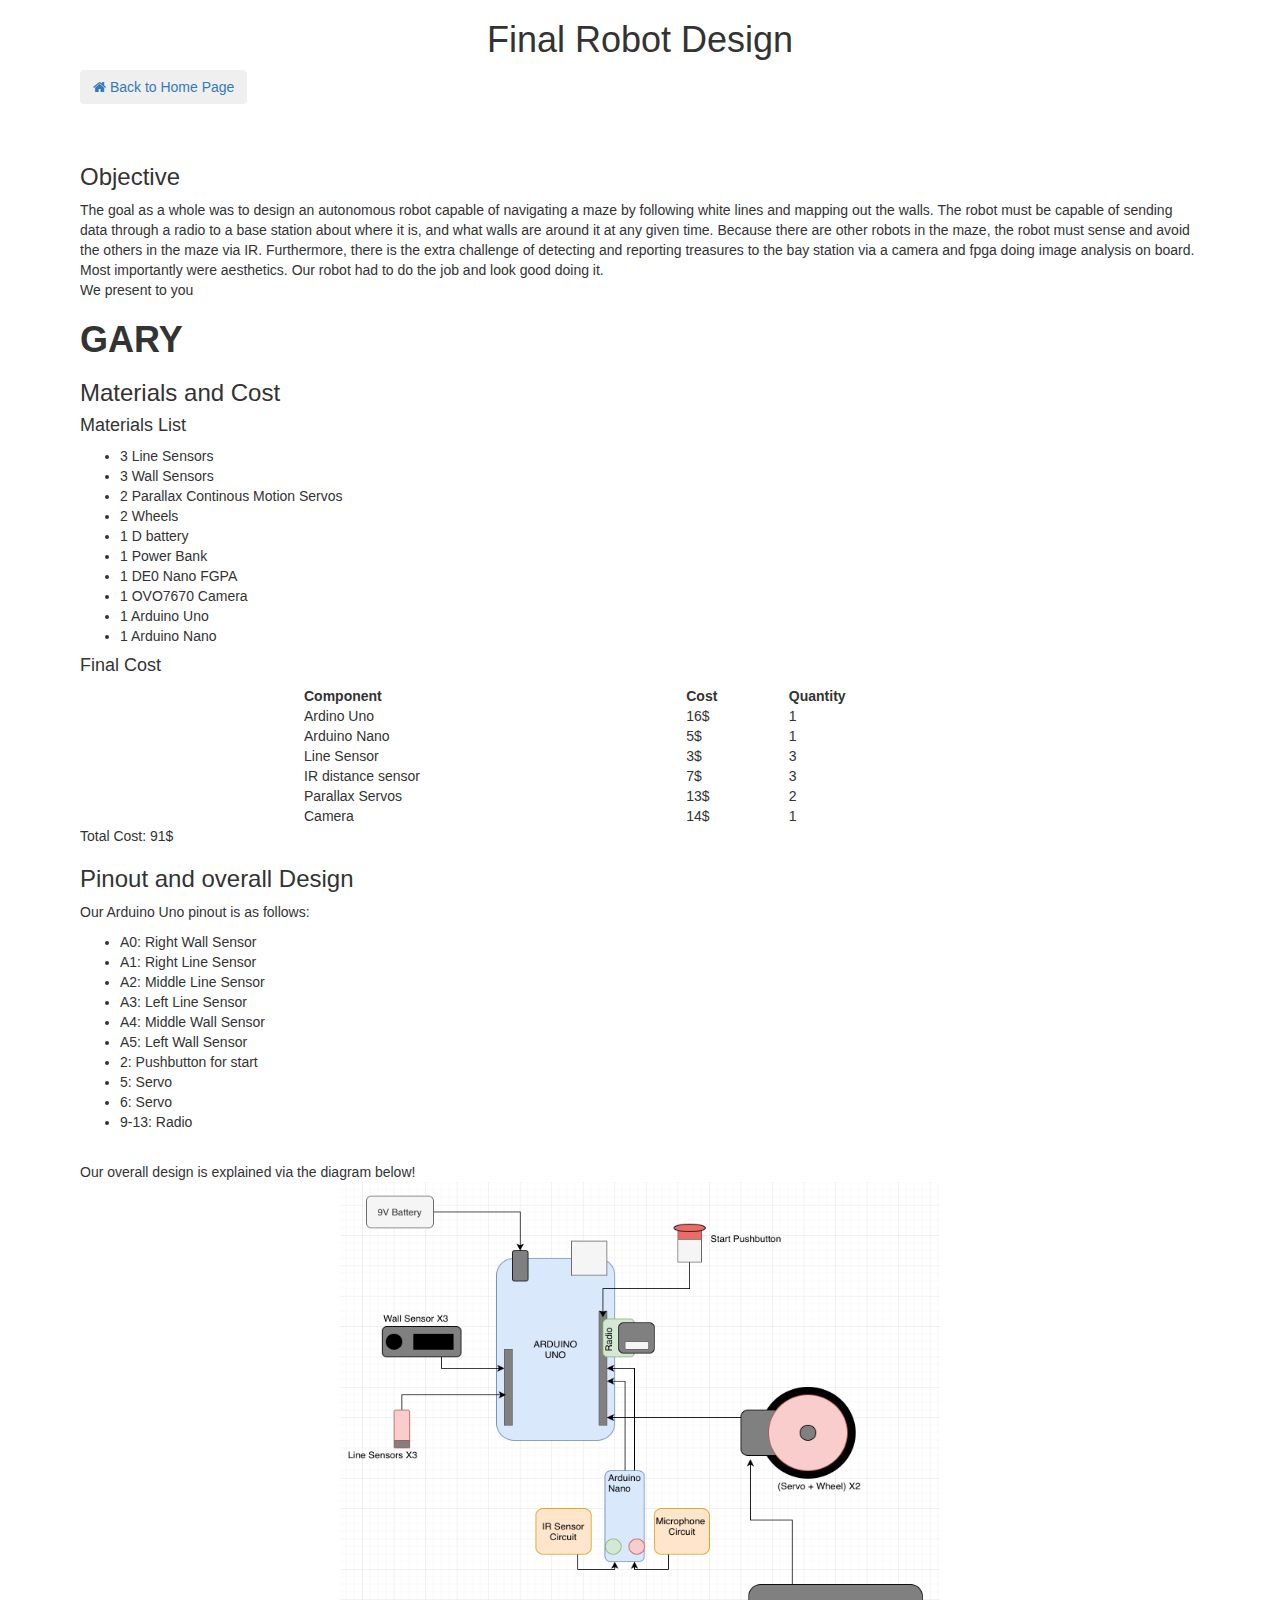
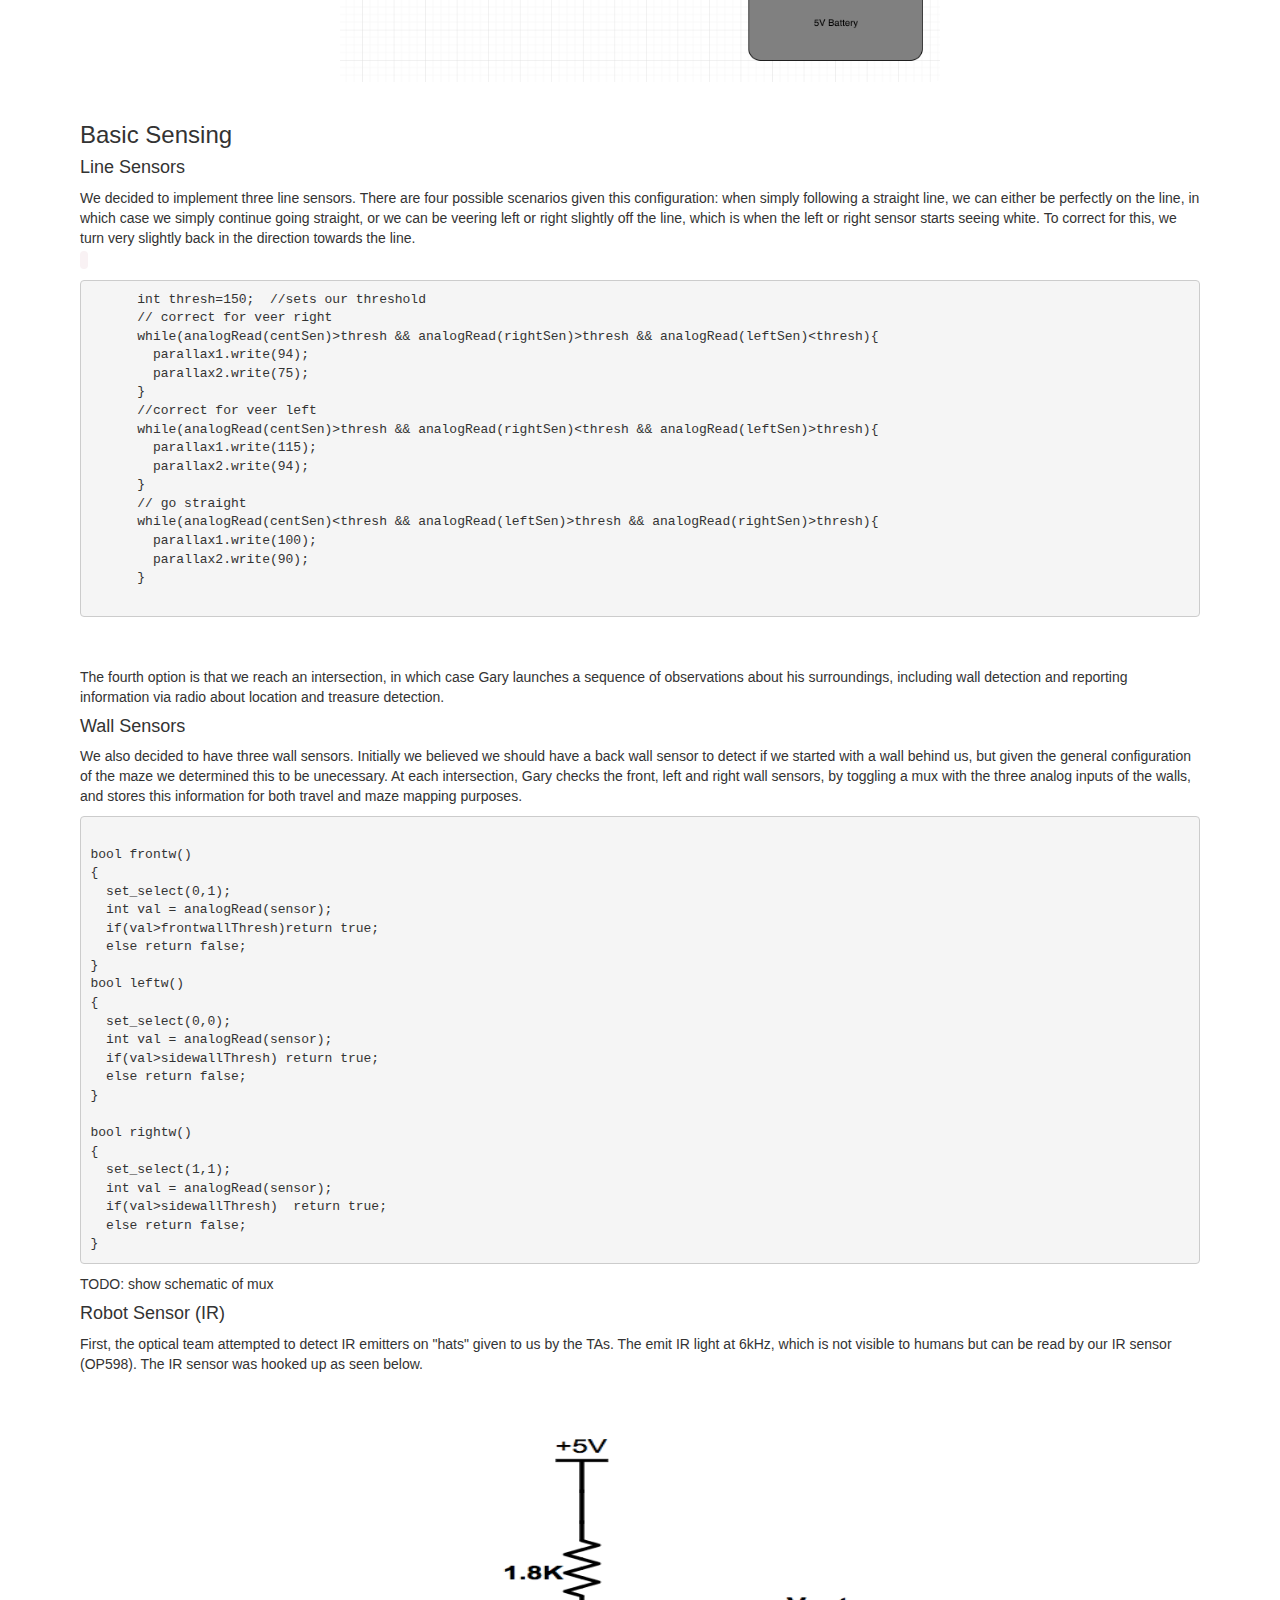
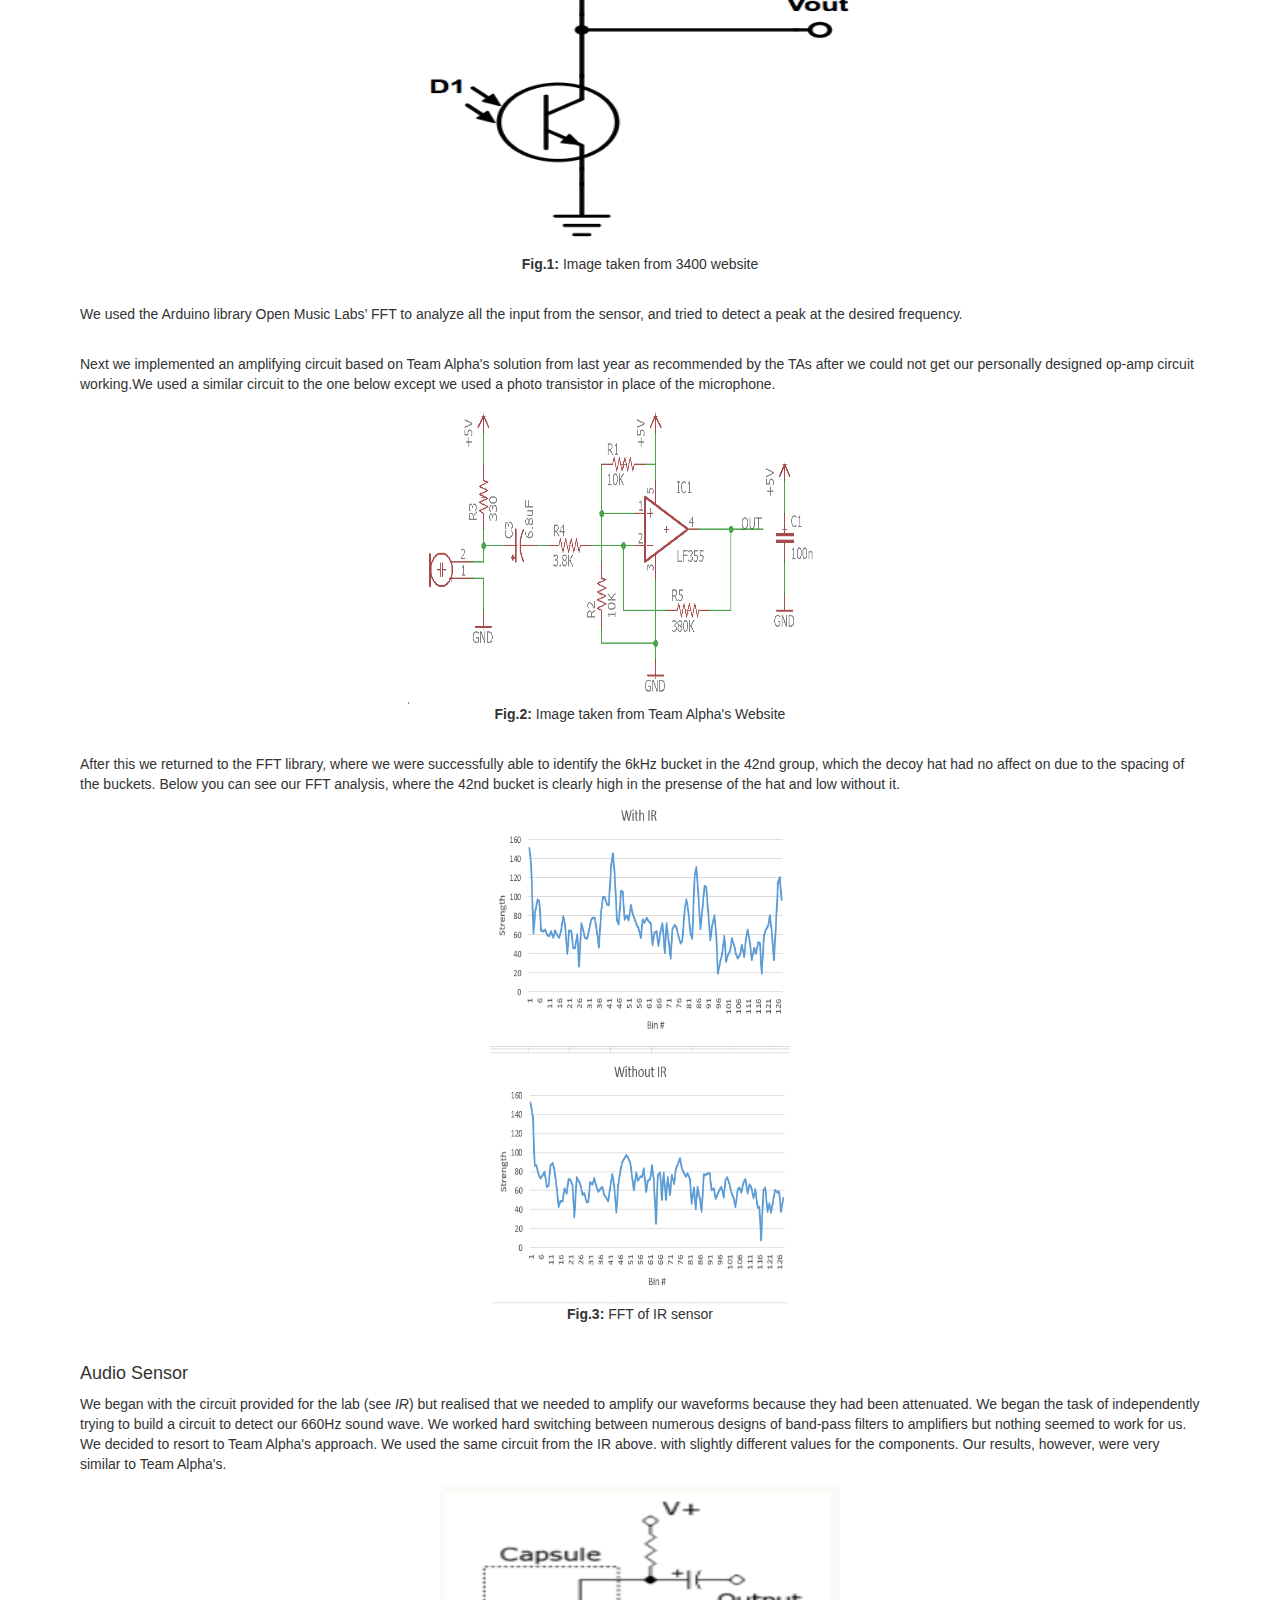
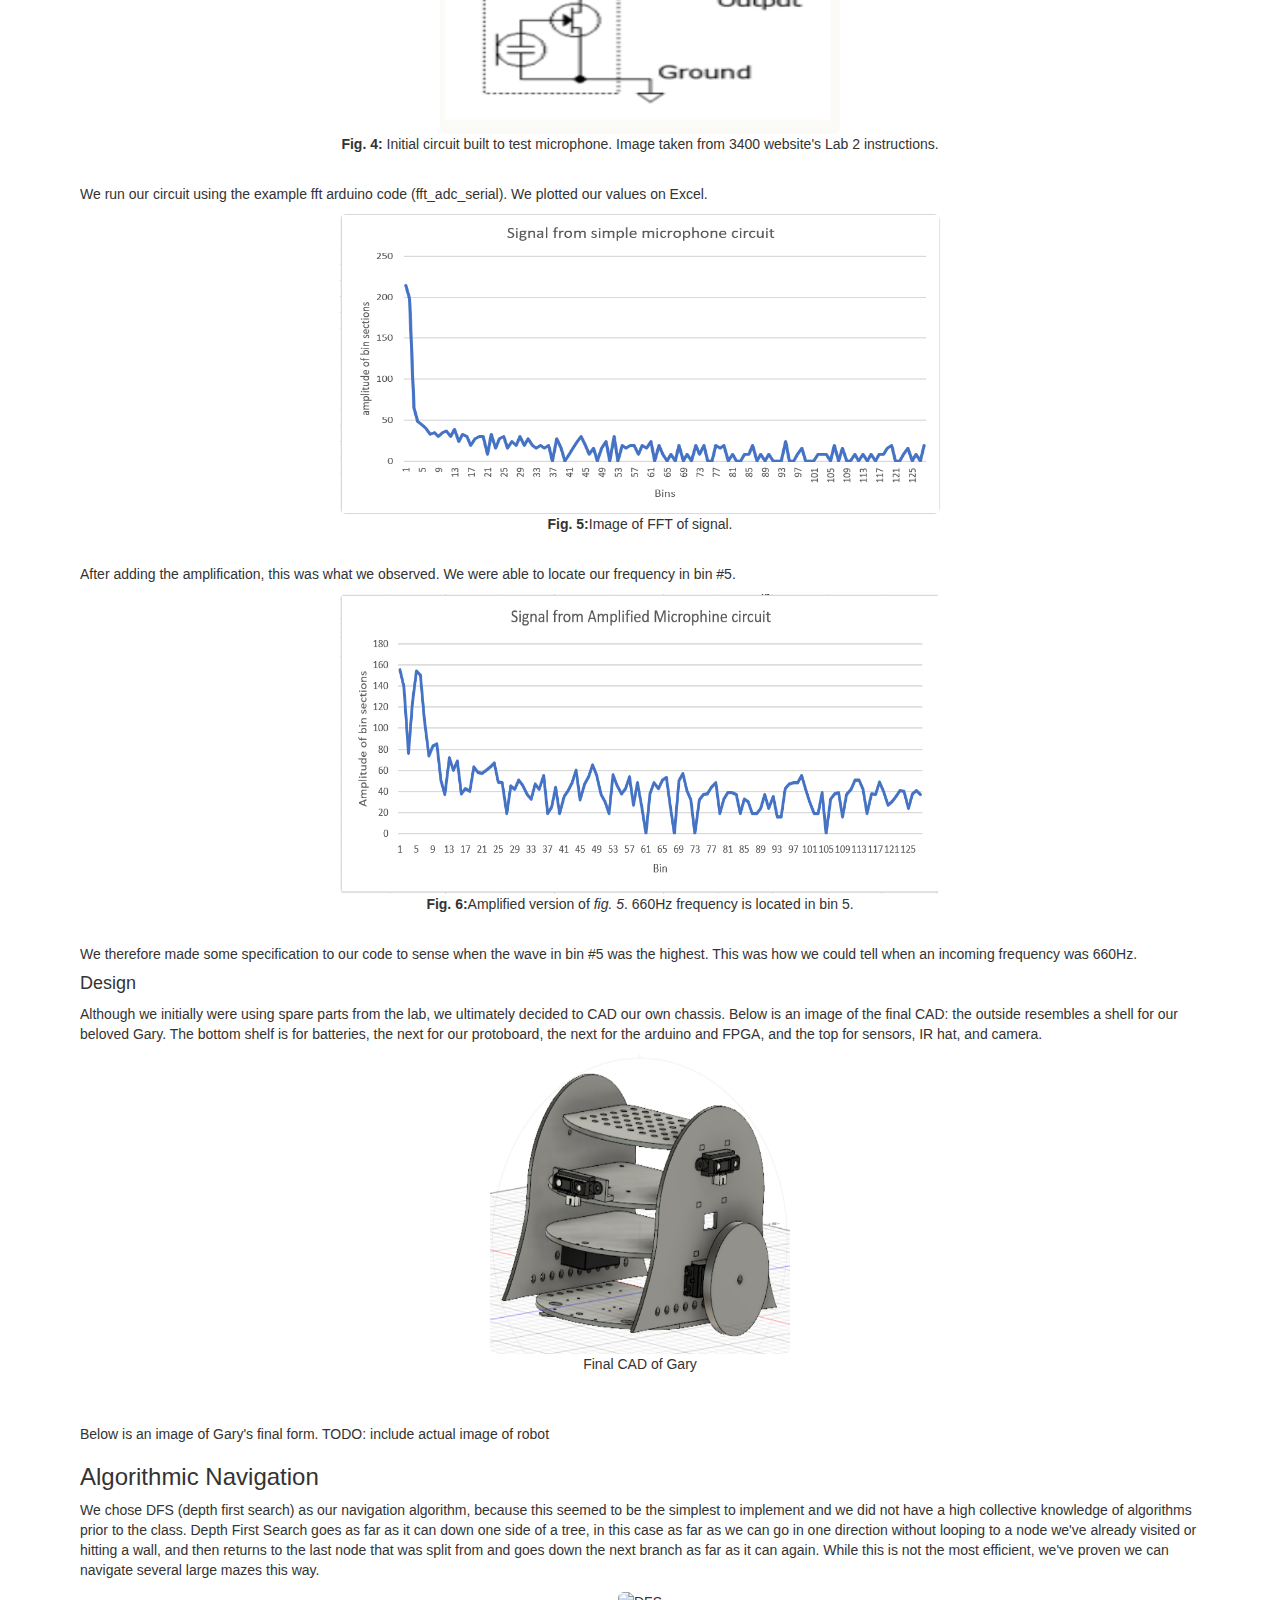
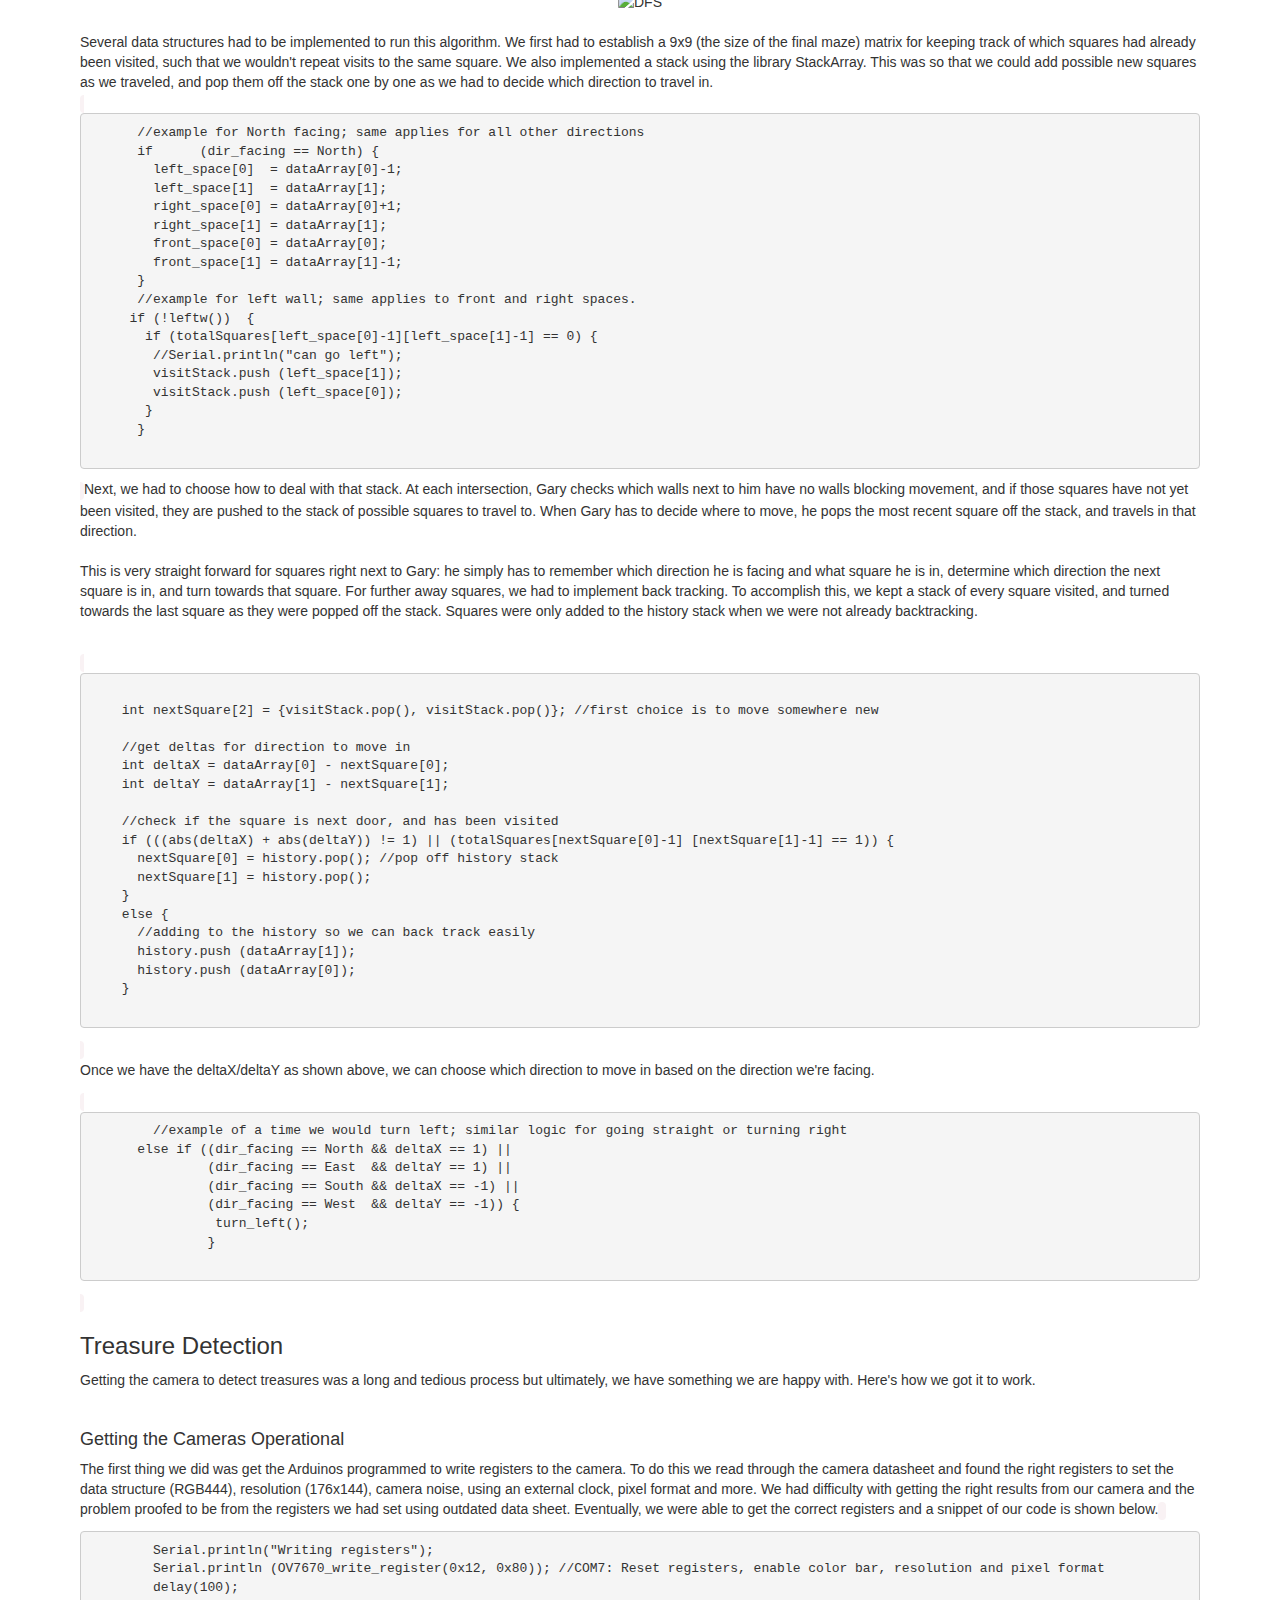
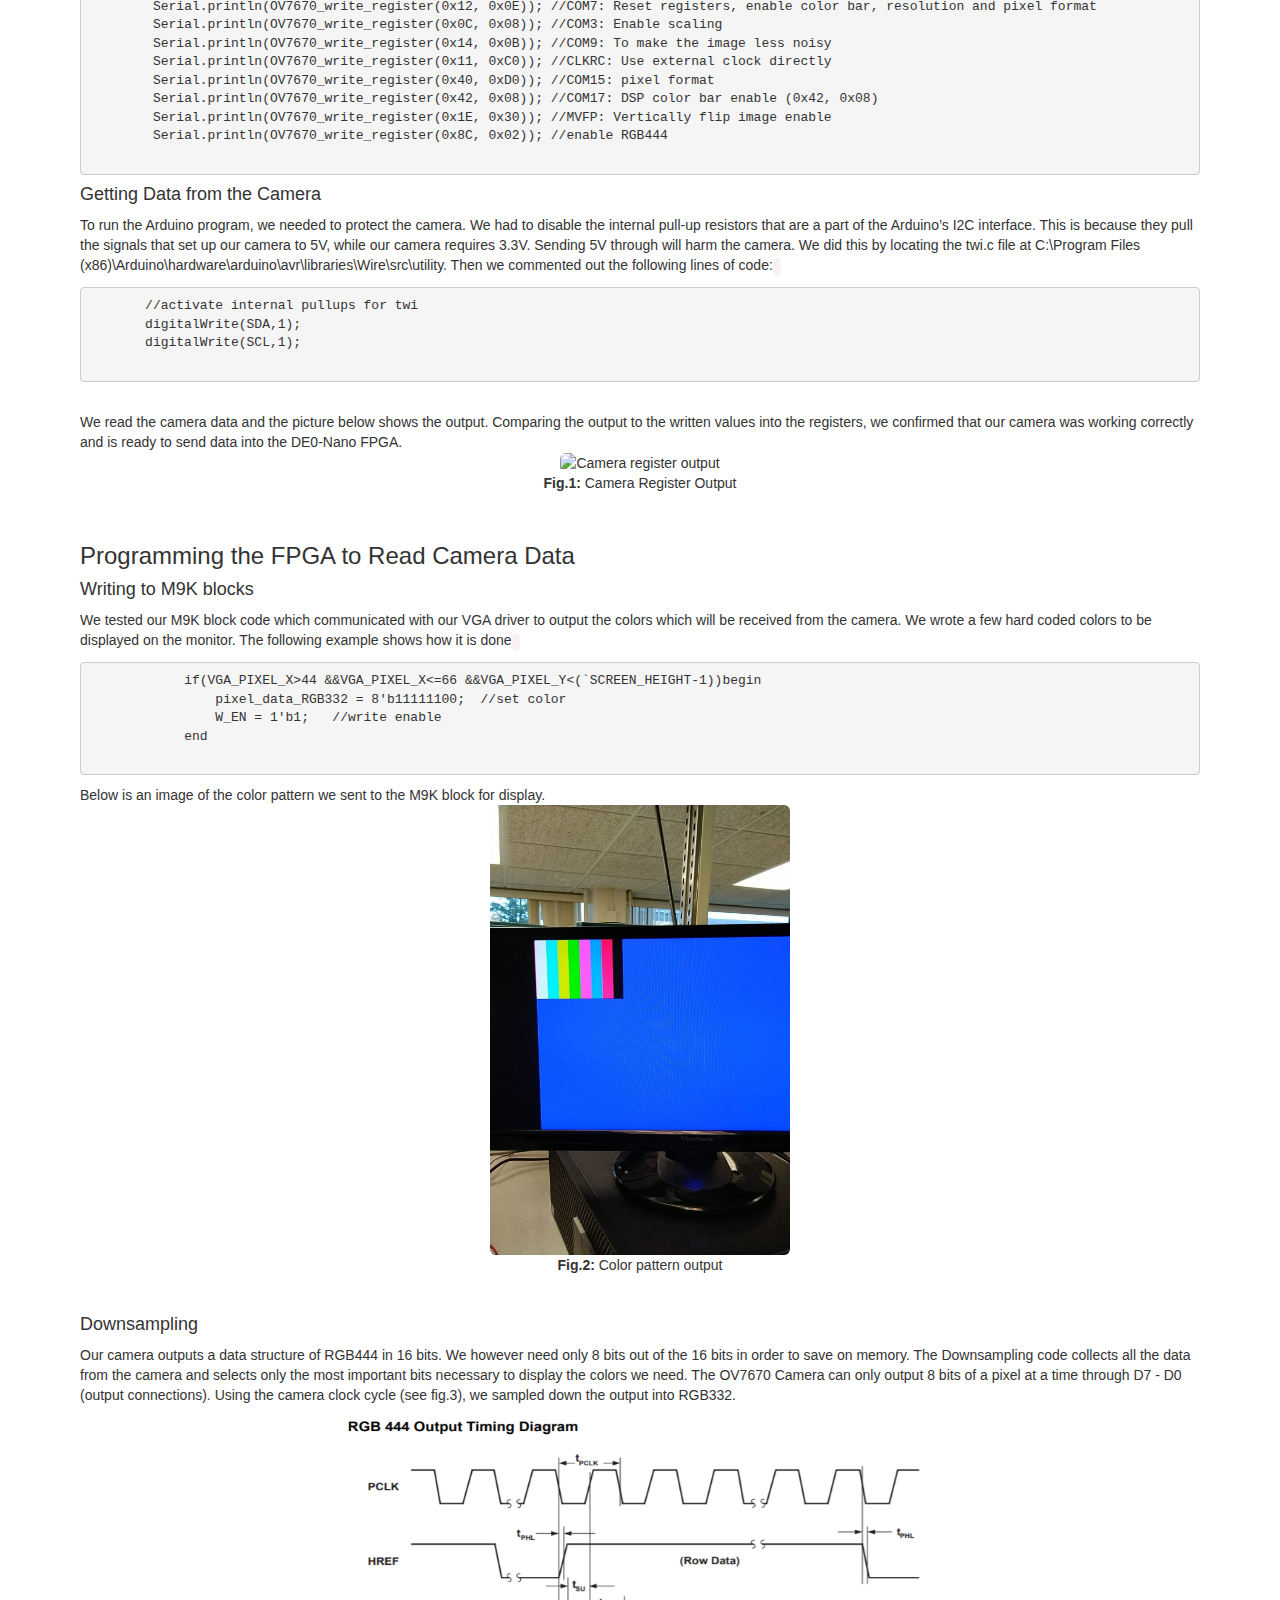
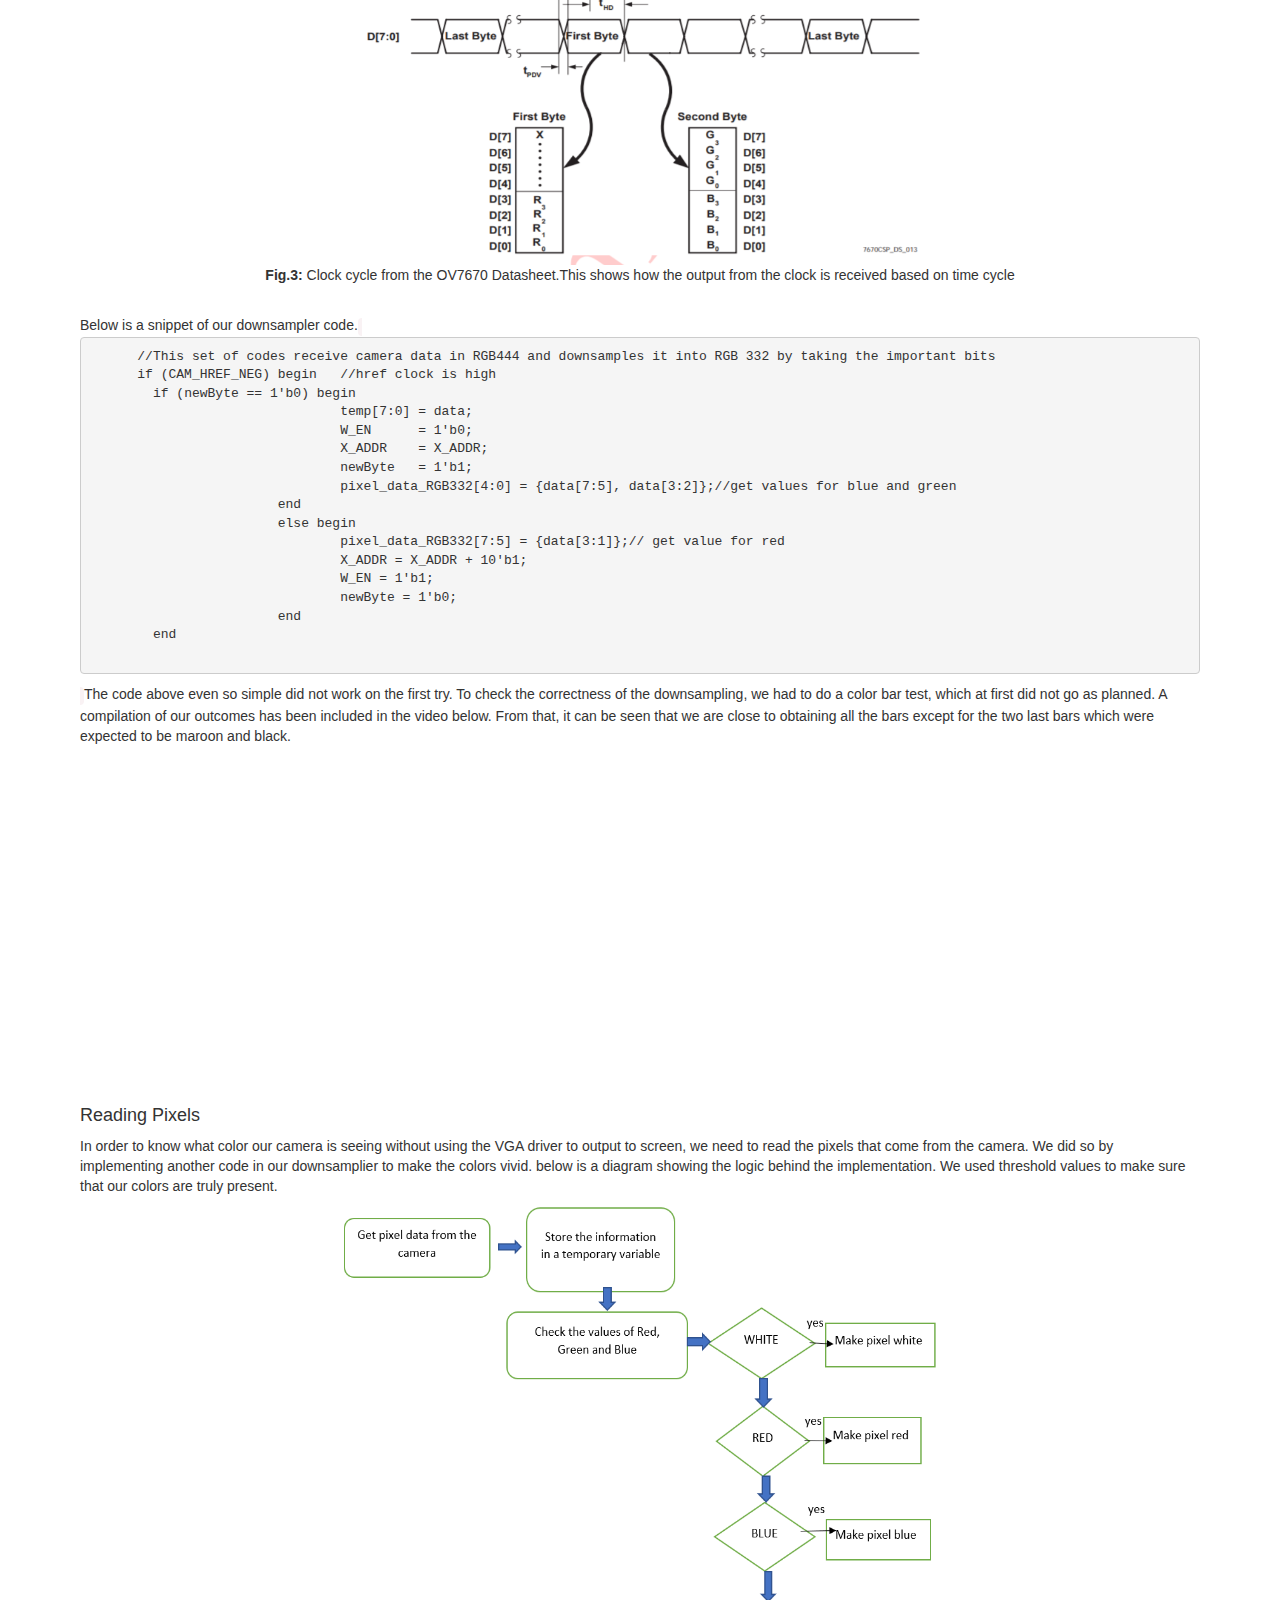
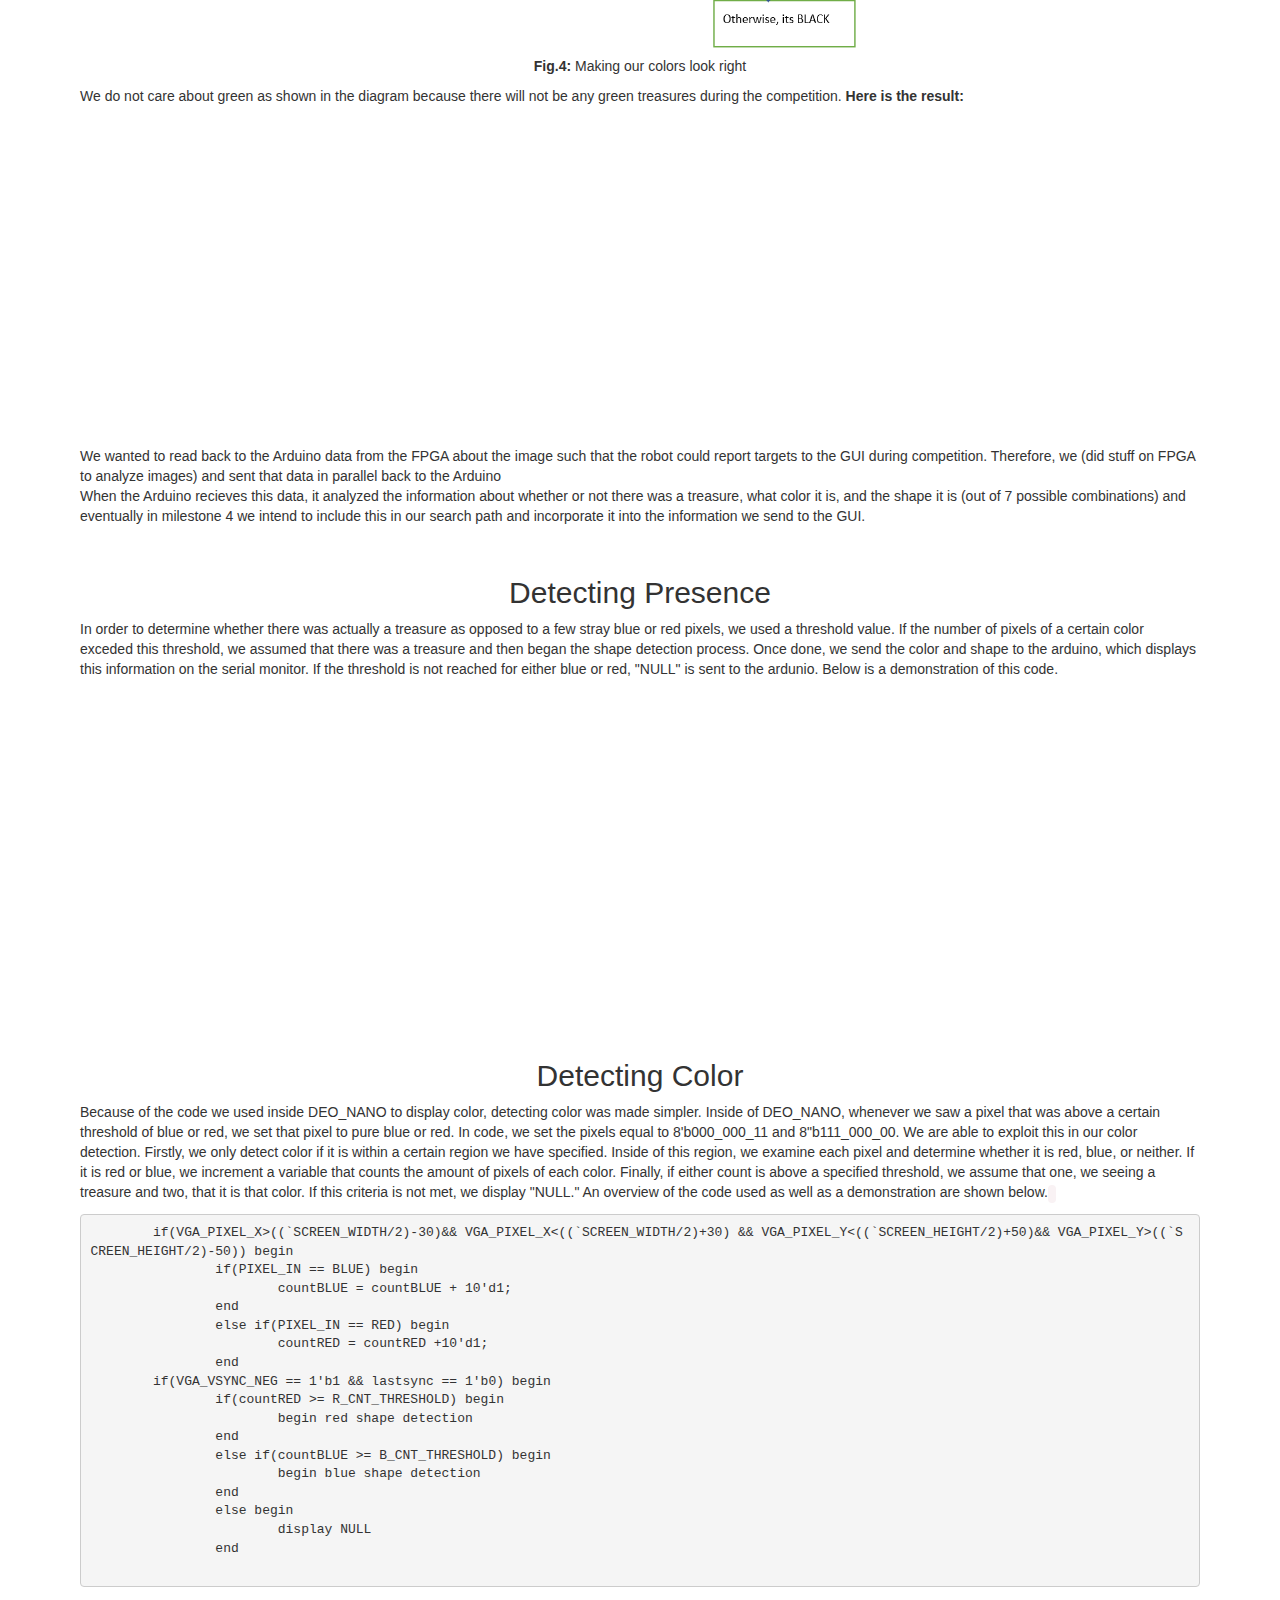
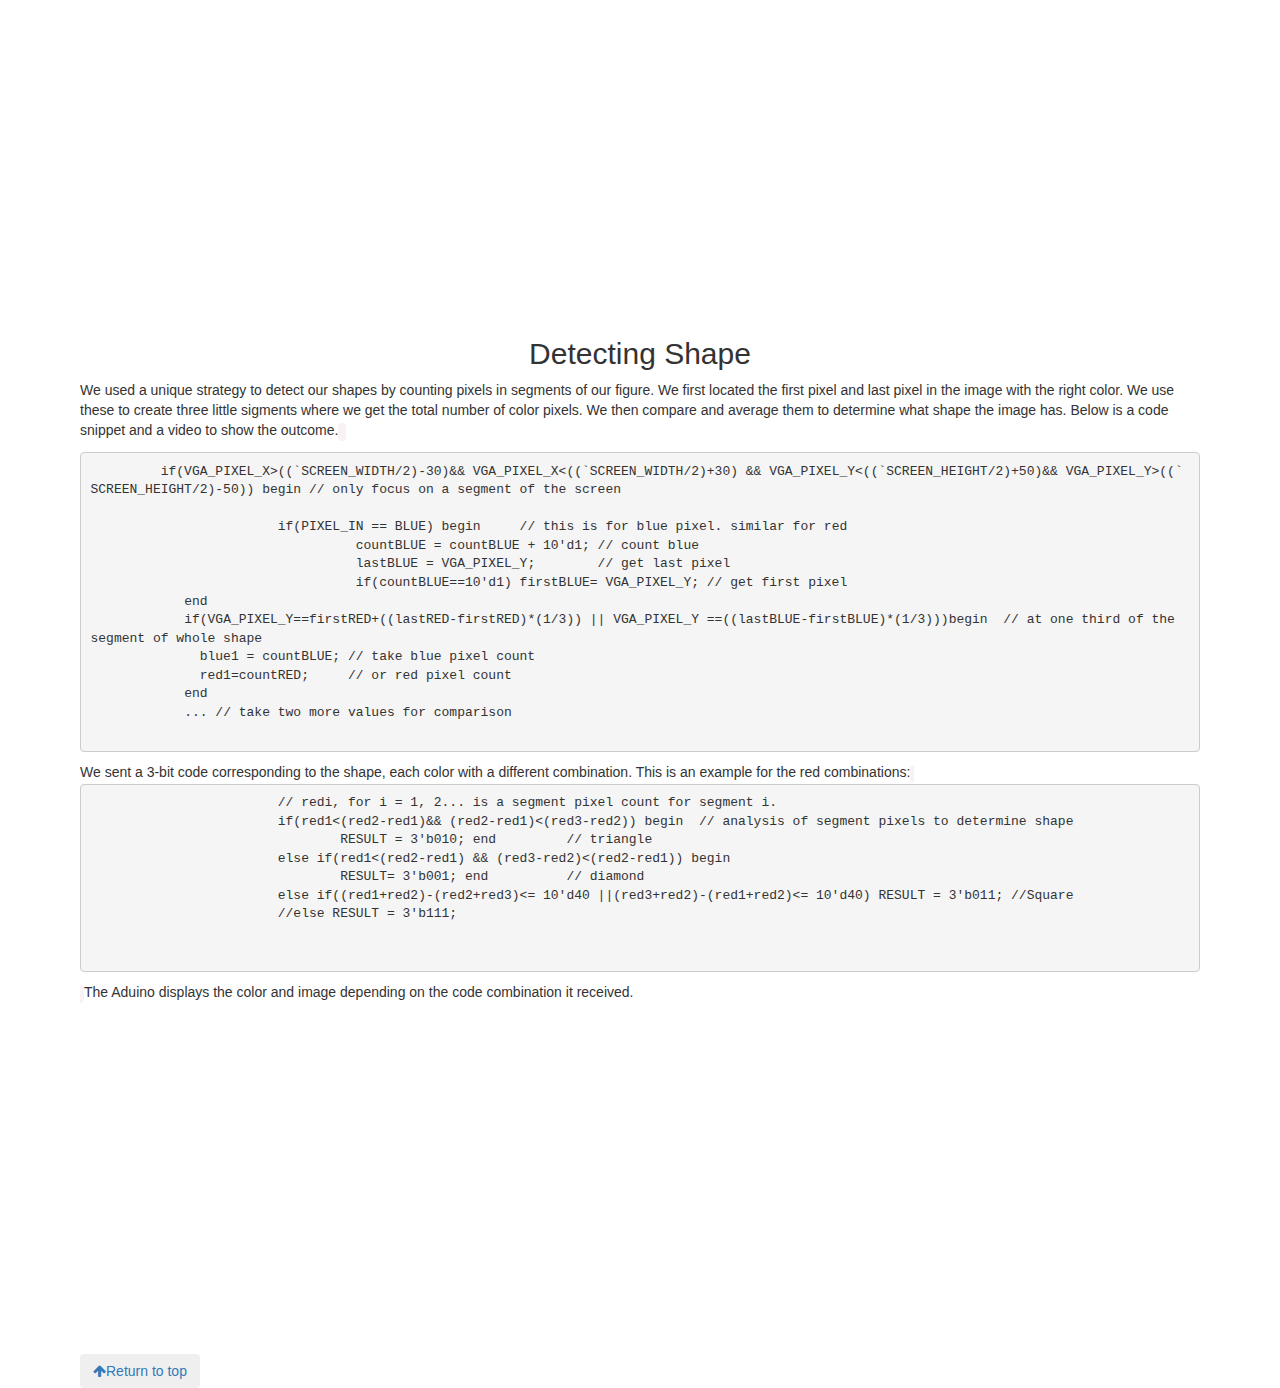
==== design.html @ 7c09dcc0 "Update design.html" ====
<!DOCTYPE html>
  <html lang="en">
  <head>
    <meta charset="utf-8">
    <meta name="viewport" content="width=device-width, initial-scale=1">
    <link rel="stylesheet" href="https://maxcdn.bootstrapcdn.com/bootstrap/3.3.7/css/bootstrap.min.css">
    <script src="https://ajax.googleapis.com/ajax/libs/jquery/3.3.1/jquery.min.js"></script>
    <script src="https://maxcdn.bootstrapcdn.com/bootstrap/3.3.7/js/bootstrap.min.js"></script>
    <link rel="stylesheet" href="https://cdnjs.cloudflare.com/ajax/libs/font-awesome/4.7.0/css/font-awesome.min.css">
    <title>Final Robot Design</title>
    <style>
      body{
        padding: 0 80px;}
    </style>
</head>
  <body>
    <div id= "header">
      <center><h1> Final Robot Design</h1></center>
    </div>
    <div id = "navbar">
      <a href="https://pdr64.github.io/six_squids/"><button class="btn"><i class="fa fa-home"></i> Back to Home Page</button></a>
    </div>
    <br>
    <br>
    <h3>Objective</h3>
	  The goal as a whole was to design an autonomous robot capable of navigating a maze by following 
	  white lines and mapping out the walls. The robot must be capable of sending data through a radio to 
	  a base station about where it is, and what walls are around it at any given time. Because there are other 
	  robots in the maze, the robot must sense and avoid the others in the maze via IR. Furthermore, there is 
	  the extra challenge of detecting and reporting treasures to the bay station via a camera and fpga doing image 
	  analysis on board. 
	  <br>
	  Most importantly were aesthetics. Our robot had to do the job and look good doing it. 
	  <br>
	  We present to you
	  <br>
	  <h1><b>GARY</b></h1>
    <h3>Materials and Cost</h3>
    <h4>Materials List</h4>
    <ul>
      <li>3 Line Sensors</li>
      <li>3 Wall Sensors</li>
      <li>2 Parallax Continous Motion Servos</li>
      <li>2 Wheels</li>
      <li>1 D battery</li>
      <li>1 Power Bank</li>
      <li>1 DE0 Nano FGPA</li>
      <li>1 OVO7670 Camera</li>
      <li>1 Arduino Uno</li>
      <li>1 Arduino Nano</li>
    </ul>
    <h4>Final Cost</h4>
       <center>
      <table style="width:60%">
        <tr>
          <th>Component</th>
          <th>Cost</th> 
          <th>Quantity</th>
        </tr>
        <tr>
          <td>Ardino Uno</td>
          <td>16$</td> 
          <td>1</td>
        </tr>
        <tr>
          <td>Arduino Nano</td>
          <td>5$</td> 
          <td>1</td>
        </tr>
        <tr>
          <td>Line Sensor</td>
          <td>3$</td> 
          <td>3</td>
        </tr>
        <tr>
          <td>IR distance sensor</td>
          <td>7$</td> 
          <td>3</td>
        </tr>
        <tr>
          <td>Parallax Servos</td>
          <td>13$</td> 
          <td>2</td>
        </tr>
        <tr>
          <td>Camera</td>
          <td>14$</td> 
          <td>1</td>
        </tr>
      </table>
         </center>
	Total Cost: 91$
	  <br>
	  
     <h3>Pinout and overall Design</h3>
	  <p>
	 Our Arduino Uno pinout is as follows:
		  <ul>
    		  <li> A0: Right Wall Sensor
	          <li> A1: Right Line Sensor
	          <li> A2: Middle Line Sensor
		  <li> A3: Left Line Sensor
		  <li> A4: Middle Wall Sensor
	          <li> A5: Left Wall Sensor
		  <li> 2: Pushbutton for start
		   
		  <li> 5: Servo
		  <li> 6: Servo
		
		  <li> 9-13: Radio
	  </ul>
	  
	  <br>
	  Our overall design is explained via the diagram below!
	  <br>
	  <center><img src="Schematic.png" class="img-rounded" alt="schematic" width="600" height="500"></center><br>
	  
		  
		  
    <h3>Basic Sensing</h3>
    <h4>Line Sensors</h4>
    <p>
      We decided to implement three line sensors. There are four possible scenarios given this configuration: when simply following a 
      straight line, we can either be perfectly on the line, in which case we simply continue going straight, or we can be veering left 
      or right slightly off the line, which is when the left or right sensor starts seeing white. To correct for this, we turn very slightly
      back in the direction towards the line. 
	<br>
    <code><pre>
      int thresh=150;  //sets our threshold
      // correct for veer right
      while(analogRead(centSen)&gt;thresh && analogRead(rightSen)&gt;thresh && analogRead(leftSen)&lt;thresh){
        parallax1.write(94);
        parallax2.write(75);     
      }
      //correct for veer left
      while(analogRead(centSen)&gt;thresh && analogRead(rightSen)&lt;thresh && analogRead(leftSen)&gt;thresh){
        parallax1.write(115);
        parallax2.write(94);
      }
      // go straight
      while(analogRead(centSen)&lt;thresh && analogRead(leftSen)&gt;thresh && analogRead(rightSen)&gt;thresh){
        parallax1.write(100);
        parallax2.write(90);
      }  
    </code></pre>
    <br>
      <br>
      The fourth option is that we reach an intersection, in which case Gary launches a sequence of observations about his surroundings, 
      including wall detection and reporting information via radio about location and treasure detection. 
    </p>  
    <h4>Wall Sensors</h4>
    <p>
    We also decided to have three wall sensors. Initially we believed we should have a back wall sensor to detect if we started with a wall 
    behind us, but given the general configuration of the maze we determined this to be unecessary. At each intersection, Gary checks the front, 
    left and right wall sensors, by toggling a mux with the three analog inputs of the walls, and stores this information for both travel and 
    maze mapping purposes. 
	   <pre> <code>
bool frontw()
{
  set_select(0,1);
  int val = analogRead(sensor);
  if(val>frontwallThresh)return true;
  else return false;
}
bool leftw()
{
  set_select(0,0);
  int val = analogRead(sensor);
  if(val>sidewallThresh) return true;
  else return false;
}

bool rightw()
{
  set_select(1,1);
  int val = analogRead(sensor);
  if(val>sidewallThresh)  return true;
  else return false;
}
</code></pre>
    TODO: show schematic of mux
    </p>
    <h4>Robot Sensor (IR)</h4>
	  
<p>
    First, the optical team attempted to detect IR emitters on "hats" given to us by the TAs. The emit IR light at 6kHz, which is not 
    visible to humans but can be read by our IR sensor (OP598). The IR sensor was hooked up as seen below.</p>
  <br>
  <center><img src="IRsensor.png" class="img-rounded" alt="Circuit Diagram" width="500" height="450"><br><p><b>Fig.1:</b> Image taken from 3400 website</p></center><br>
  <p>We used the Arduino library Open Music Labs’ FFT to analyze all the input 
    from the sensor, and tried to detect a peak at the desired frequency.</p>
  <br>
<p>
    Next we implemented an amplifying circuit based on Team Alpha's solution from last year as recommended by the TAs after we could 
    not get our personally designed op-amp circuit working.We used a similar circuit to the one below except we used a photo transistor in place of the microphone.
  </p>   
  <center><img src="team_alpha_amp.png" class="img-rounded" alt="Amplifier Circuit" width="600" height="300"><p><b>Fig.2:</b> Image taken from Team Alpha's Website</p></center>
  <br>
<p>
   After this we returned to the FFT library, where we were successfully able to identify the 6kHz bucket in the 42nd group, 
   which the decoy hat had no affect on due to the spacing of the buckets. Below you can see our FFT analysis, where the 42nd bucket is clearly high in the presense of the hat and low without it. 
  </p>
  <center><img src="IR_Sensing.PNG" class="img-rounded" alt="IR sensing FFT" width="300" height="500"><p><b>Fig.3:</b> FFT of IR sensor</p></center><br>
   
    <h4>Audio Sensor</h4>
      <p>We began with the circuit provided for the lab (see <i>IR</i>) but realised that we needed to amplify our waveforms because they had been attenuated.
    We began the task of independently trying to build a circuit to detect our 660Hz sound wave. We worked hard switching between numerous designs of
    band-pass filters to amplifiers but nothing seemed to work for us. We decided to resort to Team Alpha's approach. We used the same circuit from the IR above. 
    with slightly different values for the components. Our results, however, were very similar to Team Alpha's. 
  </p>
  <center><img src="microphone_simple.PNG" class="img-rounded" alt="simple microphone circuit" width="400" height="250"><br><p><b>Fig. 4:</b> Initial circuit built to test microphone. Image taken from 3400 website's Lab 2 instructions.</p></center>
  <br>
  <p>We run our circuit using the example fft arduino code (fft_adc_serial). We plotted our values on Excel.</p>
  <center><img src="lab2_simple.PNG" class="img-rounded" alt="graph 1" width="600" height="300"><br><p><b>Fig. 5:</b>Image of FFT of signal.</p></center>
  <br>
  <p>After adding the amplification, this was what we observed. We were able to locate our frequency in bin #5.</p>
  <center><img src="lab2_amplified.PNG" class="img-rounded" alt="Amplified graph" width="600" height="300"><br><p><b>Fig. 6:</b>Amplified version of <i>fig. 5</i>. 660Hz frequency is located in bin 5.</p></center>
  <br>

    We therefore made some specification to our code to sense when the wave in bin #5 was the highest.
    This was how we could tell when an incoming frequency was 660Hz. 
  </p>
    <h4>Design</h4>
    <p>
      Although we initially were using spare parts from the lab, we ultimately decided to CAD our own 
	chassis. Below is an image of the final CAD: the outside resembles a shell for our beloved Gary. 
	    The bottom shelf is for batteries, the next for our protoboard, the next for the arduino and FPGA, 
	    and the top for sensors, IR hat, and camera. 
	    
    </p>
 <center><img src="CAD.PNG" class="img-rounded" alt="IR sensing FFT" width="300" height="300"><p>Final CAD of Gary</p></center><br>

    <br>
	<p>
	Below is an image of Gary's final form. TODO: include actual image of robot
	</p>
    
    <h3>Algorithmic Navigation</h3>
<p>
      We chose DFS (depth first search) as our navigation algorithm, because this seemed to be the simplest to implement 
      and we did not have a high collective knowledge of algorithms prior to the class. 
      Depth First Search goes as far as it can down one side of a tree, in this case as far as we can go in one direction without looping
      to a node we've already visited or hitting a wall, and then returns to the last node that was split from and goes down the next branch 
      as far as it can again. While this is not the most efficient, we've proven we can navigate several large mazes this way.
      <center><img src="https://he-s3.s3.amazonaws.com/media/uploads/9fa1119.jpg" class="img-rounded" alt="DFS" width="400" height="300"></center>
      
      <br>
      Several data structures had to be implemented to run this algorithm. We first had to establish a 9x9 (the size of the final maze)
      matrix for keeping track of which squares had already been visited, such that we wouldn't repeat visits to the same square. We also 
      implemented a stack using the library StackArray. This was so that we could add possible new squares as we traveled, and pop them 
      off the stack one by one as we had to decide which direction to travel in. 
      <br>
      <code><pre>
      //example for North facing; same applies for all other directions
      if      (dir_facing == North) {
        left_space[0]  = dataArray[0]-1;
        left_space[1]  = dataArray[1];
        right_space[0] = dataArray[0]+1;
        right_space[1] = dataArray[1]; 
        front_space[0] = dataArray[0];
        front_space[1] = dataArray[1]-1;
      }
      //example for left wall; same applies to front and right spaces.
     if (!leftw())  {
       if (totalSquares[left_space[0]-1][left_space[1]-1] == 0) {
        //Serial.println("can go left");
        visitStack.push (left_space[1]);
        visitStack.push (left_space[0]);
       }
      }  
      </pre></code>
      Next, we had to choose how to deal with that stack. At each intersection, Gary checks which walls next to him have no walls blocking 
      movement, and if those squares have not yet been visited, they are pushed to the stack of possible squares to travel to. When Gary 
      has to decide where to move, he pops the most recent square off the stack, and travels in that direction. 
      <br>
      <br>
      This is very straight forward for squares right next to Gary: he simply has to remember which direction he is facing and 
      what square he is in, determine which direction the next square is in, and turn towards that square. For further away squares, we had 
      to implement back tracking. To accomplish this, we kept a stack of every square visited, and turned towards the last square as 
      they were popped off the stack. Squares were only added to the history stack when we were not already backtracking. 
      </p>
    <br>
    <code><pre>
    
    int nextSquare[2] = {visitStack.pop(), visitStack.pop()}; //first choice is to move somewhere new
    
    //get deltas for direction to move in
    int deltaX = dataArray[0] - nextSquare[0];
    int deltaY = dataArray[1] - nextSquare[1];
      
    //check if the square is next door, and has been visited 
    if (((abs(deltaX) + abs(deltaY)) != 1) || (totalSquares[nextSquare[0]-1] [nextSquare[1]-1] == 1)) {
      nextSquare[0] = history.pop(); //pop off history stack 
      nextSquare[1] = history.pop();
    }
    else {
      //adding to the history so we can back track easily 
      history.push (dataArray[1]);
      history.push (dataArray[0]);
    }
      </pre></code>
      <br>
    <p>
      Once we have the deltaX/deltaY as shown above, we can choose which direction to move in based on the direction we're facing.
    </p>
        <code><pre>
        //example of a time we would turn left; similar logic for going straight or turning right
      else if ((dir_facing == North && deltaX == 1) || 
               (dir_facing == East  && deltaY == 1) || 
               (dir_facing == South && deltaX == -1) ||
               (dir_facing == West  && deltaY == -1)) {
                turn_left();
               }
      </pre></code>
      <br>
    <h3>Treasure Detection</h3>
    <p>Getting the camera to detect treasures was a long and tedious process but ultimately, we have something we are happy with. 
      Here's how we got it to work.
    </p>
    <br>
    <h4>Getting the Cameras Operational</h4>
    <p>
      The first thing we did was get the Arduinos programmed to write registers to the camera. To do this we read through the 
      camera datasheet and found the right registers to set the data structure (RGB444), resolution (176x144), camera noise, using an 
      external clock, pixel format and more. We had difficulty with getting the right results from our camera and the problem proofed to be 
      from the registers we had set using outdated data sheet. Eventually, we were able to get the correct registers and a snippet of our
      code is shown below.
      <code><pre>
      	Serial.println("Writing registers");
    	Serial.println (OV7670_write_register(0x12, 0x80)); //COM7: Reset registers, enable color bar, resolution and pixel format 
    	delay(100);
    	Serial.println(OV7670_write_register(0x12, 0x0E)); //COM7: Reset registers, enable color bar, resolution and pixel format 
    	Serial.println(OV7670_write_register(0x0C, 0x08)); //COM3: Enable scaling
    	Serial.println(OV7670_write_register(0x14, 0x0B)); //COM9: To make the image less noisy
    	Serial.println(OV7670_write_register(0x11, 0xC0)); //CLKRC: Use external clock directly 
    	Serial.println(OV7670_write_register(0x40, 0xD0)); //COM15: pixel format
    	Serial.println(OV7670_write_register(0x42, 0x08)); //COM17: DSP color bar enable (0x42, 0x08)
   	Serial.println(OV7670_write_register(0x1E, 0x30)); //MVFP: Vertically flip image enable
    	Serial.println(OV7670_write_register(0x8C, 0x02)); //enable RGB444
      </pre></code>
    </p>

    <h4>Getting Data from the Camera</h4>
    <p> To run the Arduino program, we needed to protect the camera. We had  to disable the internal pull-up resistors that are a part of
      the Arduino’s I2C interface. This is because they pull the signals that set up our camera to 5V, while our camera requires 3.3V.
      Sending 5V through will harm the camera. We did this by locating the twi.c file at C:\Program Files (x86)\Arduino\hardware\arduino\avr\libraries\Wire\src\utility.
      Then we commented out the following lines of code:
      <code><pre>
       //activate internal pullups for twi
       digitalWrite(SDA,1);
       digitalWrite(SCL,1);
      </pre></code>
      <br>
      We read the camera data and the picture below shows the output. Comparing the output to the written values into the registers, we confirmed that our camera was working 
      correctly and is ready to send data into the DE0-Nano FPGA.
      <center><img src="registers.png" class="img-rounded" alt="Camera register output" width="600" height="450">
      <p><b>Fig.1:</b> Camera Register Output</p></center>
    </p>
    <br>
    <h3>Programming the FPGA to Read Camera Data</h3>
    <h4>Writing to M9K blocks</h4>
    <p>
	We tested our M9K block code which communicated with our VGA driver to output the colors which will be received from the camera. We wrote a few hard coded colors to be displayed on the monitor.
	The following example shows how it is done
	    <code><pre>
	    if(VGA_PIXEL_X>44 &&VGA_PIXEL_X<=66 &&VGA_PIXEL_Y<(`SCREEN_HEIGHT-1))begin
		pixel_data_RGB332 = 8'b11111100;  //set color
		W_EN = 1'b1;   //write enable
	    end
	    </pre></code>
	Below is an image of the color pattern we sent to the M9K block for display.
	<center><img src="color_patt.jpeg" class="img-rounded" alt="color pattern" width="300" height="450">
        <p><b>Fig.2:</b> Color pattern output</p></center>
	
    </p>
    <br>
    <h4>Downsampling</h4>
    <p>Our camera outputs a data structure of RGB444 in 16 bits. We however need only 8 bits out of the 16 bits in order to save on 
      memory. The Downsampling code collects all the data from the camera and selects only the most important bits necessary to display the colors we need.
      The OV7670 Camera can only output 8 bits of a pixel at a time through D7 - D0 (output connections). Using the camera clock cycle (see fig.3), we sampled down the output into RGB332.
      <center><img src="camera_clock.png" class="img-rounded" alt="Camera clock cycle" width="600" height="450">
      <p><b>Fig.3:</b> Clock cycle from the OV7670 Datasheet.This shows how the output from the clock is received based on time cycle</p></center>
      <br>Below is a snippet of our downsampler code. 
      <code><pre>
      //This set of codes receive camera data in RGB444 and downsamples it into RGB 332 by taking the important bits
      if (CAM_HREF_NEG) begin   //href clock is high
      	if (newByte == 1'b0) begin
				temp[7:0] = data;
				W_EN      = 1'b0;
				X_ADDR    = X_ADDR;
				newByte   = 1'b1;
				pixel_data_RGB332[4:0] = {data[7:5], data[3:2]};//get values for blue and green
			end
			else begin
				pixel_data_RGB332[7:5] = {data[3:1]};// get value for red
				X_ADDR = X_ADDR + 10'b1;
				W_EN = 1'b1;
				newByte = 1'b0;
			end
	end
      </pre></code>
	    The code above even so simple did not work on the first try. To check the correctness of the downsampling, we had to do a color bar test, which at first did not go as planned.
	    A compilation of our outcomes has been included in the video below. From that, it can be seen that we are close to obtaining all the bars except for the two last bars which were expected to be maroon and black. 
	    <center><iframe width="560" height="315" src="https://www.youtube.com/embed/cyY-qdVEeRE" frameborder="0" allow="accelerometer; autoplay; encrypted-media; gyroscope; picture-in-picture" allowfullscreen></iframe></center>
    </p>
    <br>
    <h4>Reading Pixels</h4>
    <p>
	    In order to know what color our camera is seeing without using the VGA driver to output to screen, we need to read the pixels that come from the camera. We did so by implementing another code in our downsamplier to make the colors vivid. 
	    below is a diagram showing the logic behind the implementation. We used threshold values to make sure that our colors are truly present.
	    <center><img src="colorVivid.PNG" class="img-rounded" alt="Color vivid" width="600" height="450">
      	    <p><b>Fig.4:</b> Making our colors look right</p></center>
	    We do not care about green as shown in the diagram because there will not be any green treasures during the competition.
	    <b>Here is the result:</b>
	    <center><iframe width="560" height="315" src="https://www.youtube.com/embed/mjlxl8KlYC8" frameborder="0" allow="accelerometer; autoplay; encrypted-media; gyroscope; picture-in-picture" allowfullscreen></iframe></center>
   	<br>
   	We wanted to read back to the Arduino data from the FPGA about the image such that the robot could report targets to the GUI 
        during competition. Therefore, we (did stuff on FPGA to analyze images) and sent that data in parallel back to the Arduino
        <br>
    	When the Arduino recieves this data, it analyzed the information about whether or not there was a treasure, what color 
        it is, and the shape it is (out of 7 possible combinations) and eventually in milestone 4 we intend to include this in our search 
        path and incorporate it into the information we send to the GUI. 
    </p>
    <br>
	<center><h2>Detecting Presence</h2></center>
	<p>In order to determine whether there was actually a treasure as opposed to a few stray blue or red pixels, we used a threshold value. If the number of pixels of a certain 
	   color exceded this threshold, we assumed that there was a treasure and then began the shape detection process. Once done, we send the color and shape to the 
           arduino, which displays this information on the serial monitor. If the threshold is not reached for either blue or red, "NULL" is sent to the ardunio.
           Below is a demonstration of this code.
		
        <center><iframe width="560" height="315" src="https://www.youtube.com/embed/S9DbVtllleg" frameborder="0" allow="accelerometer; autoplay; encrypted-media; gyroscope; picture-in-picture" allowfullscreen></iframe></center>
	  </p><br> 
	  
    <center><h2>Detecting Color</h2></center>
    <p>Because of the code we used inside DEO_NANO to display color, detecting color was made simpler. Inside of DEO_NANO, whenever we saw a pixel that was above a certain threshold 
       of blue or red, we set that pixel to pure blue or red. In code, we set the pixels equal to 8'b000_000_11 and 8"b111_000_00. We are able to exploit this in our color detection.
       Firstly, we only detect color if it is within a certain region we have specified. Inside of this region, we examine each pixel and determine whether it is red, blue, or neither.
       If it is red or blue, we increment a variable that counts the amount of pixels of each color. Finally, if either count is above a specified threshold, we assume that one, we
       seeing a treasure and two, that it is that color. If this criteria is not met, we display "NULL." An overview of the code used as well as a demonstration are shown below.
	   
    <code><pre>
    	if(VGA_PIXEL_X>((`SCREEN_WIDTH/2)-30)&& VGA_PIXEL_X<((`SCREEN_WIDTH/2)+30) && VGA_PIXEL_Y<((`SCREEN_HEIGHT/2)+50)&& VGA_PIXEL_Y>((`SCREEN_HEIGHT/2)-50)) begin
		if(PIXEL_IN == BLUE) begin
			countBLUE = countBLUE + 10'd1;
		end
		else if(PIXEL_IN == RED) begin
			countRED = countRED +10'd1;
		end		
	if(VGA_VSYNC_NEG == 1'b1 && lastsync == 1'b0) begin
		if(countRED >= R_CNT_THRESHOLD) begin
			begin red shape detection                                           
		end
		else if(countBLUE >= B_CNT_THRESHOLD) begin 
			begin blue shape detection
		end
		else begin
			display NULL																				
		end
      </pre></code> 
      <center><iframe width="560" height="315" src="https://www.youtube.com/embed/mjlxl8KlYC8" frameborder="0" allow="accelerometer; autoplay; encrypted-media; gyroscope; picture-in-picture" allowfullscreen></iframe></center>
    </p>
      <center><h2>Detecting Shape</h2></center>
    <p>We used a unique strategy to detect our shapes by counting pixels in segments of our figure. We first located the first pixel and last pixel in the image with the right color.
      We use these to create three little sigments where we get the total number of  color pixels. We then compare and average them to determine what shape the image has. 
      Below is a code snippet and a video to show the outcome. 
      <code><pre>
         if(VGA_PIXEL_X>((`SCREEN_WIDTH/2)-30)&& VGA_PIXEL_X<((`SCREEN_WIDTH/2)+30) && VGA_PIXEL_Y<((`SCREEN_HEIGHT/2)+50)&& VGA_PIXEL_Y>((`SCREEN_HEIGHT/2)-50)) begin // only focus on a segment of the screen
		
		        if(PIXEL_IN == BLUE) begin     // this is for blue pixel. similar for red
			          countBLUE = countBLUE + 10'd1; // count blue
			          lastBLUE = VGA_PIXEL_Y;        // get last pixel
			          if(countBLUE==10'd1) firstBLUE= VGA_PIXEL_Y; // get first pixel
            end
            if(VGA_PIXEL_Y==firstRED+((lastRED-firstRED)*(1/3)) || VGA_PIXEL_Y ==((lastBLUE-firstBLUE)*(1/3)))begin  // at one third of the segment of whole shape
              blue1 = countBLUE; // take blue pixel count
              red1=countRED;     // or red pixel count
            end
            ... // take two more values for comparison
     	 </pre></code>
	 We sent a 3-bit code corresponding to the shape, each color with a different combination. This is an example for the red combinations:
		<code><pre>
			// redi, for i = 1, 2... is a segment pixel count for segment i.
			if(red1<(red2-red1)&& (red2-red1)<(red3-red2)) begin  // analysis of segment pixels to determine shape
				RESULT = 3'b010; end         // triangle
			else if(red1<(red2-red1) && (red3-red2)<(red2-red1)) begin
				RESULT= 3'b001; end          // diamond
			else if((red1+red2)-(red2+red3)<= 10'd40 ||(red3+red2)-(red1+red2)<= 10'd40) RESULT = 3'b011; //Square
			//else RESULT = 3'b111; 
			
		</pre></code>
	The Aduino displays the color and image depending on the code combination it received.
      <center><iframe width="560" height="315" src="https://www.youtube.com/embed/BznrdFBTr_I" frameborder="0" allow="accelerometer; autoplay; encrypted-media; gyroscope; picture-in-picture" allowfullscreen></iframe></center>
    </p><br>
       
   <a href="#header"><button class="btn"><i class="fa fa-arrow-up"></i>Return to top</button></a>
       
 </body>
</html>
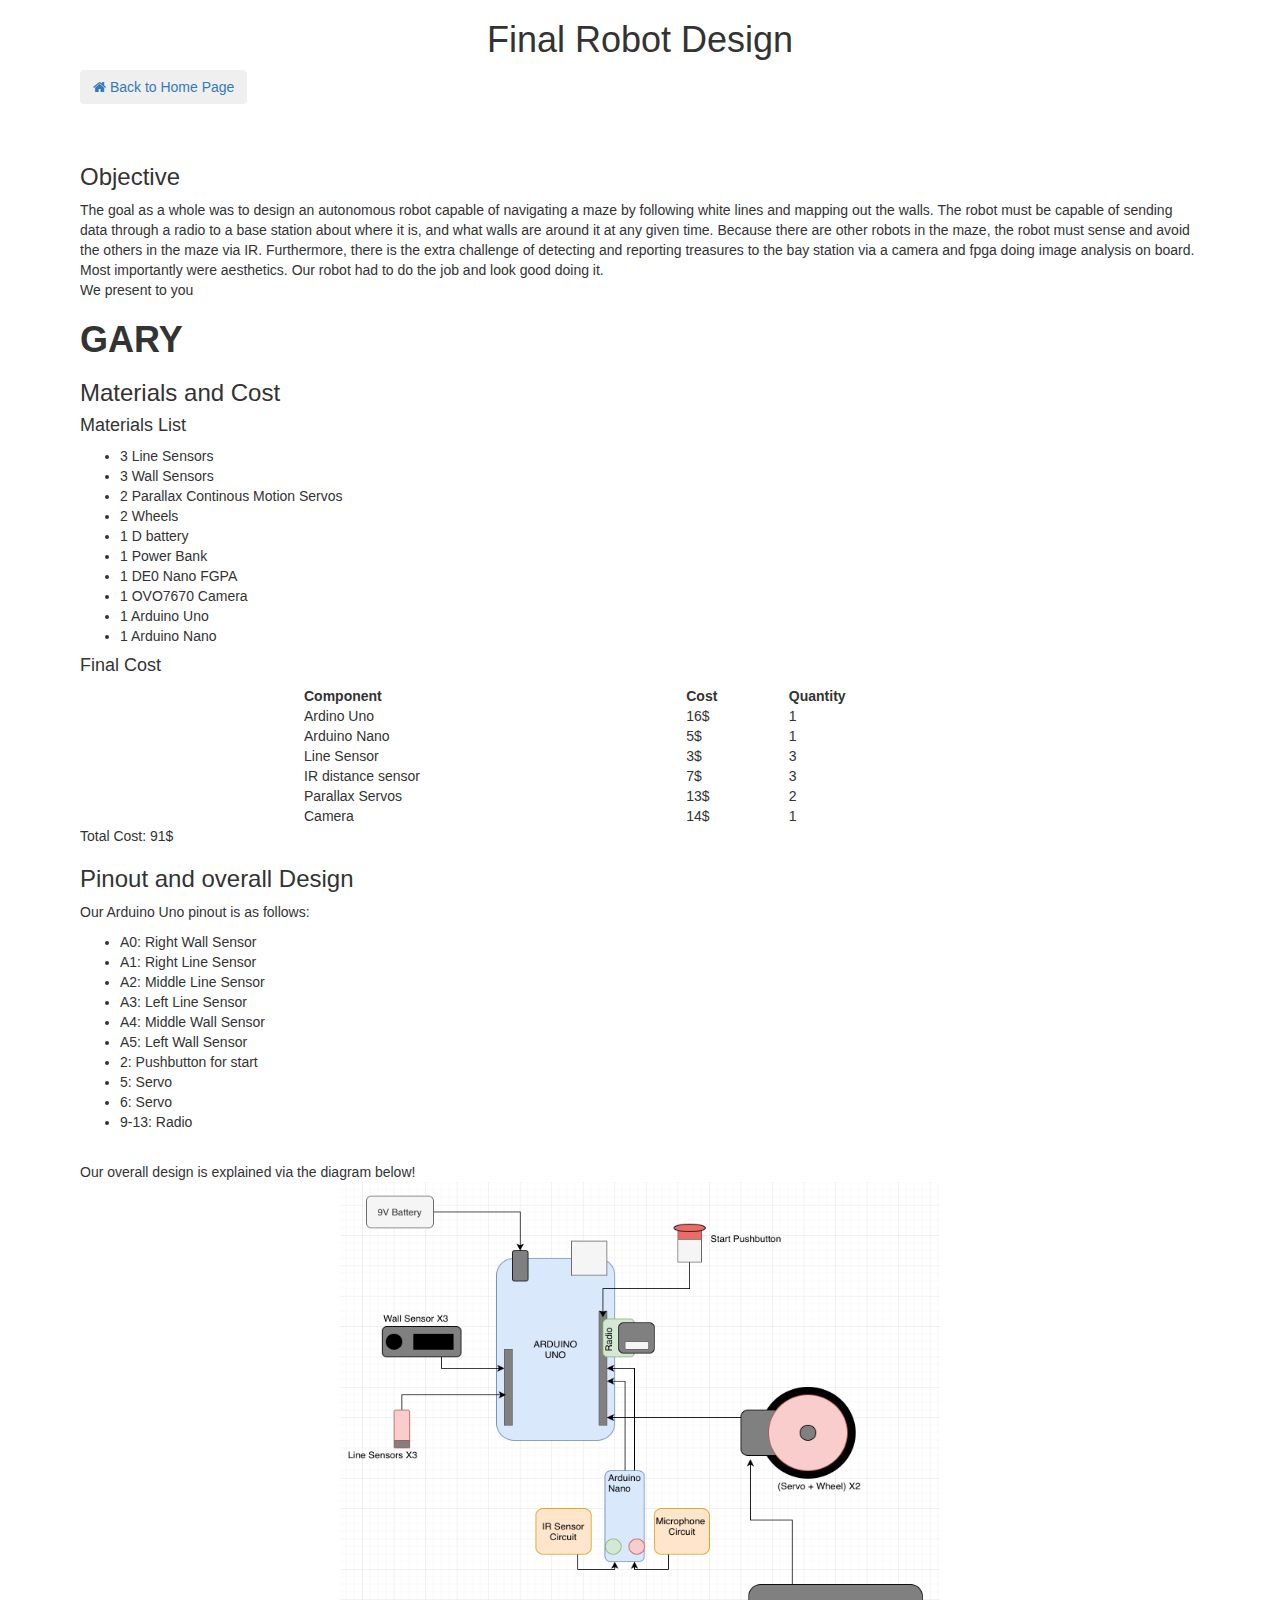
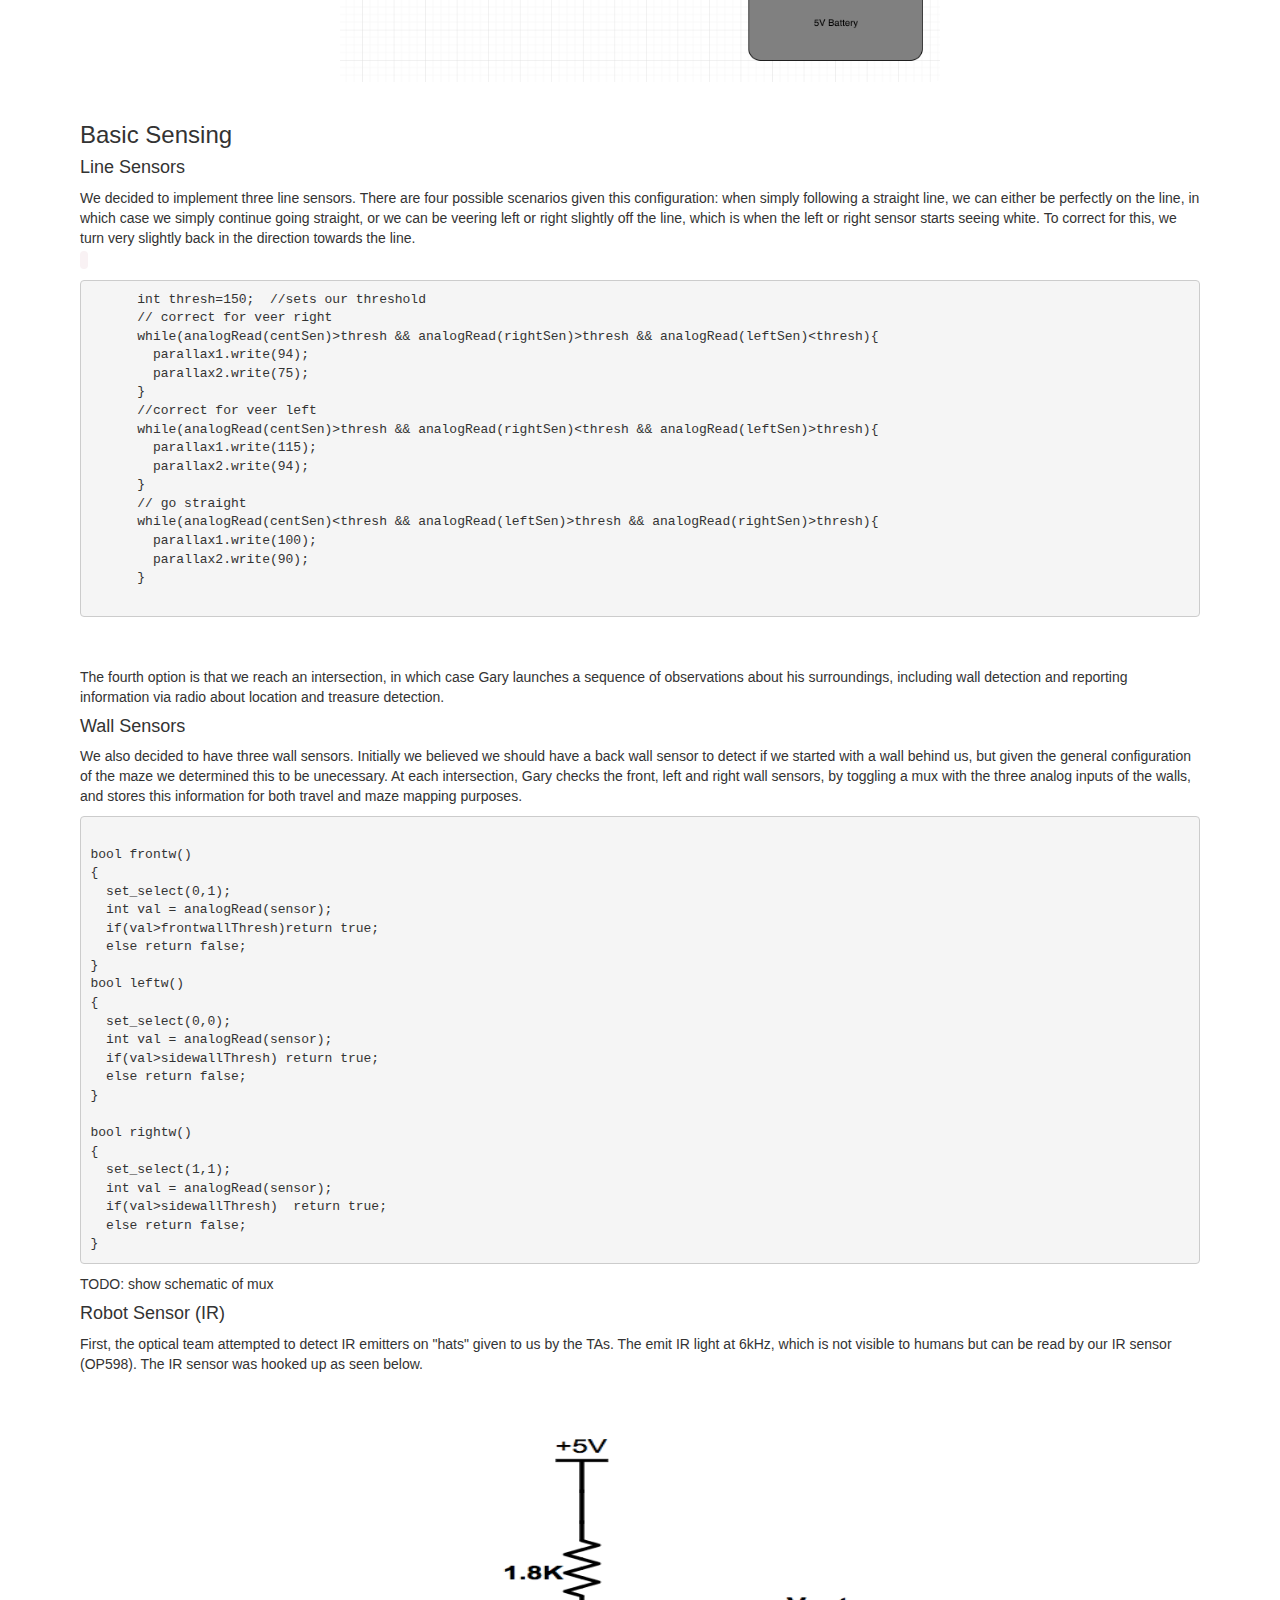
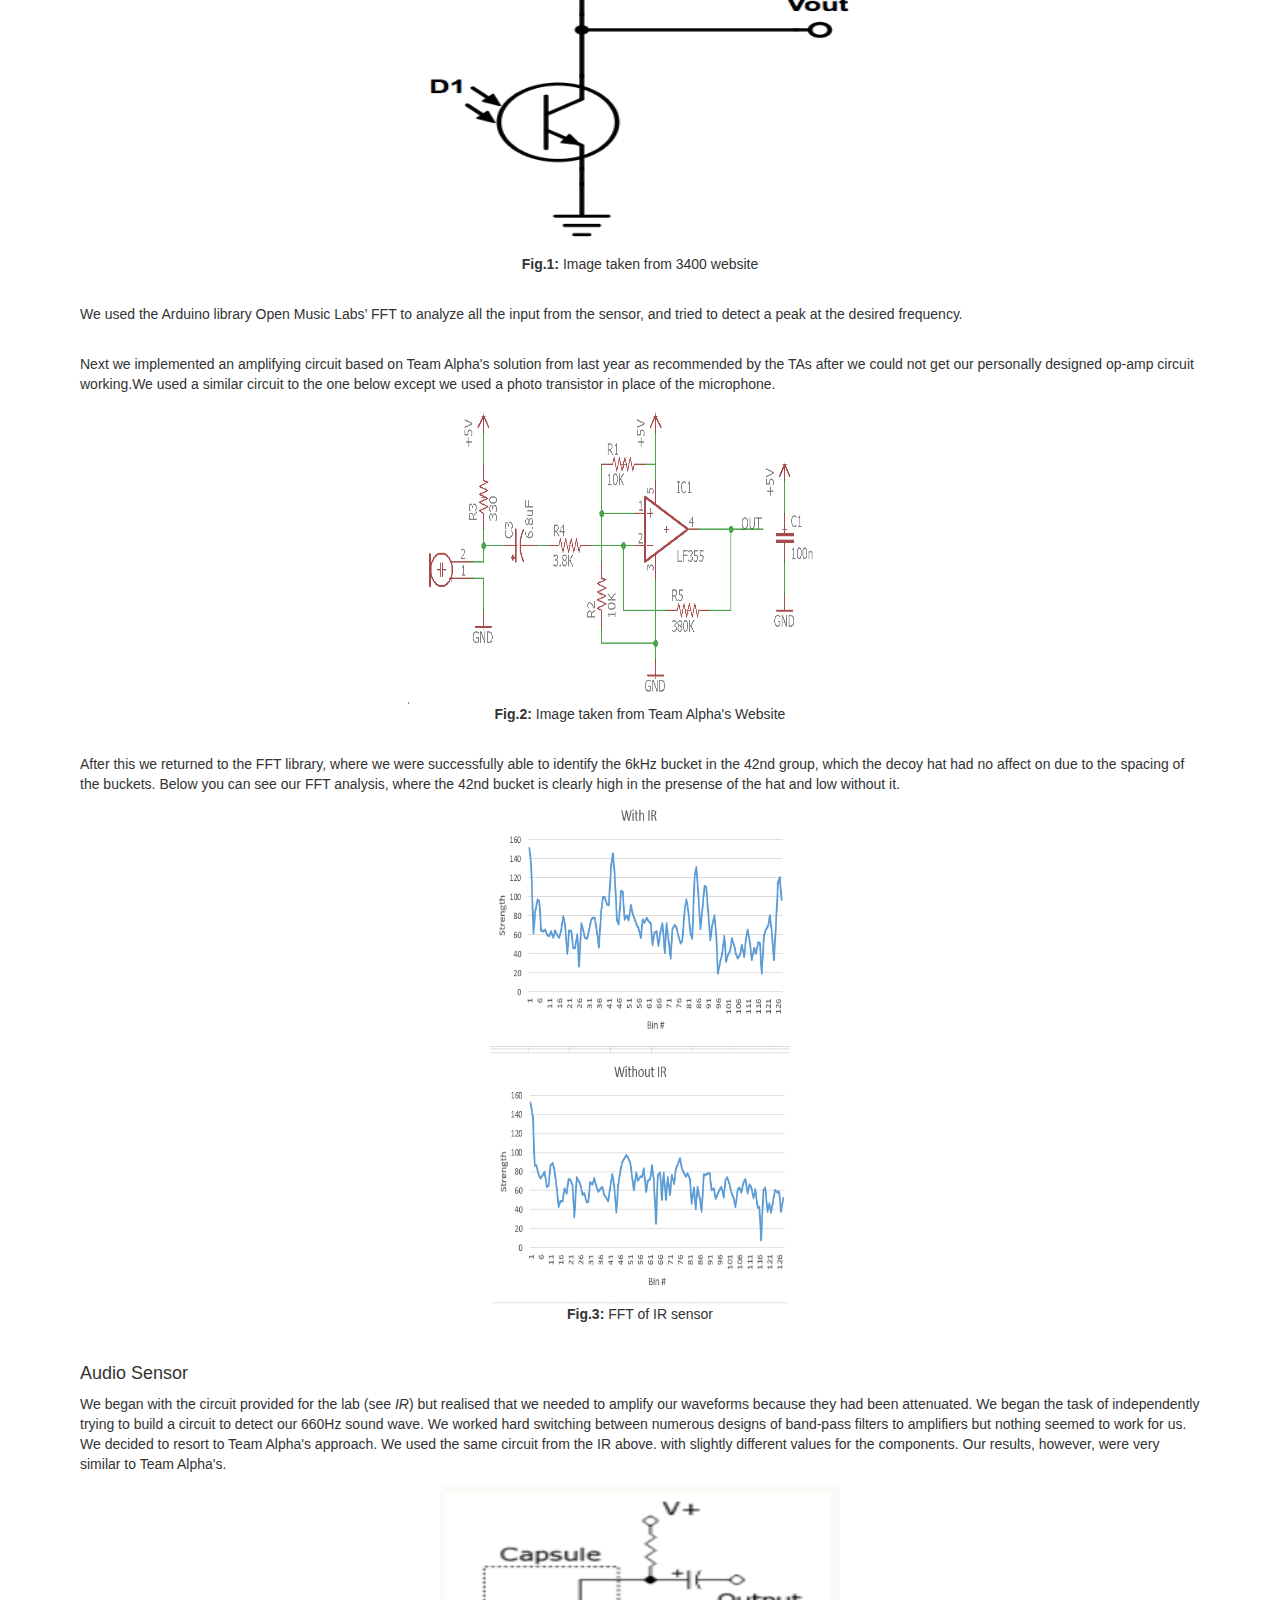
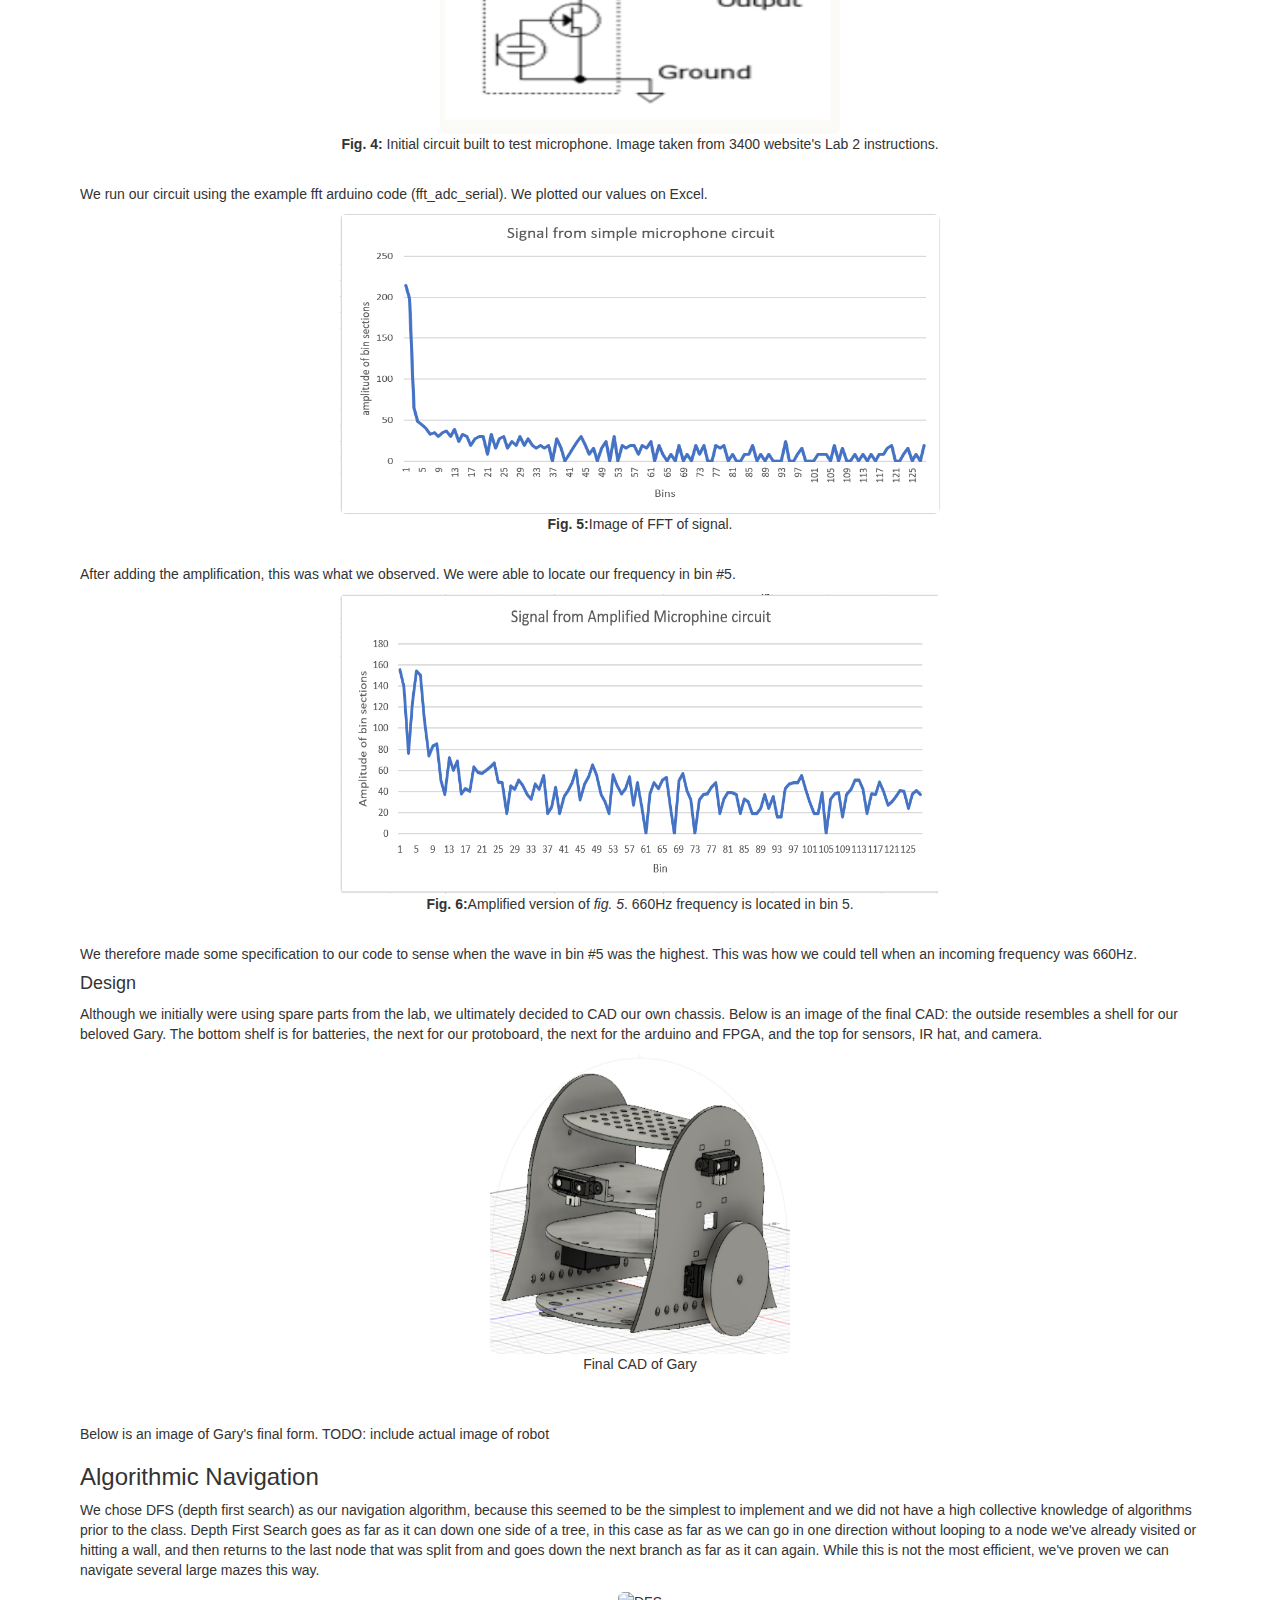
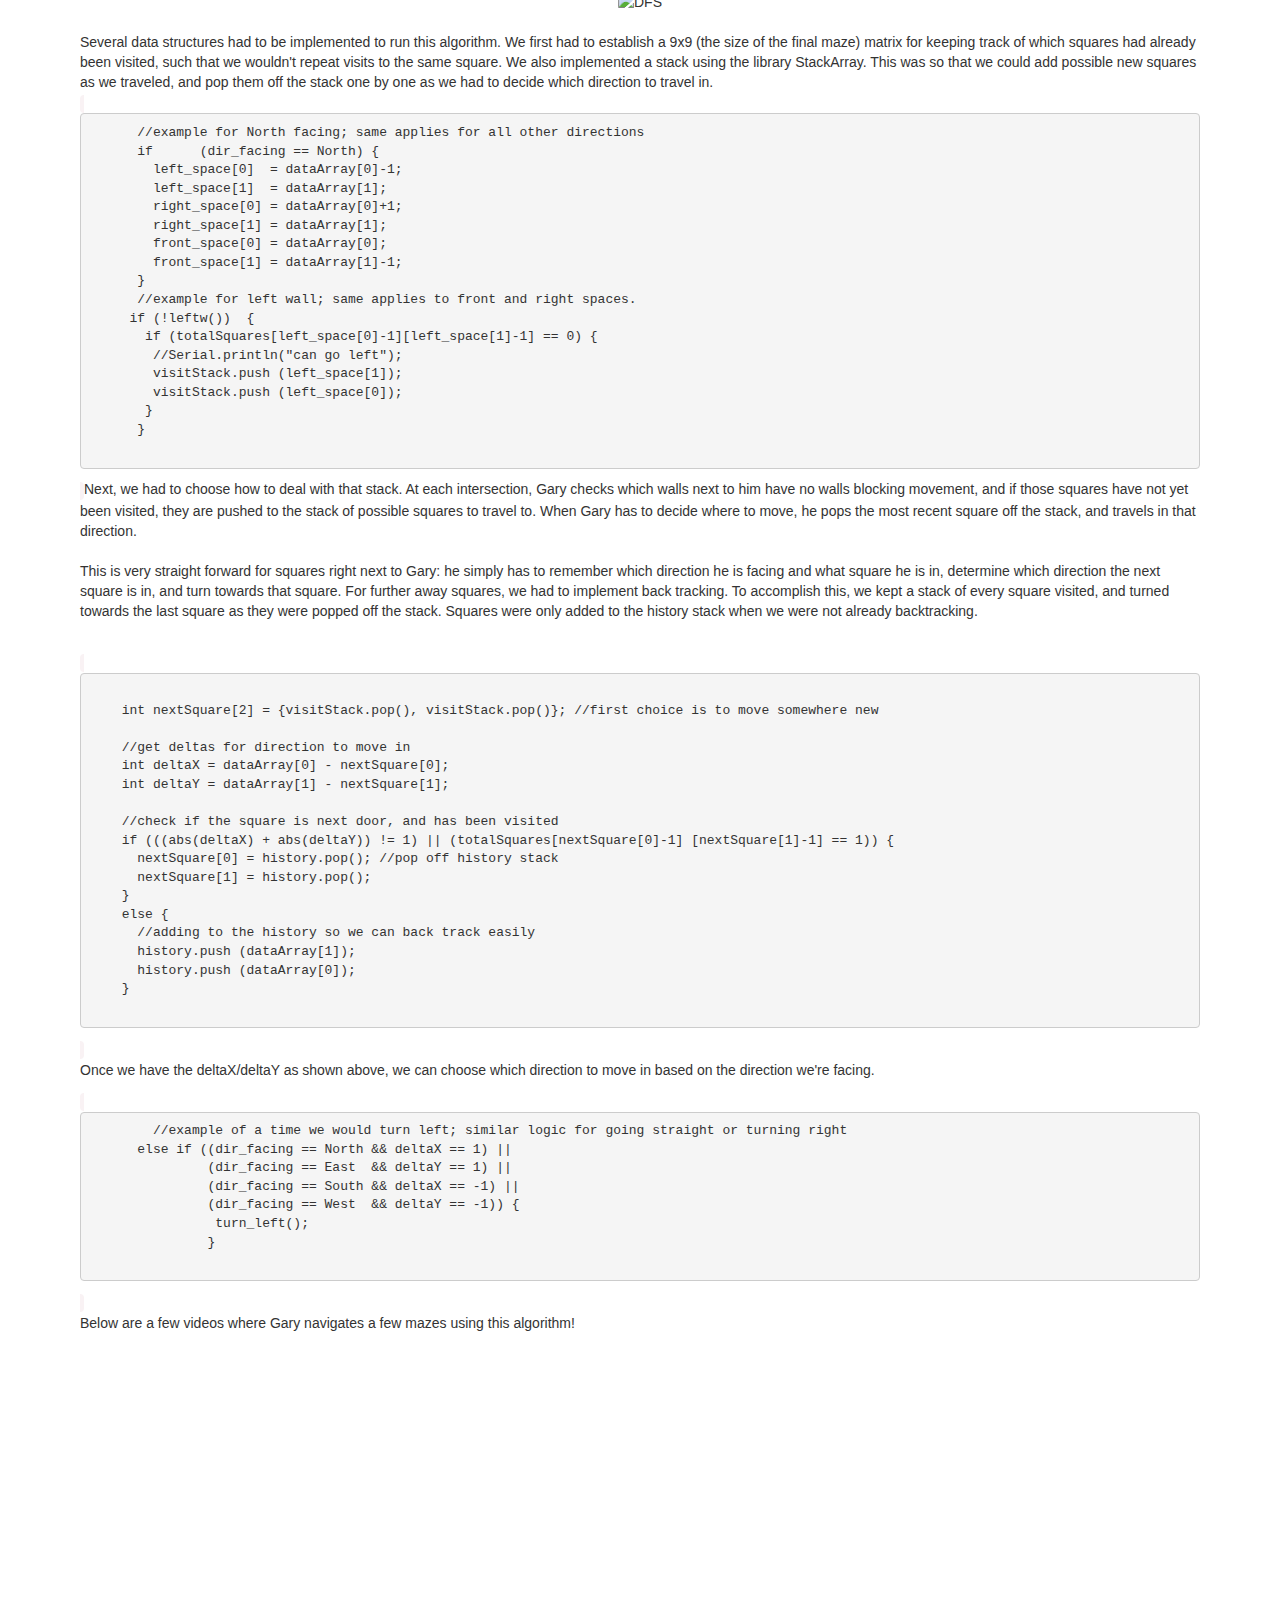
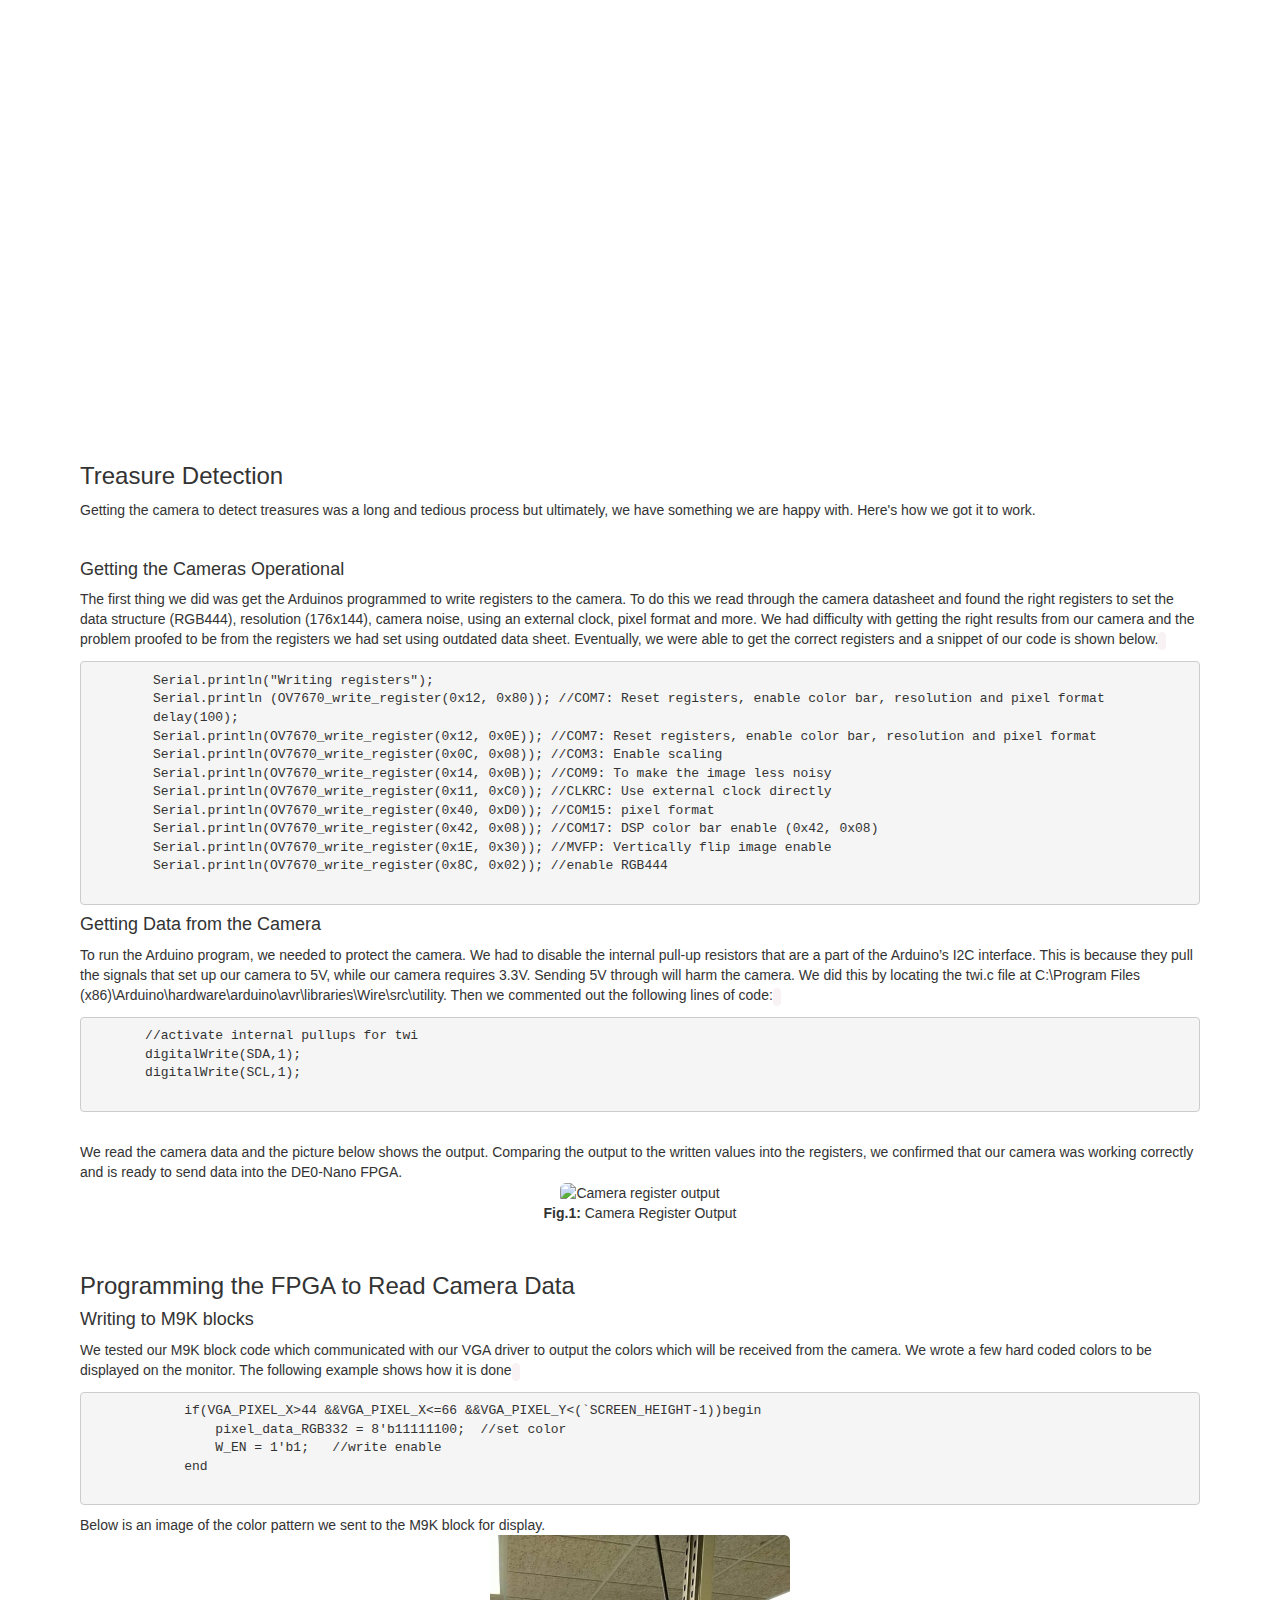
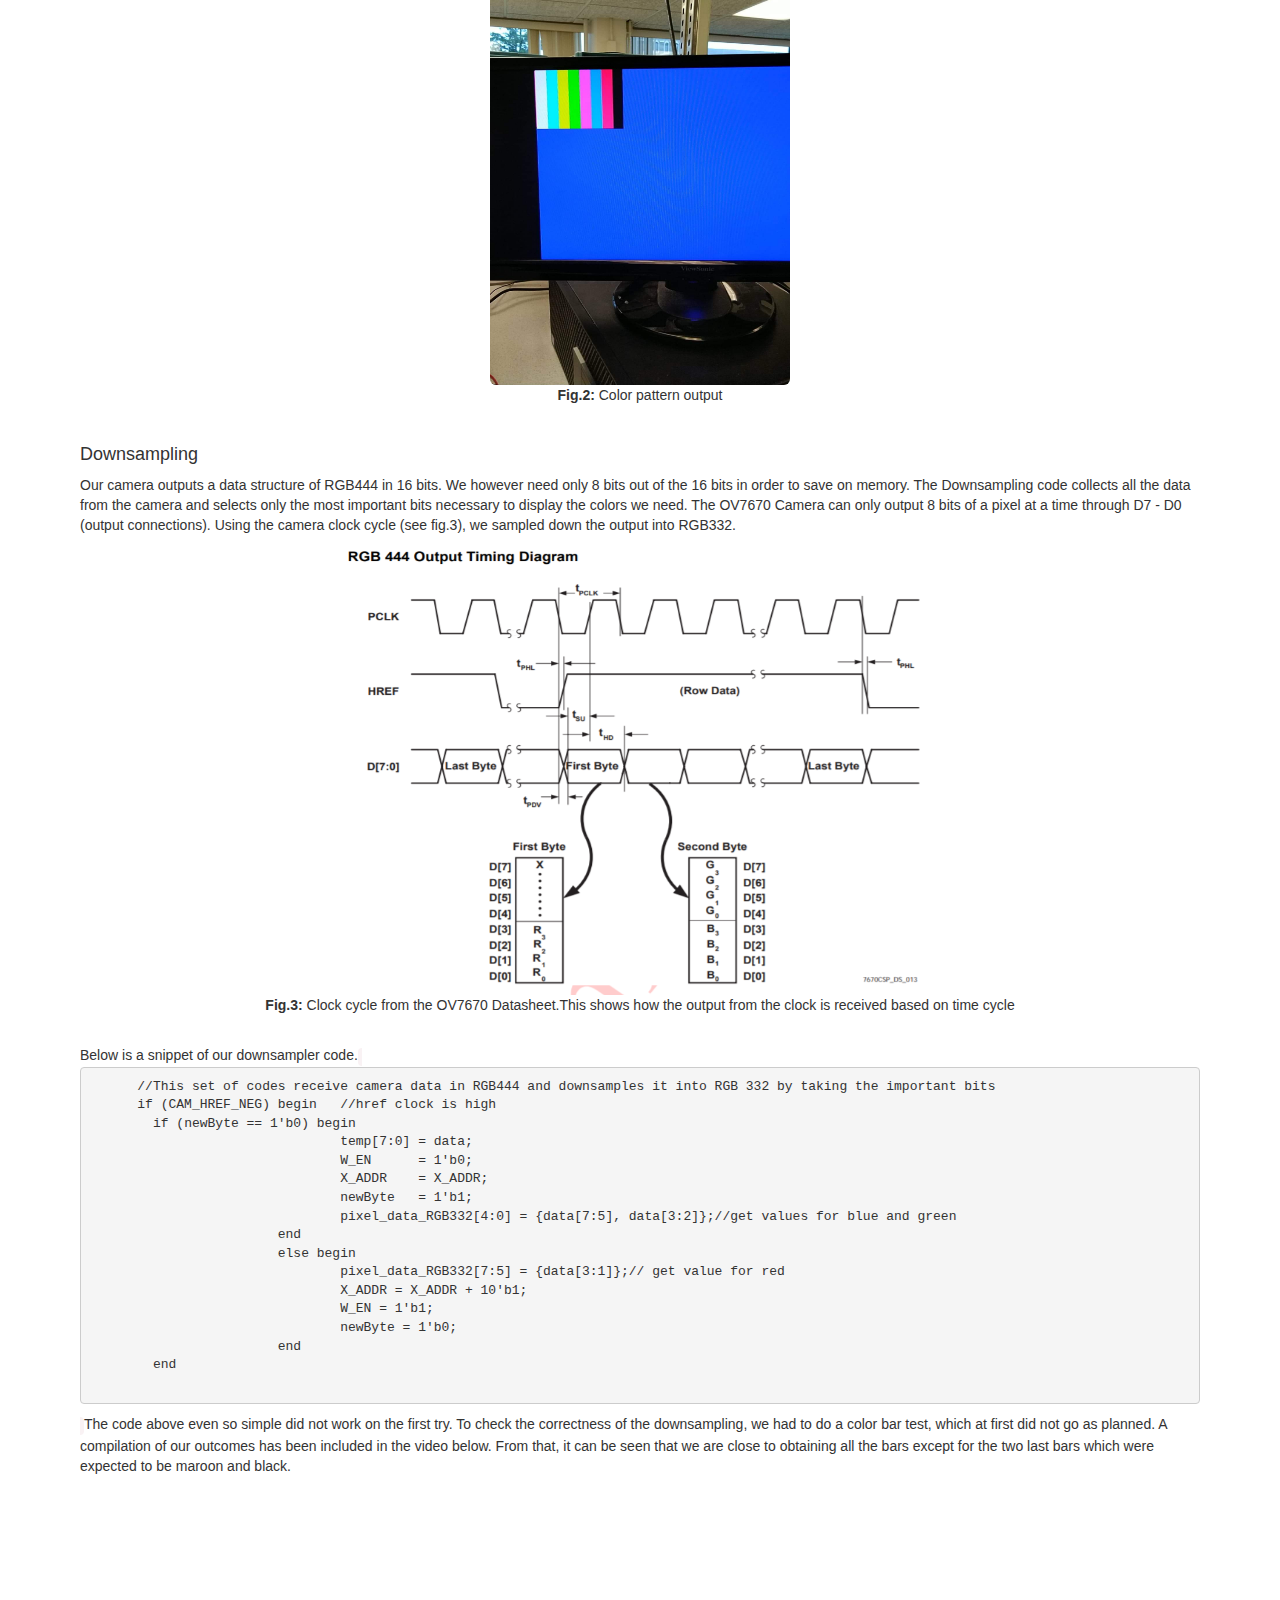
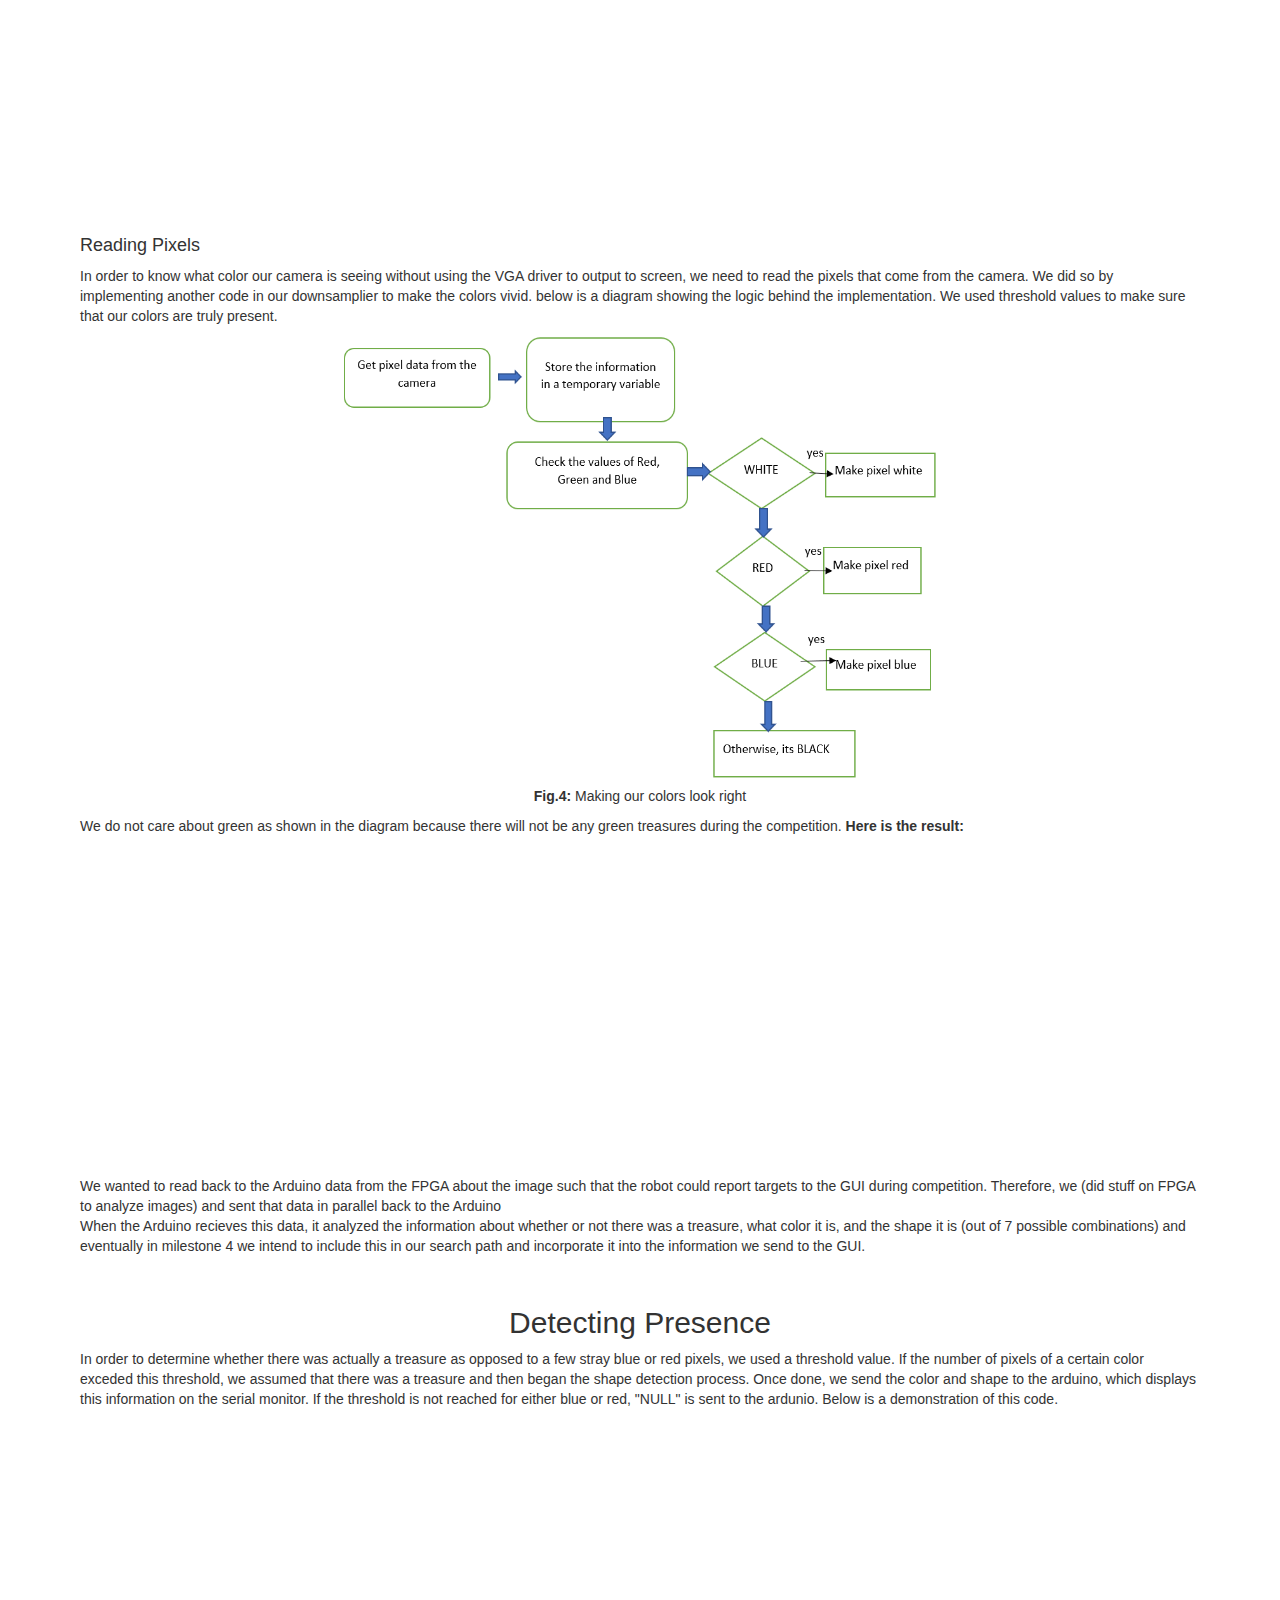
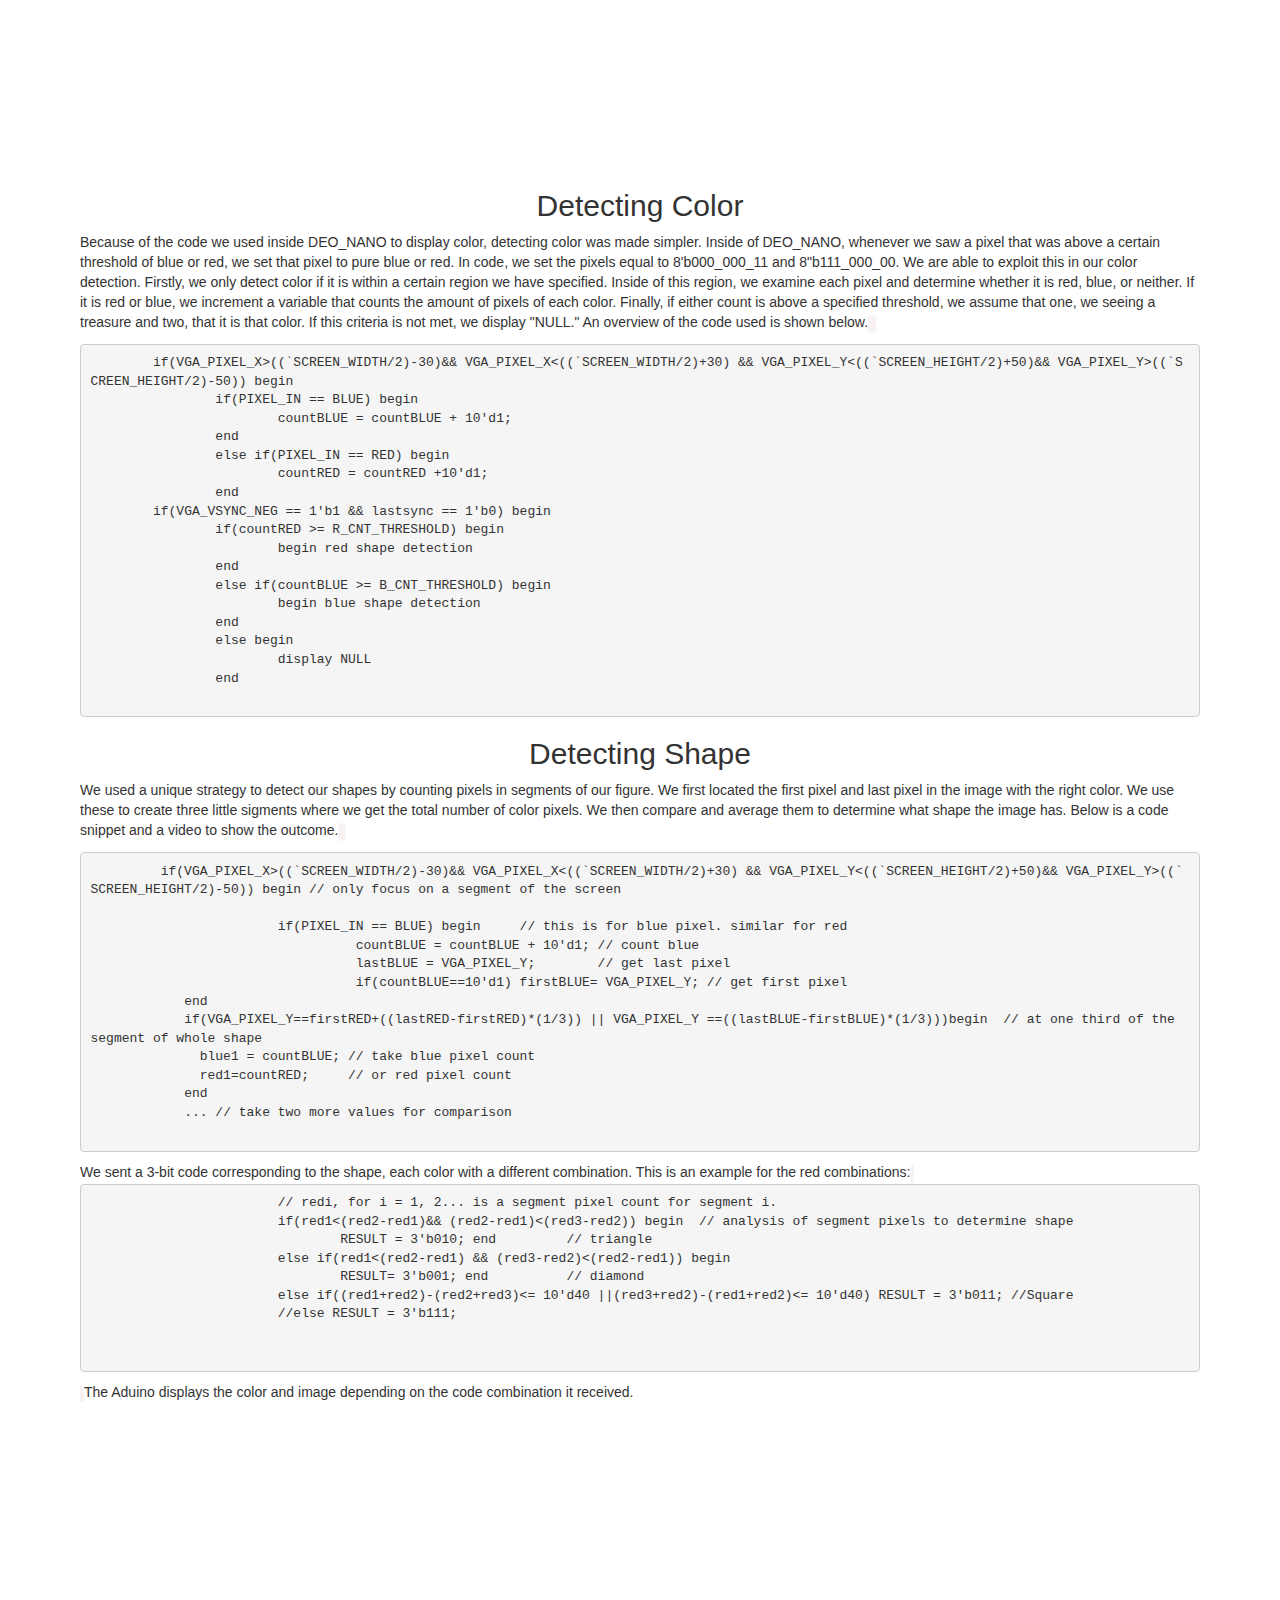
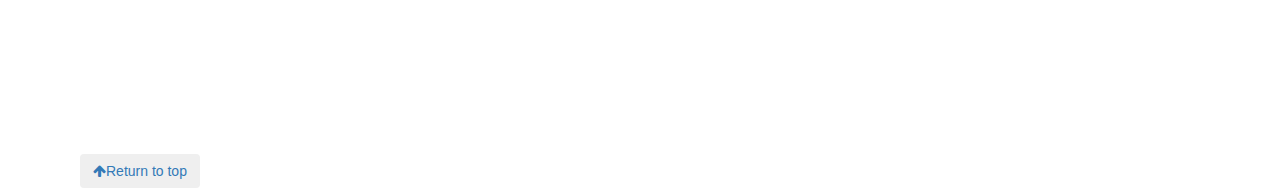
==== commit e316a043: "Update design.html" ====
--- a/design.html
+++ b/design.html
@@ -313,6 +313,13 @@
                }
       </pre></code>
       <br>
+<p> Below are a few videos where Gary navigates a few mazes using this algorithm! </p>
+<br>
+<center><iframe width="560" height="315" src="https://www.youtube.com/embed/br6i-jtCzio" frameborder="0" allow="accelerometer; autoplay; encrypted-media; gyroscope; picture-in-picture" allowfullscreen></iframe></center>
+<br>
+<center><iframe width="560" height="315" src="https://www.youtube.com/embed/hjXwjLVKnc4" frameborder="0" allow="accelerometer; autoplay; encrypted-media; gyroscope; picture-in-picture" allowfullscreen></iframe></center>
+<br>
+
     <h3>Treasure Detection</h3>
     <p>Getting the camera to detect treasures was a long and tedious process but ultimately, we have something we are happy with. 
       Here's how we got it to work.
@@ -436,7 +443,7 @@
        of blue or red, we set that pixel to pure blue or red. In code, we set the pixels equal to 8'b000_000_11 and 8"b111_000_00. We are able to exploit this in our color detection.
        Firstly, we only detect color if it is within a certain region we have specified. Inside of this region, we examine each pixel and determine whether it is red, blue, or neither.
        If it is red or blue, we increment a variable that counts the amount of pixels of each color. Finally, if either count is above a specified threshold, we assume that one, we
-       seeing a treasure and two, that it is that color. If this criteria is not met, we display "NULL." An overview of the code used as well as a demonstration are shown below.
+       seeing a treasure and two, that it is that color. If this criteria is not met, we display "NULL." An overview of the code used is shown below.
 	   
     <code><pre>
     	if(VGA_PIXEL_X>((`SCREEN_WIDTH/2)-30)&& VGA_PIXEL_X<((`SCREEN_WIDTH/2)+30) && VGA_PIXEL_Y<((`SCREEN_HEIGHT/2)+50)&& VGA_PIXEL_Y>((`SCREEN_HEIGHT/2)-50)) begin
@@ -457,7 +464,7 @@
 			display NULL																				
 		end
       </pre></code> 
-      <center><iframe width="560" height="315" src="https://www.youtube.com/embed/mjlxl8KlYC8" frameborder="0" allow="accelerometer; autoplay; encrypted-media; gyroscope; picture-in-picture" allowfullscreen></iframe></center>
+      
     </p>
       <center><h2>Detecting Shape</h2></center>
     <p>We used a unique strategy to detect our shapes by counting pixels in segments of our figure. We first located the first pixel and last pixel in the image with the right color.
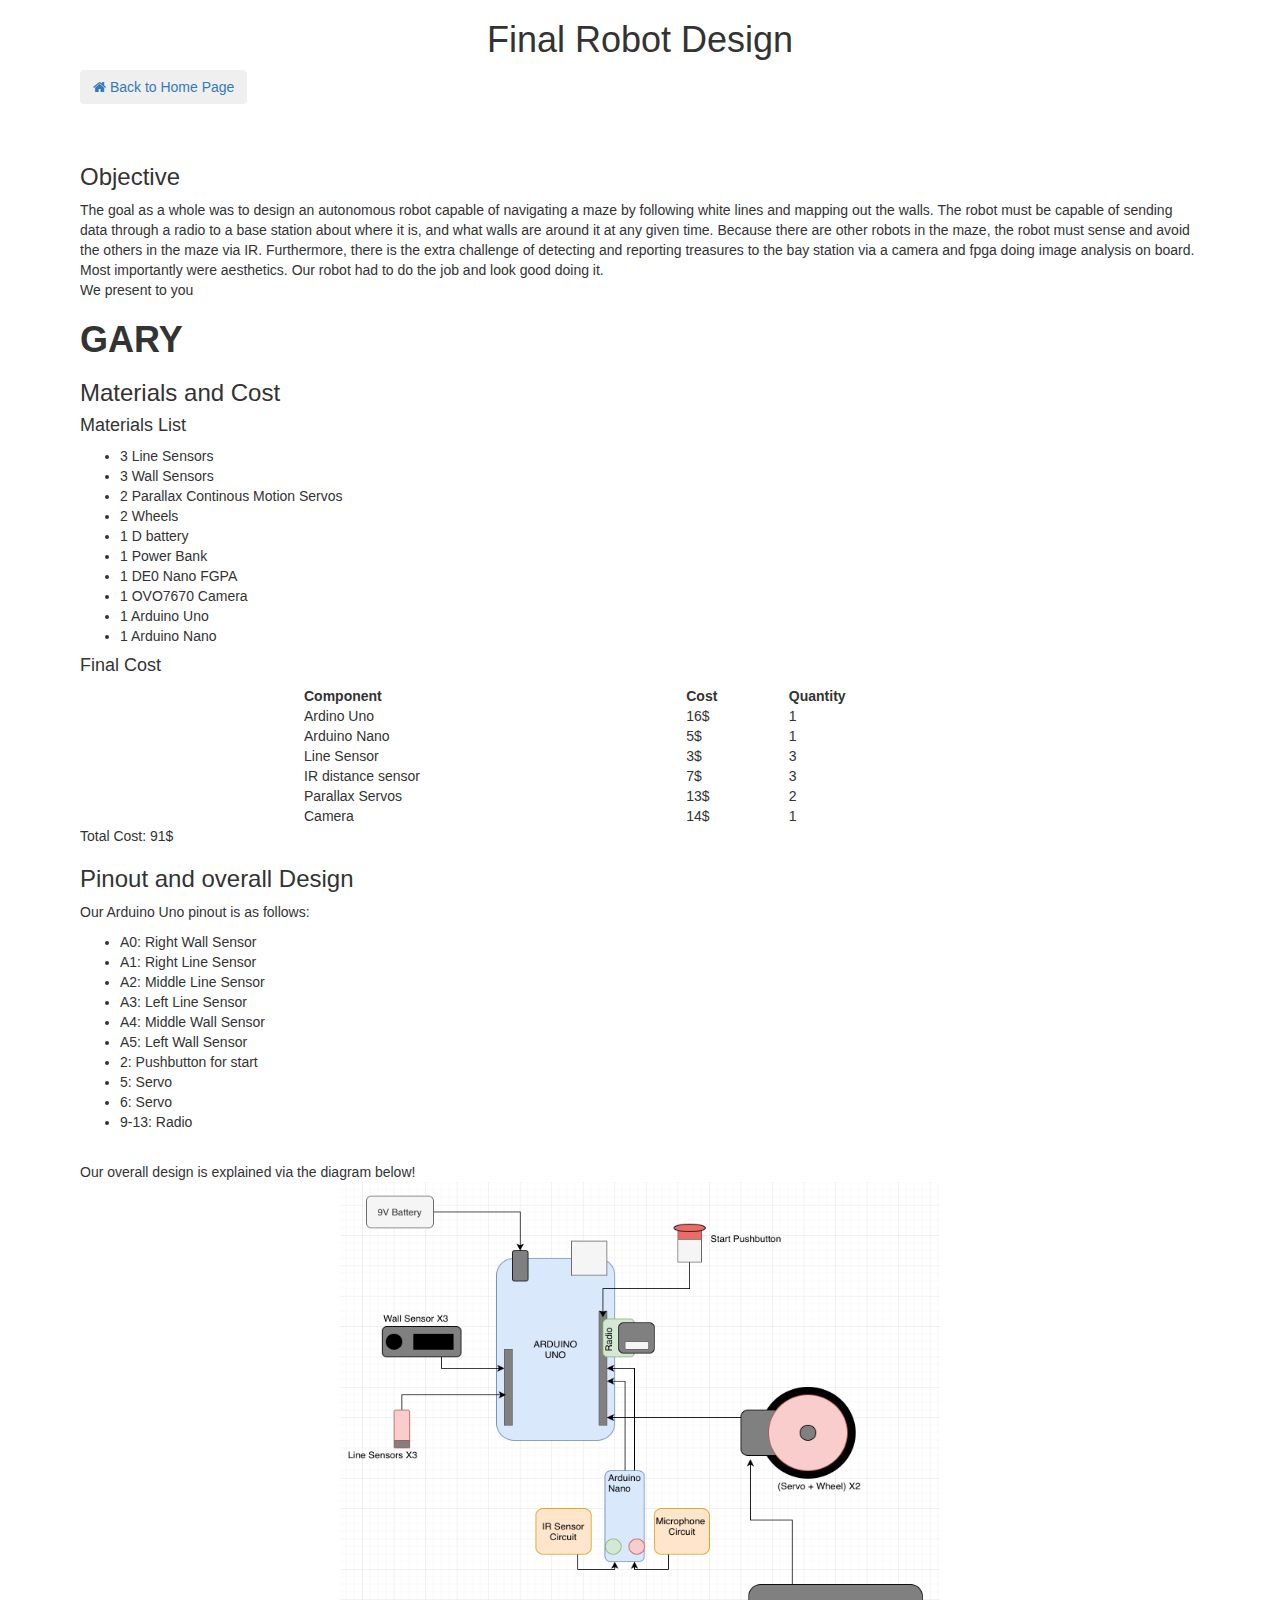
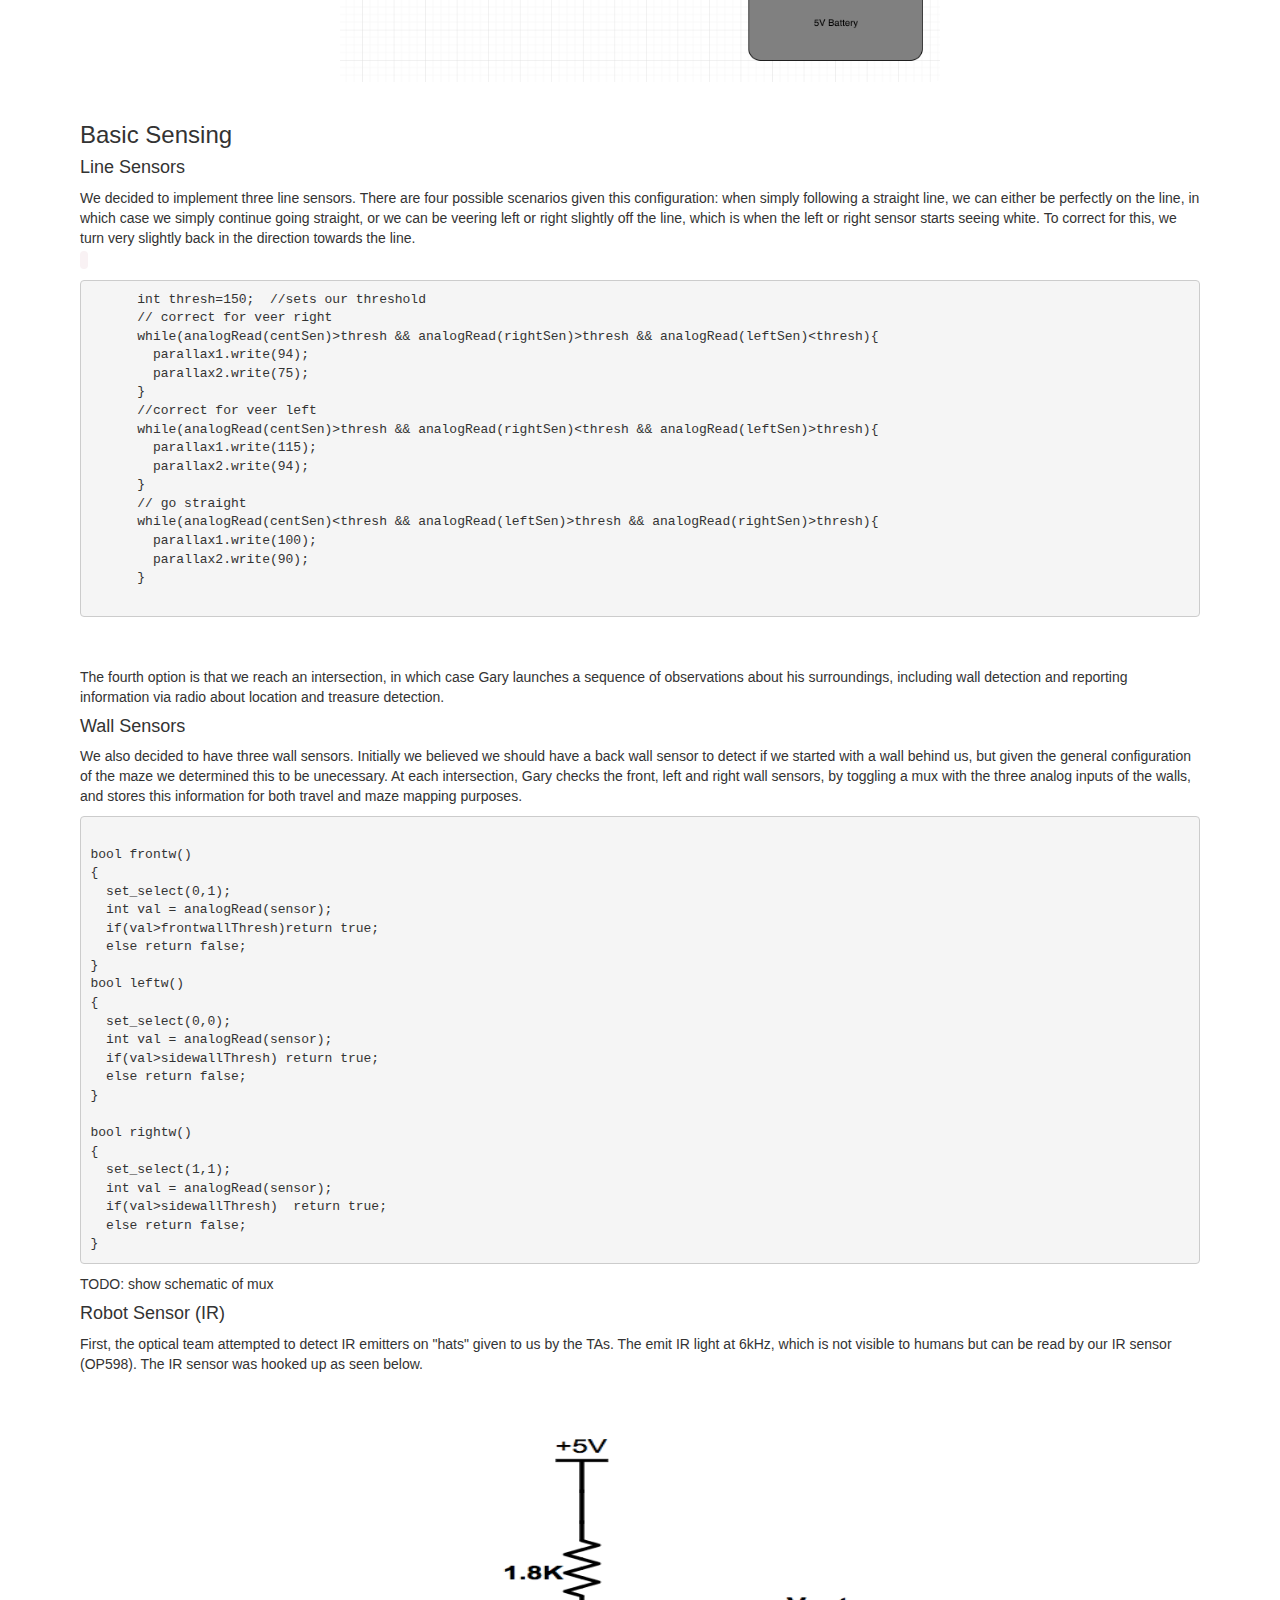
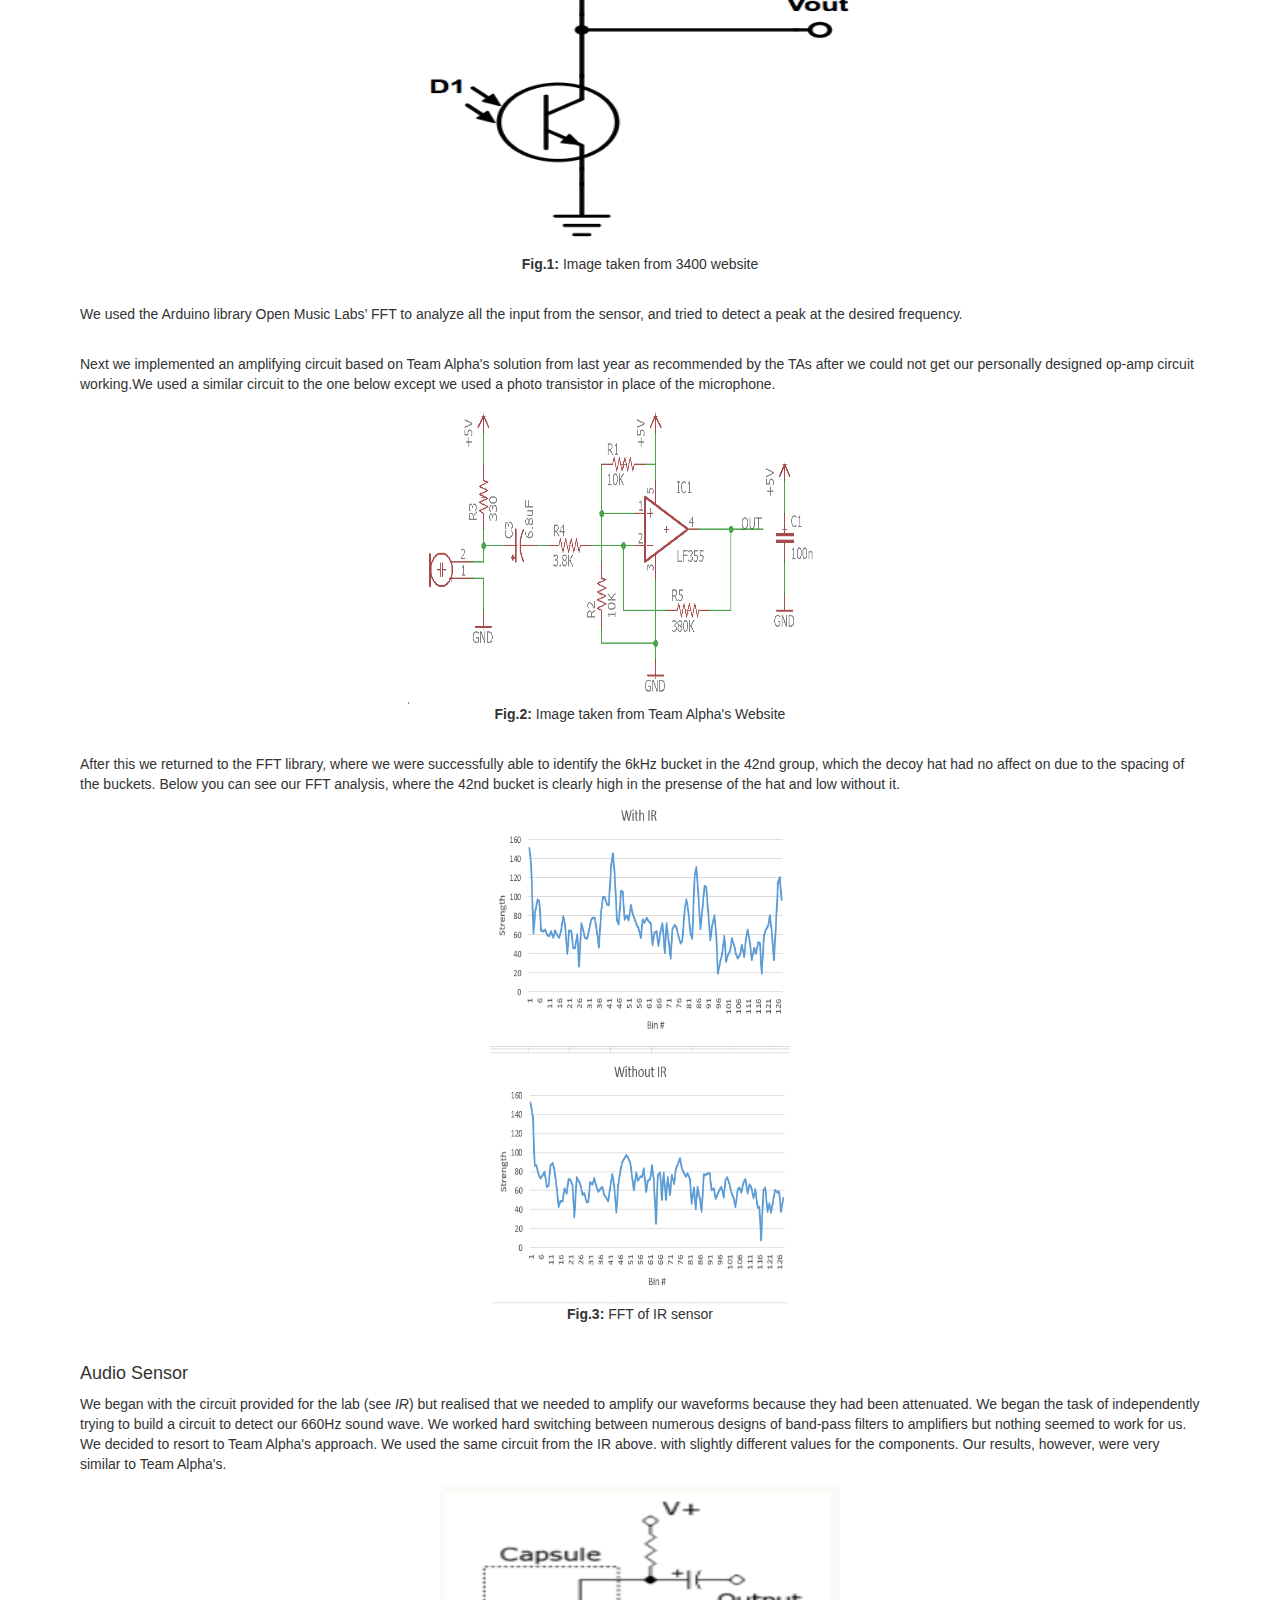
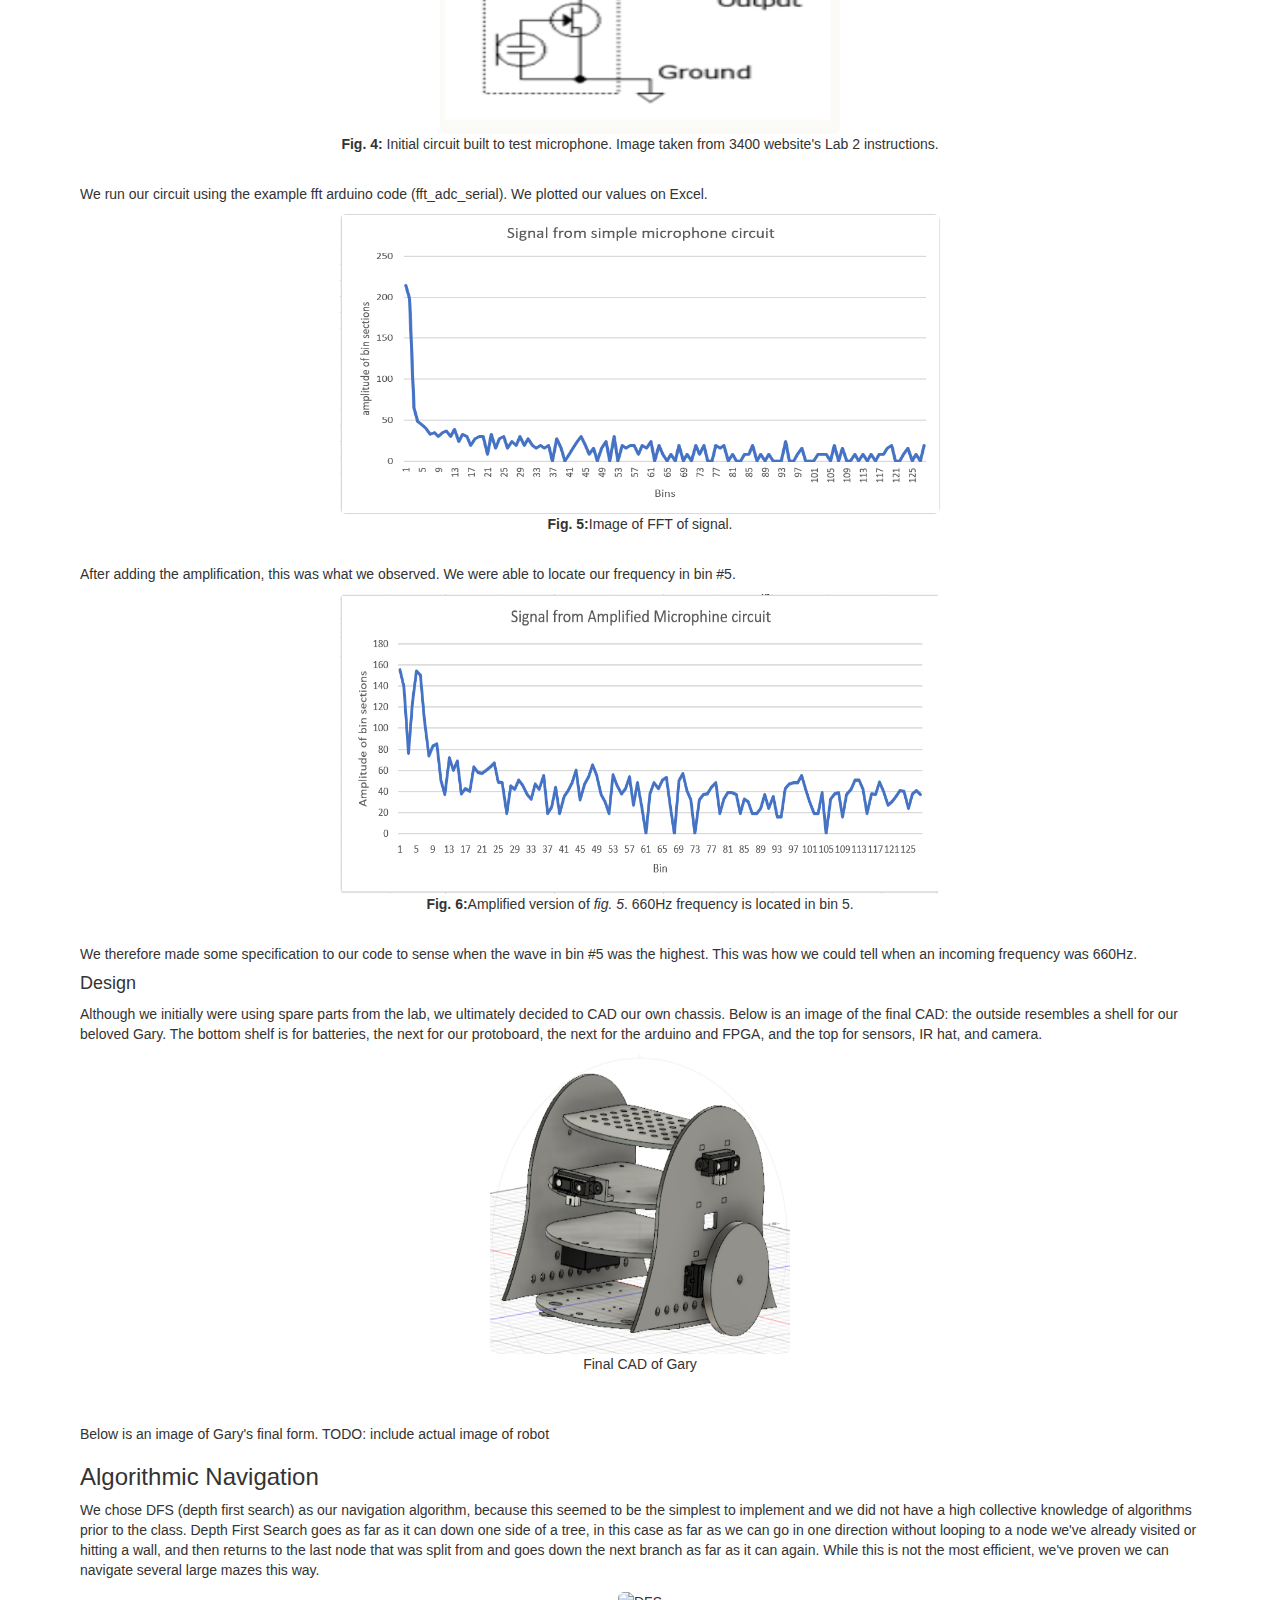
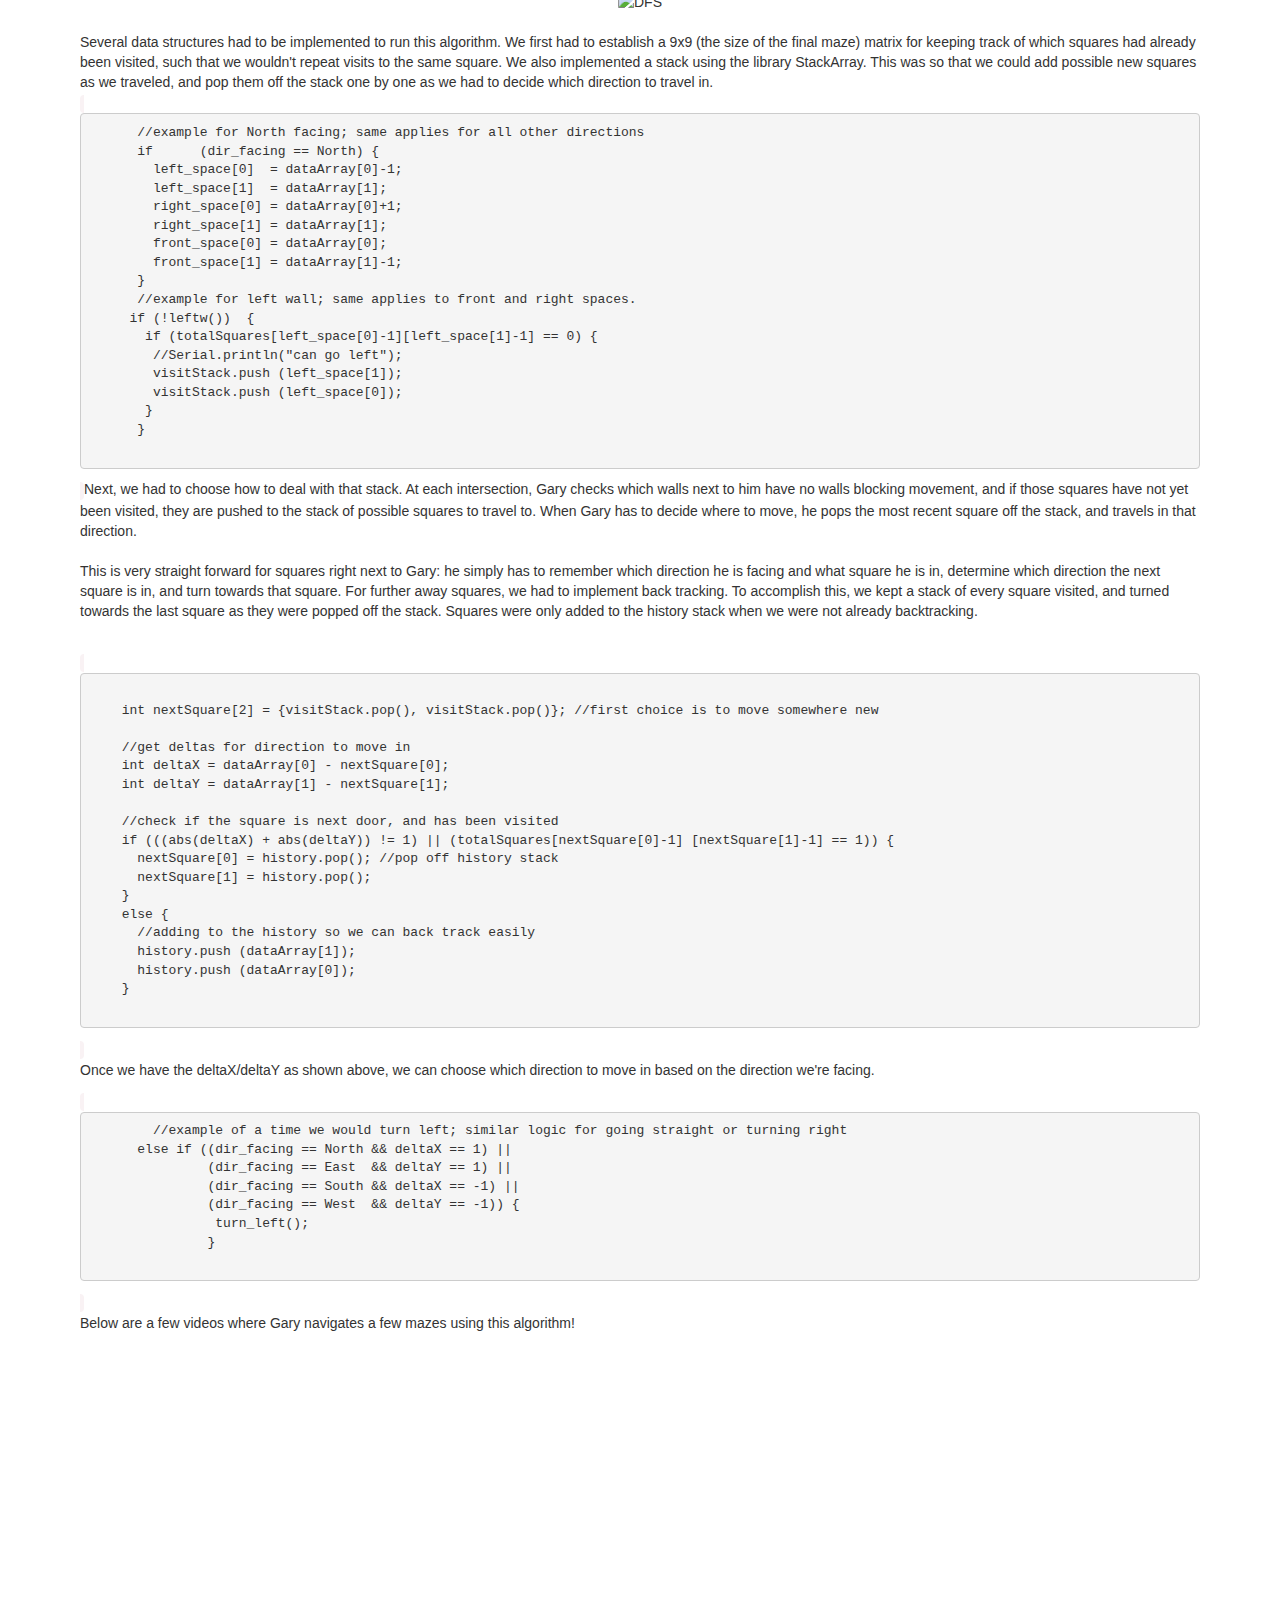
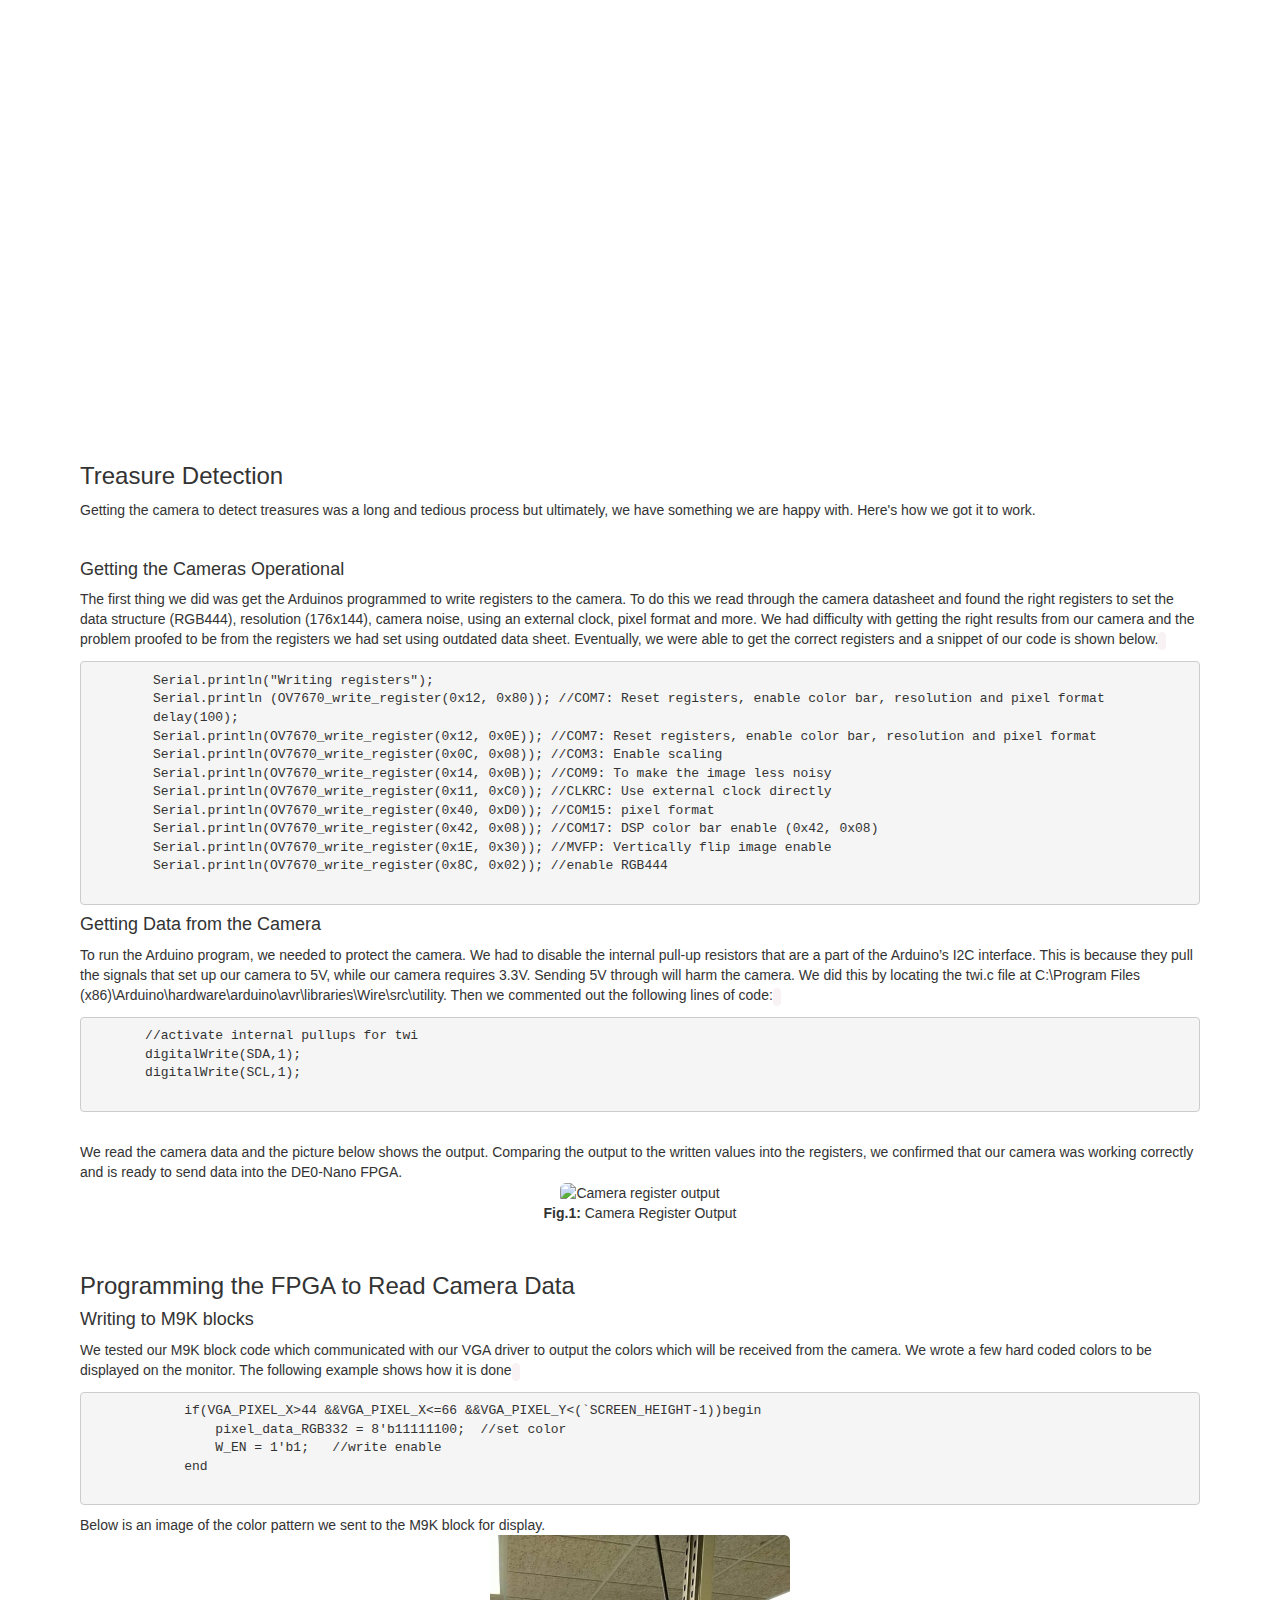
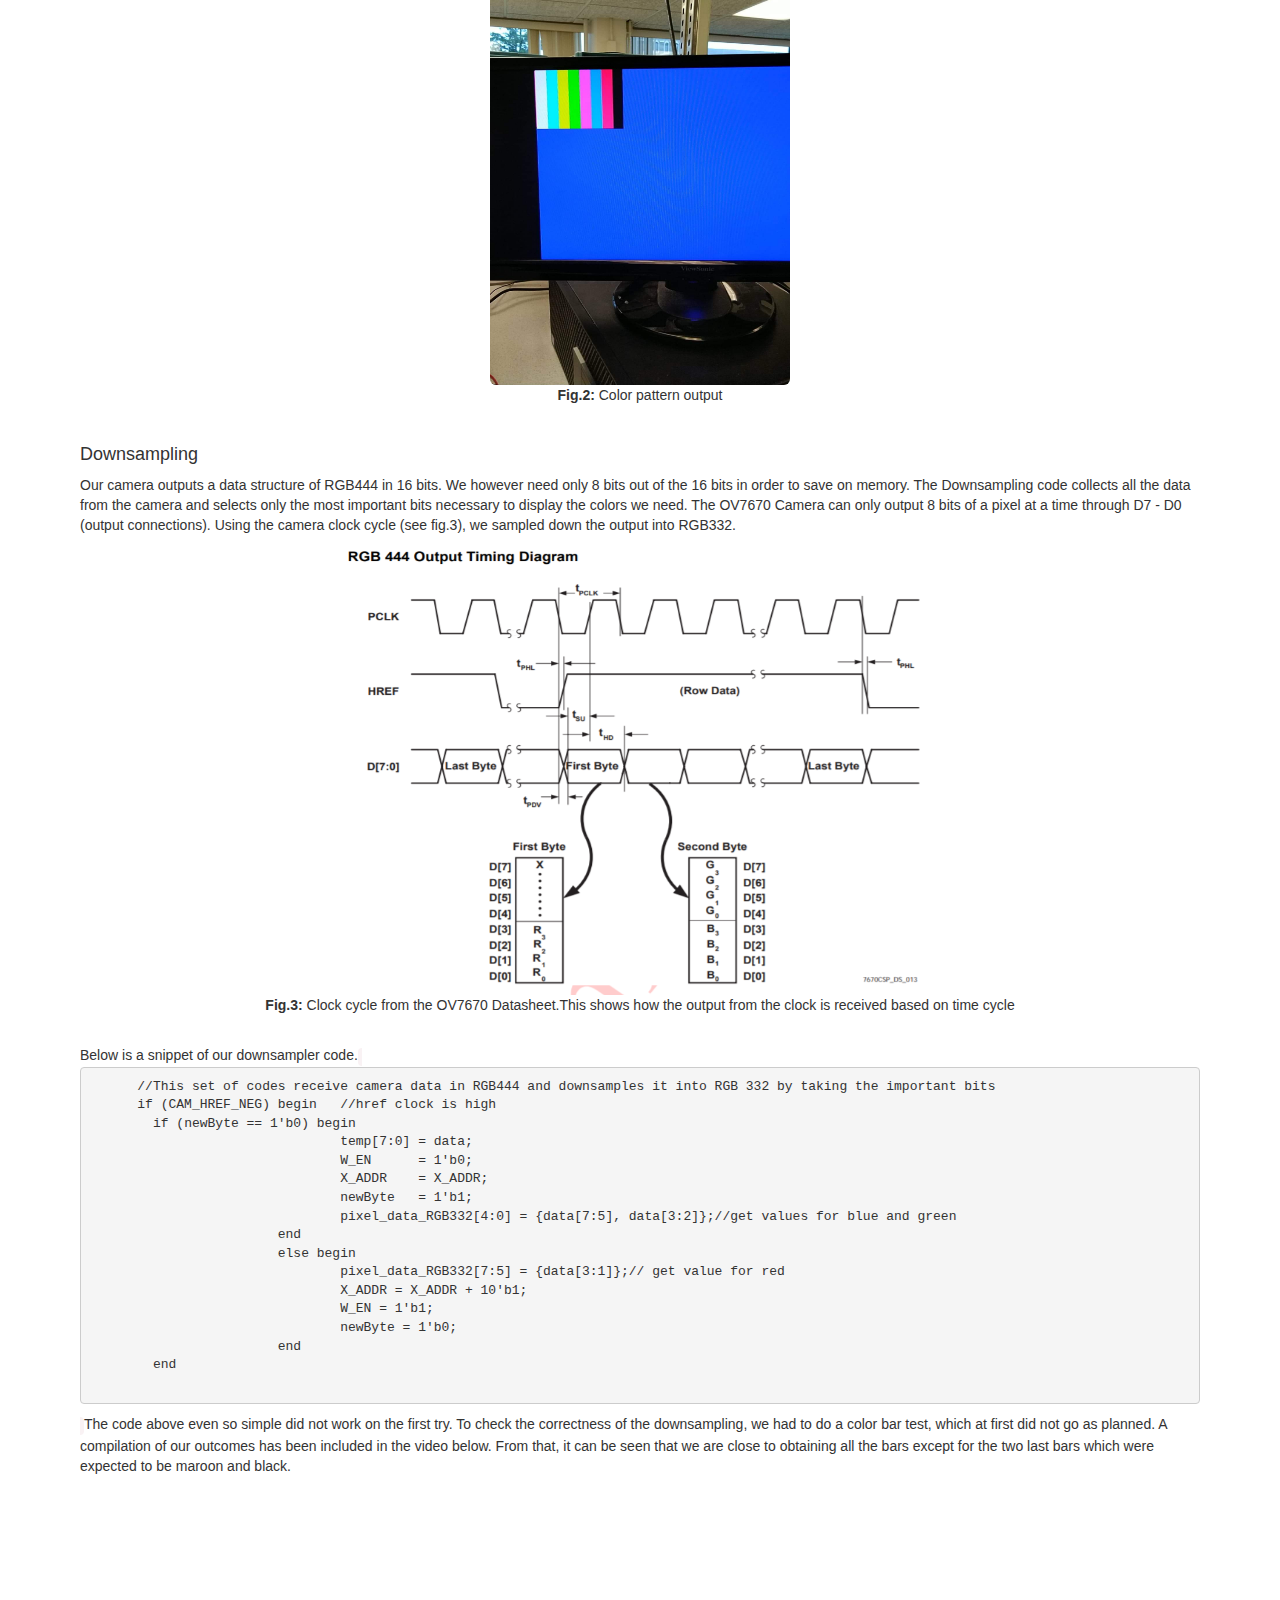
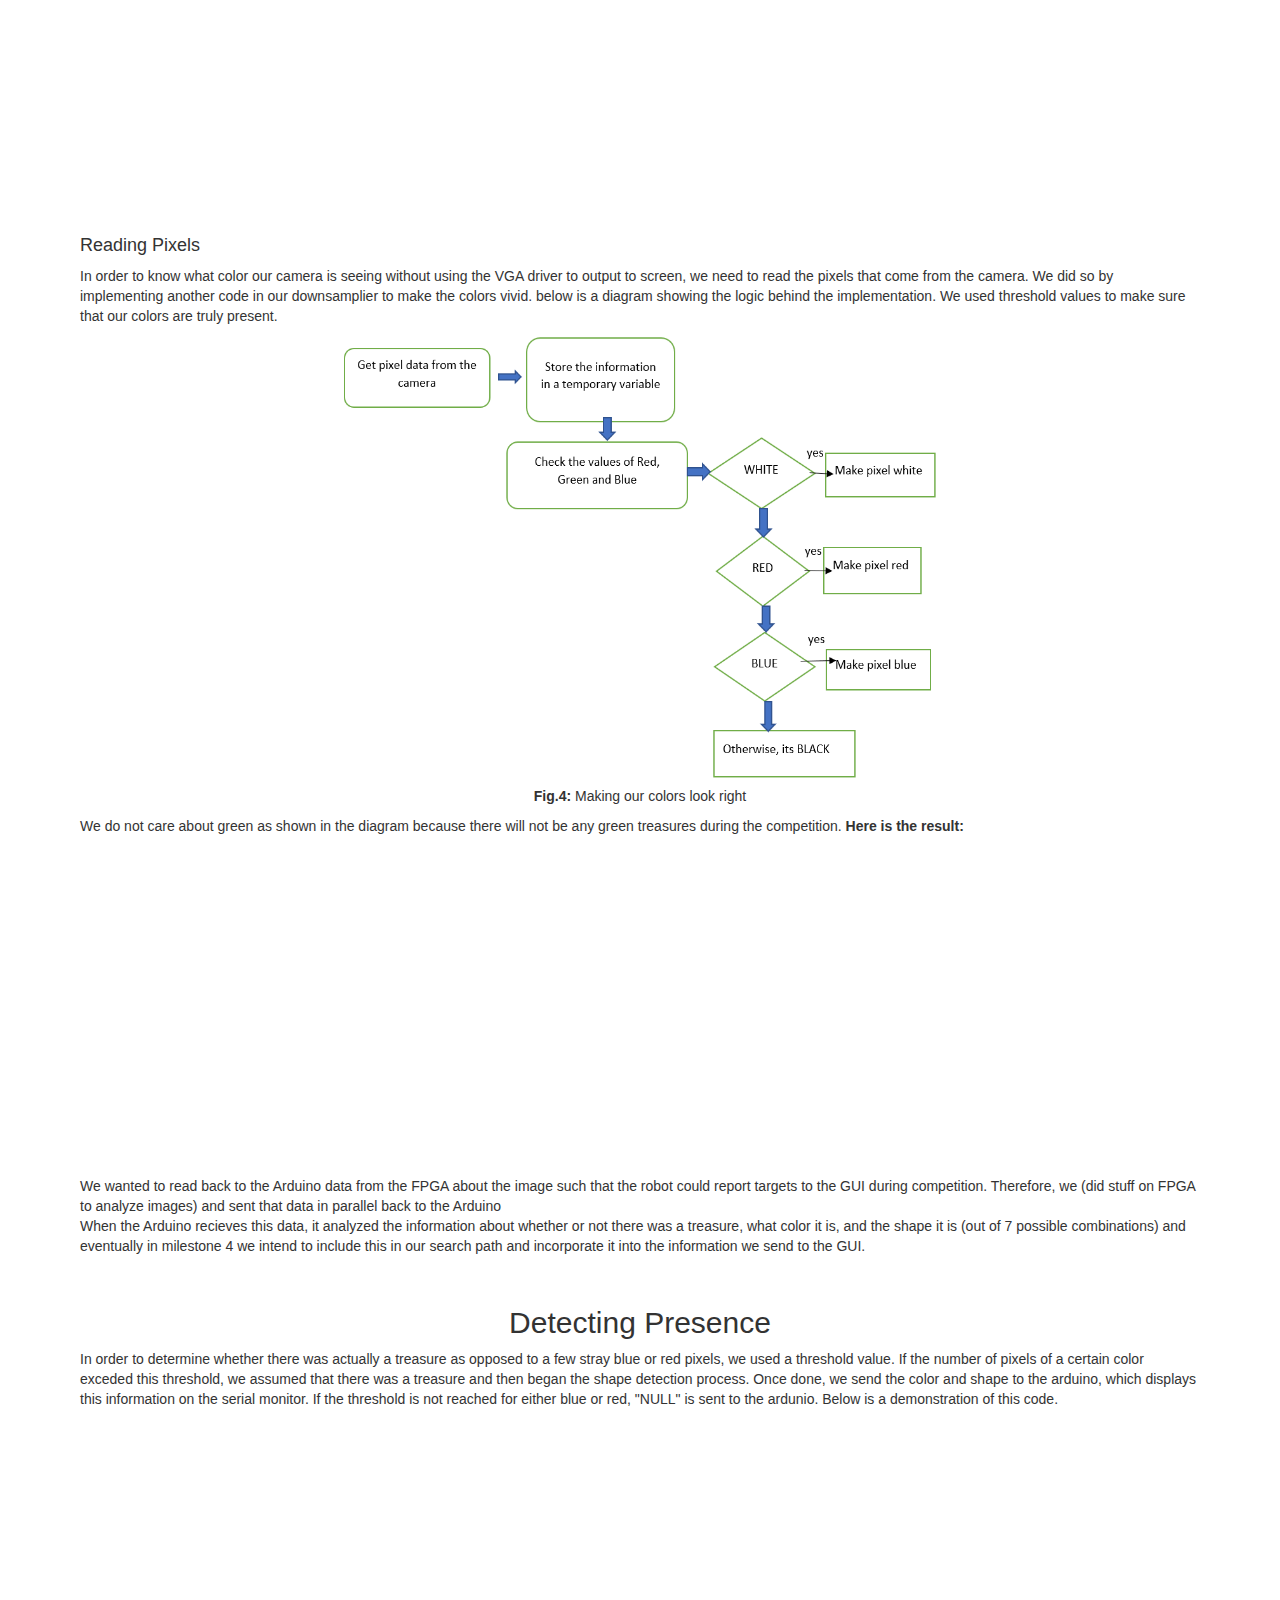
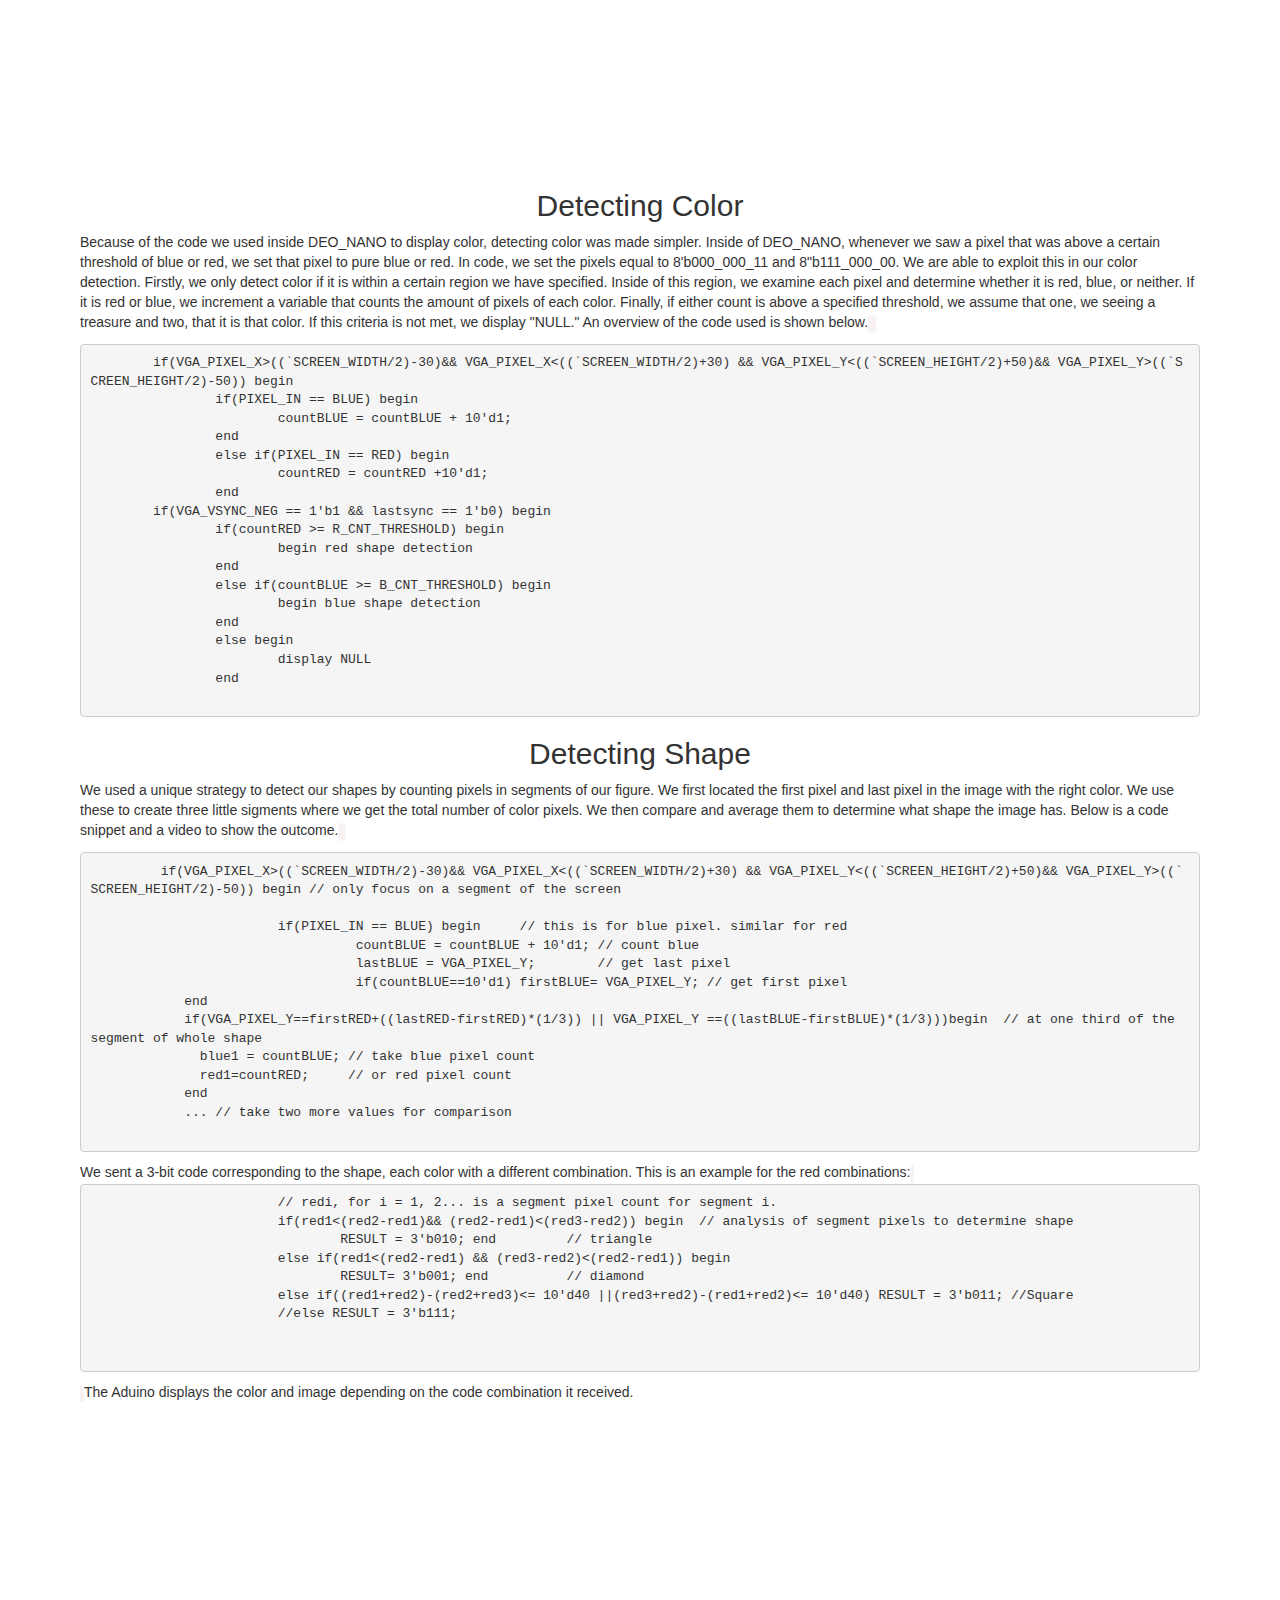
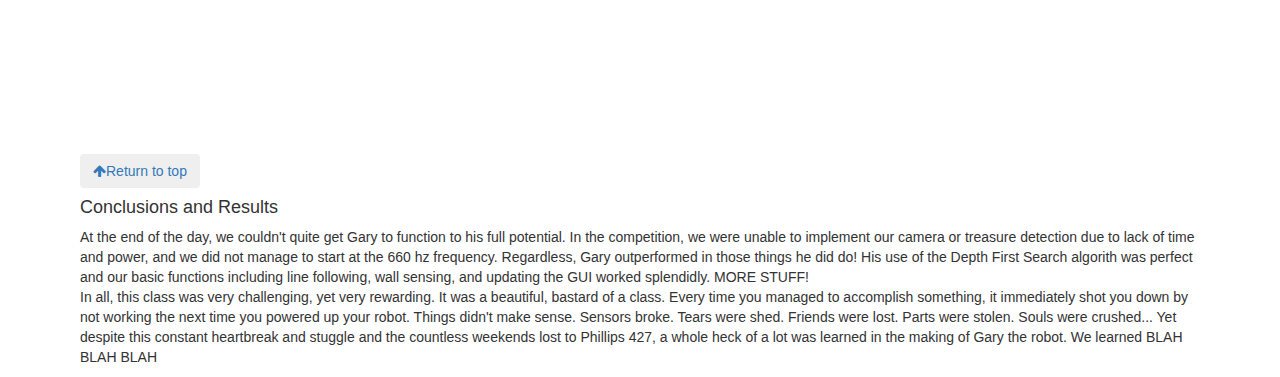
==== commit e749cb95: "Update design.html" ====
--- a/design.html
+++ b/design.html
@@ -501,5 +501,16 @@
        
    <a href="#header"><button class="btn"><i class="fa fa-arrow-up"></i>Return to top</button></a>
        
+<h4>Conclusions and Results</h4>
+<p>
+	At the end of the day, we couldn't quite get Gary to function to his full potential. In the competition, we were unable to implement our camera
+	or treasure detection due to lack of time and power, and we did not manage to start at the 660 hz frequency. Regardless, Gary outperformed in those things he did do!
+	His use of the Depth First Search algorith was perfect and our basic functions including line following, wall sensing, and updating the GUI worked splendidly.
+	MORE STUFF!
+	<br>
+	In all, this class was very challenging, yet very rewarding. It was a beautiful, bastard of a class. Every time you managed to accomplish something, it immediately shot you down by not working the next time you powered up 
+	your robot. Things didn't make sense. Sensors broke. Tears were shed. Friends were lost. Parts were stolen. Souls were crushed... Yet despite this constant heartbreak and stuggle and the countless weekends lost to Phillips 427, a whole
+	heck of a lot was learned in the making of Gary the robot. We learned BLAH BLAH BLAH
+</p>
  </body>
 </html>
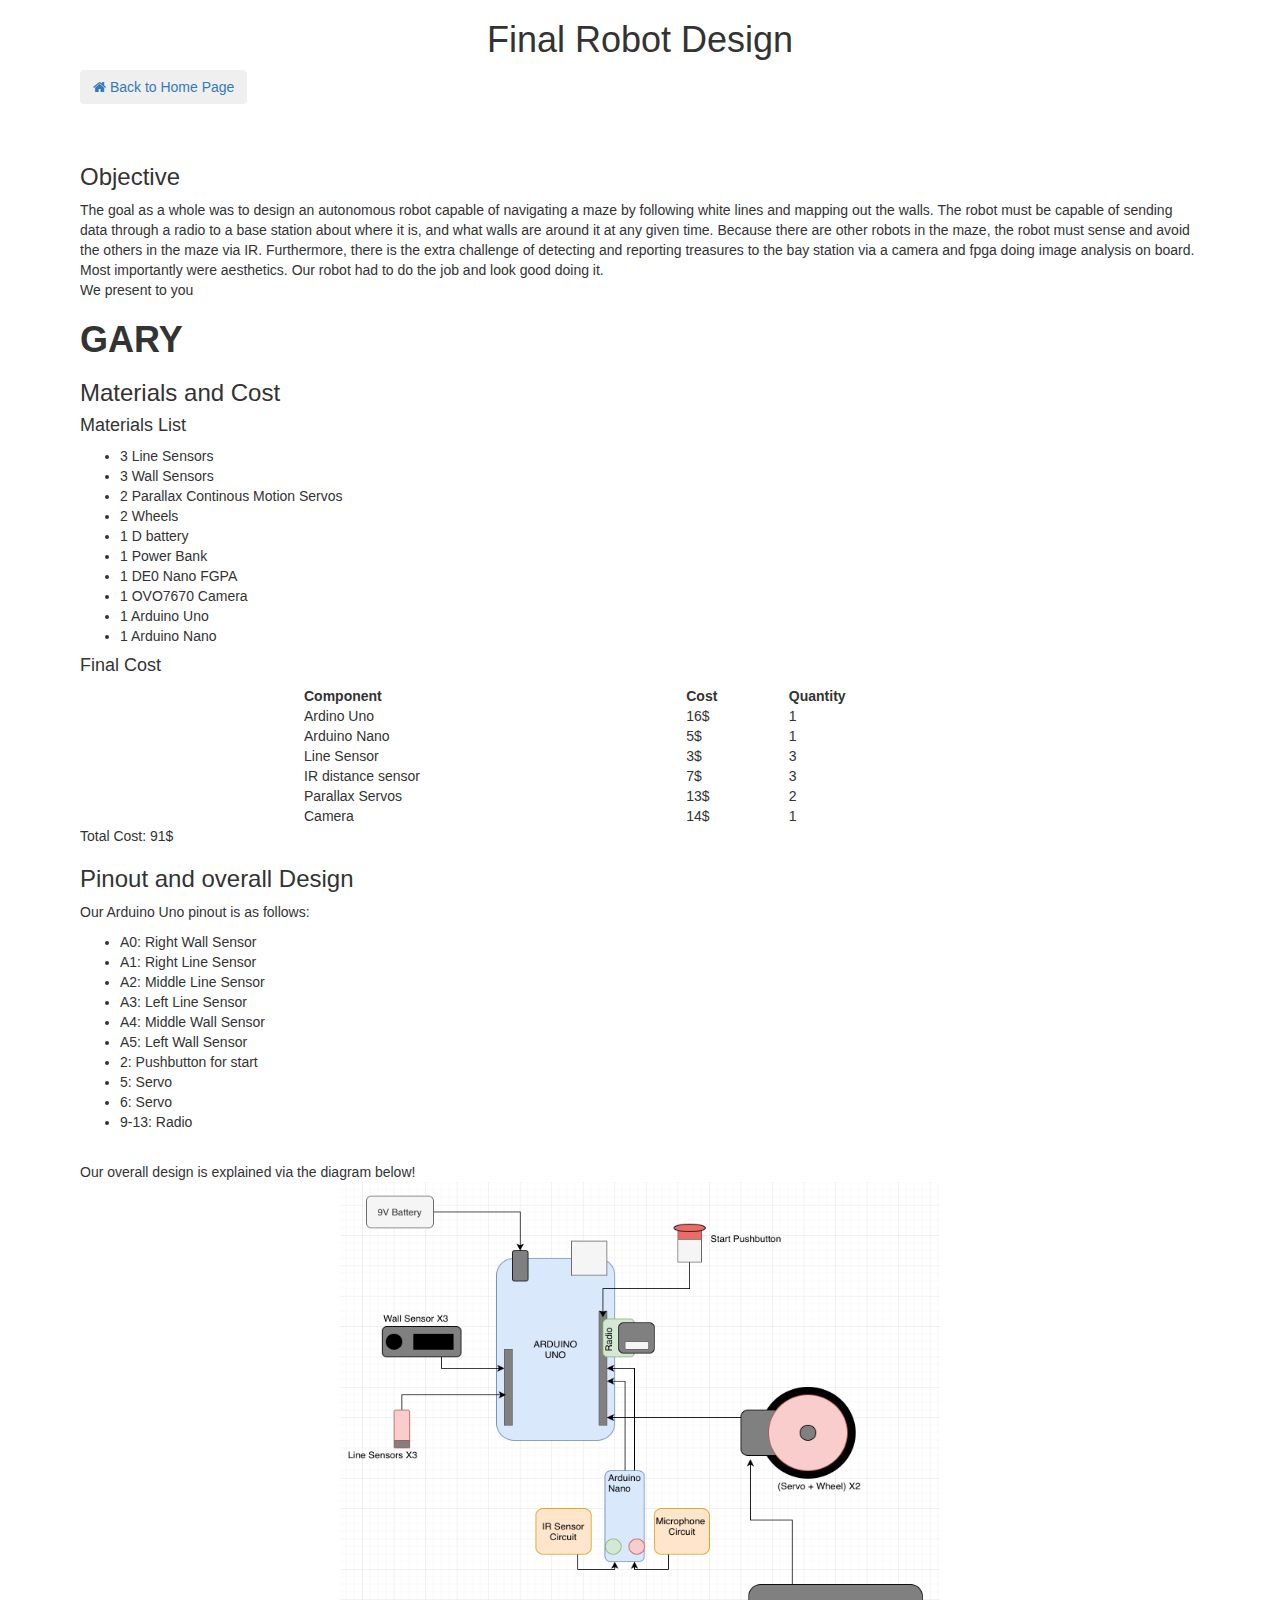
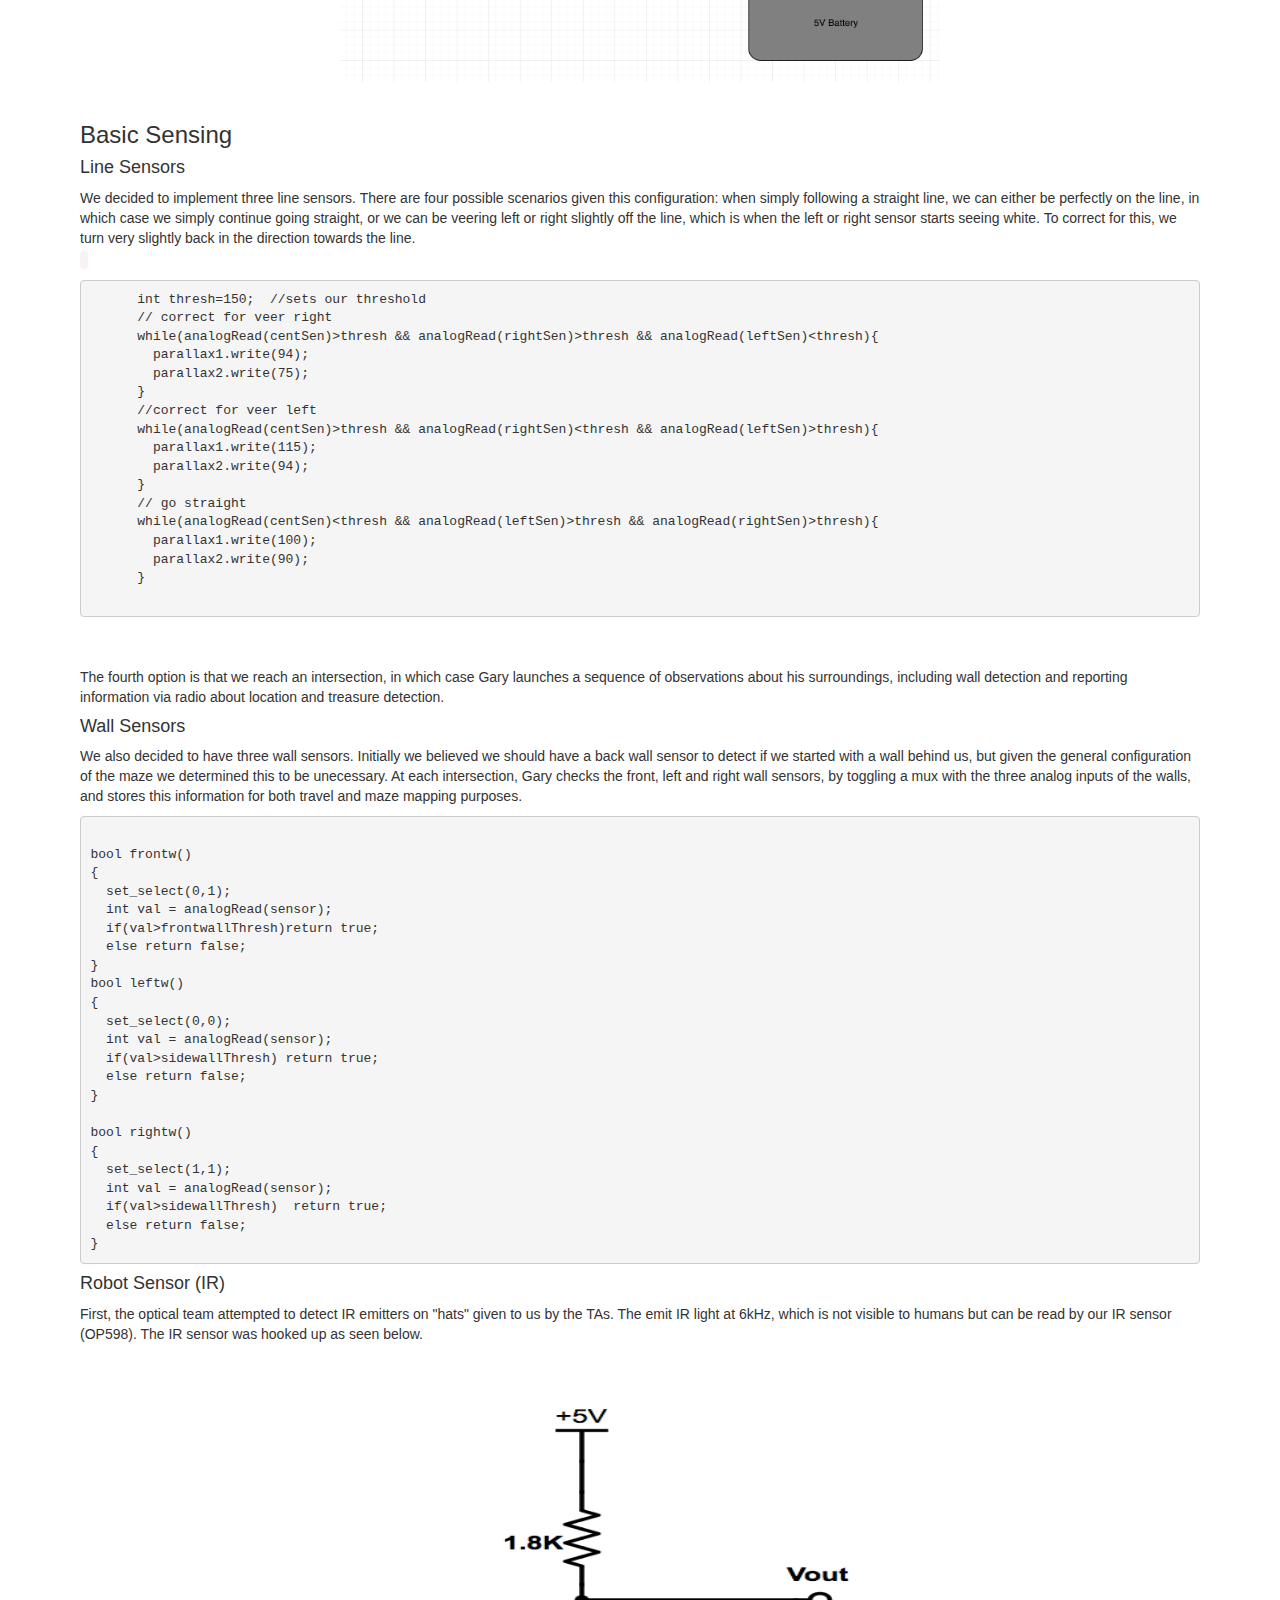
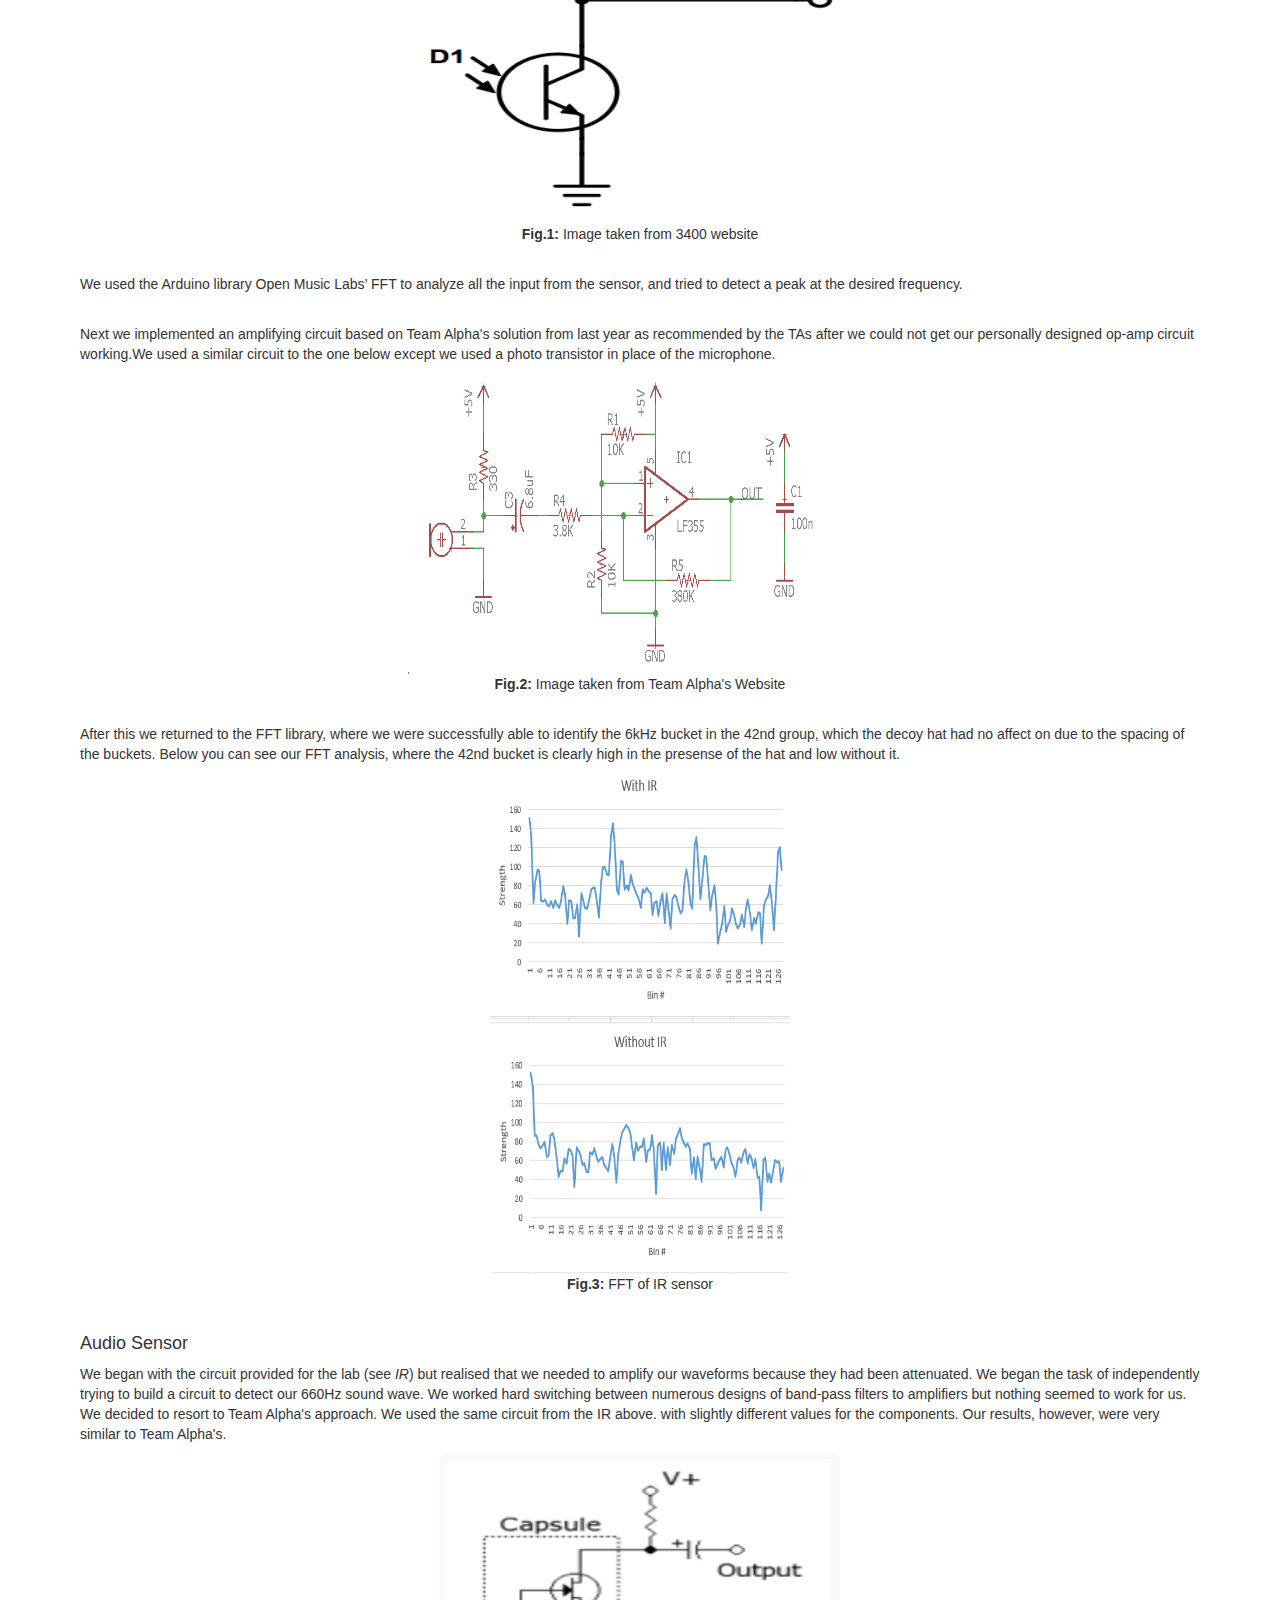
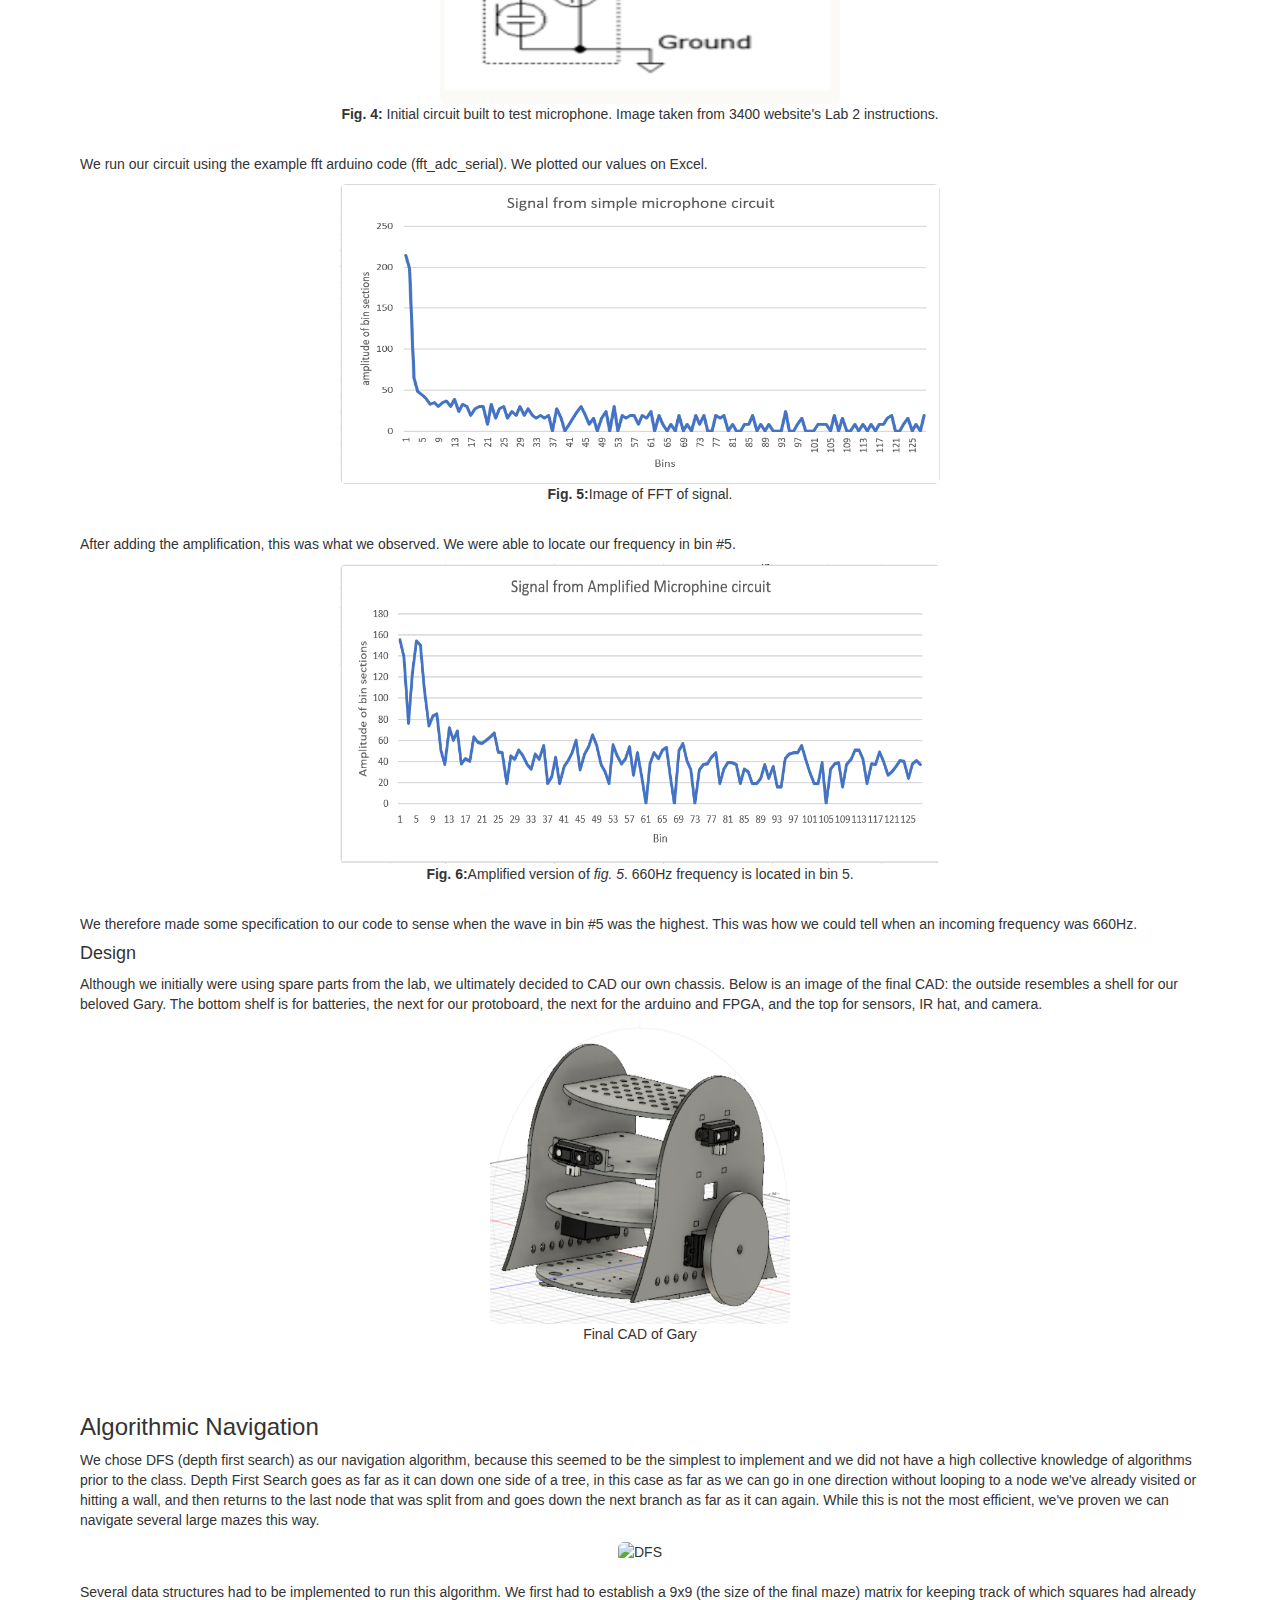
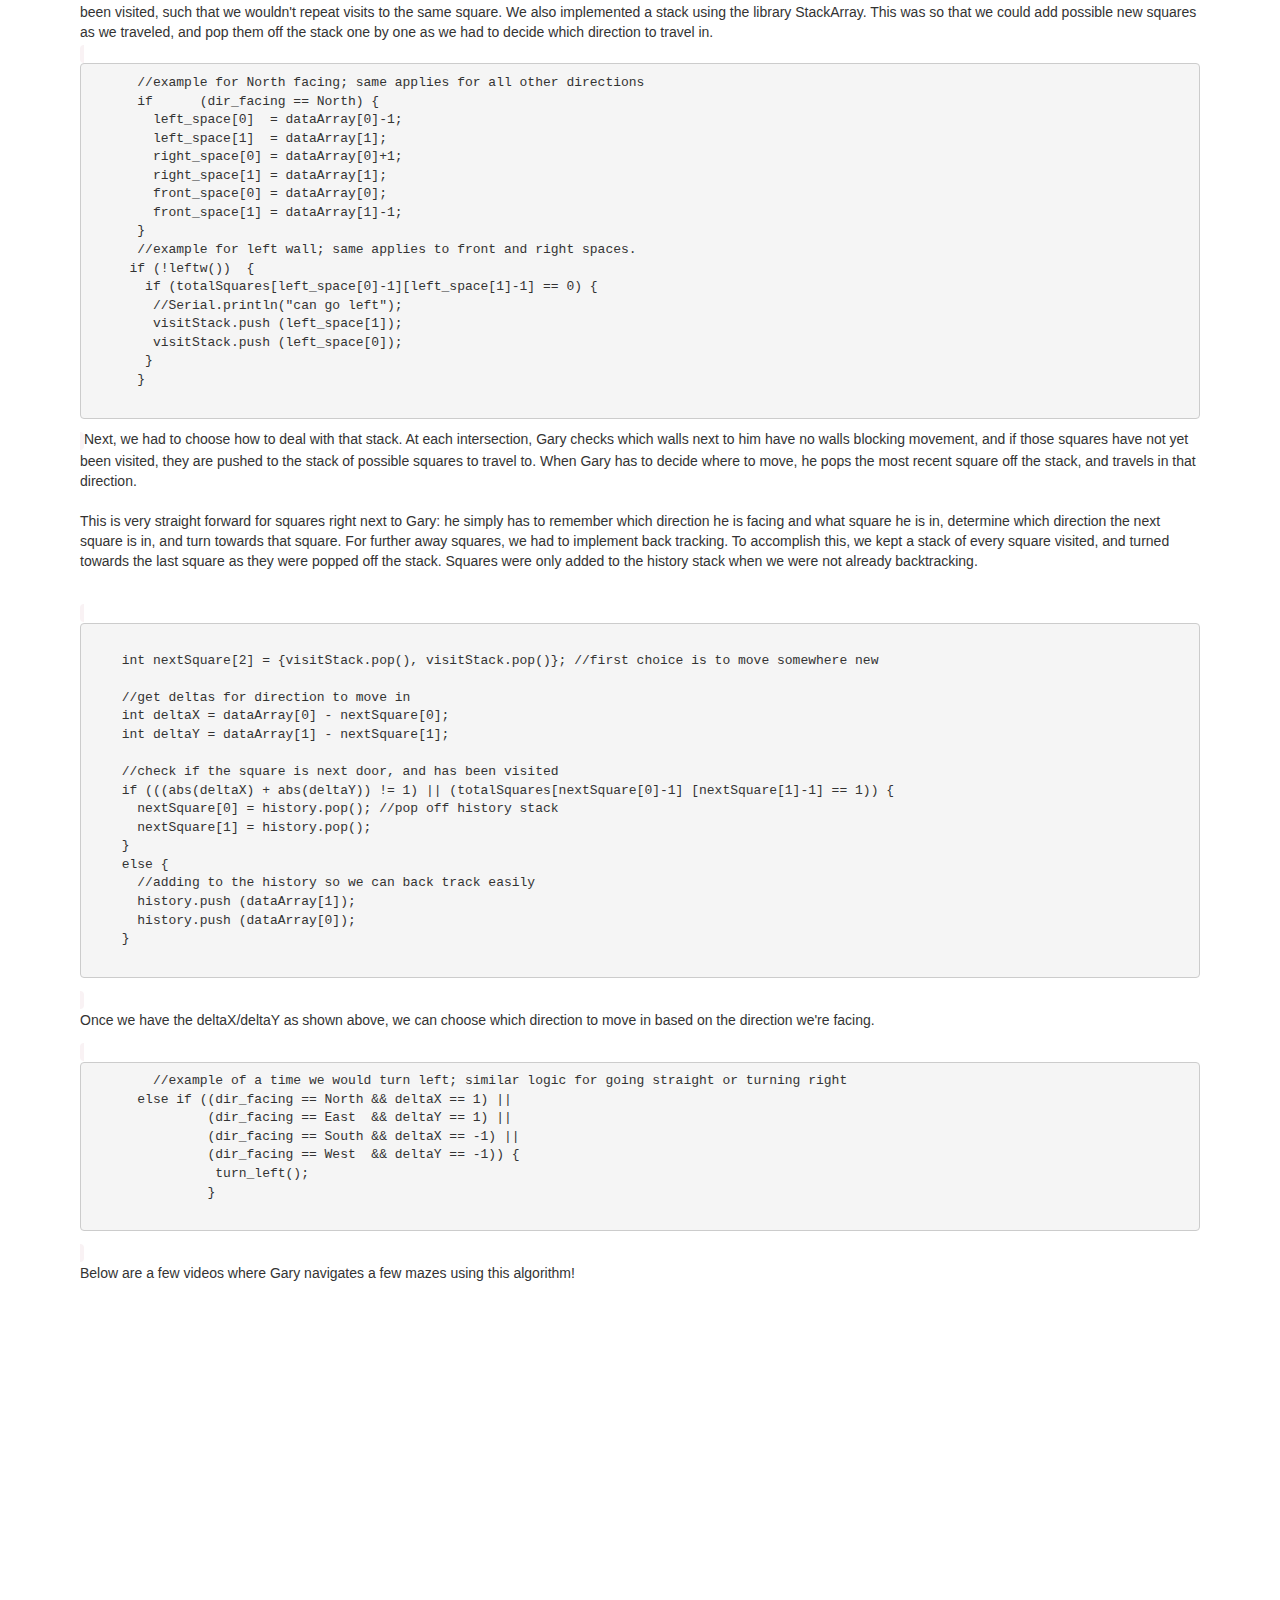
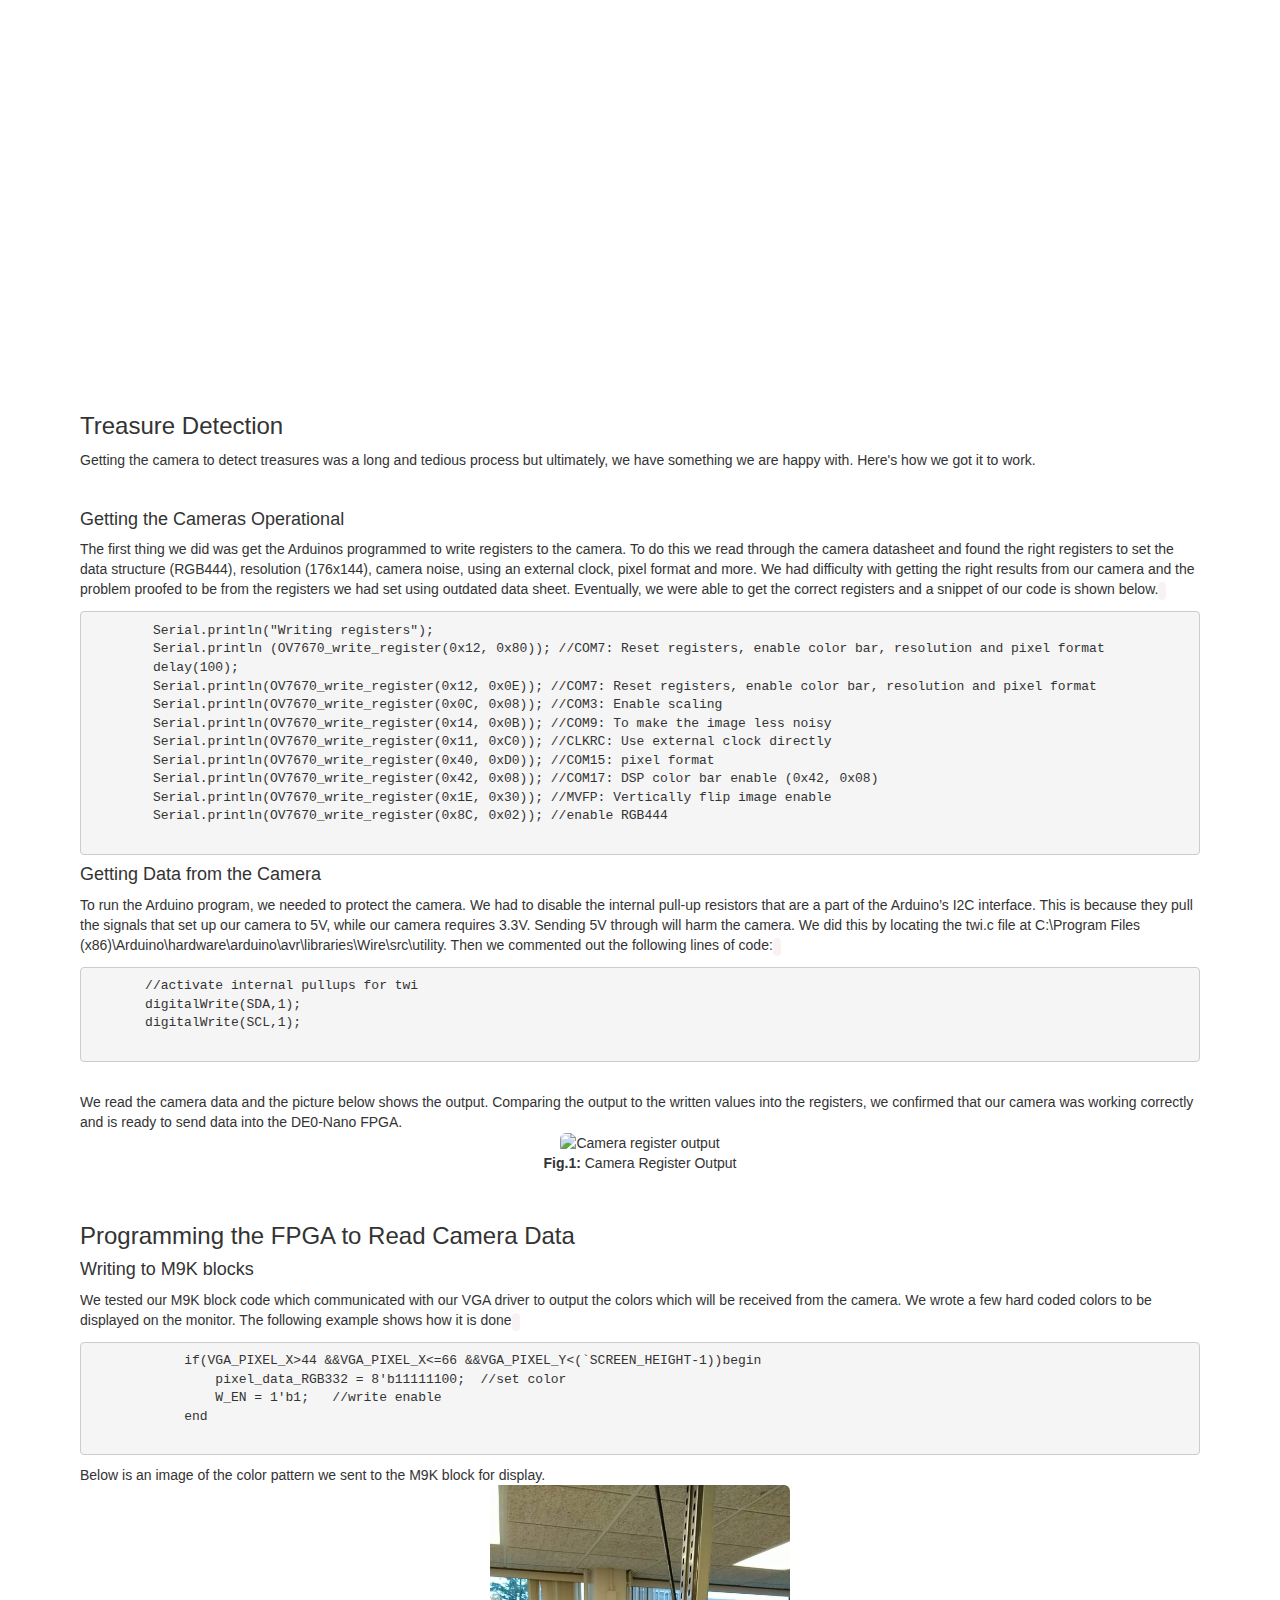
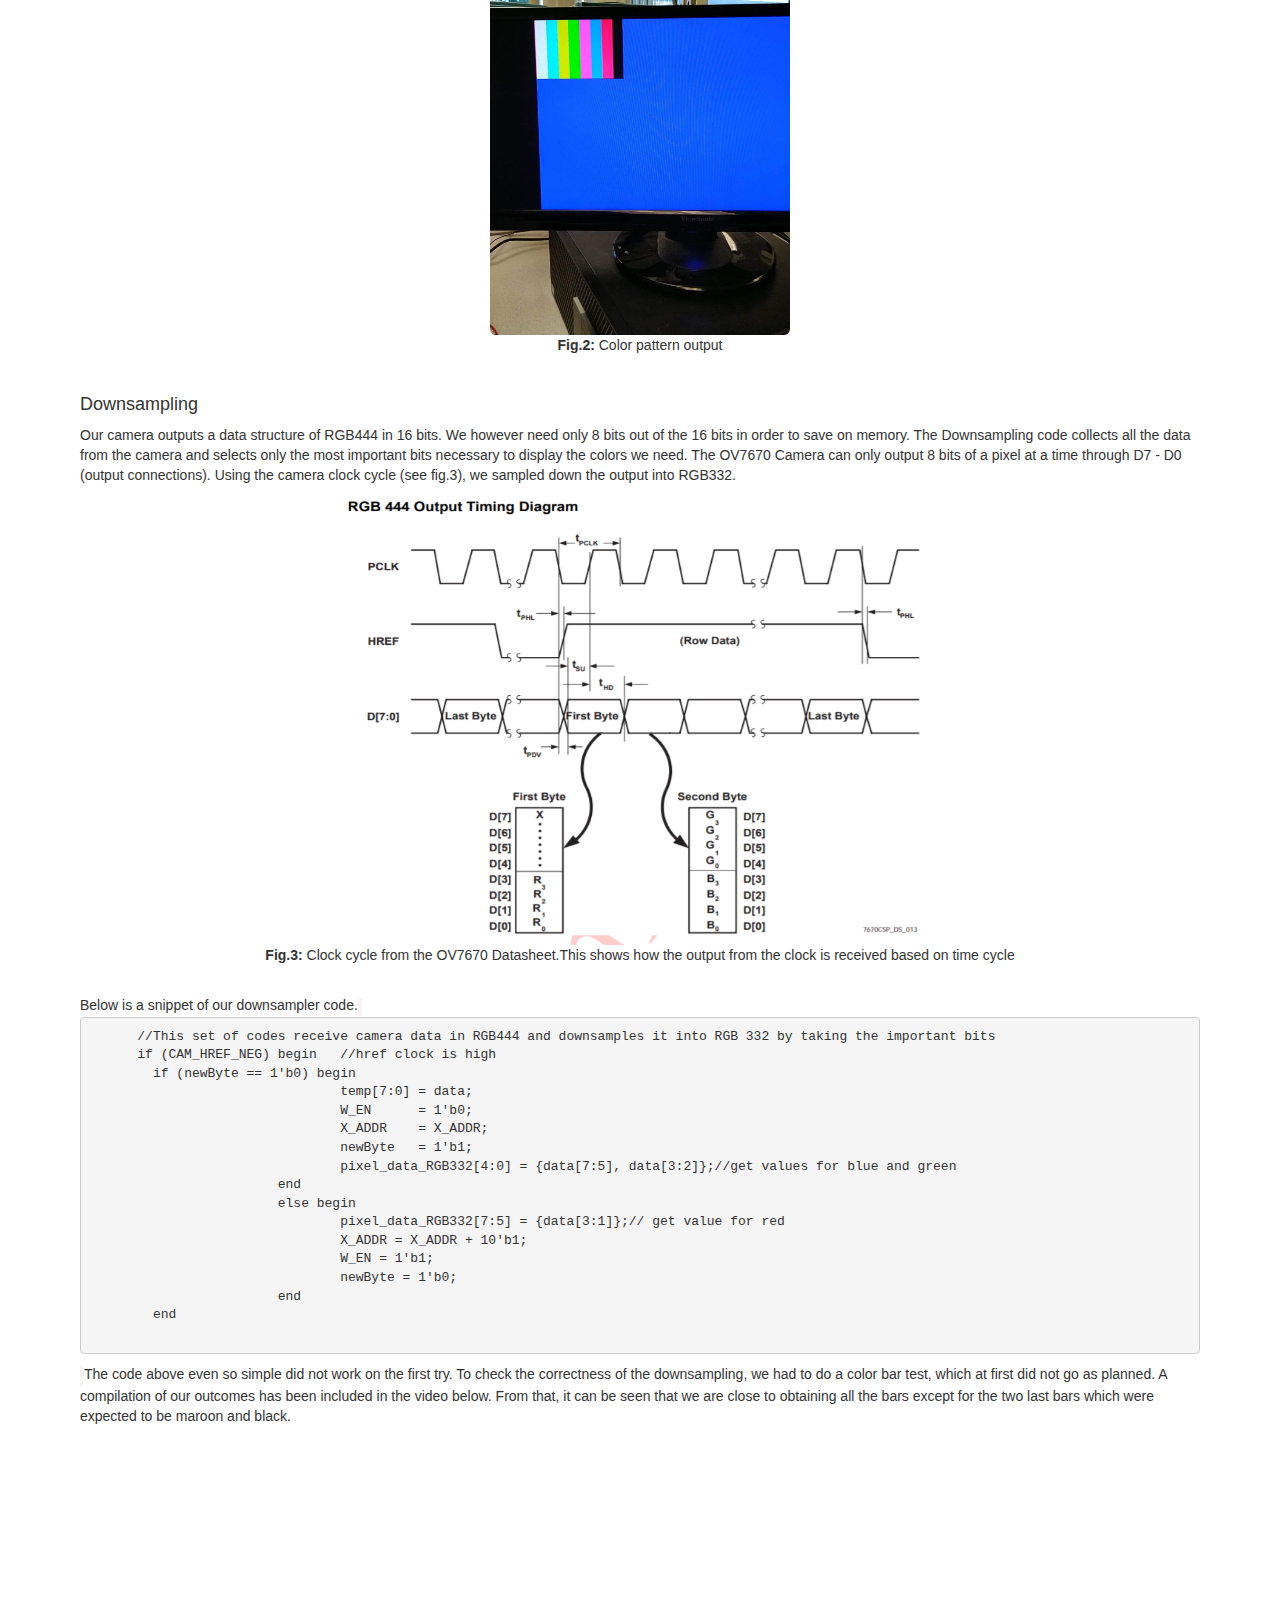
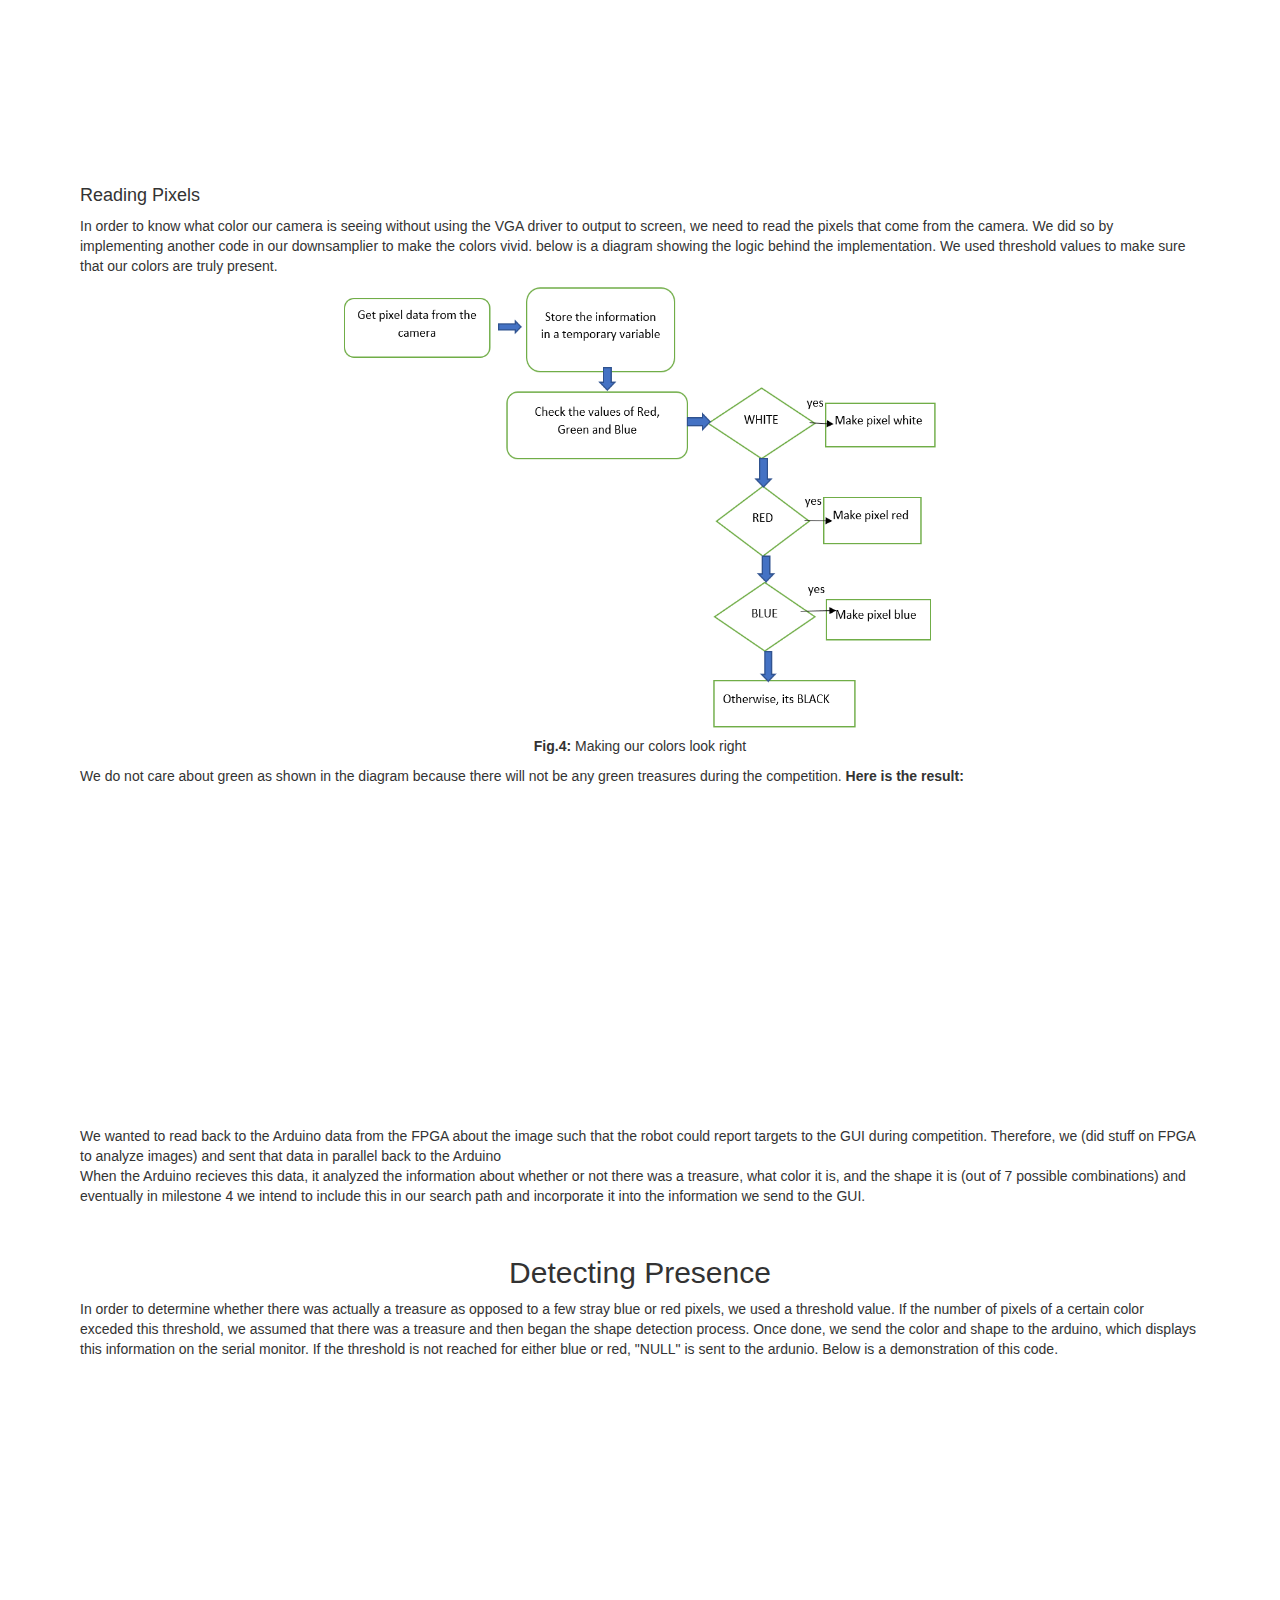
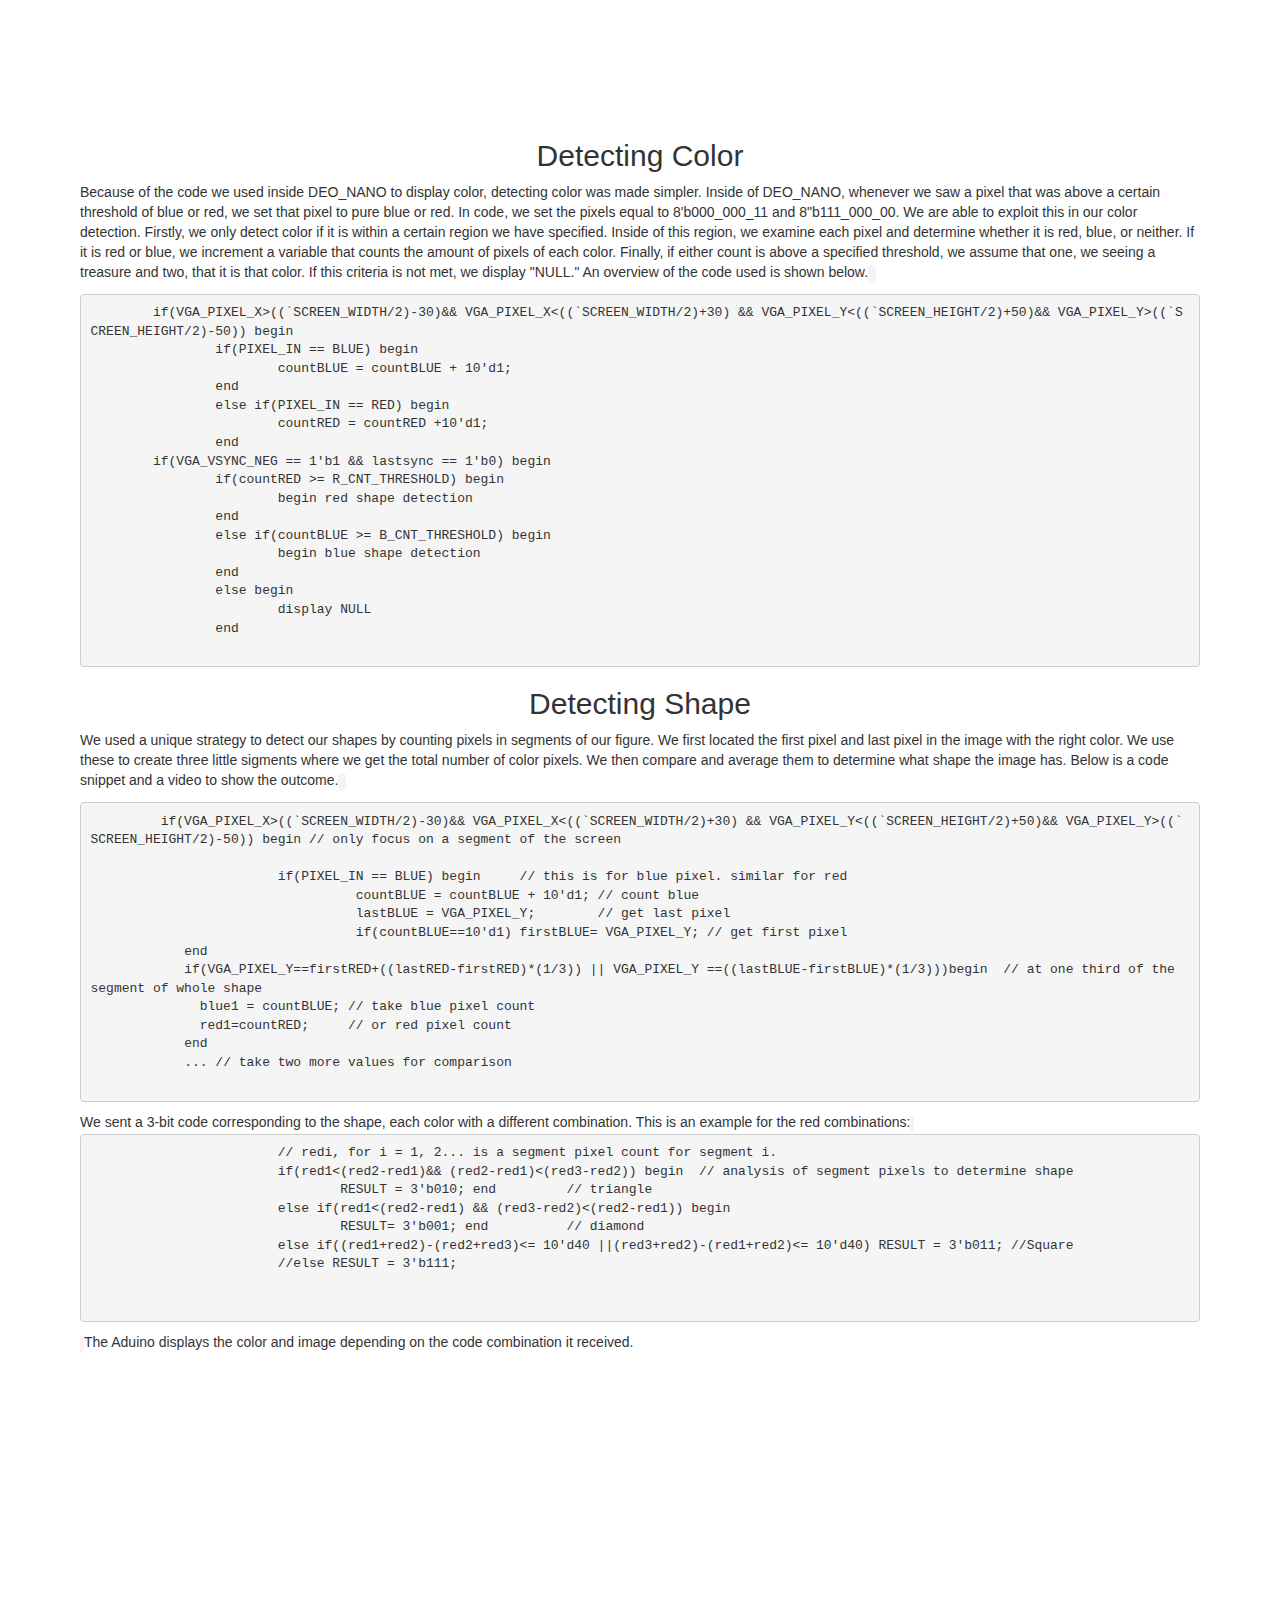
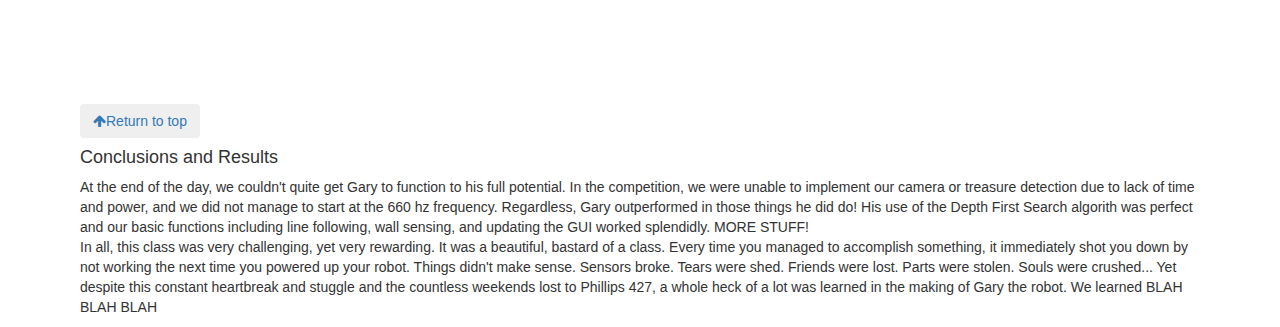
==== commit c31e4988: "Update design.html" ====
--- a/design.html
+++ b/design.html
@@ -178,7 +178,7 @@
   else return false;
 }
 </code></pre>
-    TODO: show schematic of mux
+	
     </p>
     <h4>Robot Sensor (IR)</h4>
 	  
@@ -231,9 +231,7 @@
  <center><img src="CAD.PNG" class="img-rounded" alt="IR sensing FFT" width="300" height="300"><p>Final CAD of Gary</p></center><br>
 
     <br>
-	<p>
-	Below is an image of Gary's final form. TODO: include actual image of robot
-	</p>
+
     
     <h3>Algorithmic Navigation</h3>
 <p>
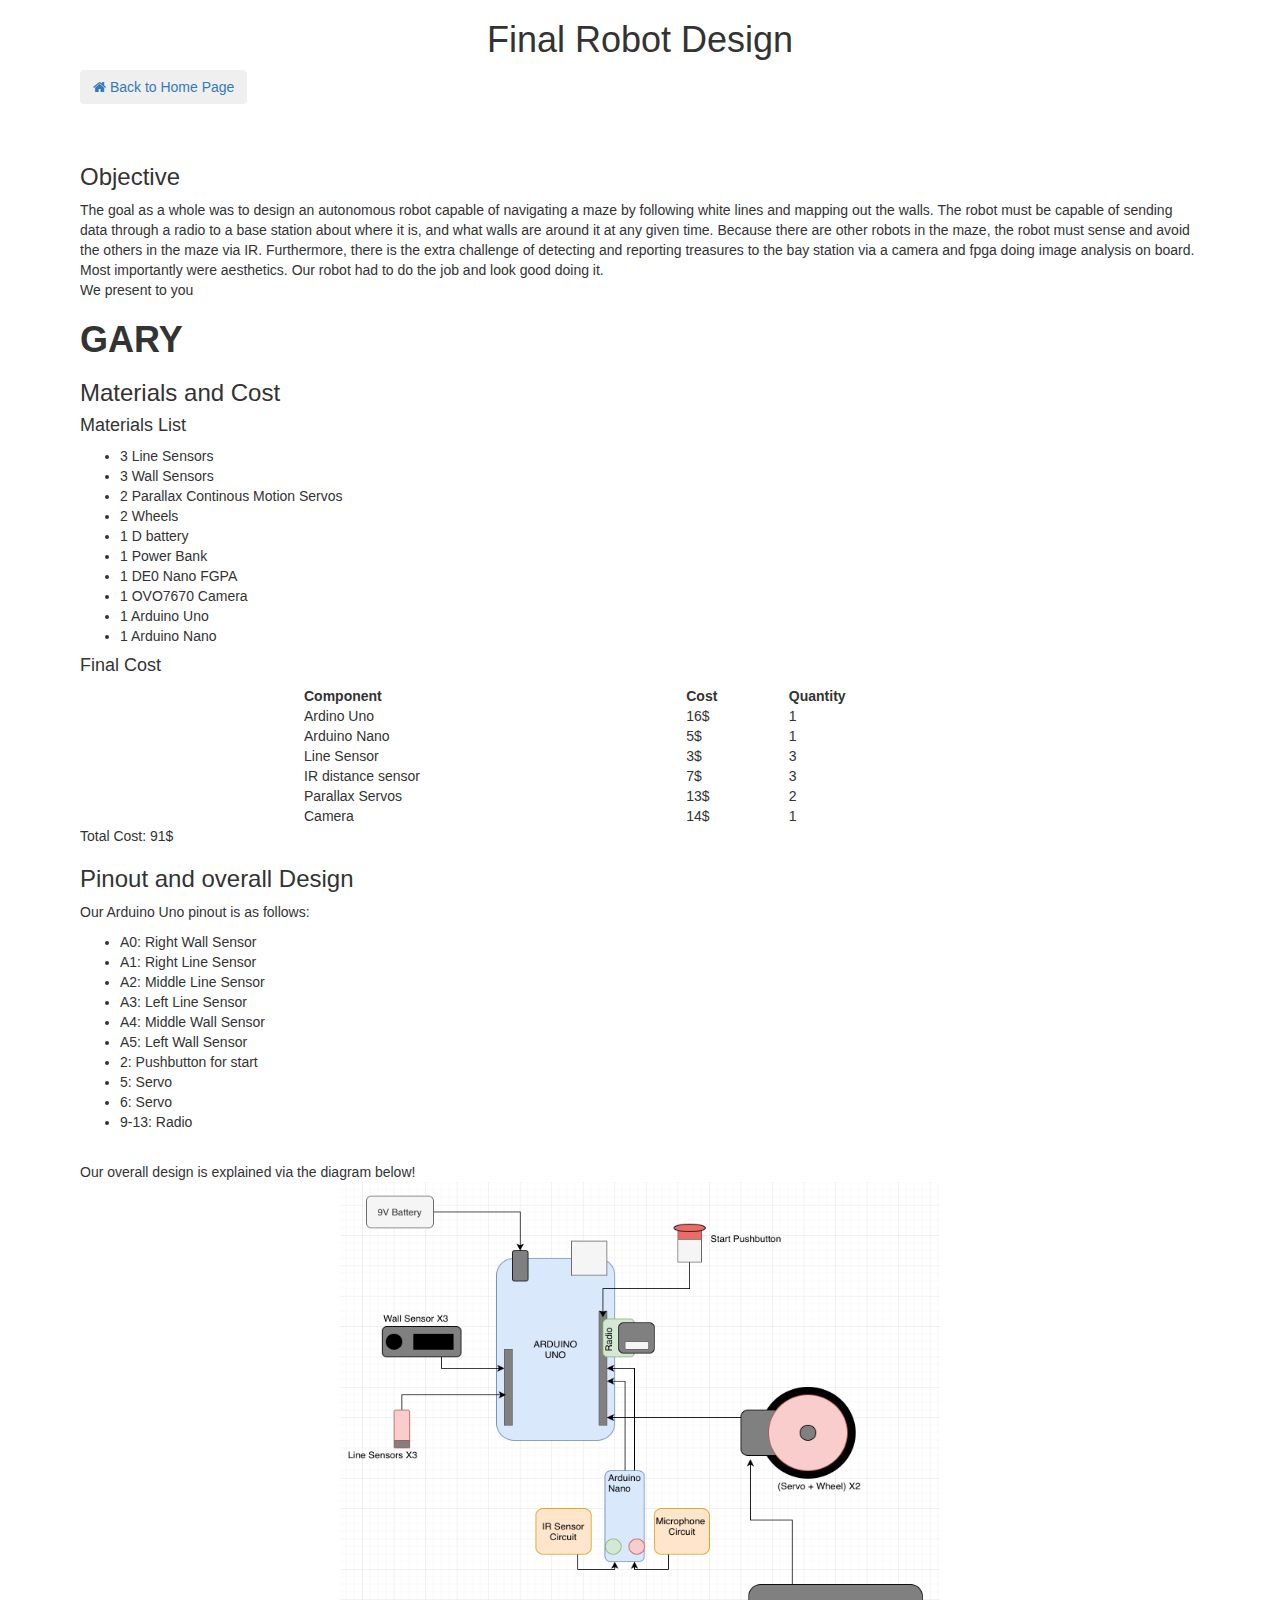
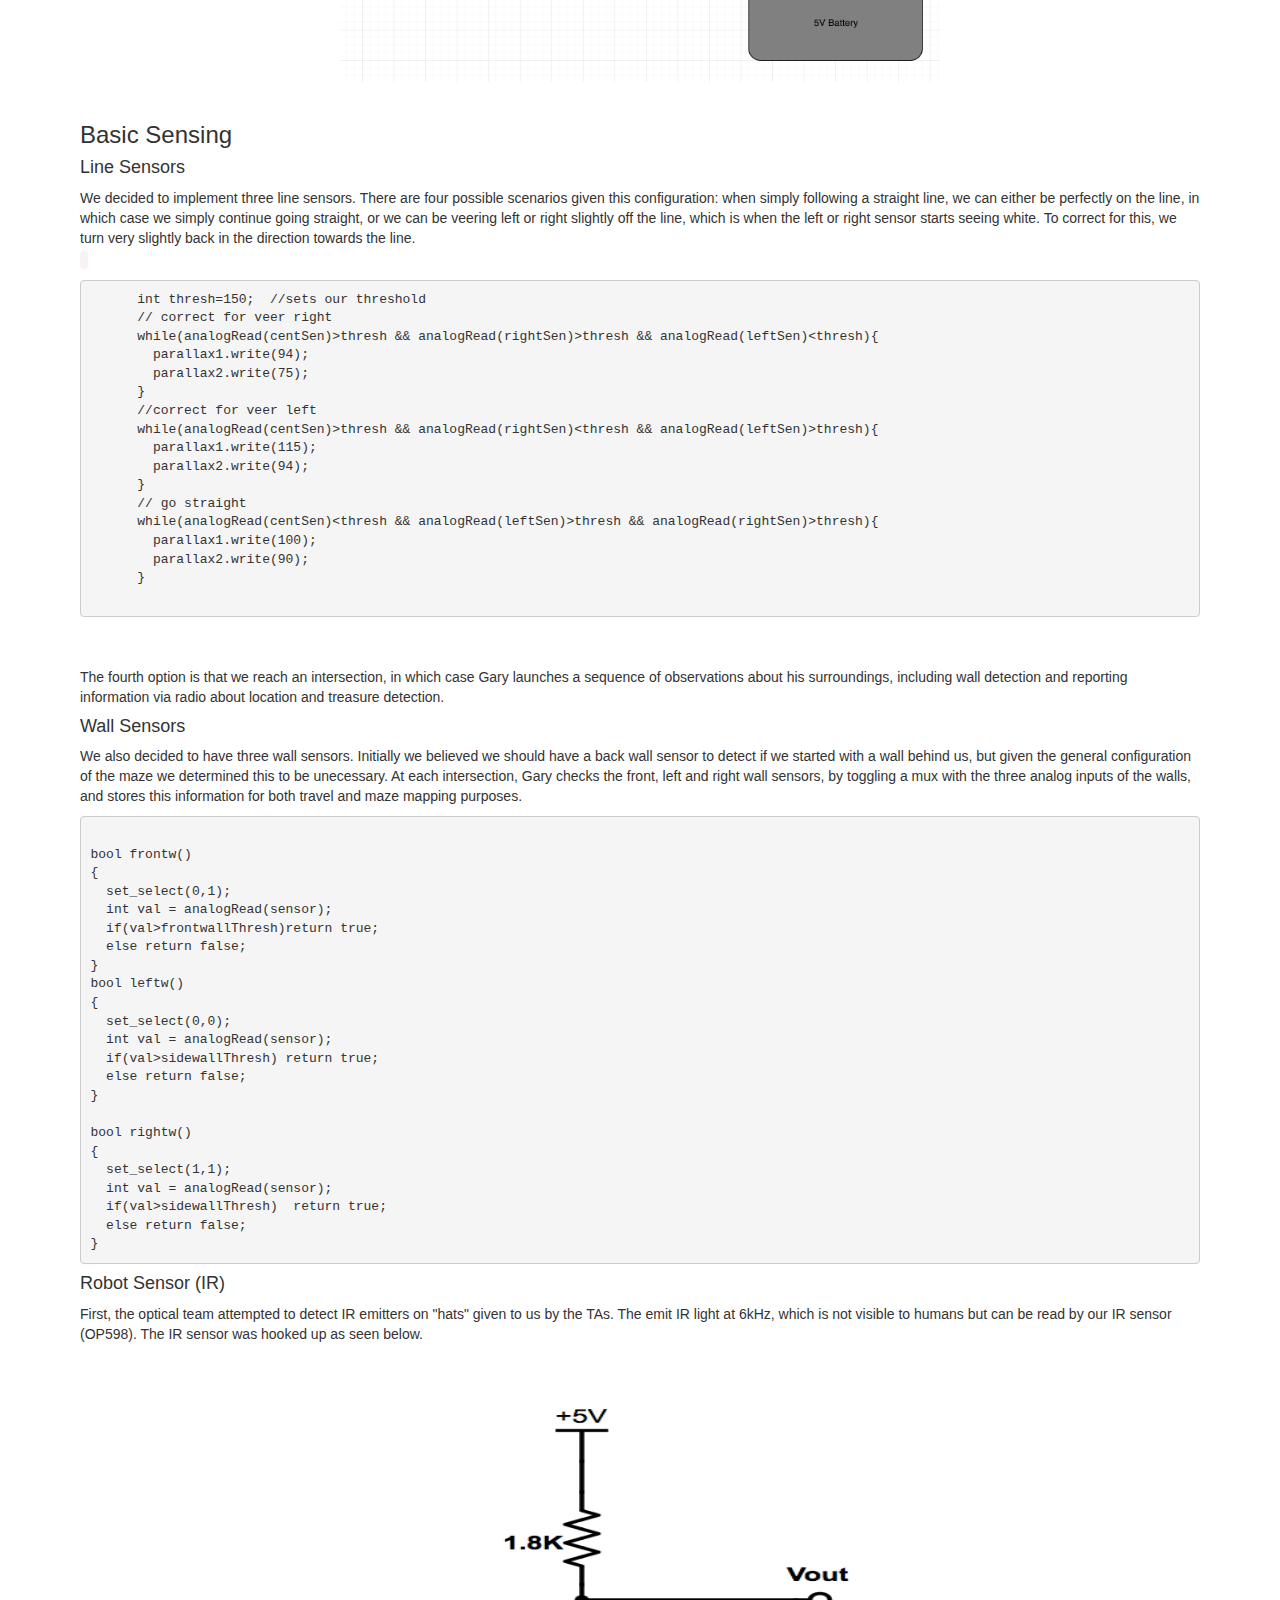
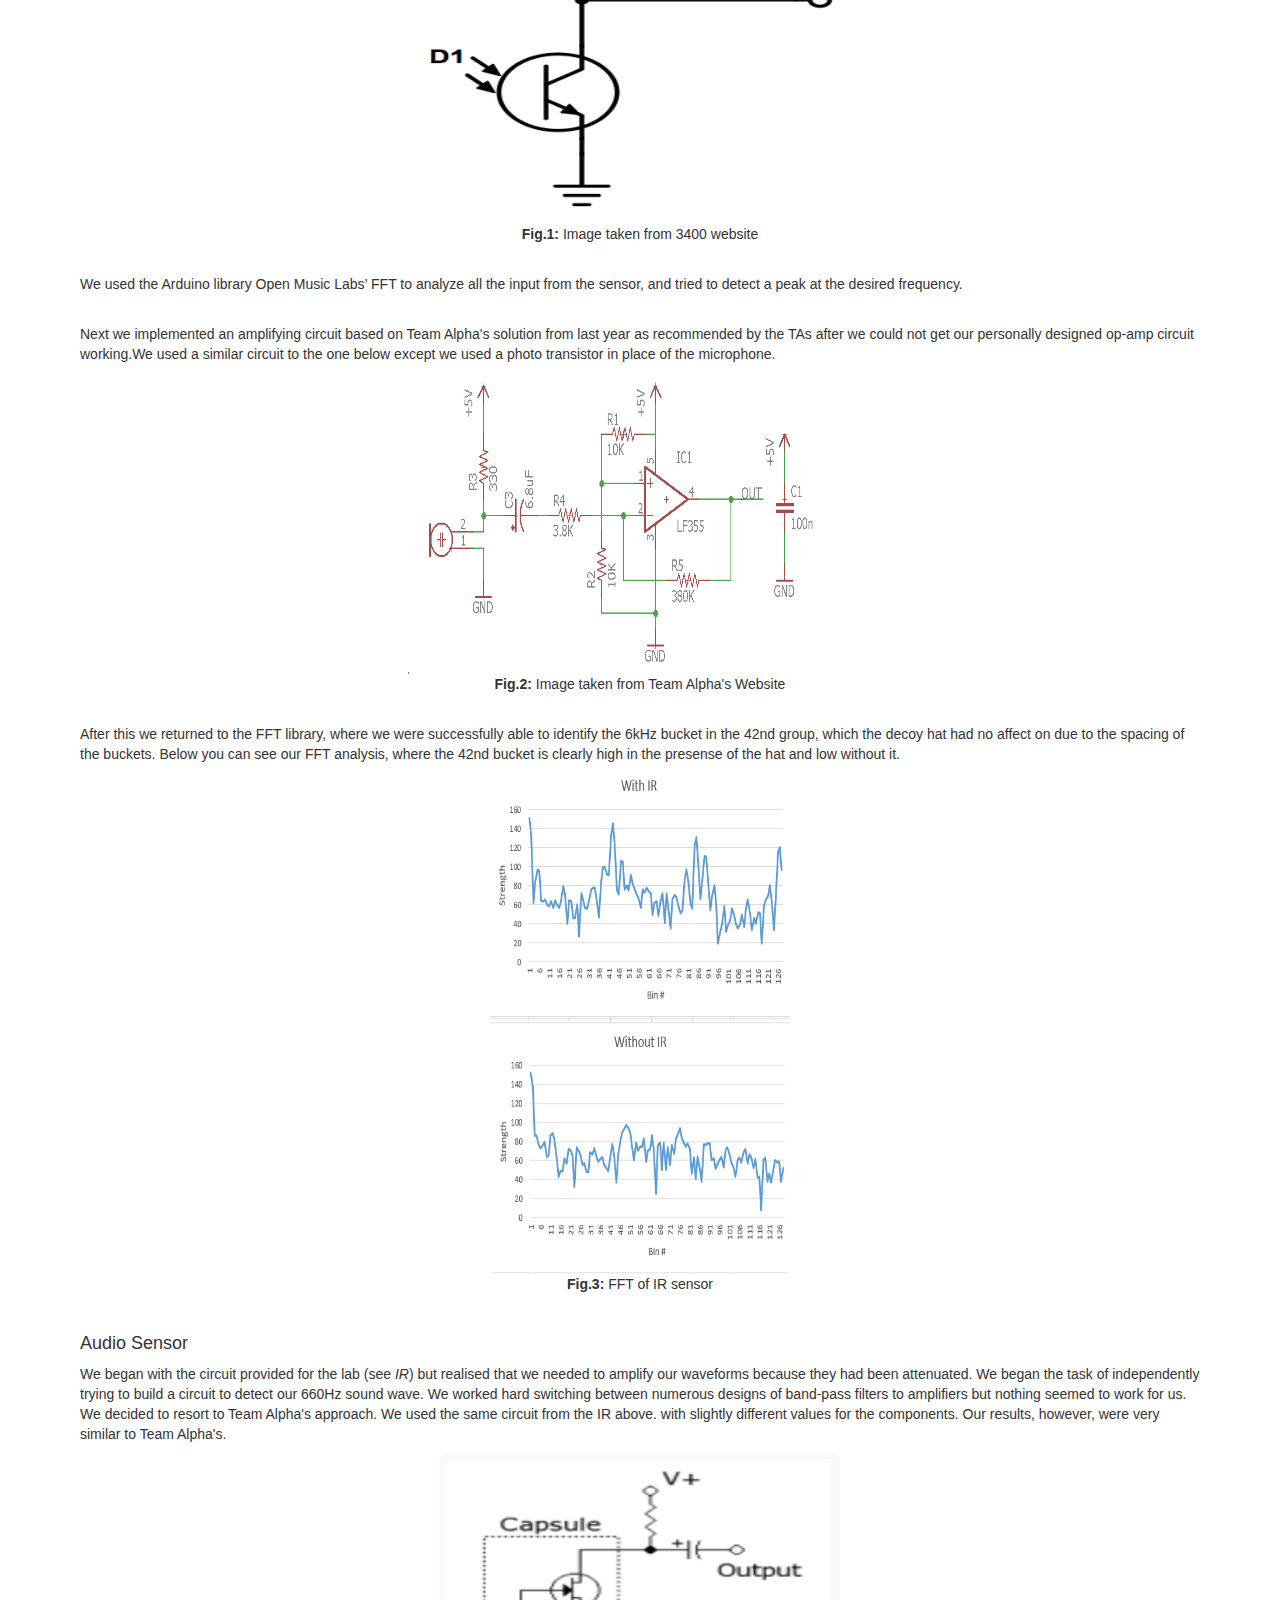
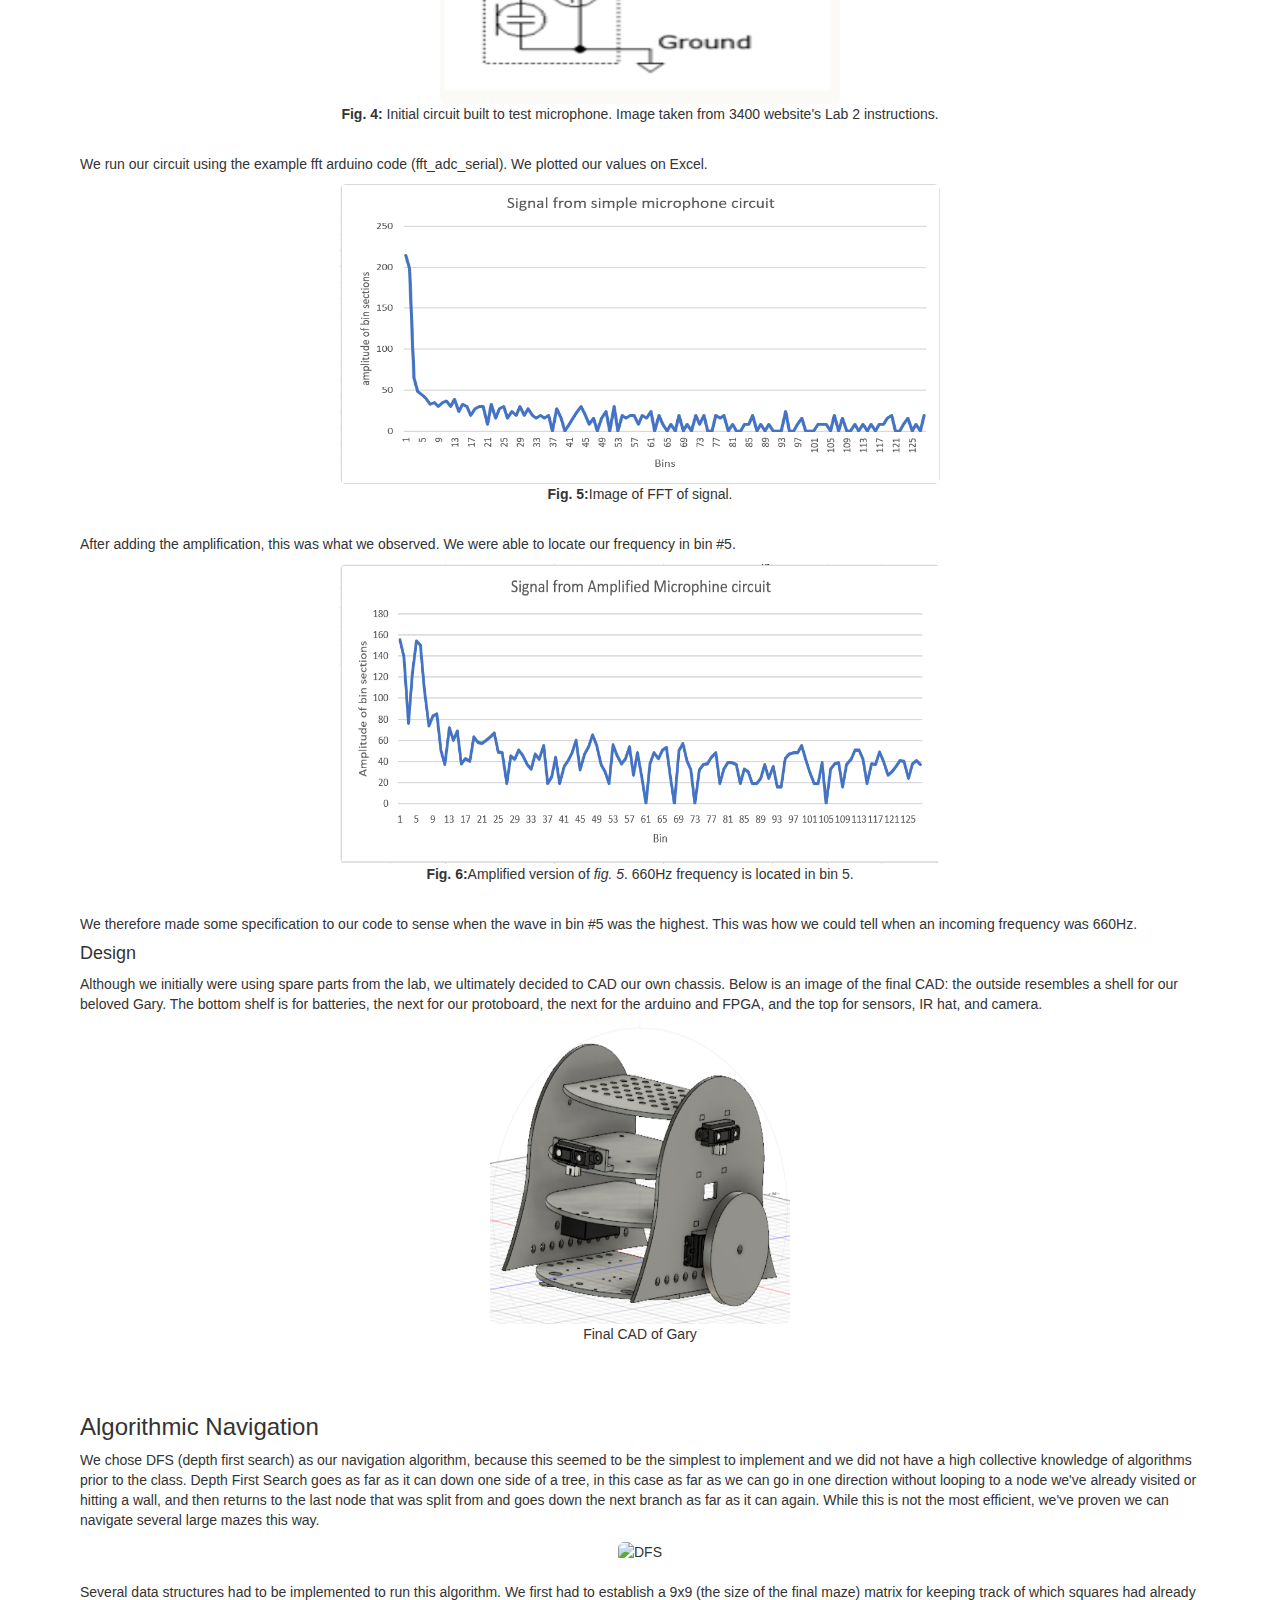
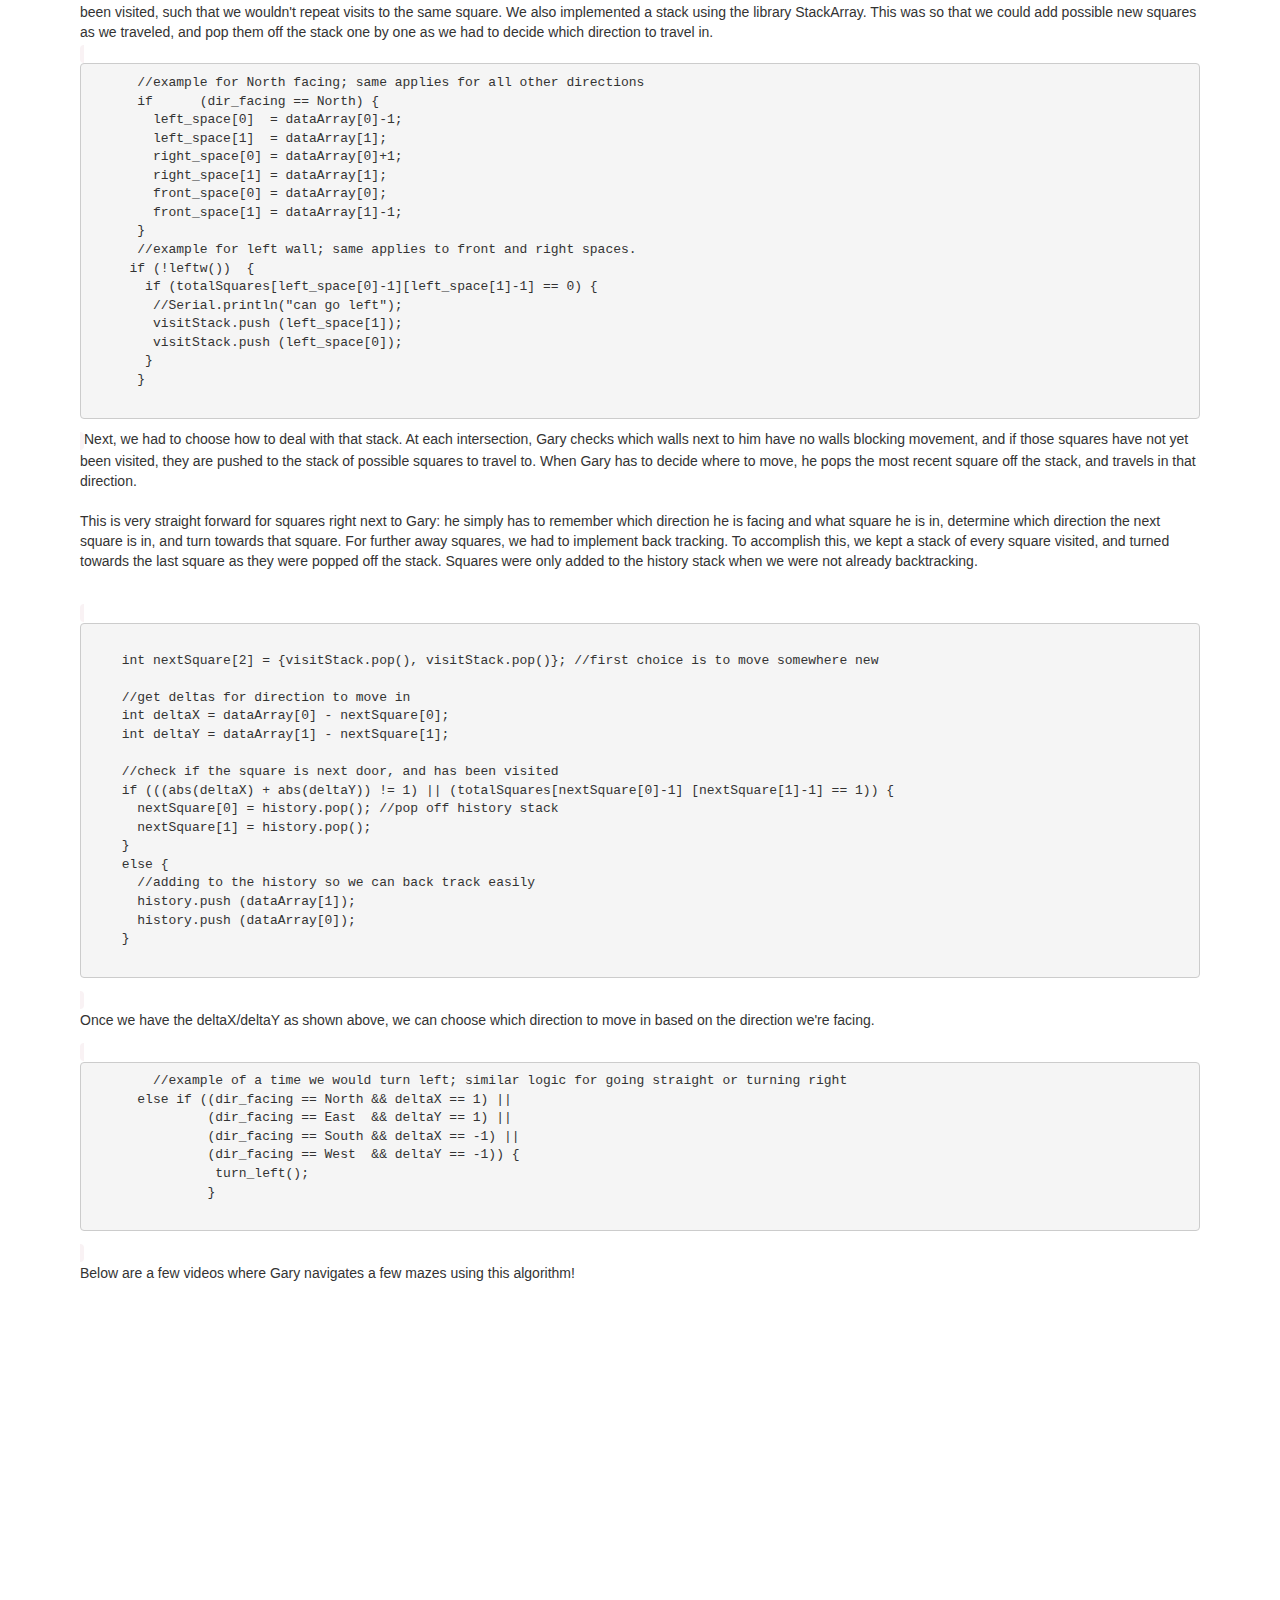
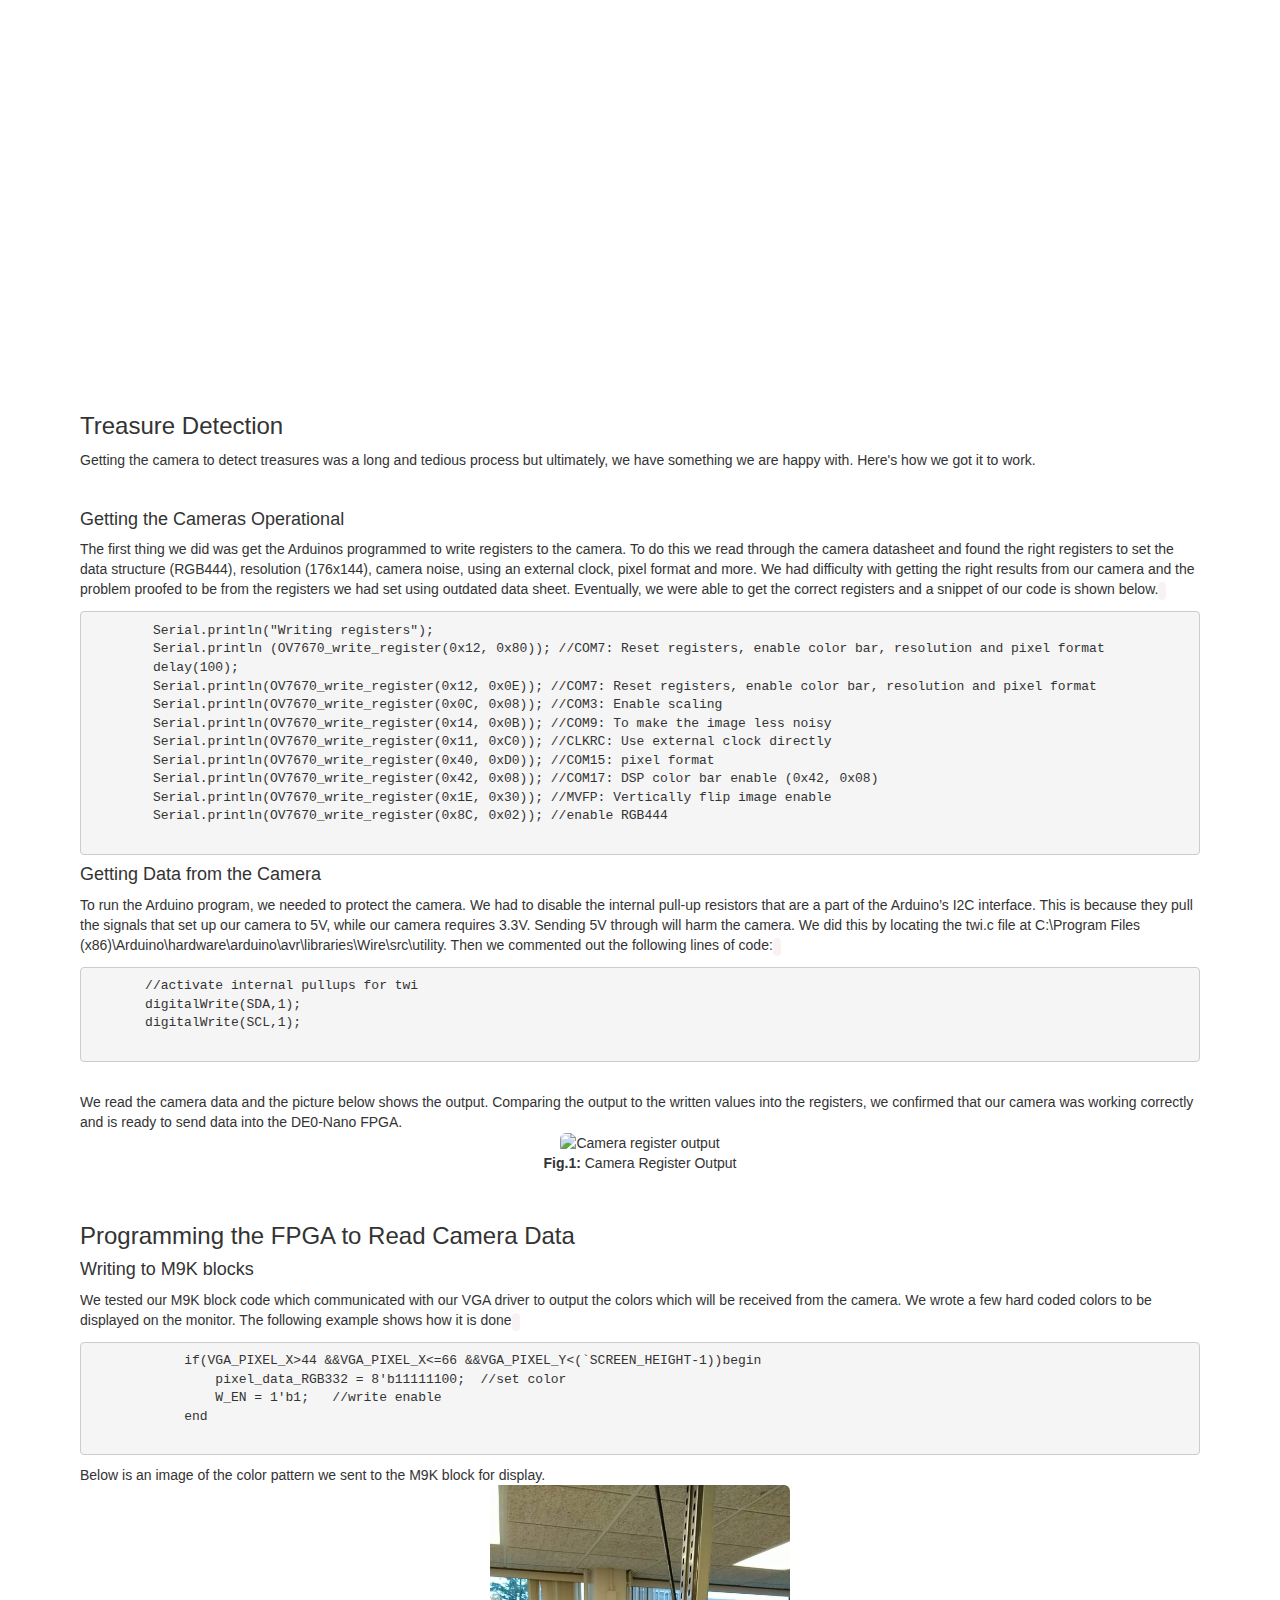
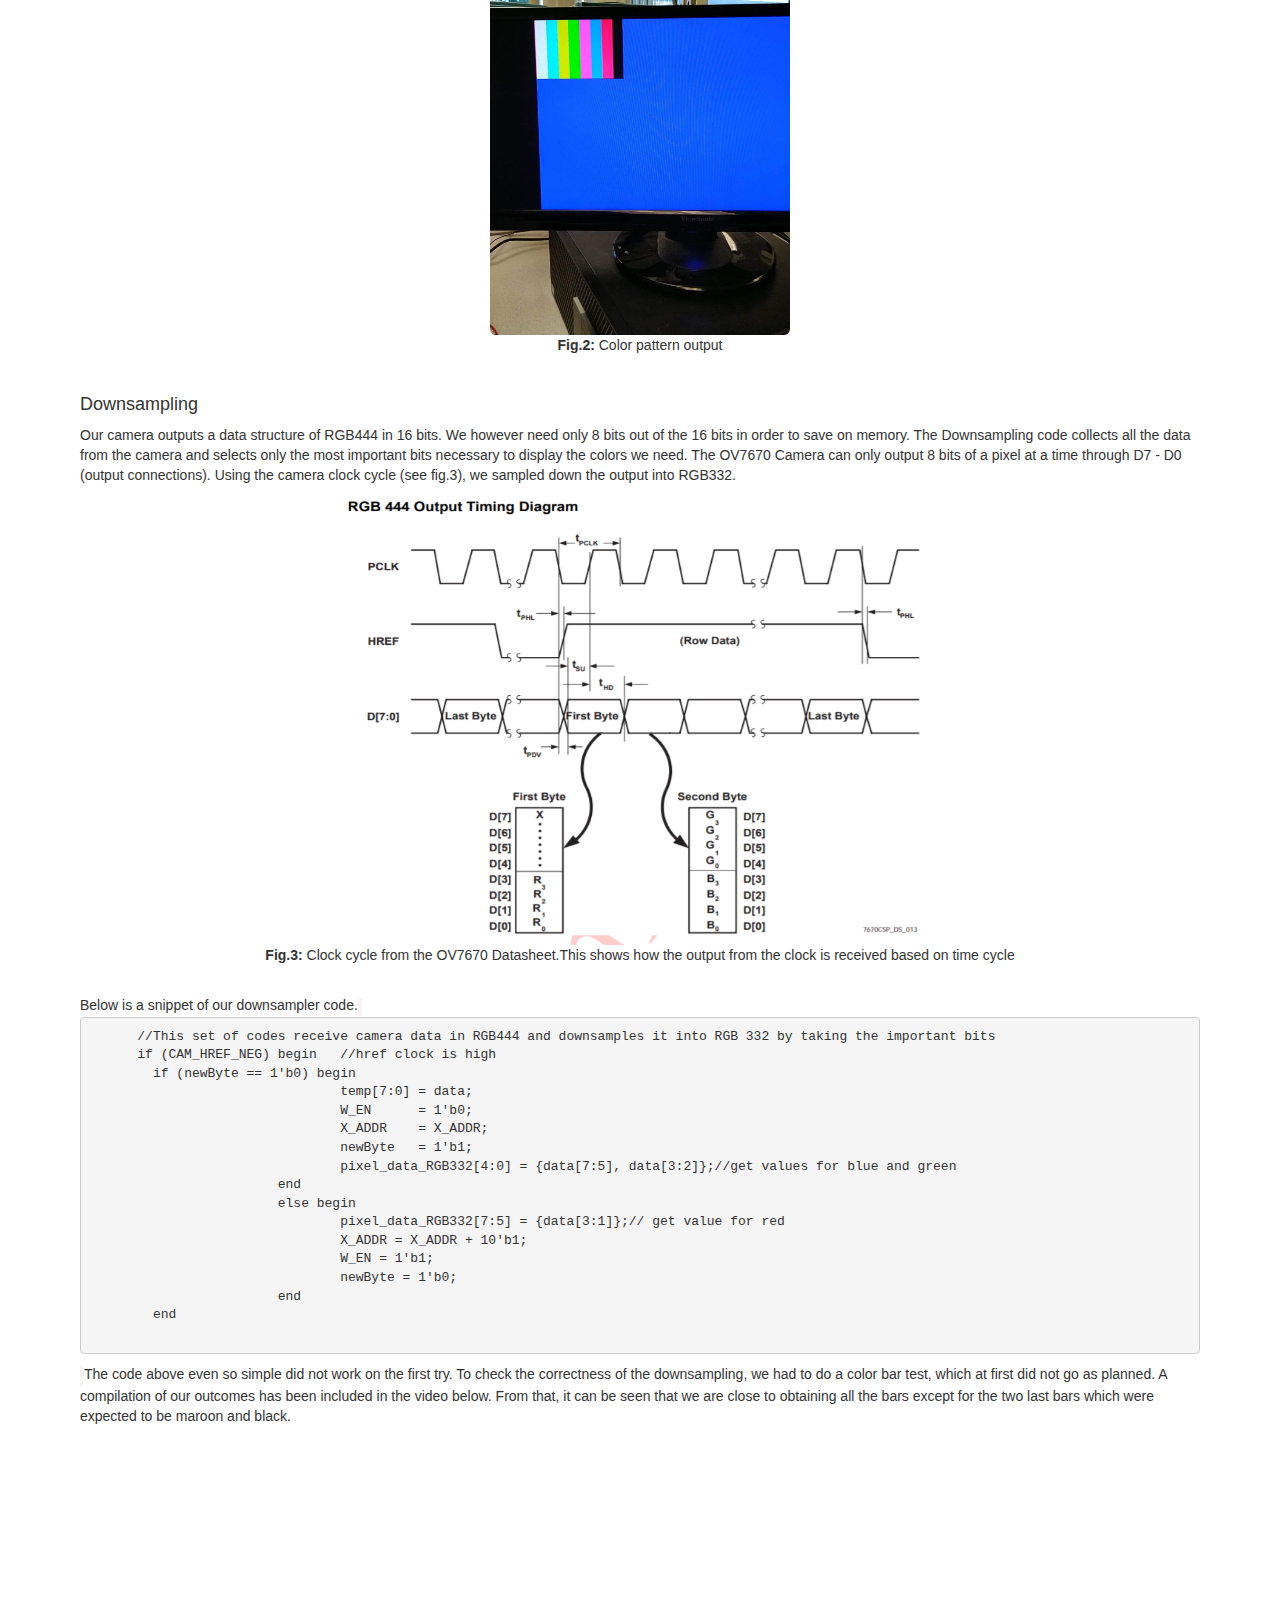
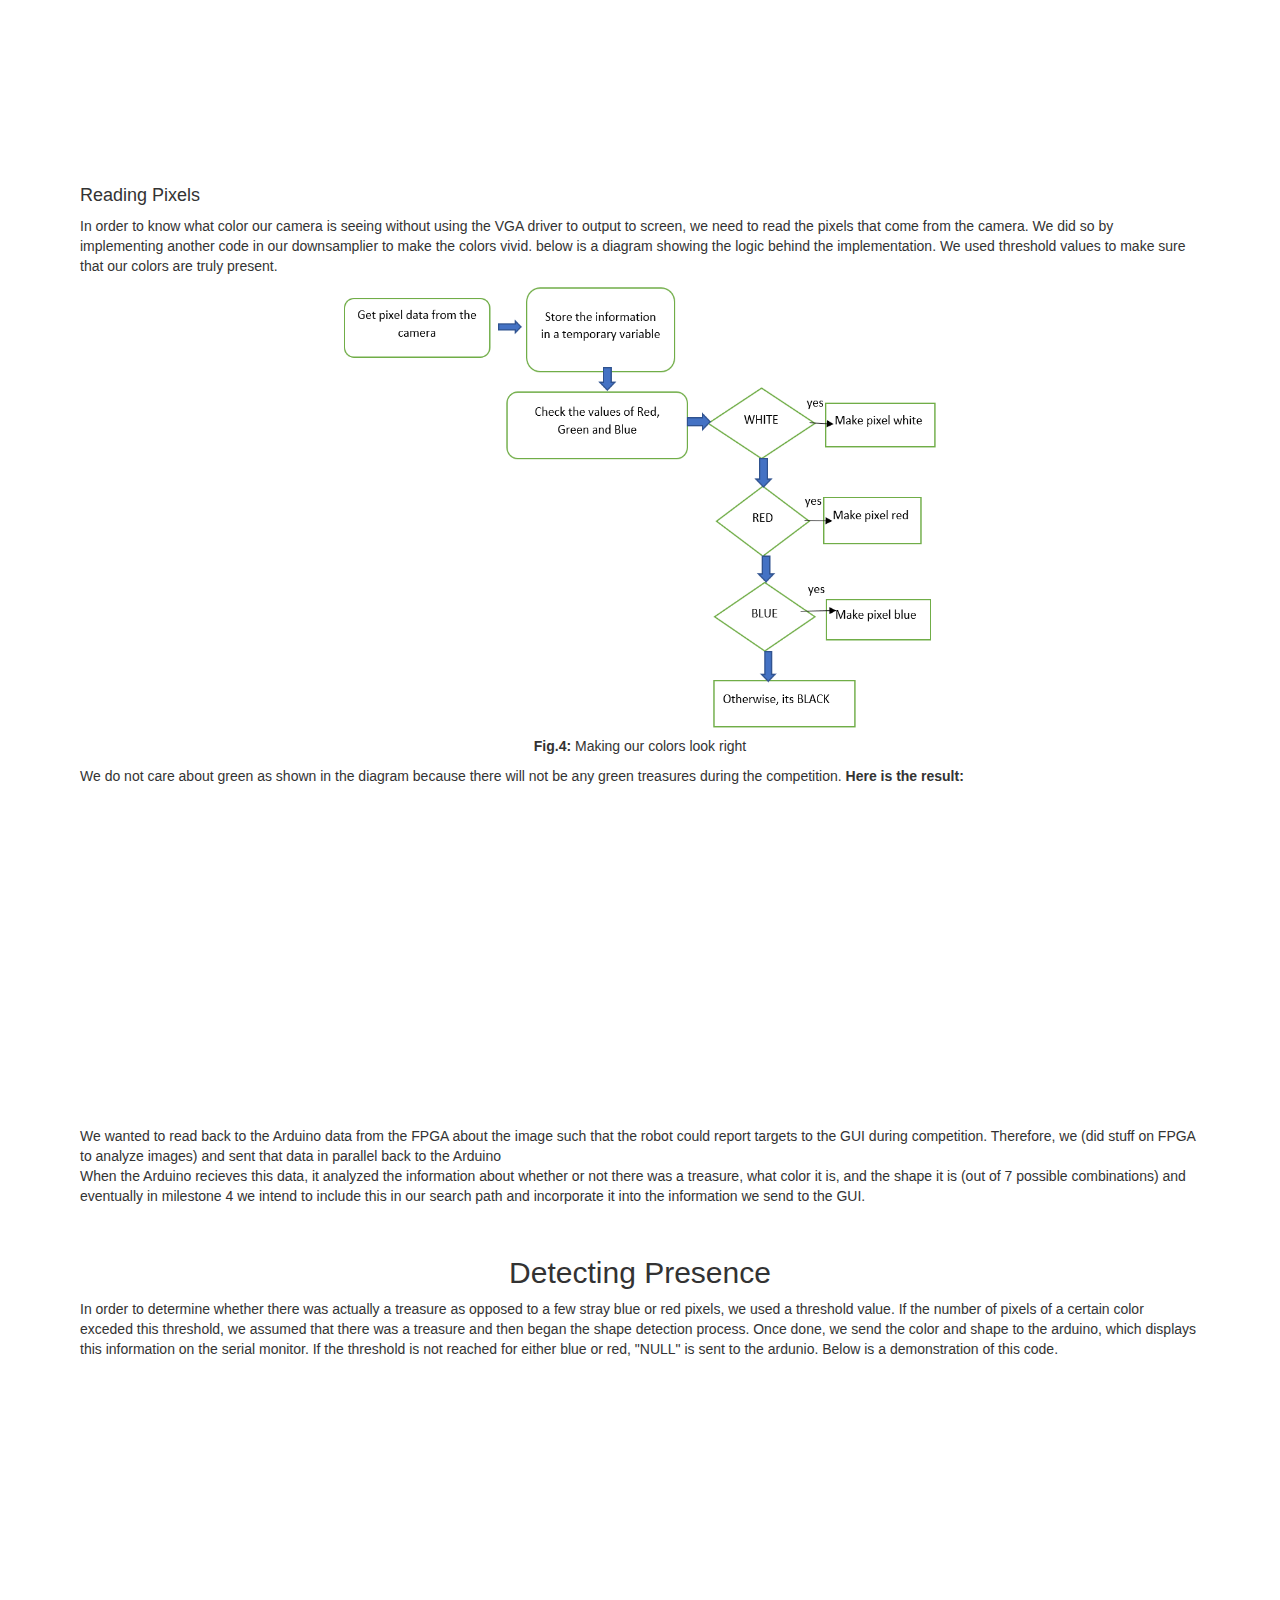
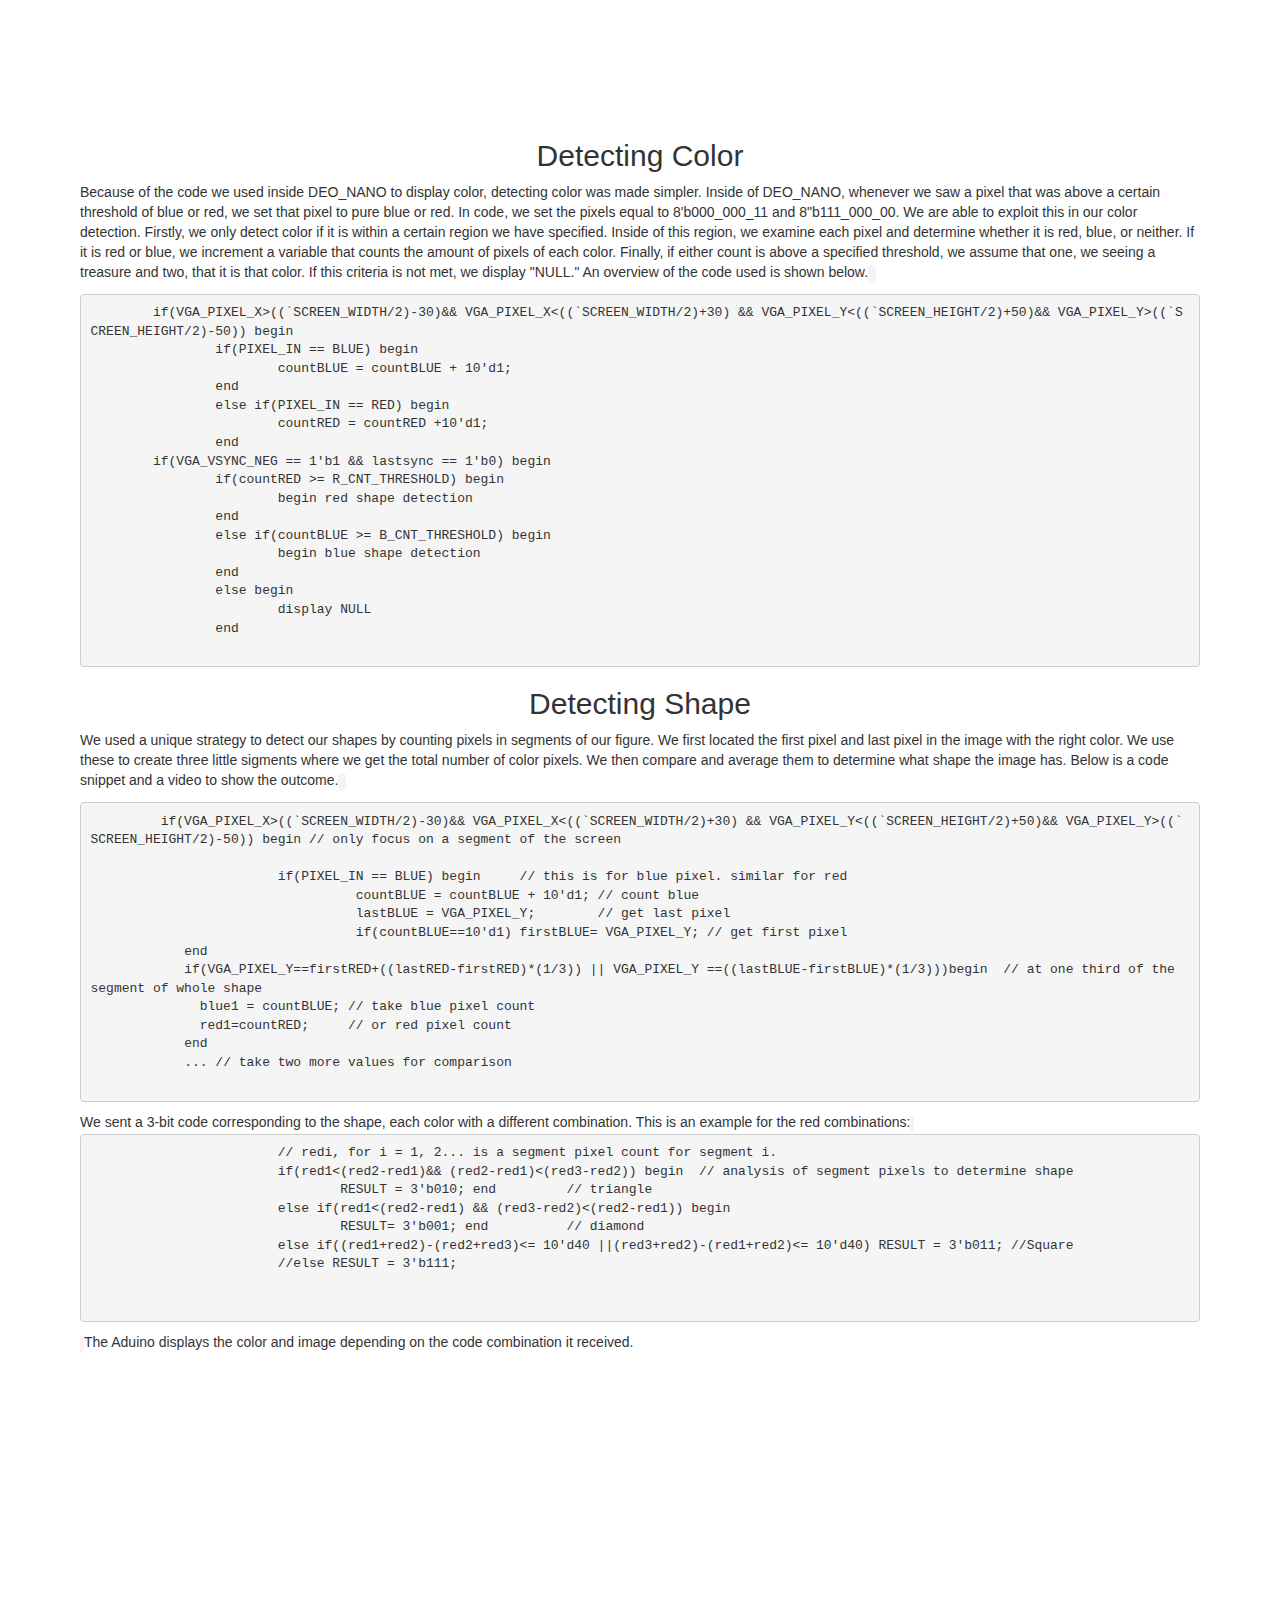
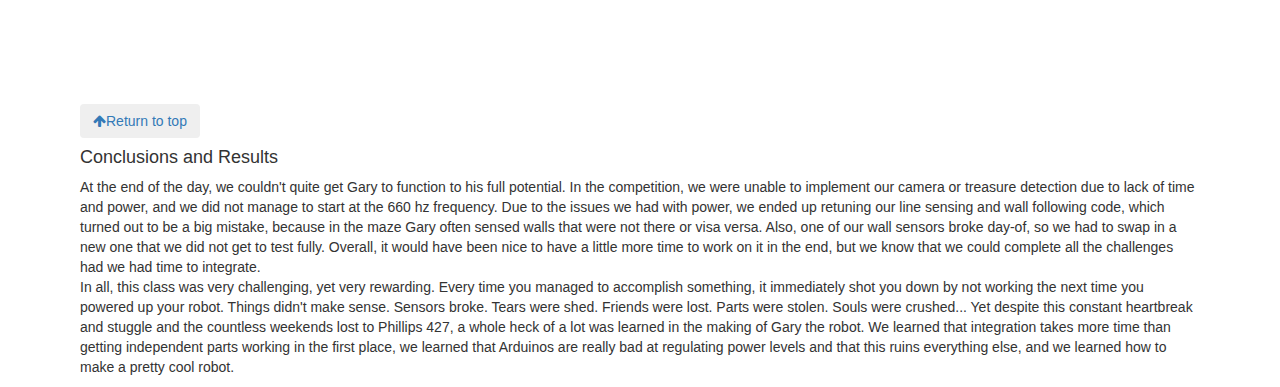
==== commit 4ca182d9: "Update design.html" ====
--- a/design.html
+++ b/design.html
@@ -502,13 +502,17 @@
 <h4>Conclusions and Results</h4>
 <p>
 	At the end of the day, we couldn't quite get Gary to function to his full potential. In the competition, we were unable to implement our camera
-	or treasure detection due to lack of time and power, and we did not manage to start at the 660 hz frequency. Regardless, Gary outperformed in those things he did do!
-	His use of the Depth First Search algorith was perfect and our basic functions including line following, wall sensing, and updating the GUI worked splendidly.
-	MORE STUFF!
+	or treasure detection due to lack of time and power, and we did not manage to start at the 660 hz frequency. Due to the issues we 
+	had with power, we ended up retuning our line sensing and wall following code, which turned out to be a big mistake, because in the maze 
+	Gary often sensed walls that were not there or visa versa. Also, one of our wall sensors broke day-of, so we had to swap in a new one that 
+	we did not get to test fully. Overall, it would have been nice to have a little more time to work on it in the end, but we know that we could 
+	complete all the challenges had we had time to integrate. 
 	<br>
-	In all, this class was very challenging, yet very rewarding. It was a beautiful, bastard of a class. Every time you managed to accomplish something, it immediately shot you down by not working the next time you powered up 
+	In all, this class was very challenging, yet very rewarding. Every time you managed to accomplish something, it immediately shot you down by not working the next time you powered up 
 	your robot. Things didn't make sense. Sensors broke. Tears were shed. Friends were lost. Parts were stolen. Souls were crushed... Yet despite this constant heartbreak and stuggle and the countless weekends lost to Phillips 427, a whole
-	heck of a lot was learned in the making of Gary the robot. We learned BLAH BLAH BLAH
+	heck of a lot was learned in the making of Gary the robot. We learned that integration takes more time than getting independent parts working 
+	in the first place, we learned that Arduinos are really bad at regulating power levels and that this ruins everything else, 
+	and we learned how to make a pretty cool robot. 
 </p>
  </body>
 </html>
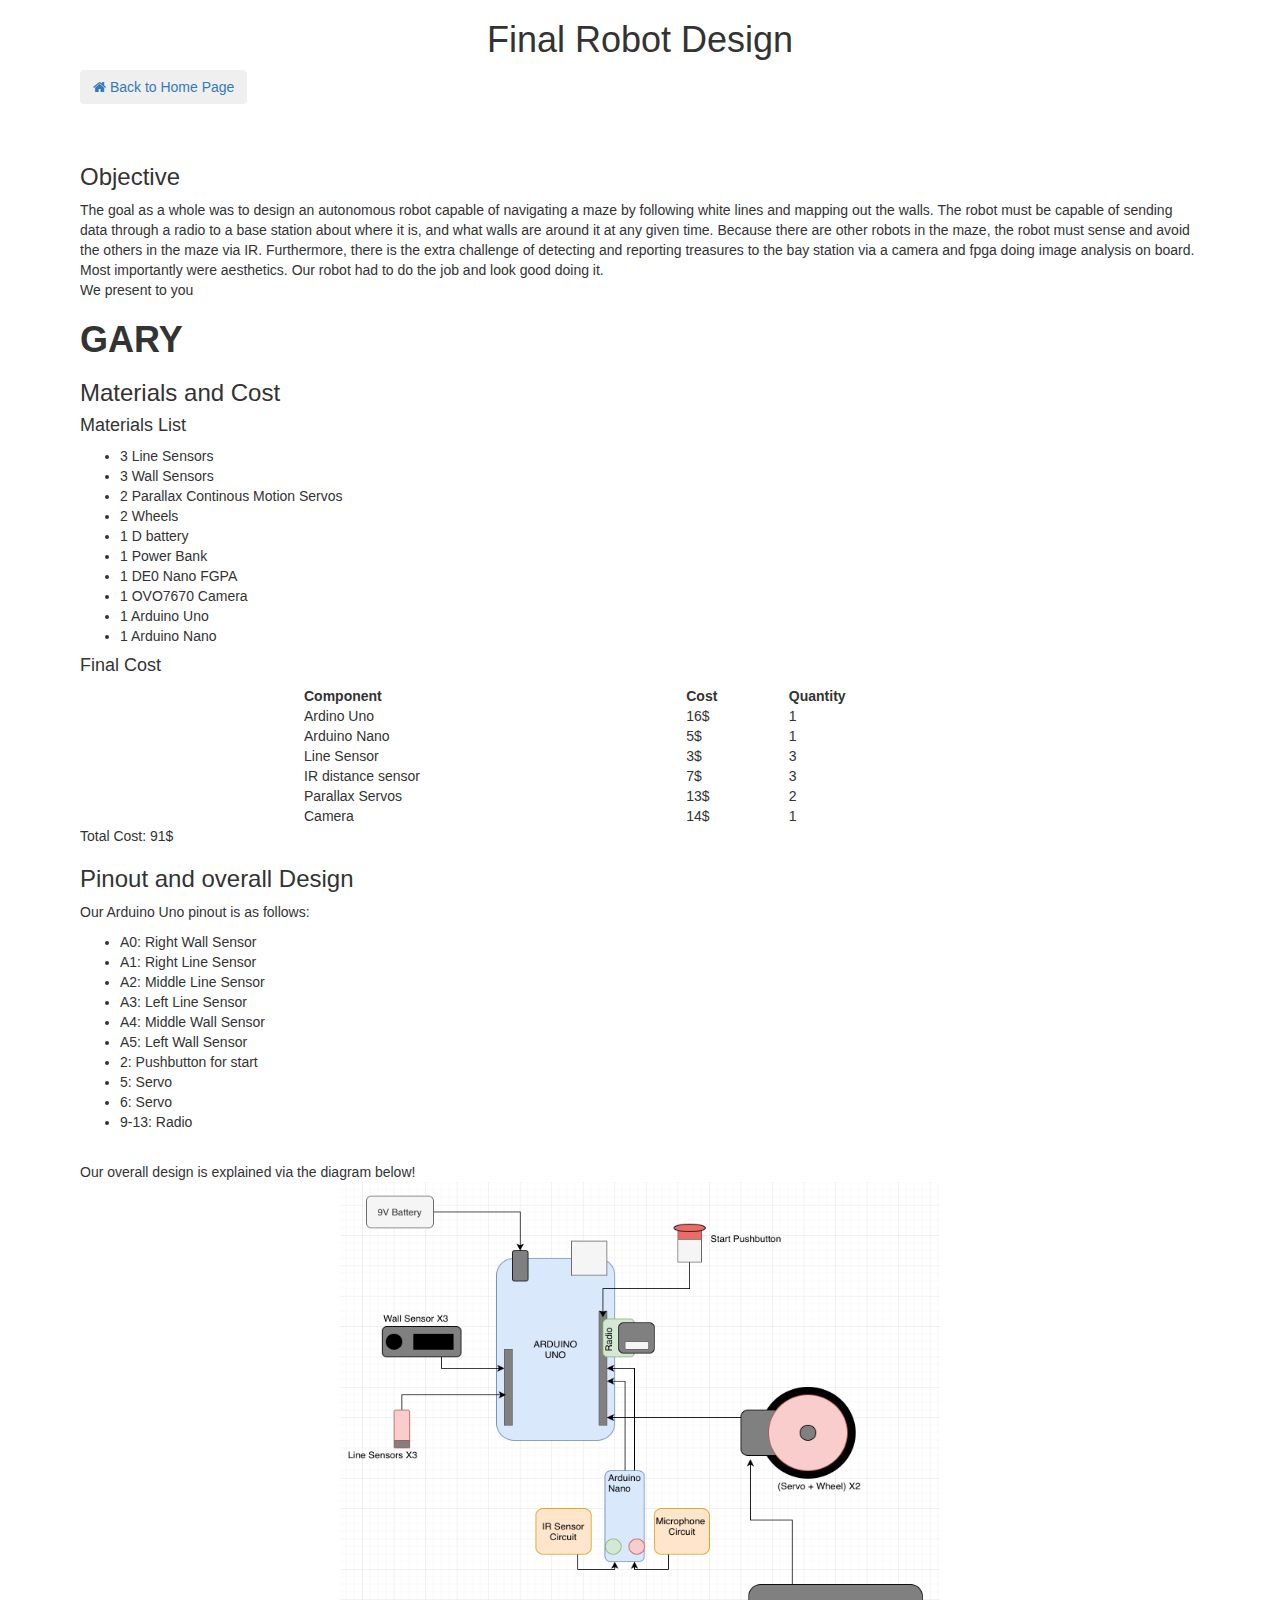
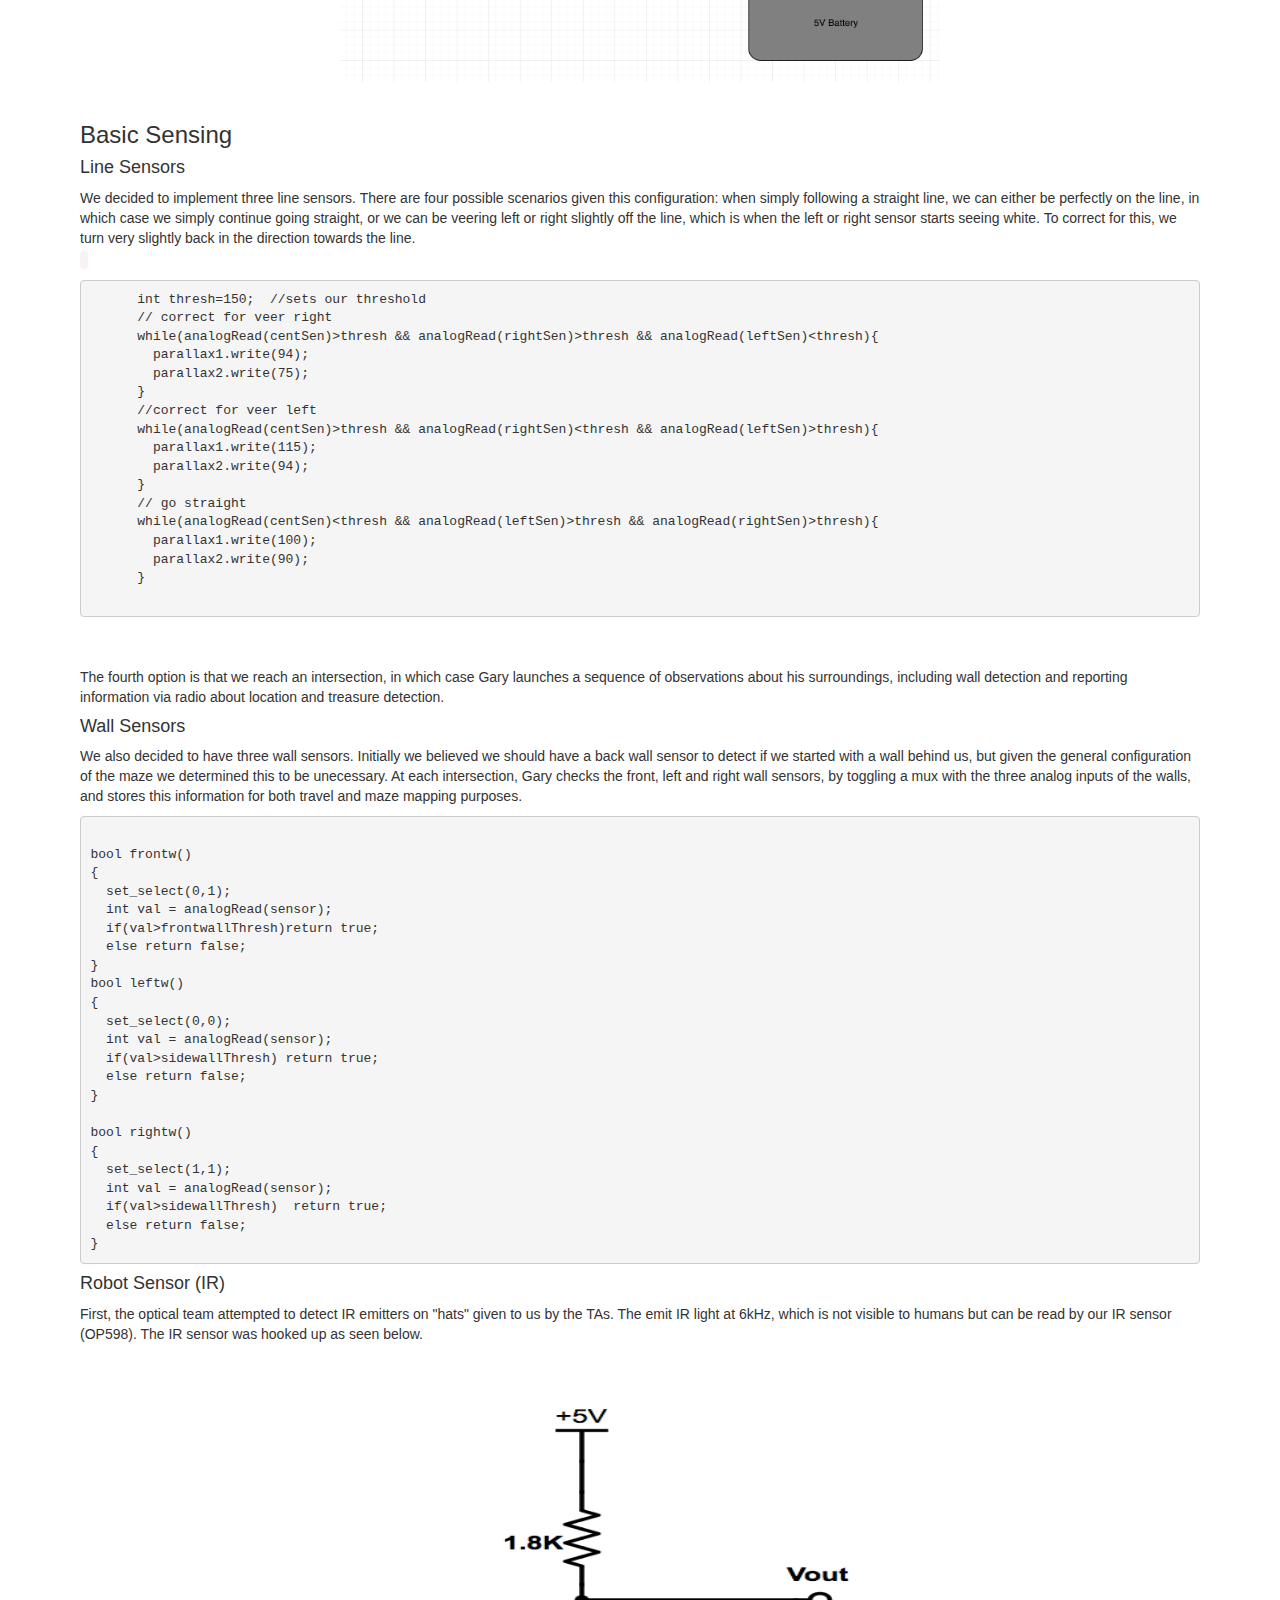
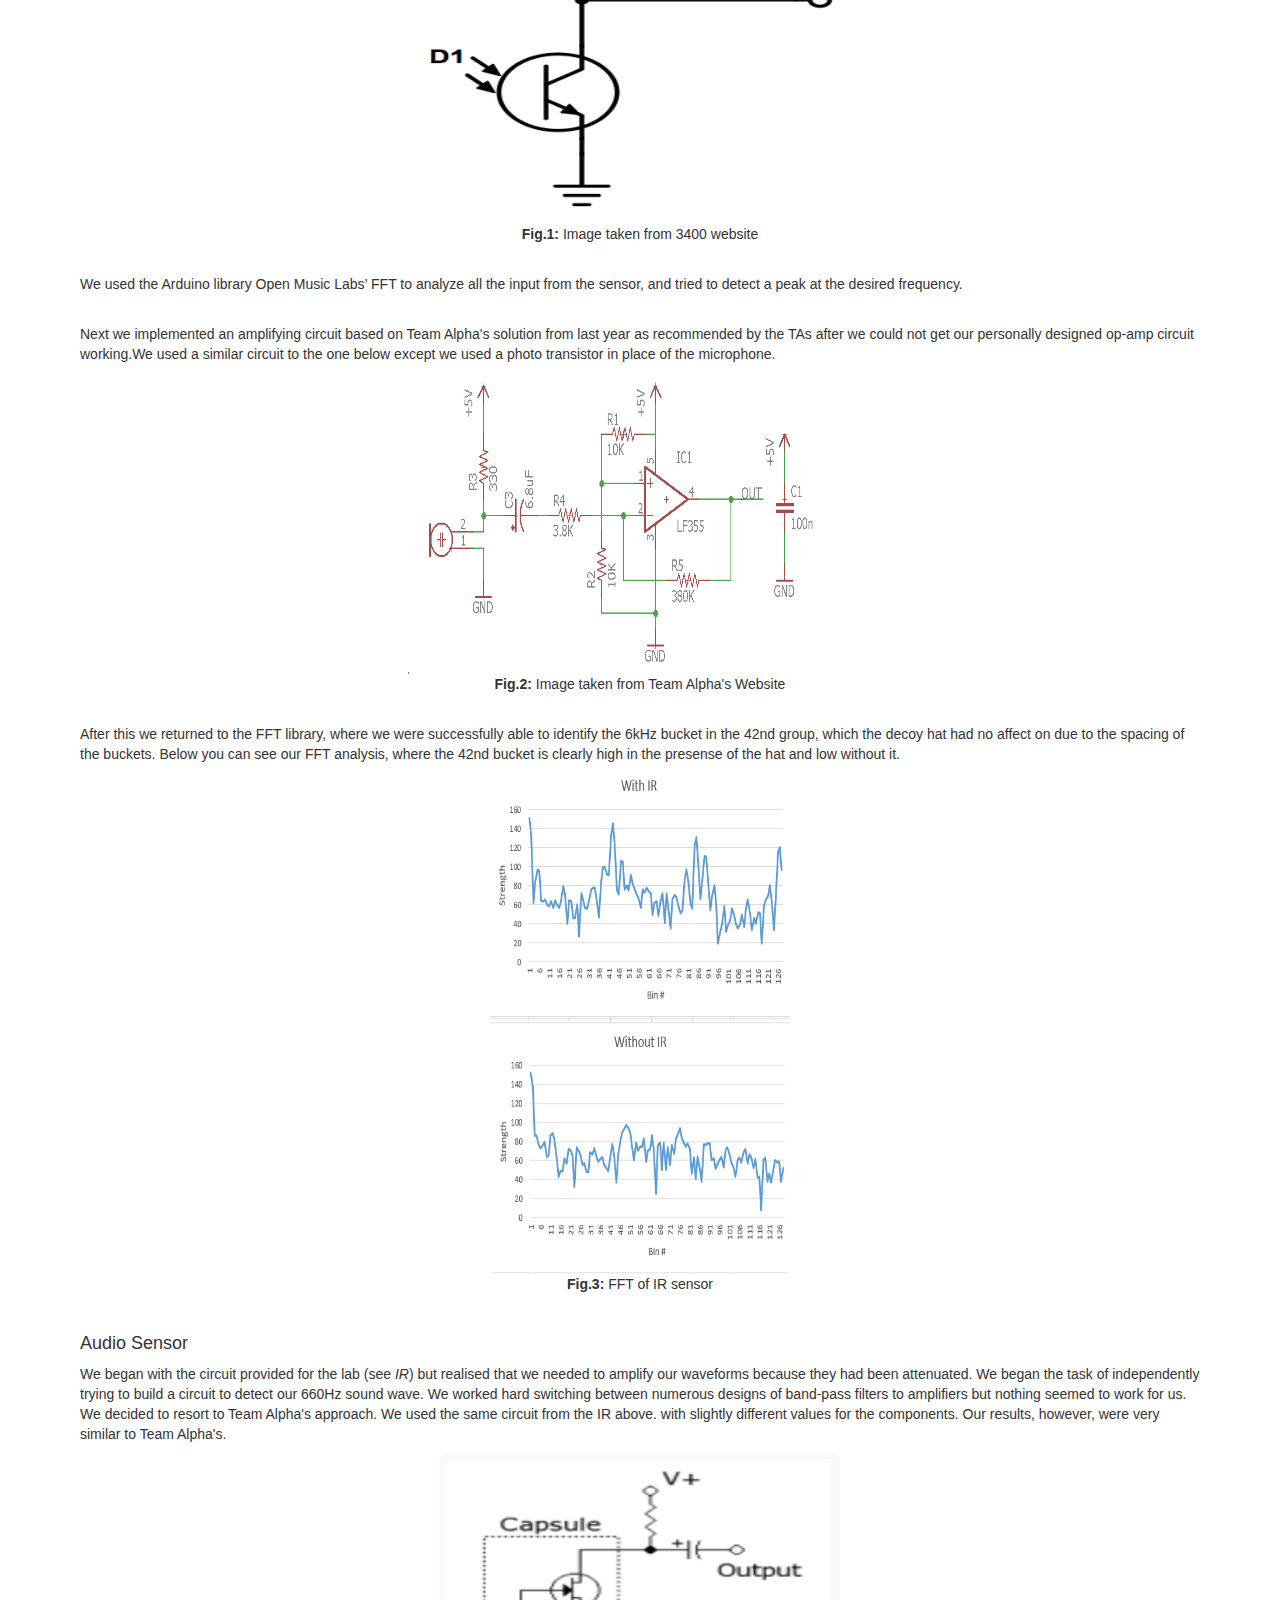
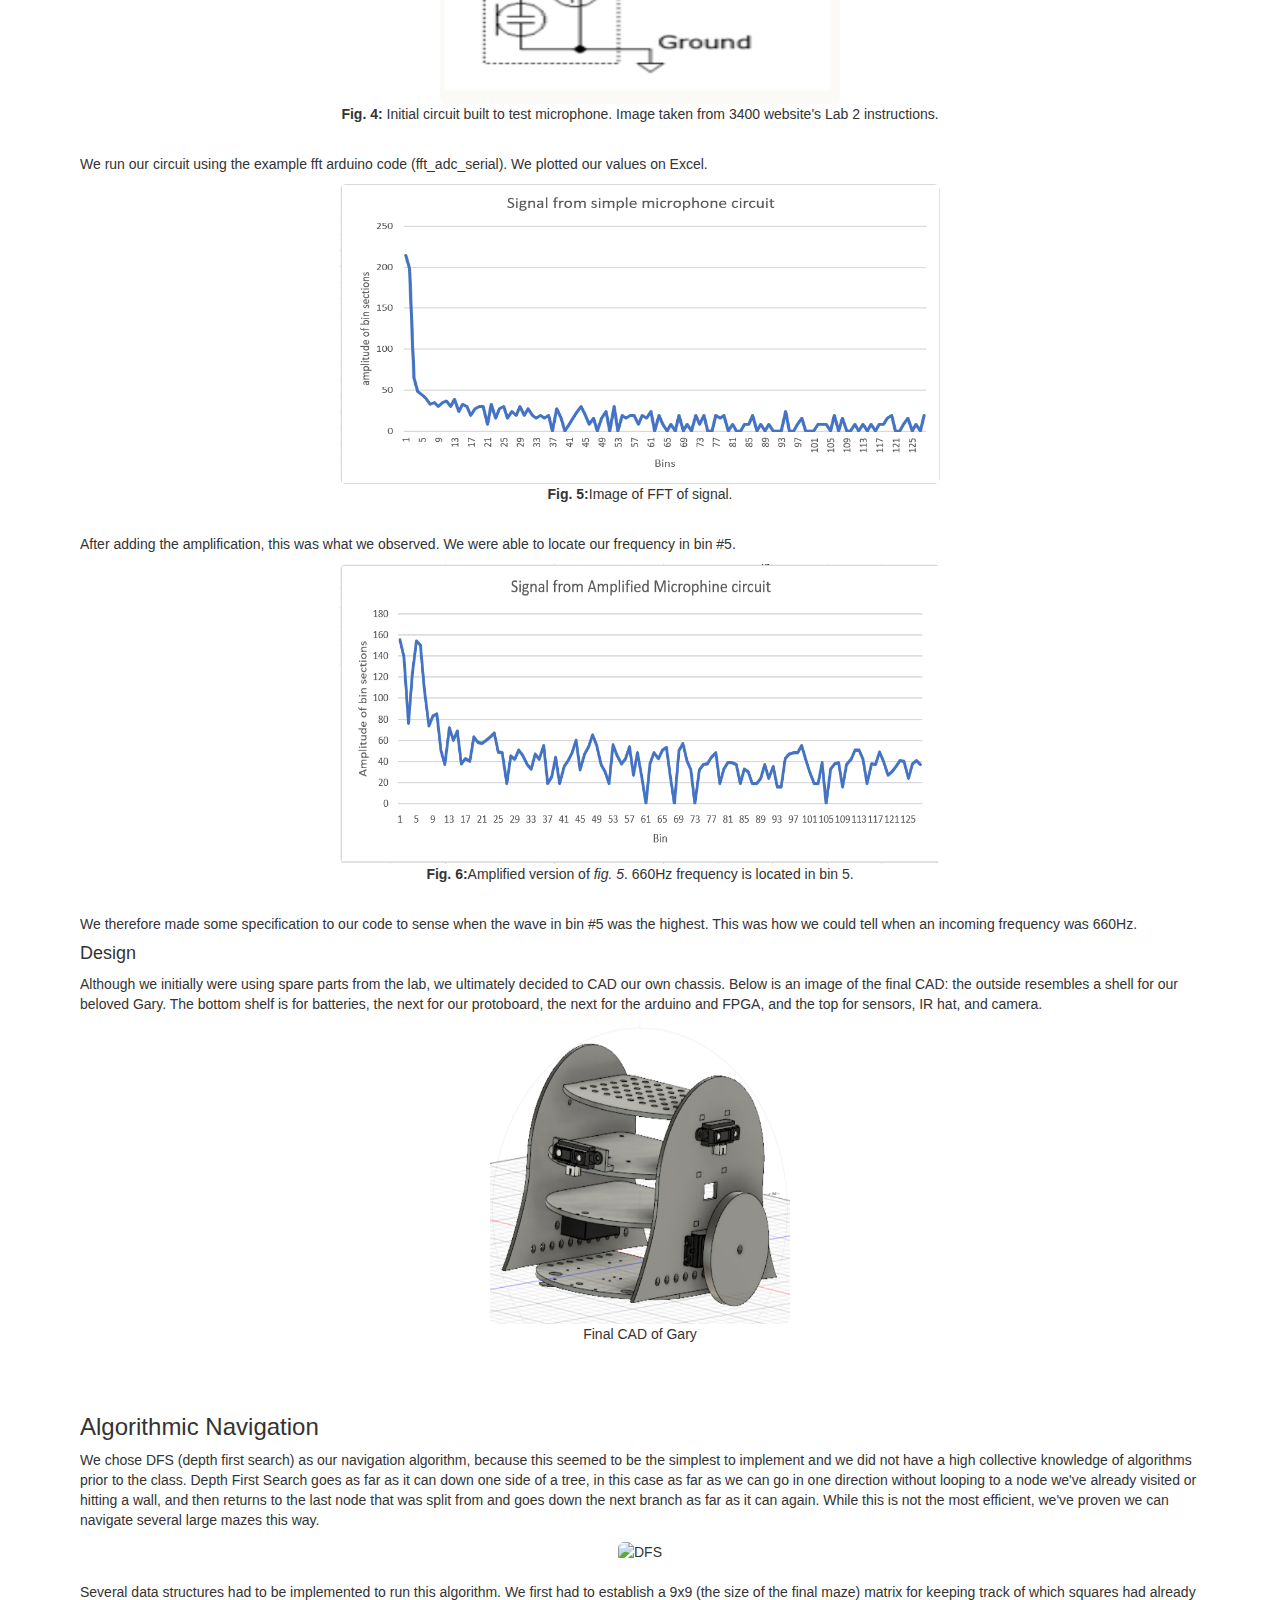
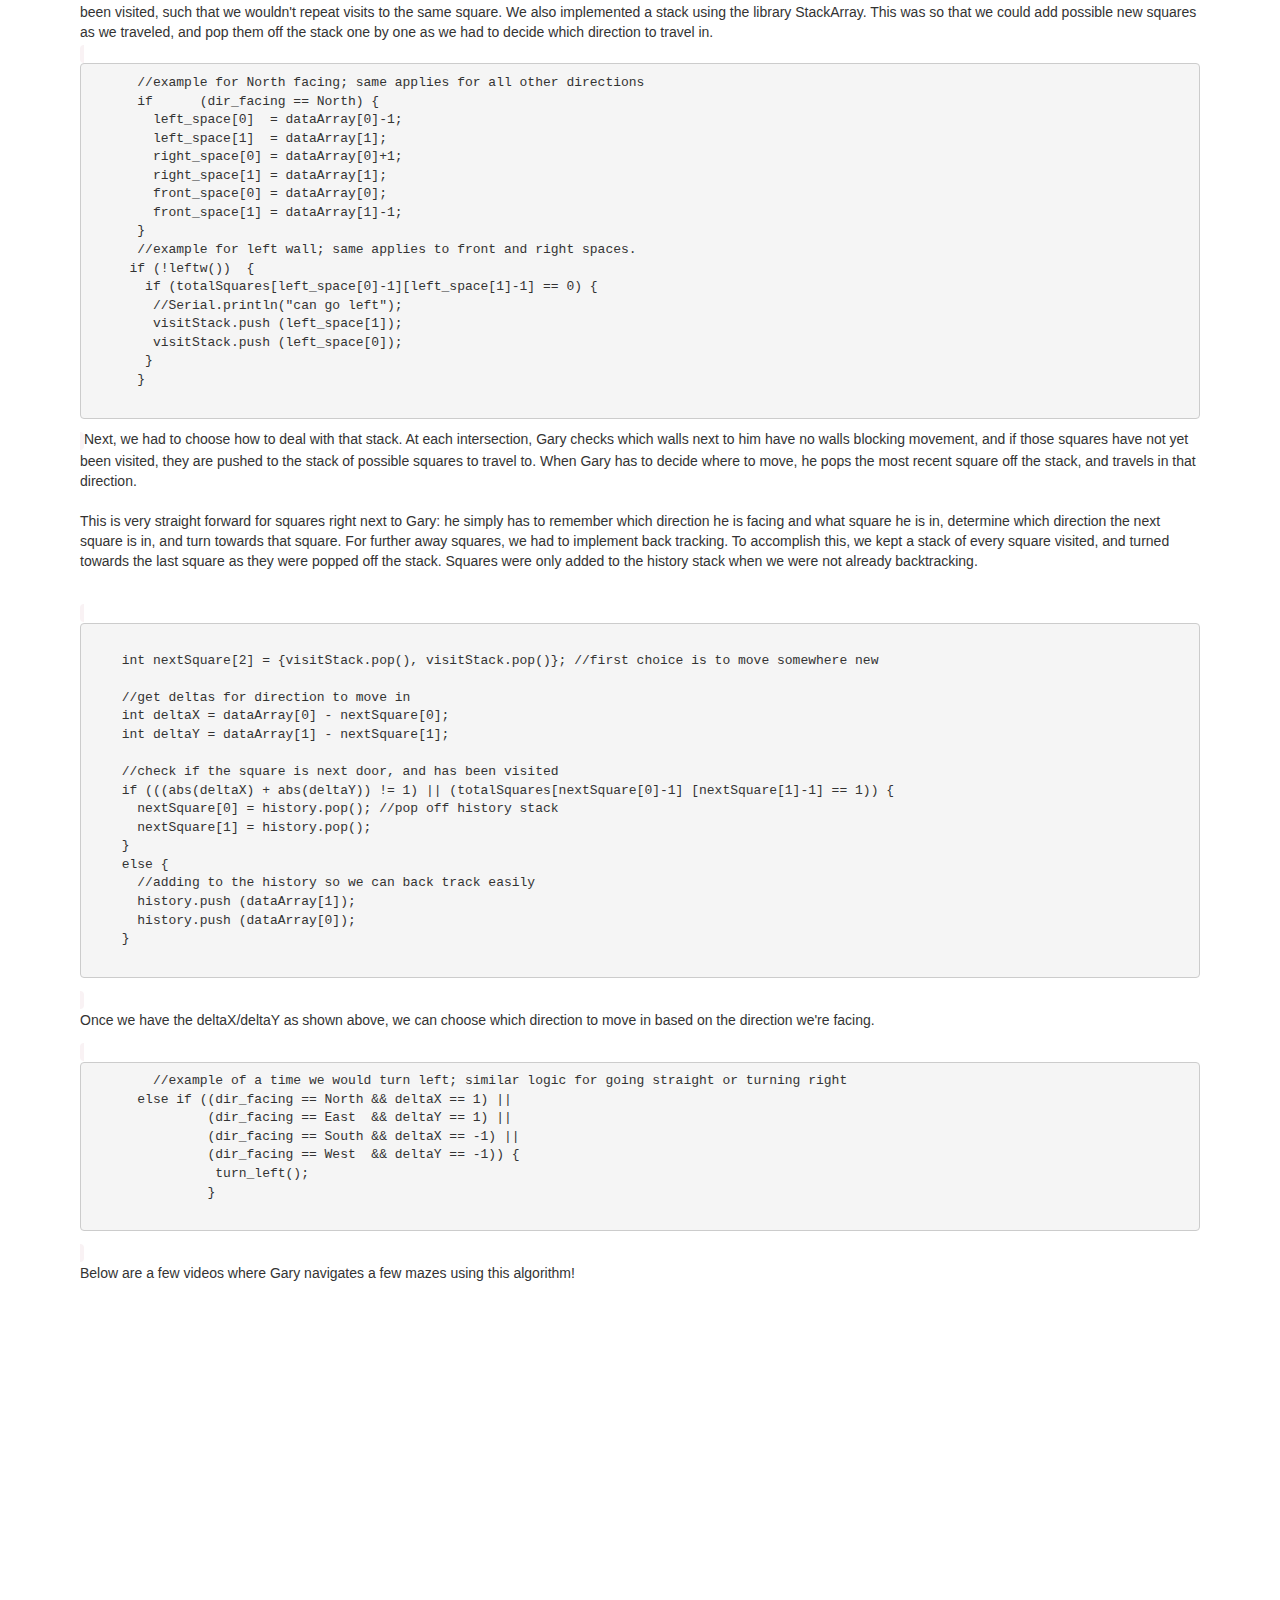
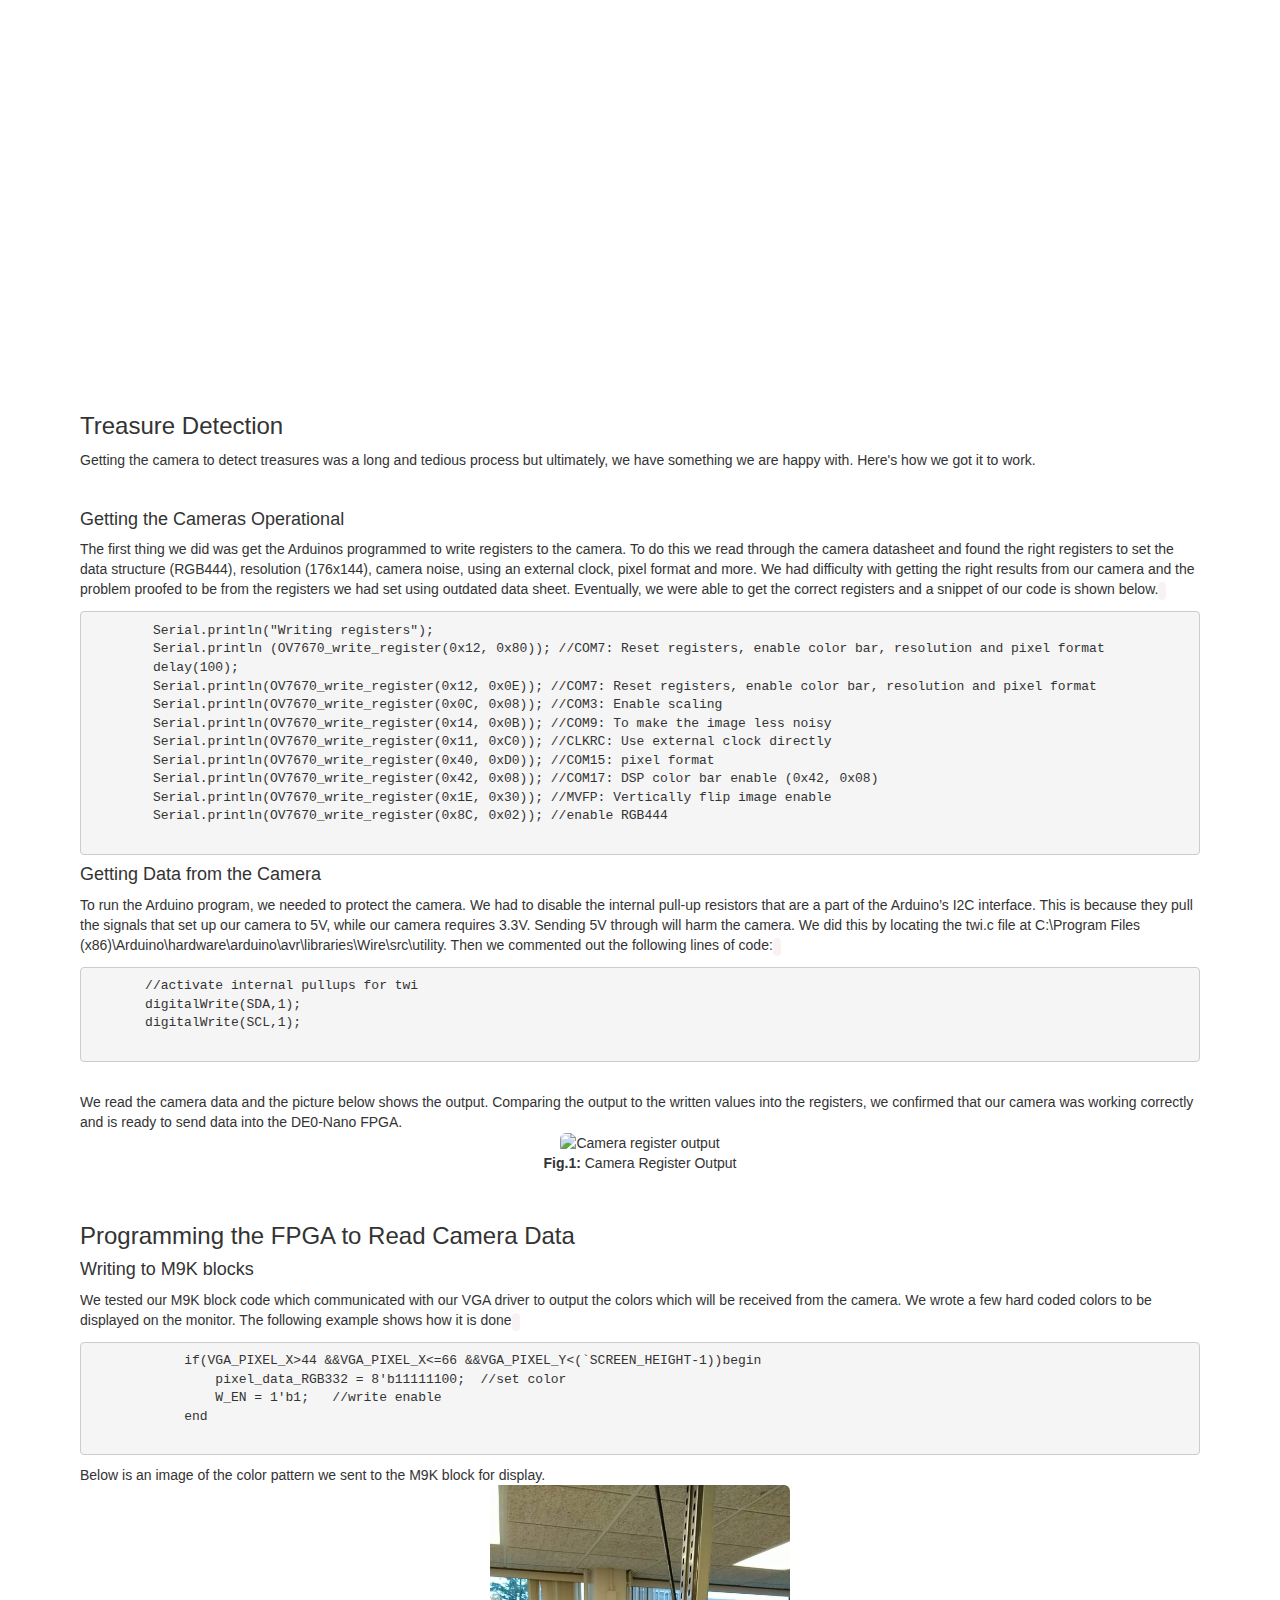
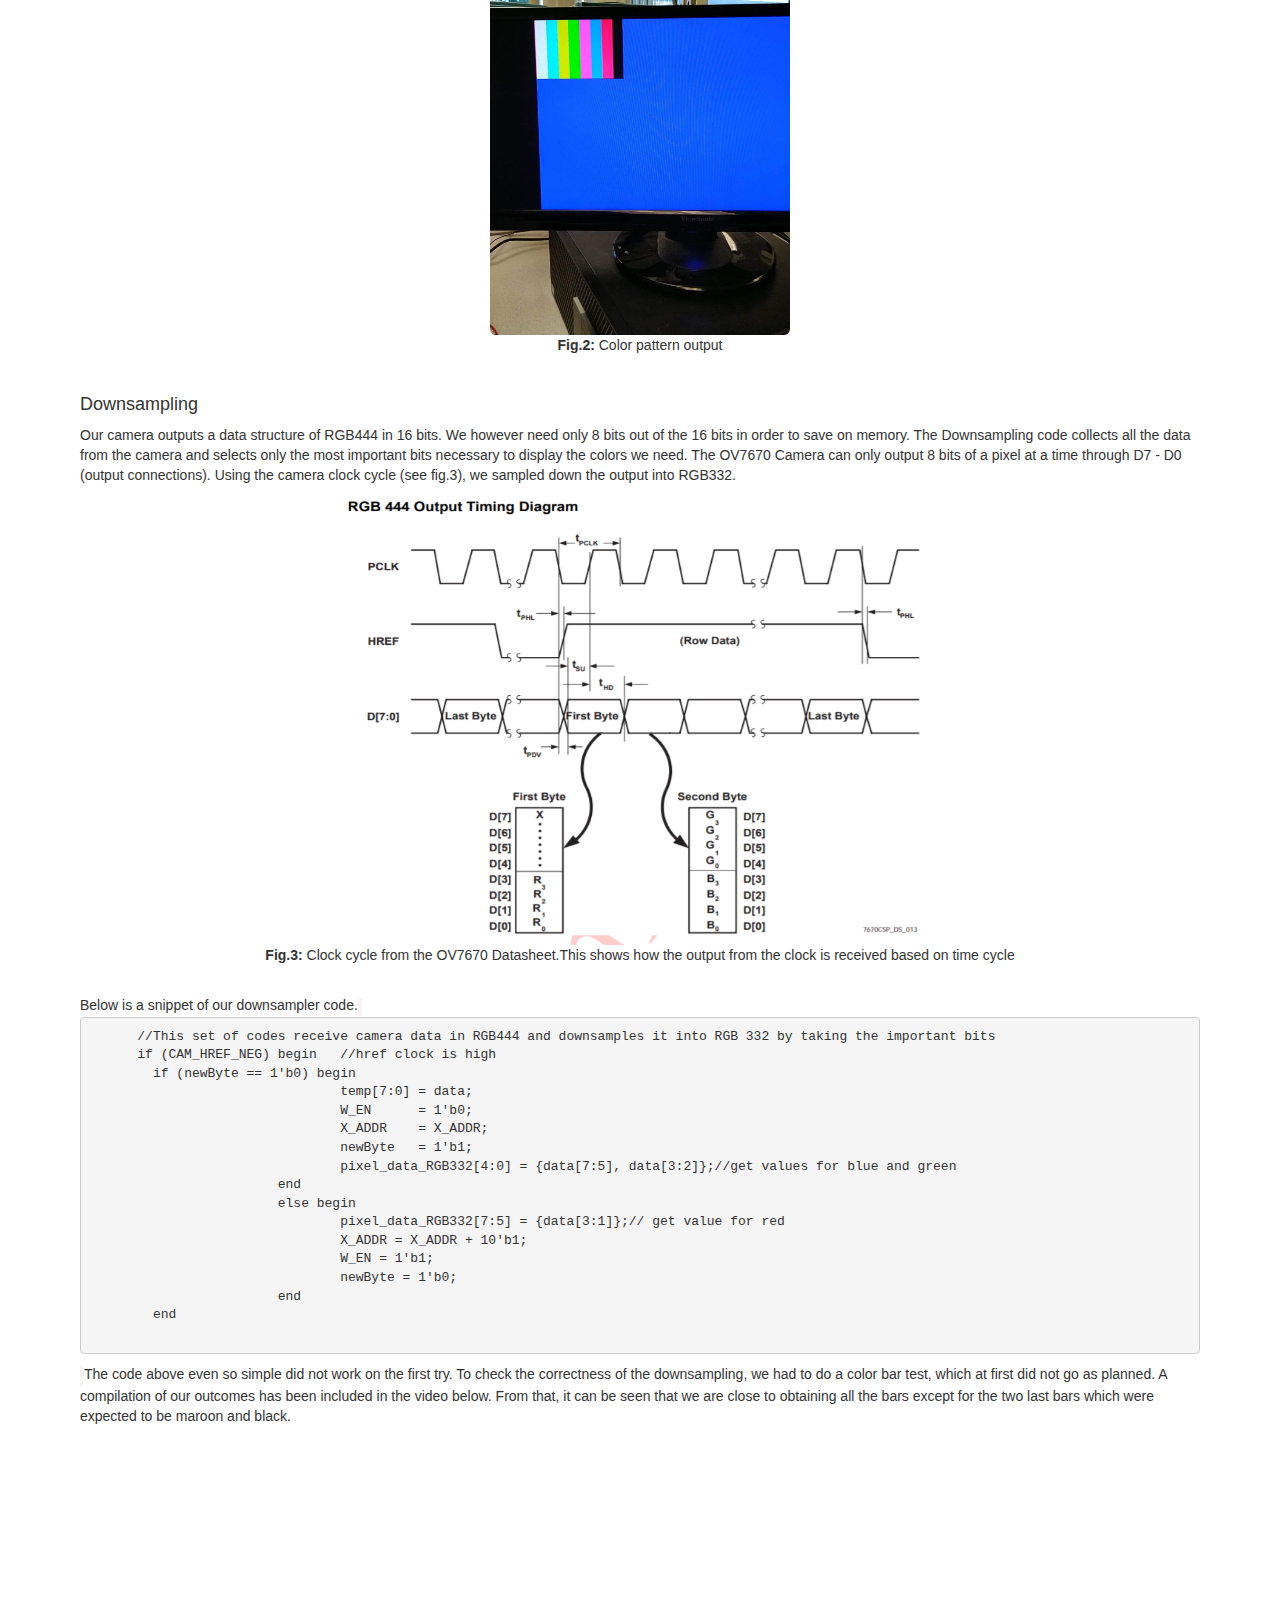
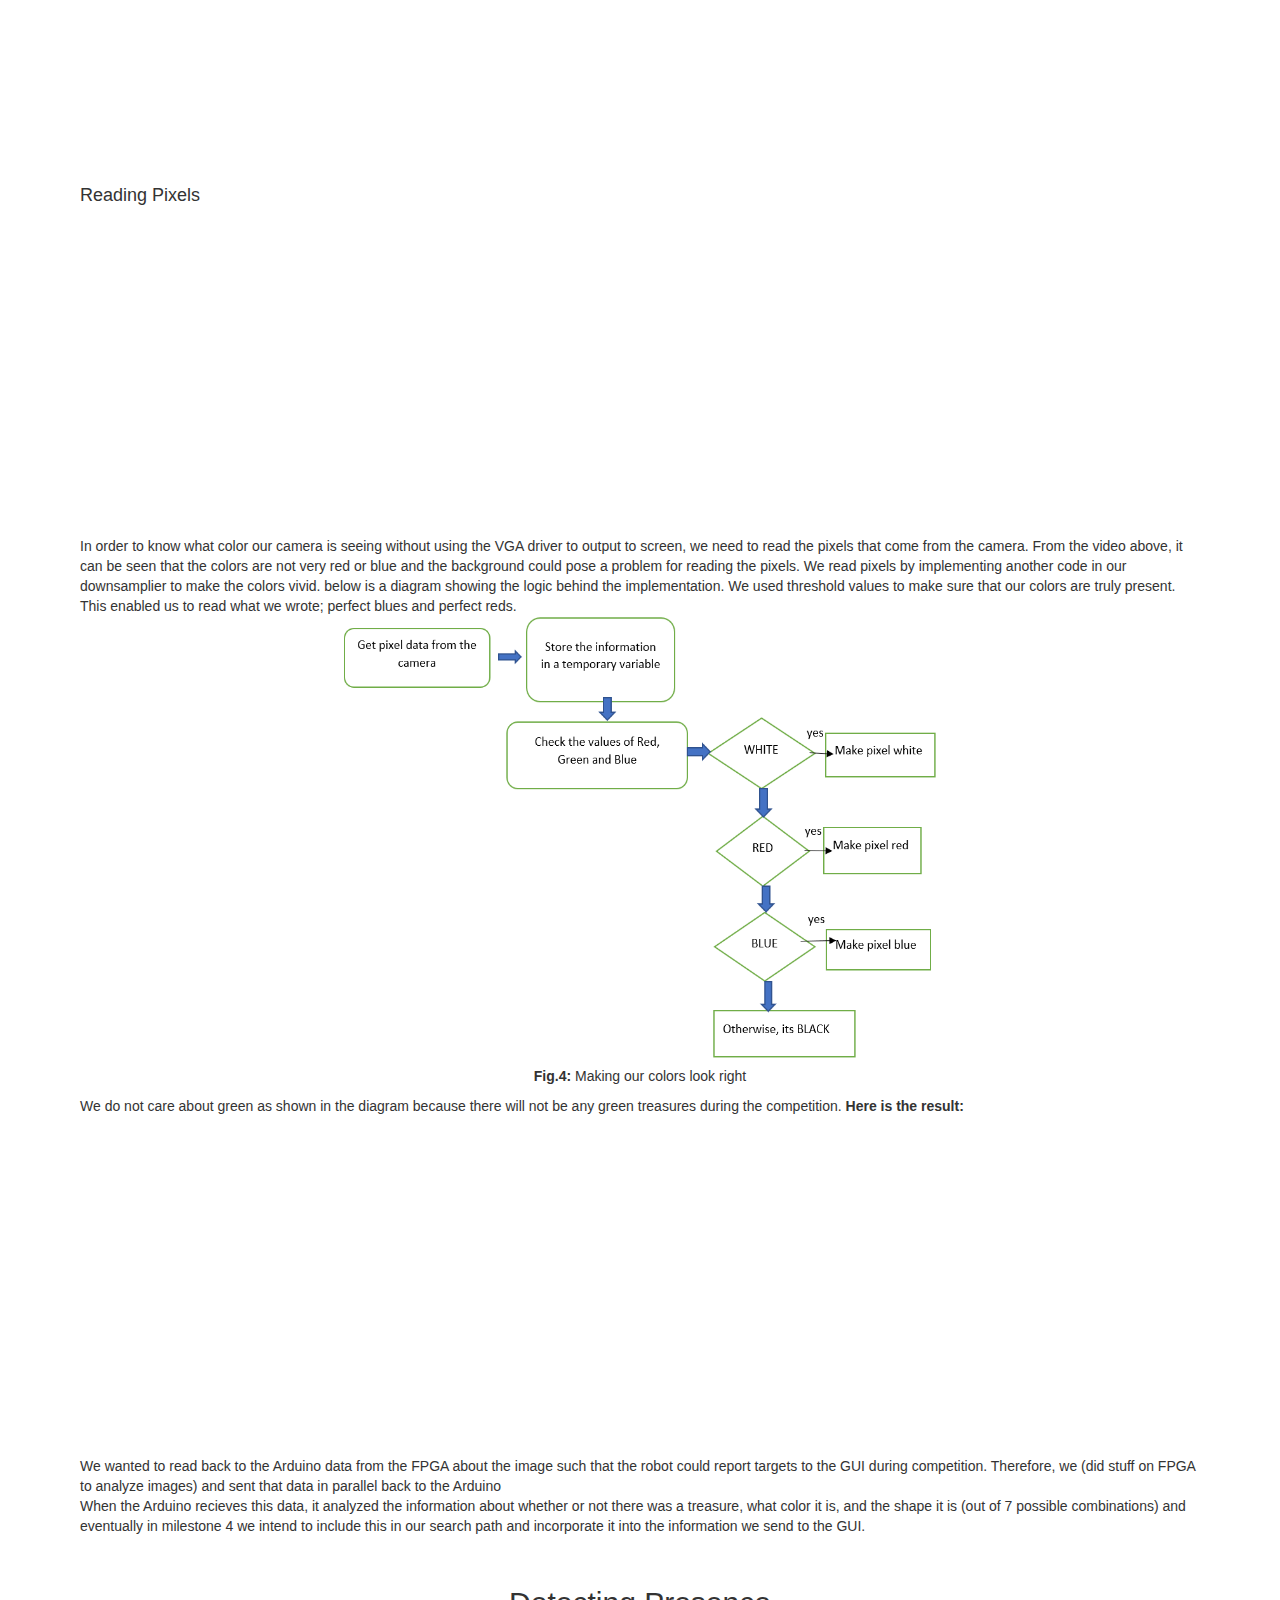
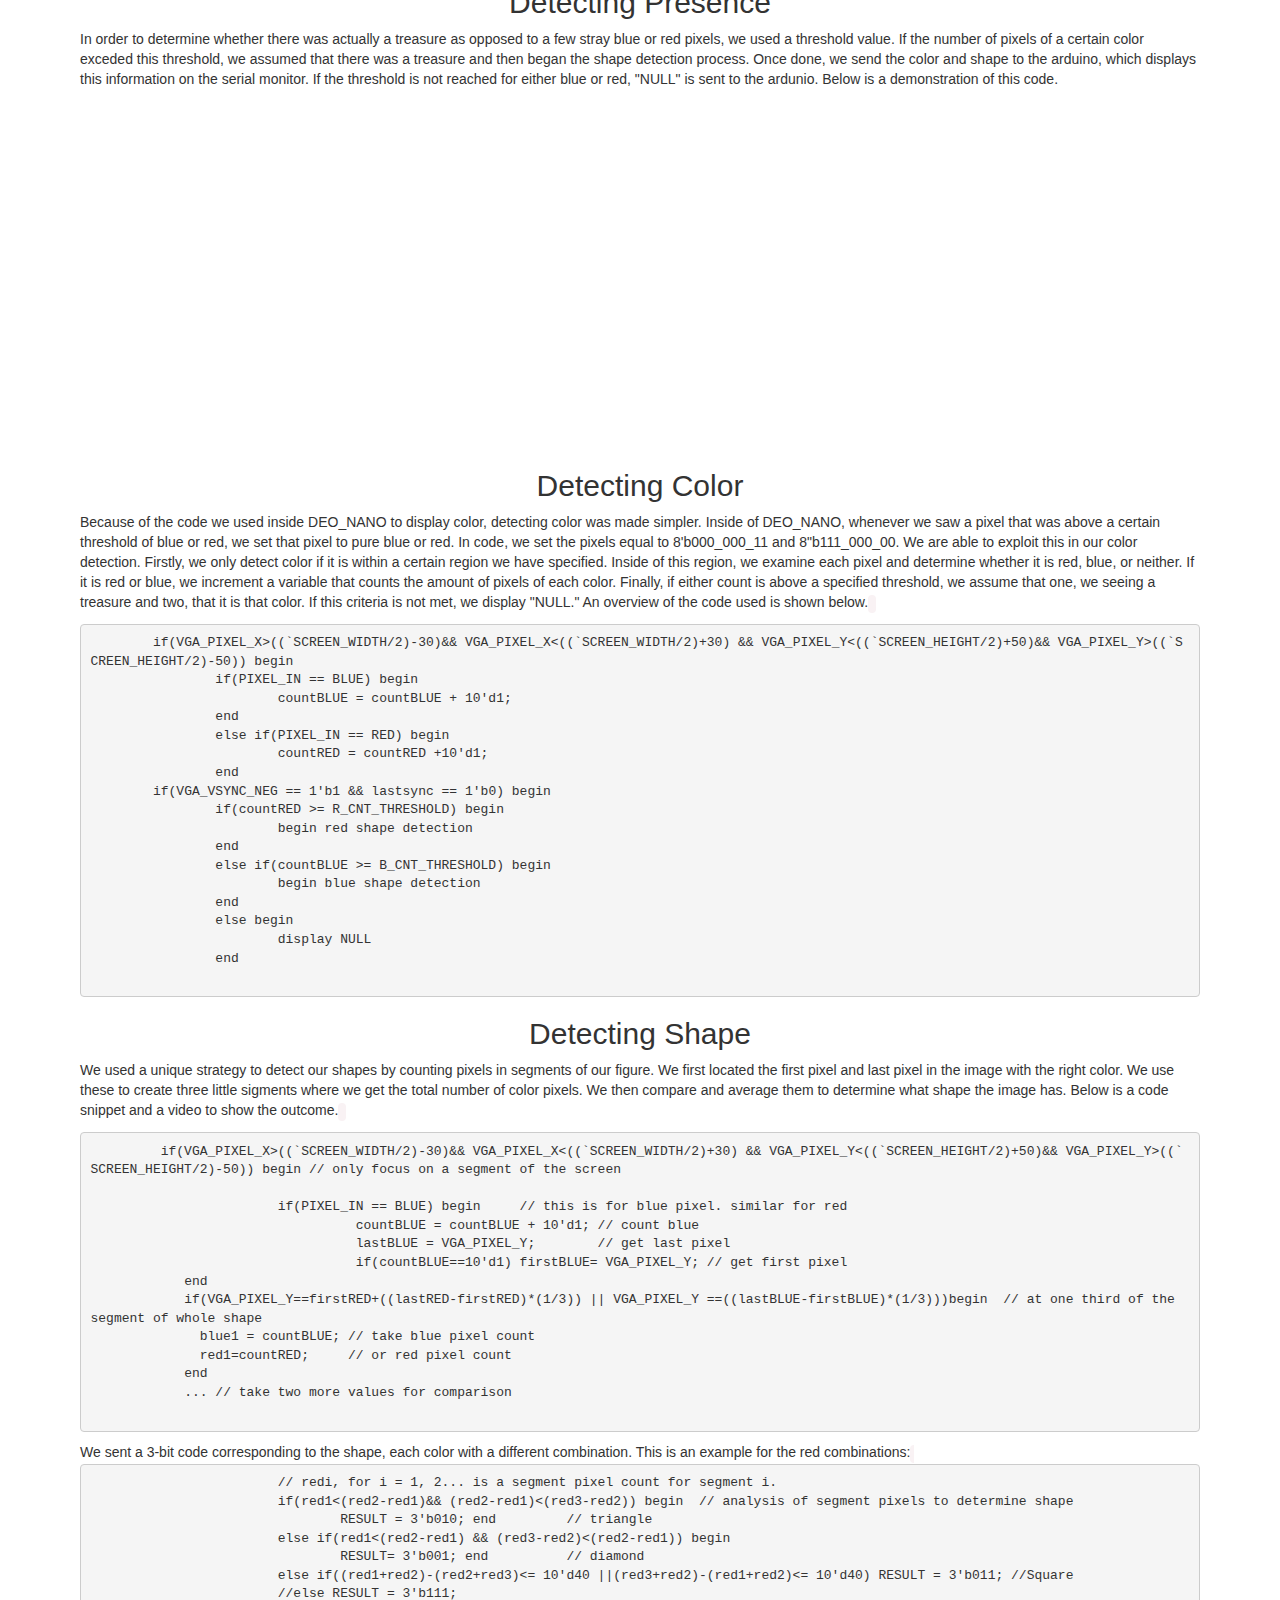
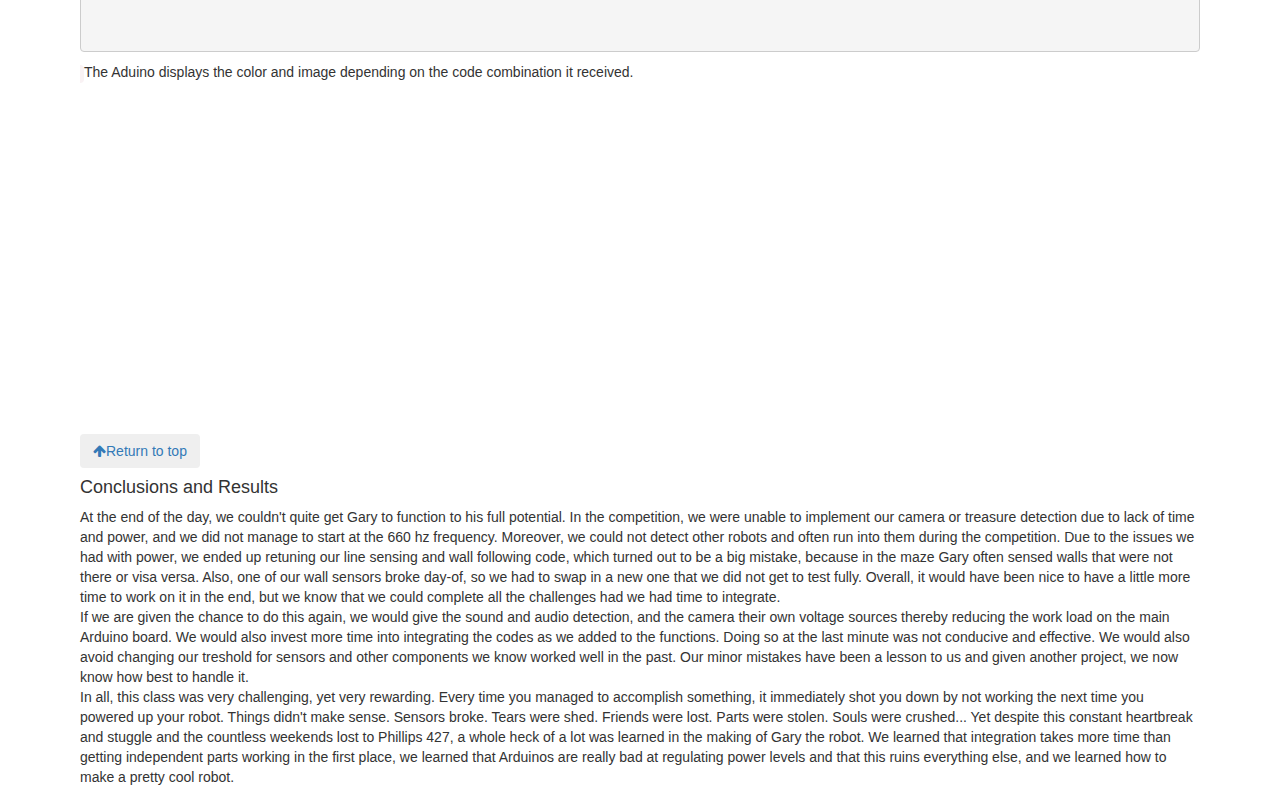
==== commit 87d2eb2d: "Update design.html" ====
--- a/design.html
+++ b/design.html
@@ -411,8 +411,10 @@
     <br>
     <h4>Reading Pixels</h4>
     <p>
-	    In order to know what color our camera is seeing without using the VGA driver to output to screen, we need to read the pixels that come from the camera. We did so by implementing another code in our downsamplier to make the colors vivid. 
-	    below is a diagram showing the logic behind the implementation. We used threshold values to make sure that our colors are truly present.
+	    <center><iframe width="560" height="315" src="https://www.youtube.com/embed/Hzma60ngr5E" frameborder="0" allow="accelerometer; autoplay; encrypted-media; gyroscope; picture-in-picture" allowfullscreen></iframe></center>
+	    In order to know what color our camera is seeing without using the VGA driver to output to screen, we need to read the pixels that come from the camera. From the video above, it can be seen that the colors are not very red or blue and
+	    the background could pose a problem for reading the pixels. We read pixels by implementing another code in our downsamplier to make the colors vivid. 
+	    below is a diagram showing the logic behind the implementation. We used threshold values to make sure that our colors are truly present. This enabled us to read what we wrote; perfect blues and perfect reds.
 	    <center><img src="colorVivid.PNG" class="img-rounded" alt="Color vivid" width="600" height="450">
       	    <p><b>Fig.4:</b> Making our colors look right</p></center>
 	    We do not care about green as shown in the diagram because there will not be any green treasures during the competition.
@@ -502,11 +504,14 @@
 <h4>Conclusions and Results</h4>
 <p>
 	At the end of the day, we couldn't quite get Gary to function to his full potential. In the competition, we were unable to implement our camera
-	or treasure detection due to lack of time and power, and we did not manage to start at the 660 hz frequency. Due to the issues we 
-	had with power, we ended up retuning our line sensing and wall following code, which turned out to be a big mistake, because in the maze 
+	or treasure detection due to lack of time and power, and we did not manage to start at the 660 hz frequency. Moreover, we could not detect other robots and often run into them during the competition.
+	Due to the issues we had with power, we ended up retuning our line sensing and wall following code, which turned out to be a big mistake, because in the maze 
 	Gary often sensed walls that were not there or visa versa. Also, one of our wall sensors broke day-of, so we had to swap in a new one that 
 	we did not get to test fully. Overall, it would have been nice to have a little more time to work on it in the end, but we know that we could 
 	complete all the challenges had we had time to integrate. 
+	<br>If we are given the chance to do this again, we would give the sound and audio detection, and the camera their own voltage sources thereby reducing the work load on the main Arduino board. 
+	We would also invest more time into integrating the codes as we added to the functions. Doing so at the last minute was not conducive and effective. We would also avoid changing our treshold for 
+	sensors and other components we know worked well in the past. Our minor mistakes have been a lesson to us and given another project, we now know how best to handle it.
 	<br>
 	In all, this class was very challenging, yet very rewarding. Every time you managed to accomplish something, it immediately shot you down by not working the next time you powered up 
 	your robot. Things didn't make sense. Sensors broke. Tears were shed. Friends were lost. Parts were stolen. Souls were crushed... Yet despite this constant heartbreak and stuggle and the countless weekends lost to Phillips 427, a whole
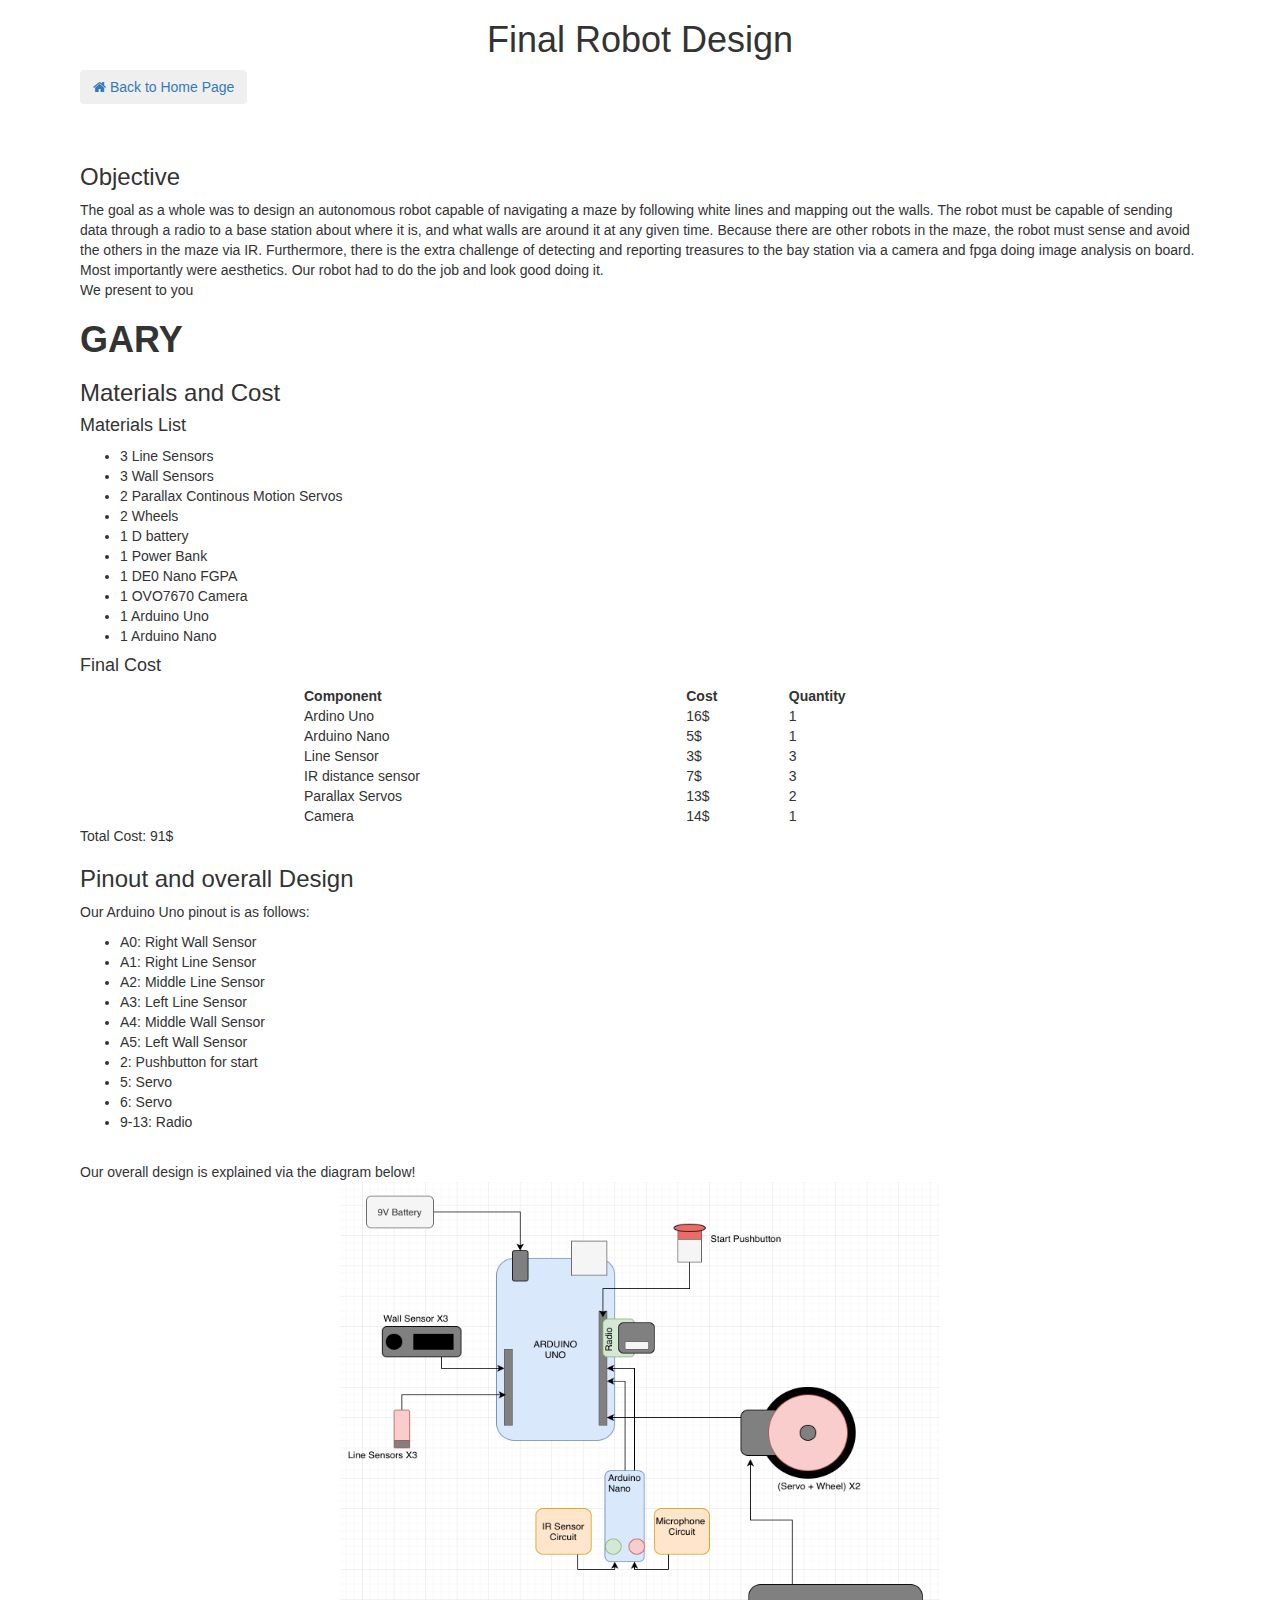
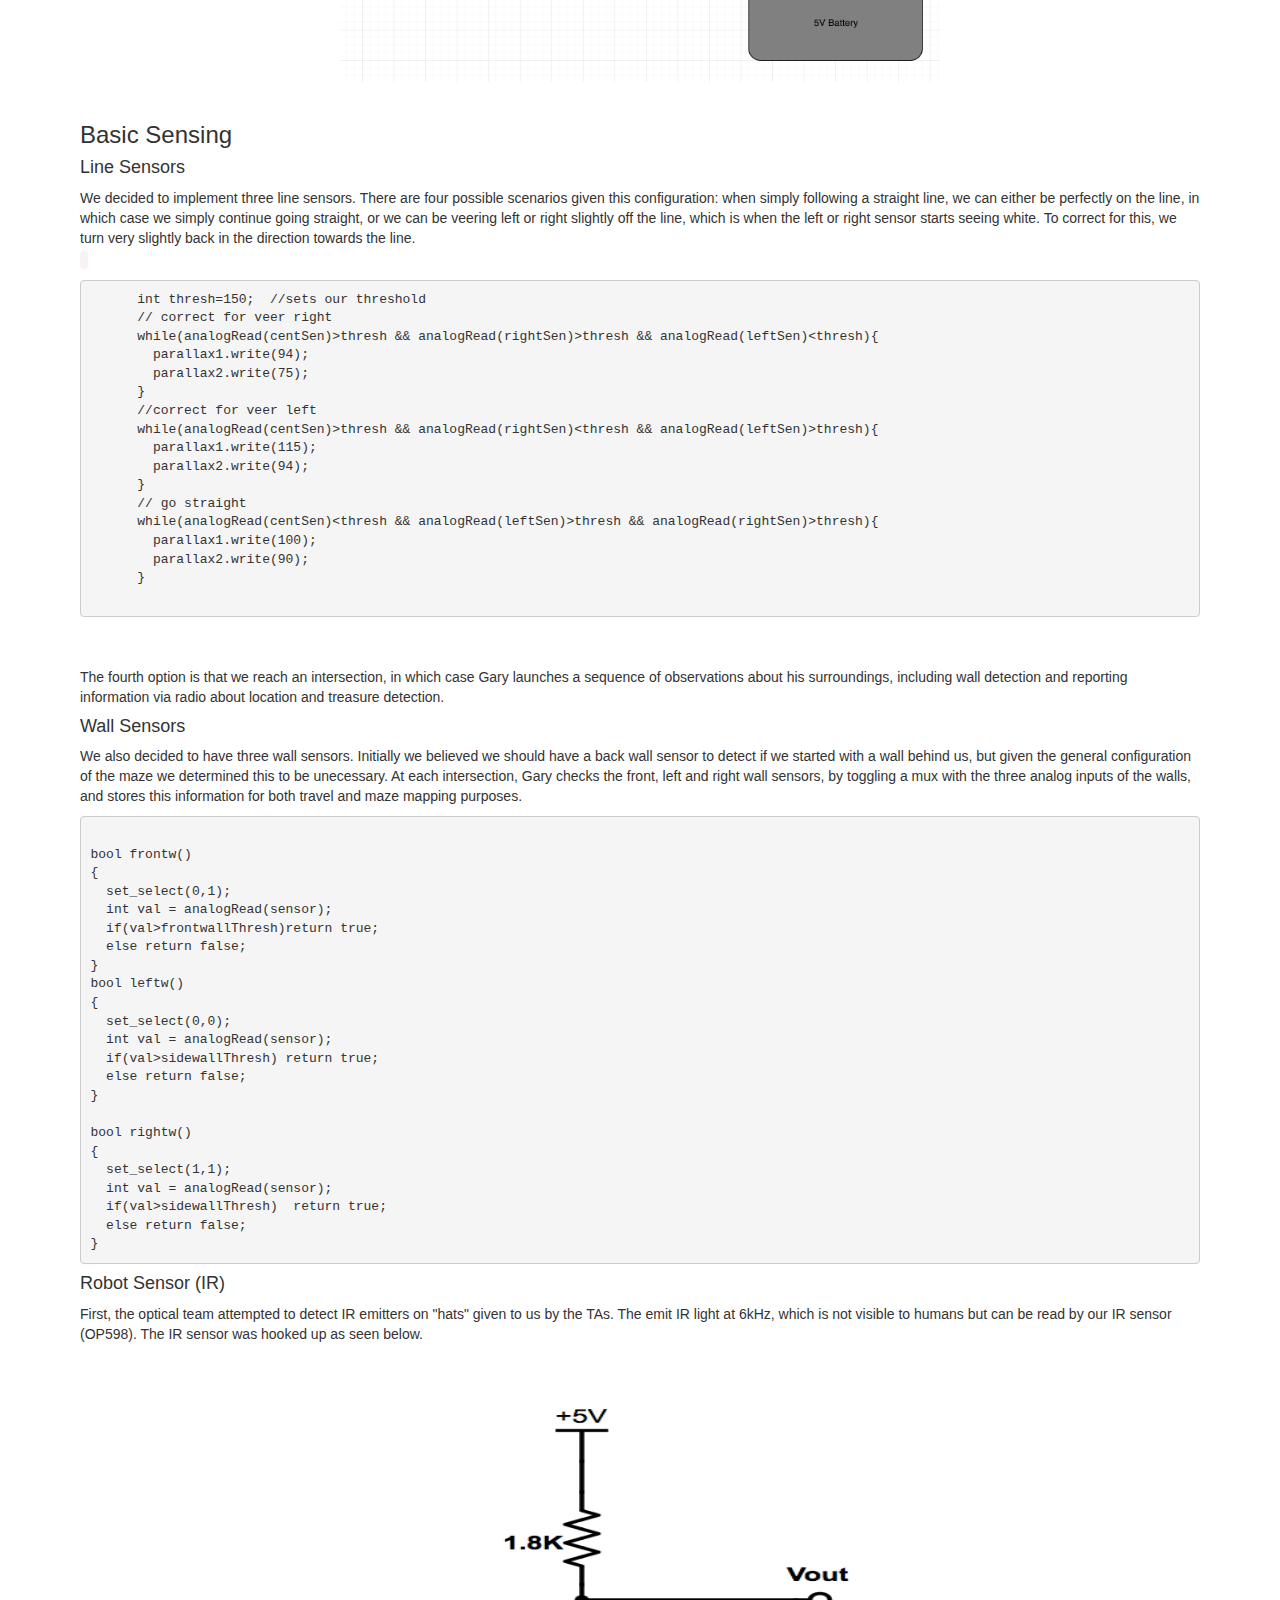
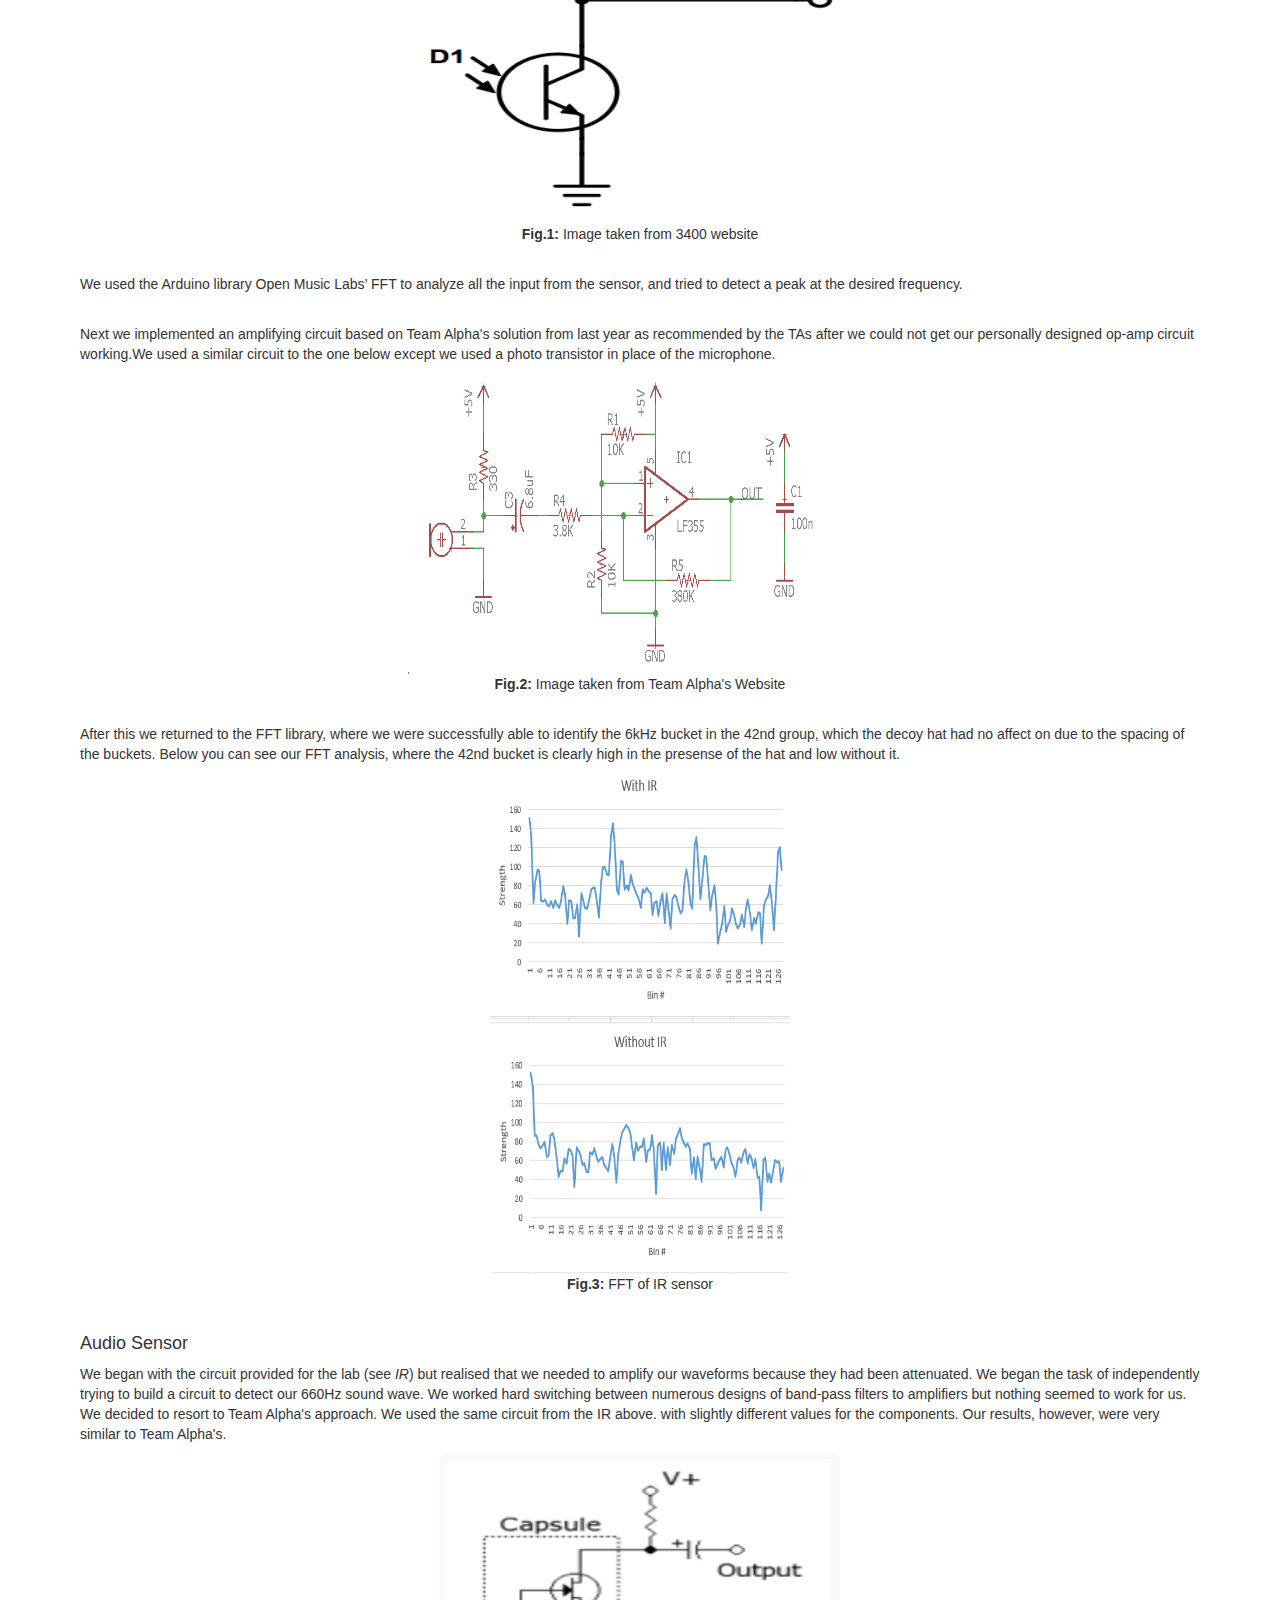
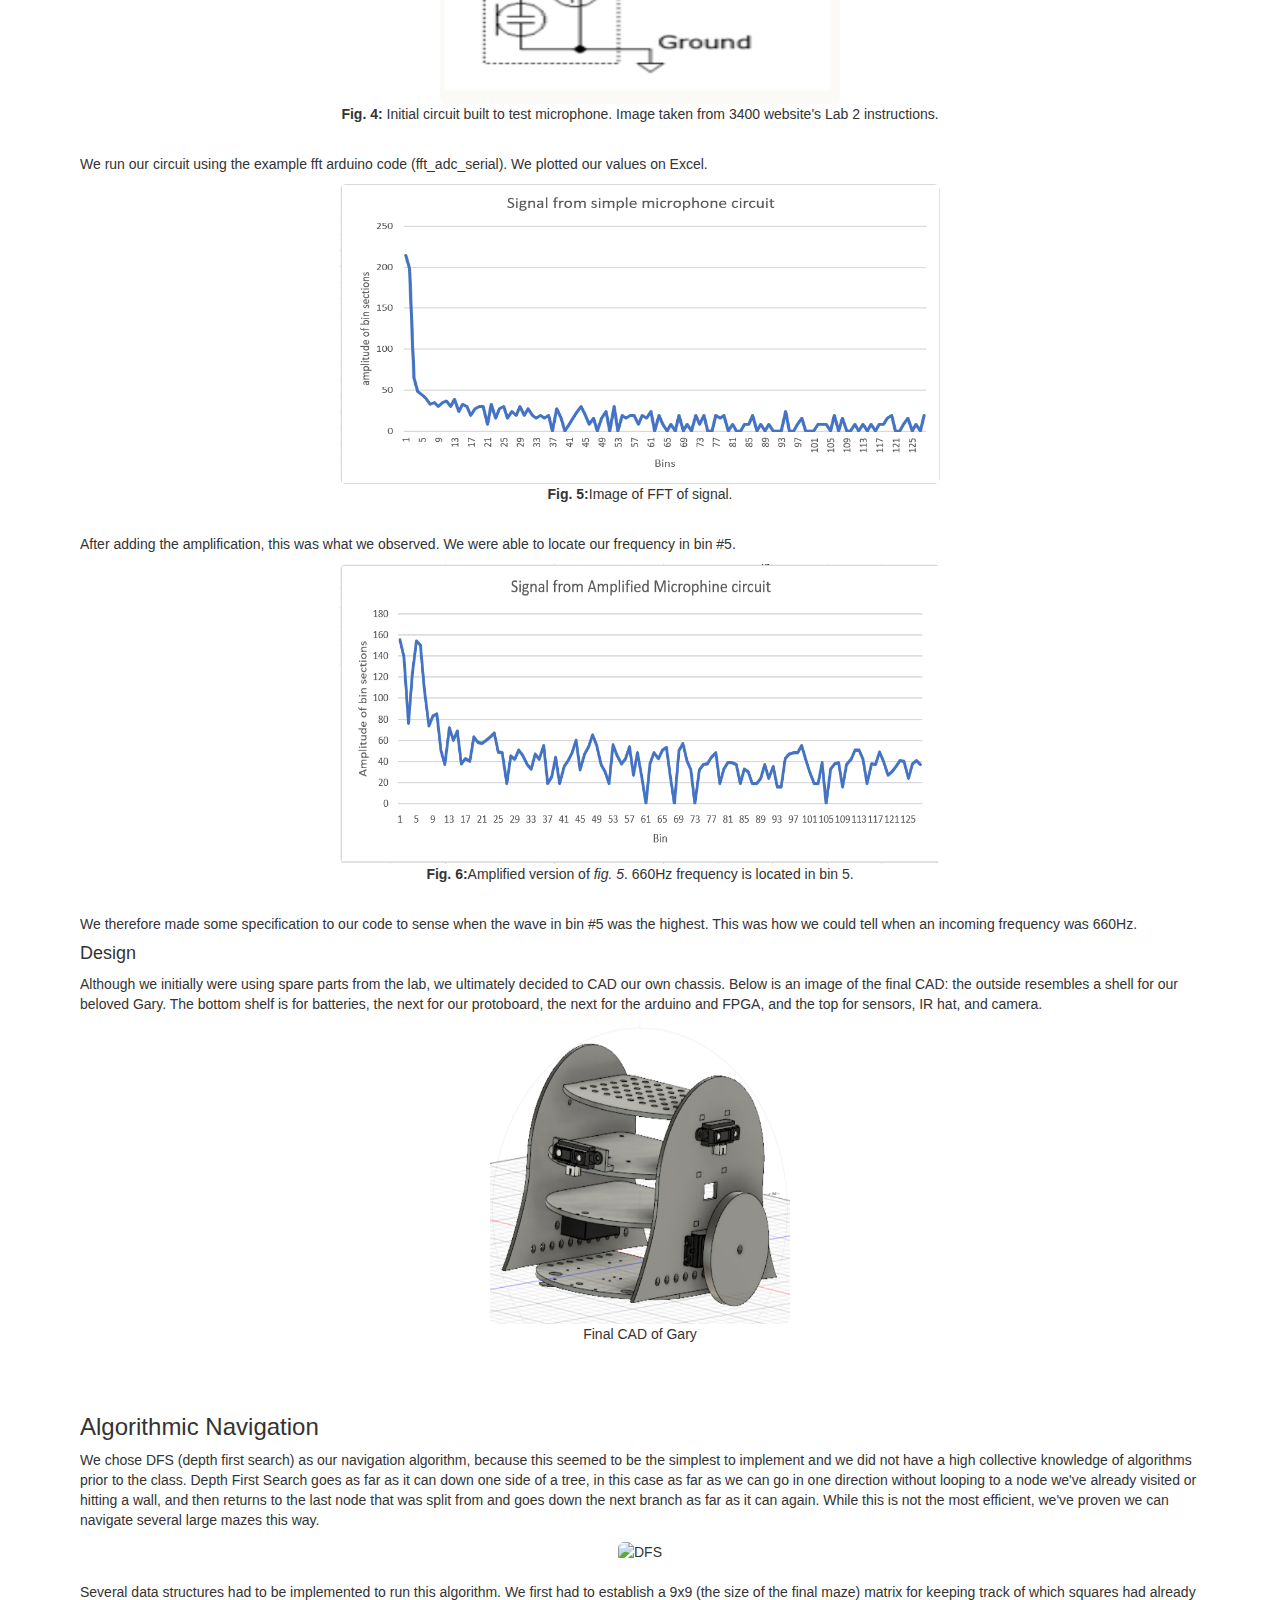
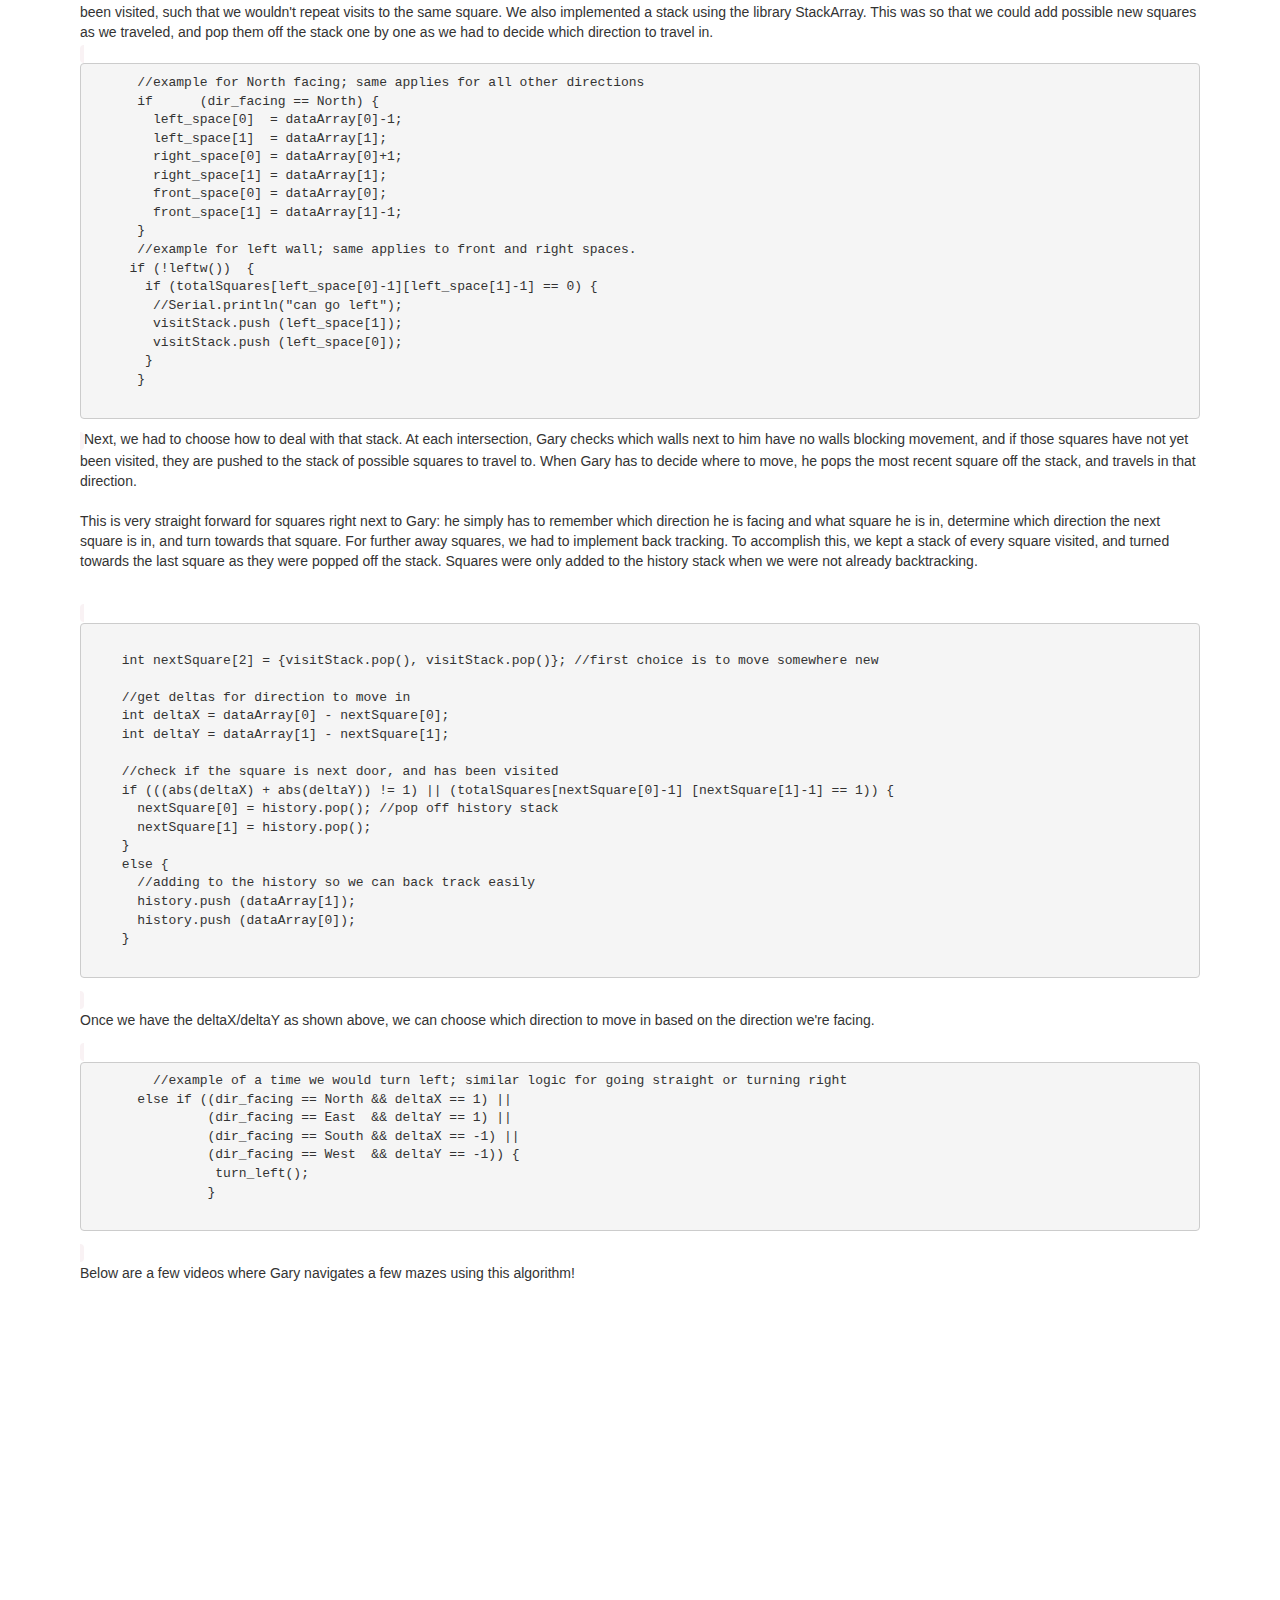
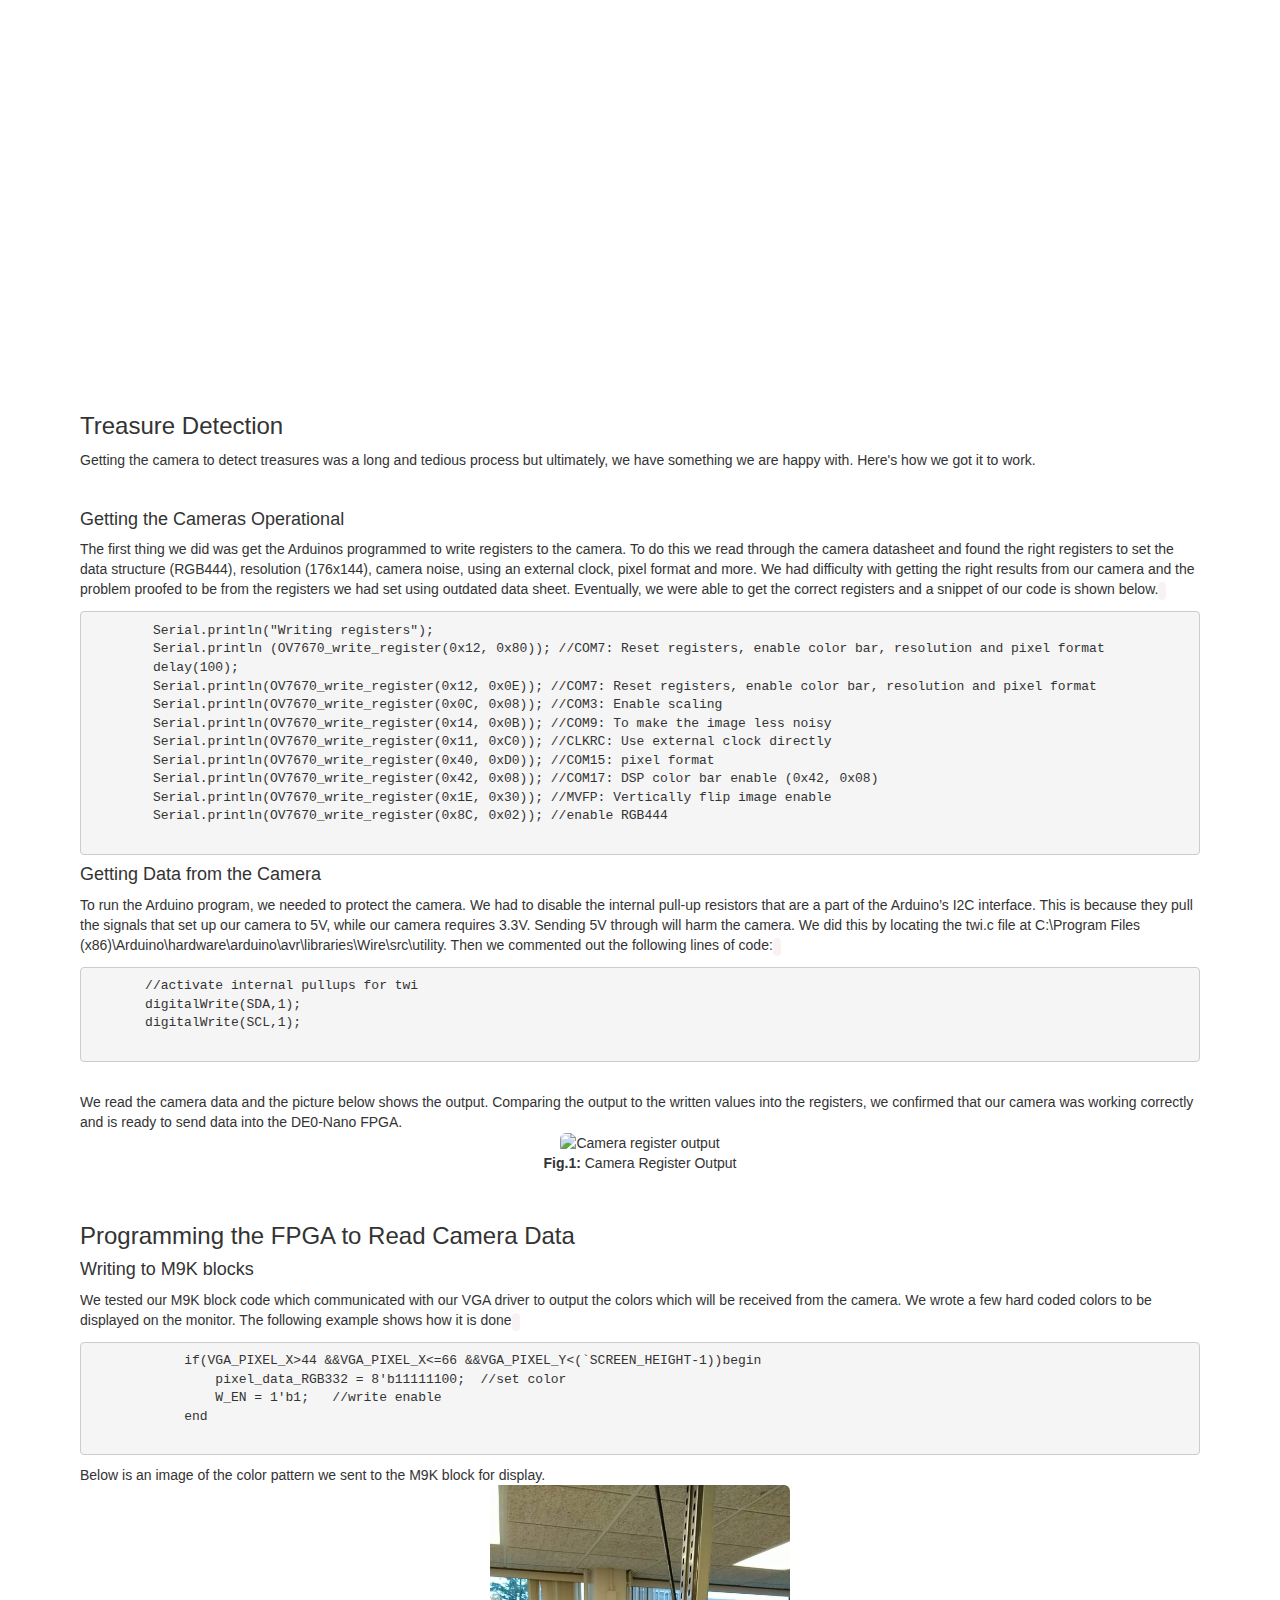
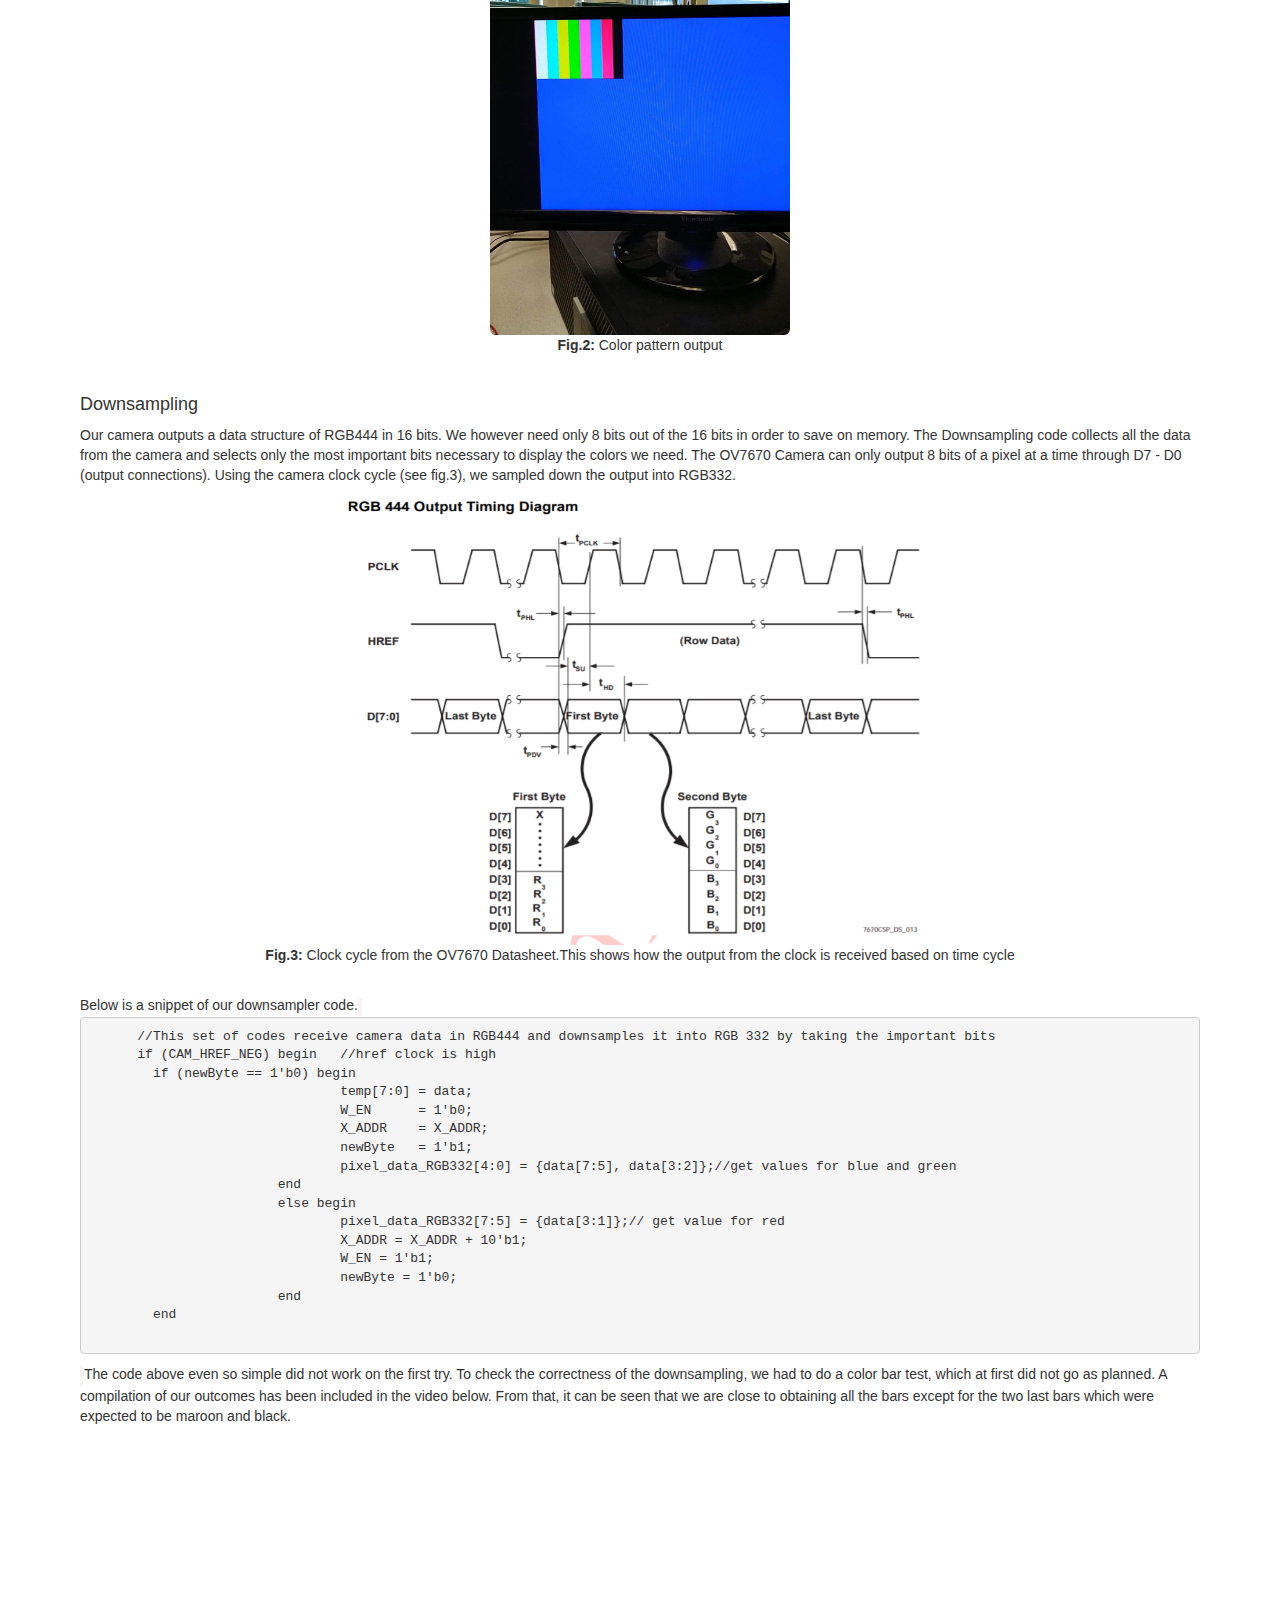
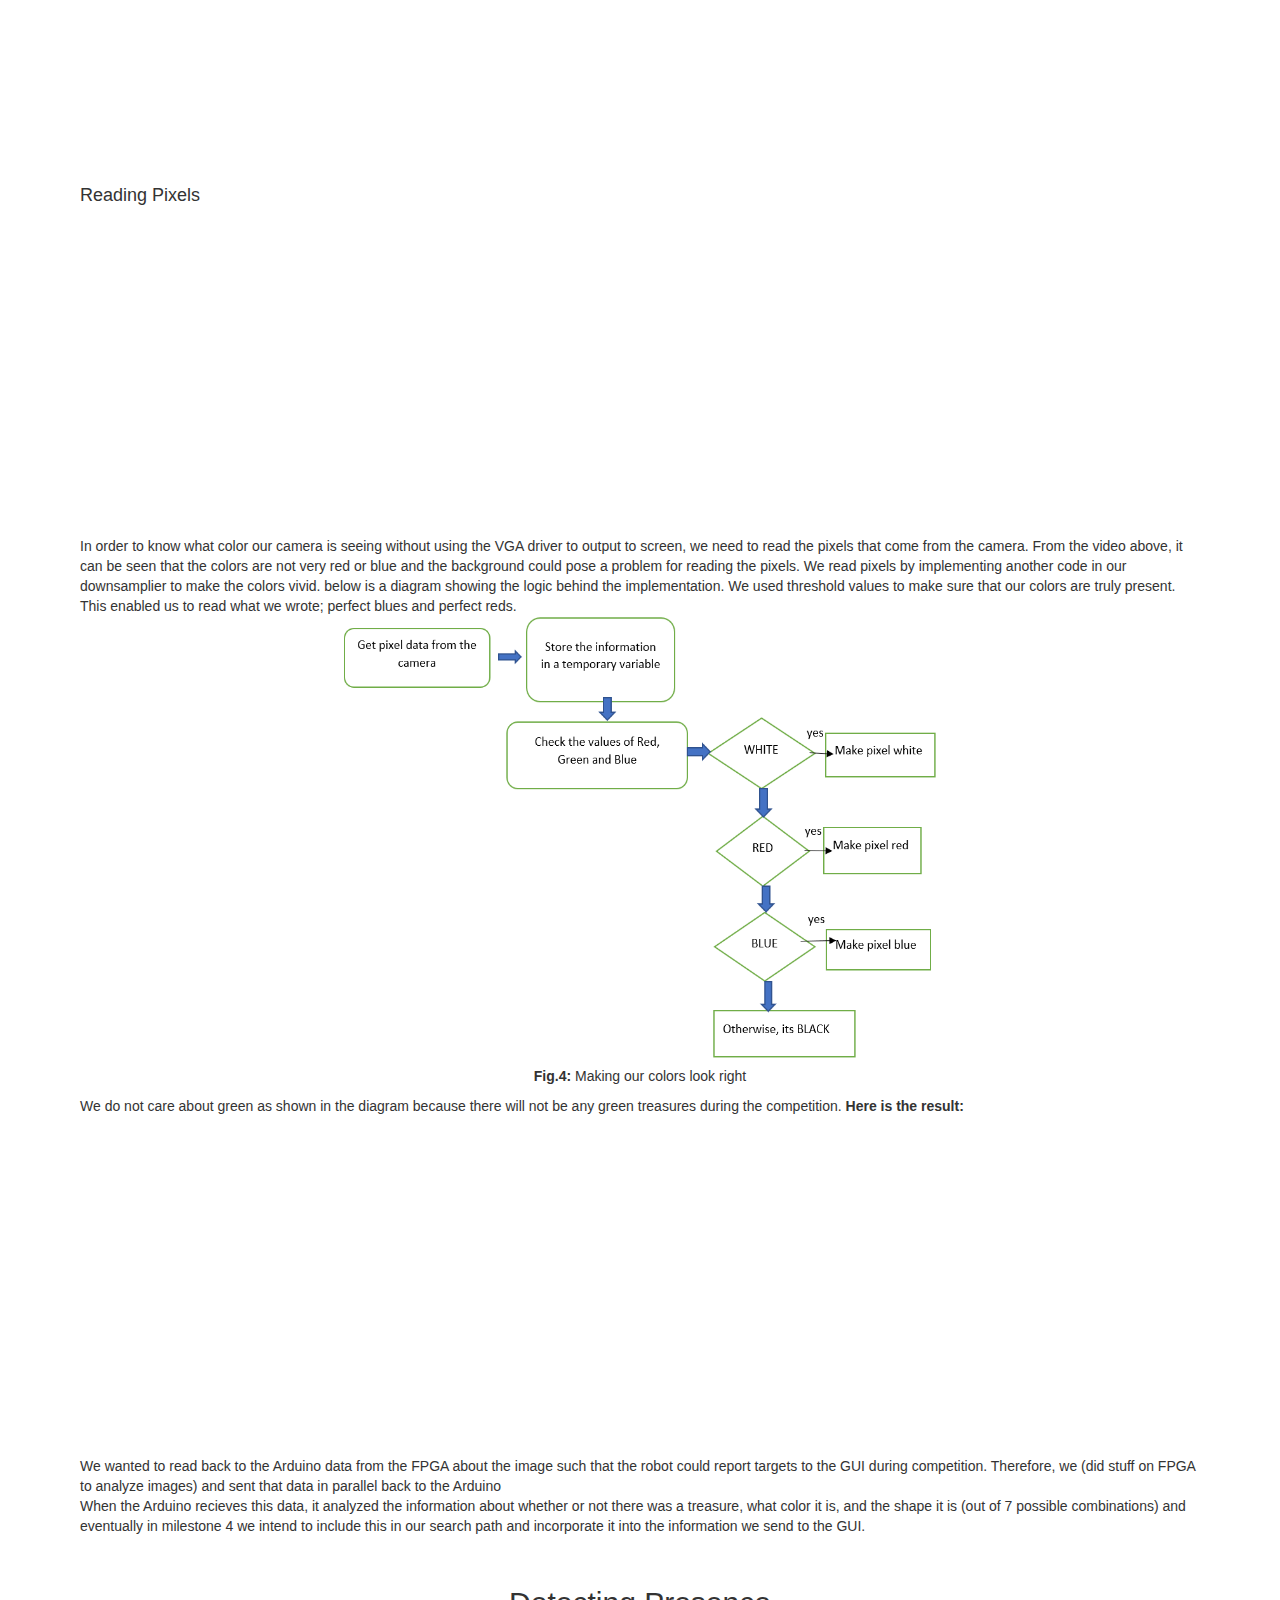
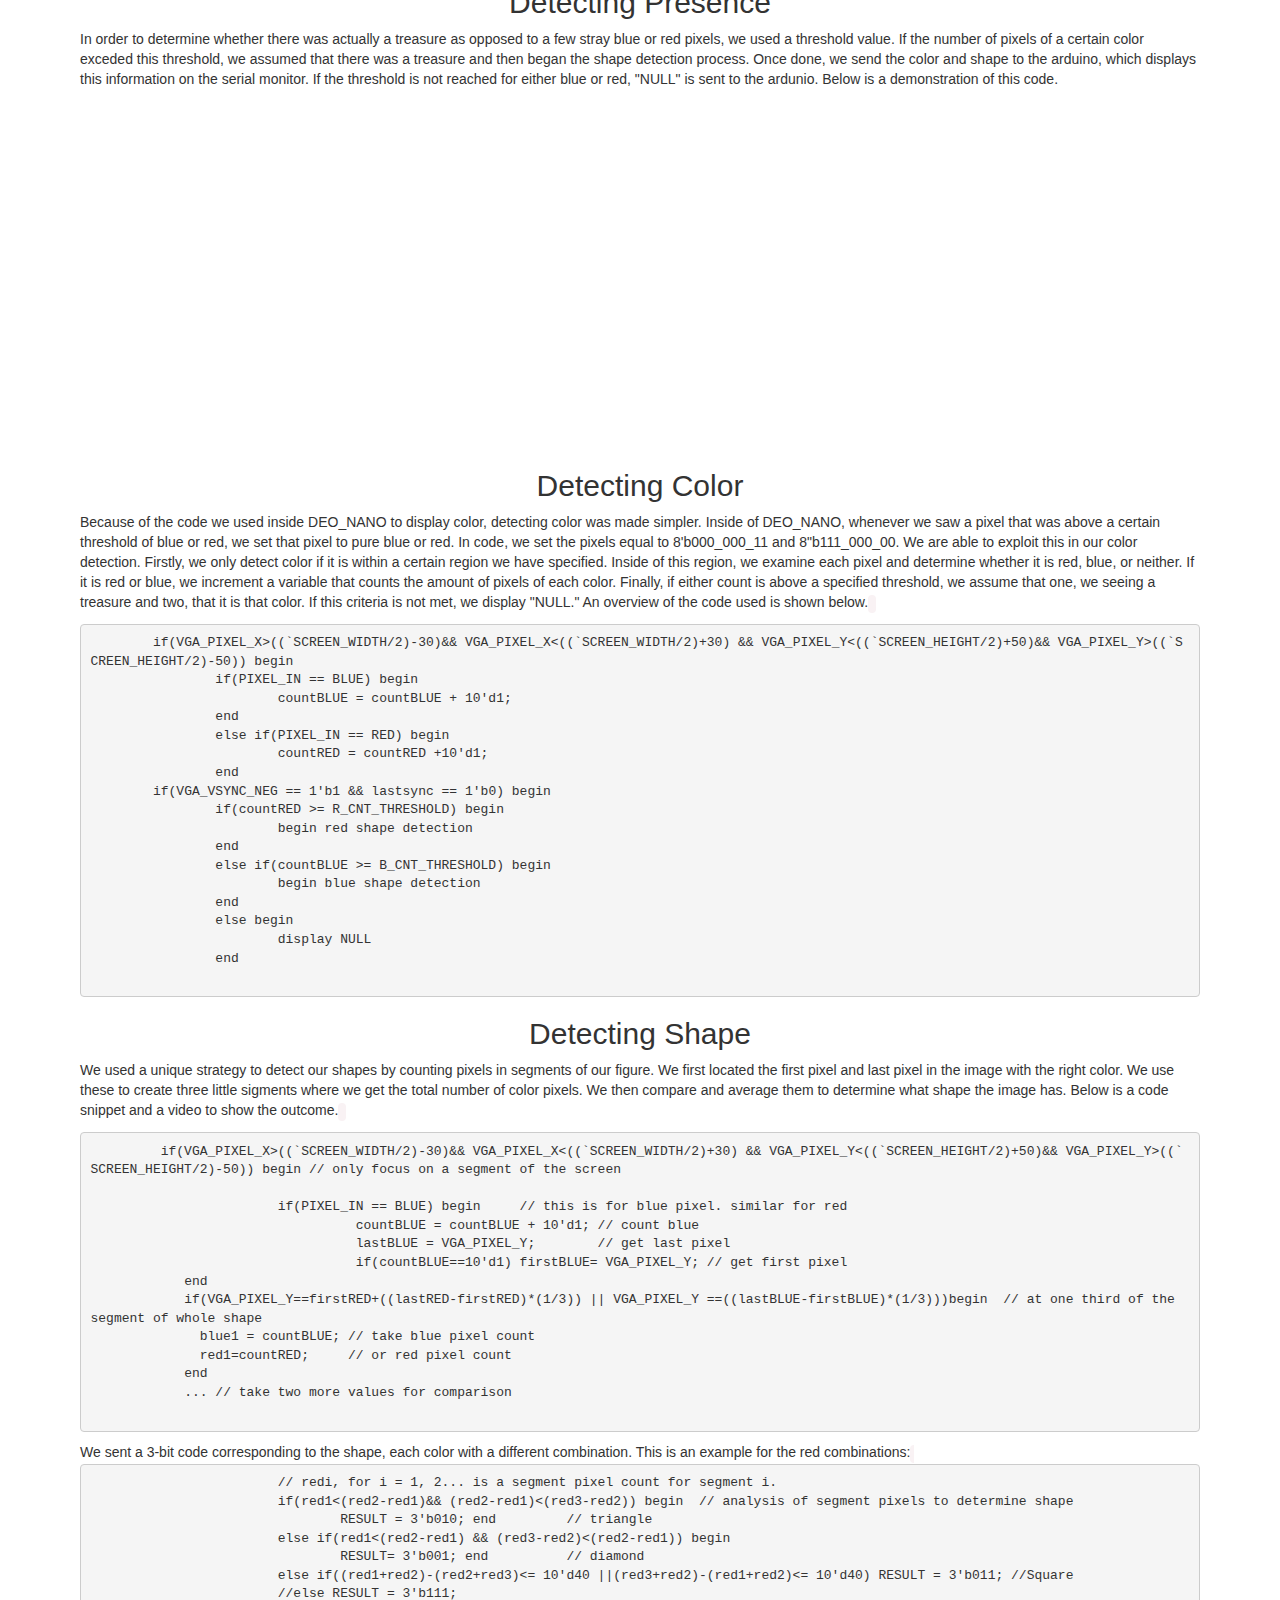
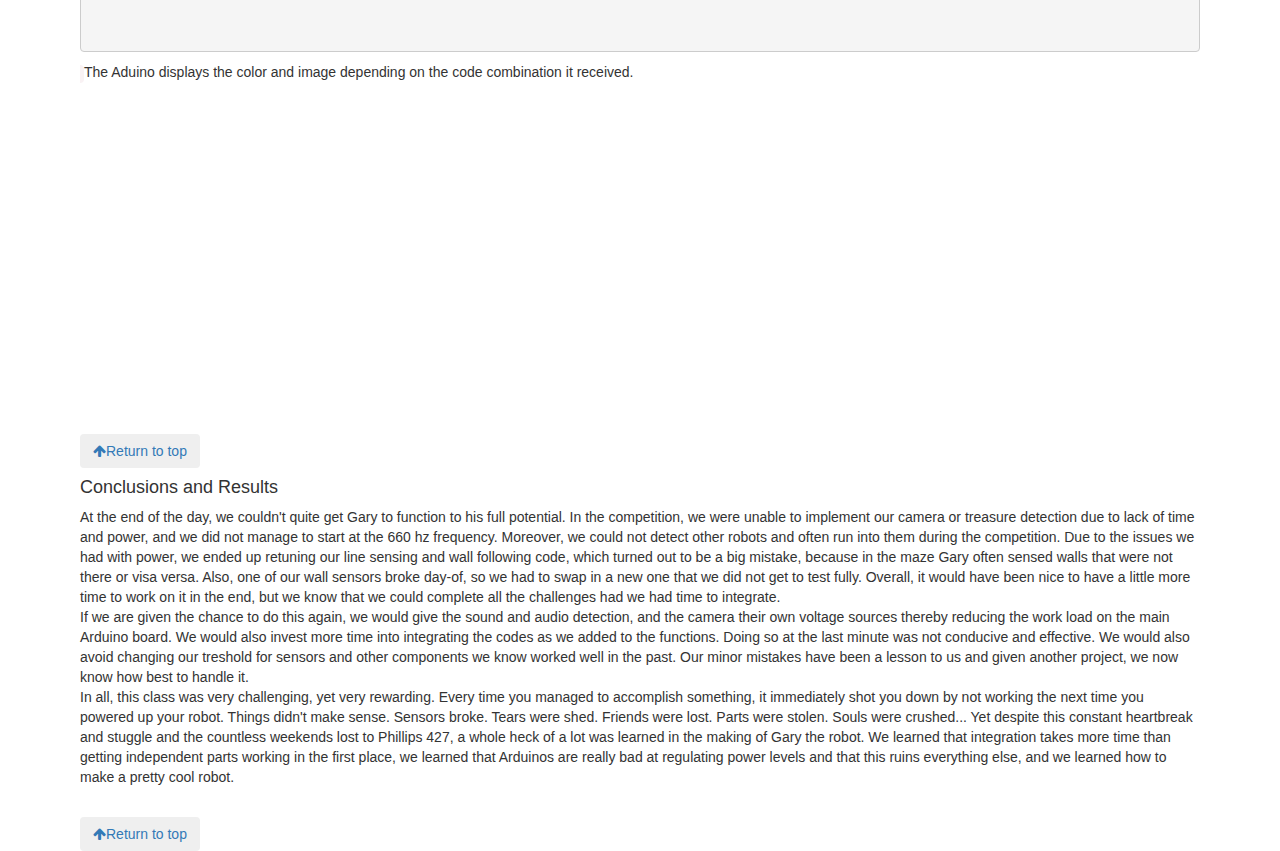
==== commit 0fe127b2: "Update design.html" ====
--- a/design.html
+++ b/design.html
@@ -519,5 +519,7 @@
 	in the first place, we learned that Arduinos are really bad at regulating power levels and that this ruins everything else, 
 	and we learned how to make a pretty cool robot. 
 </p>
+<br>
+ <a href="#header"><button class="btn"><i class="fa fa-arrow-up"></i>Return to top</button></a>
  </body>
 </html>
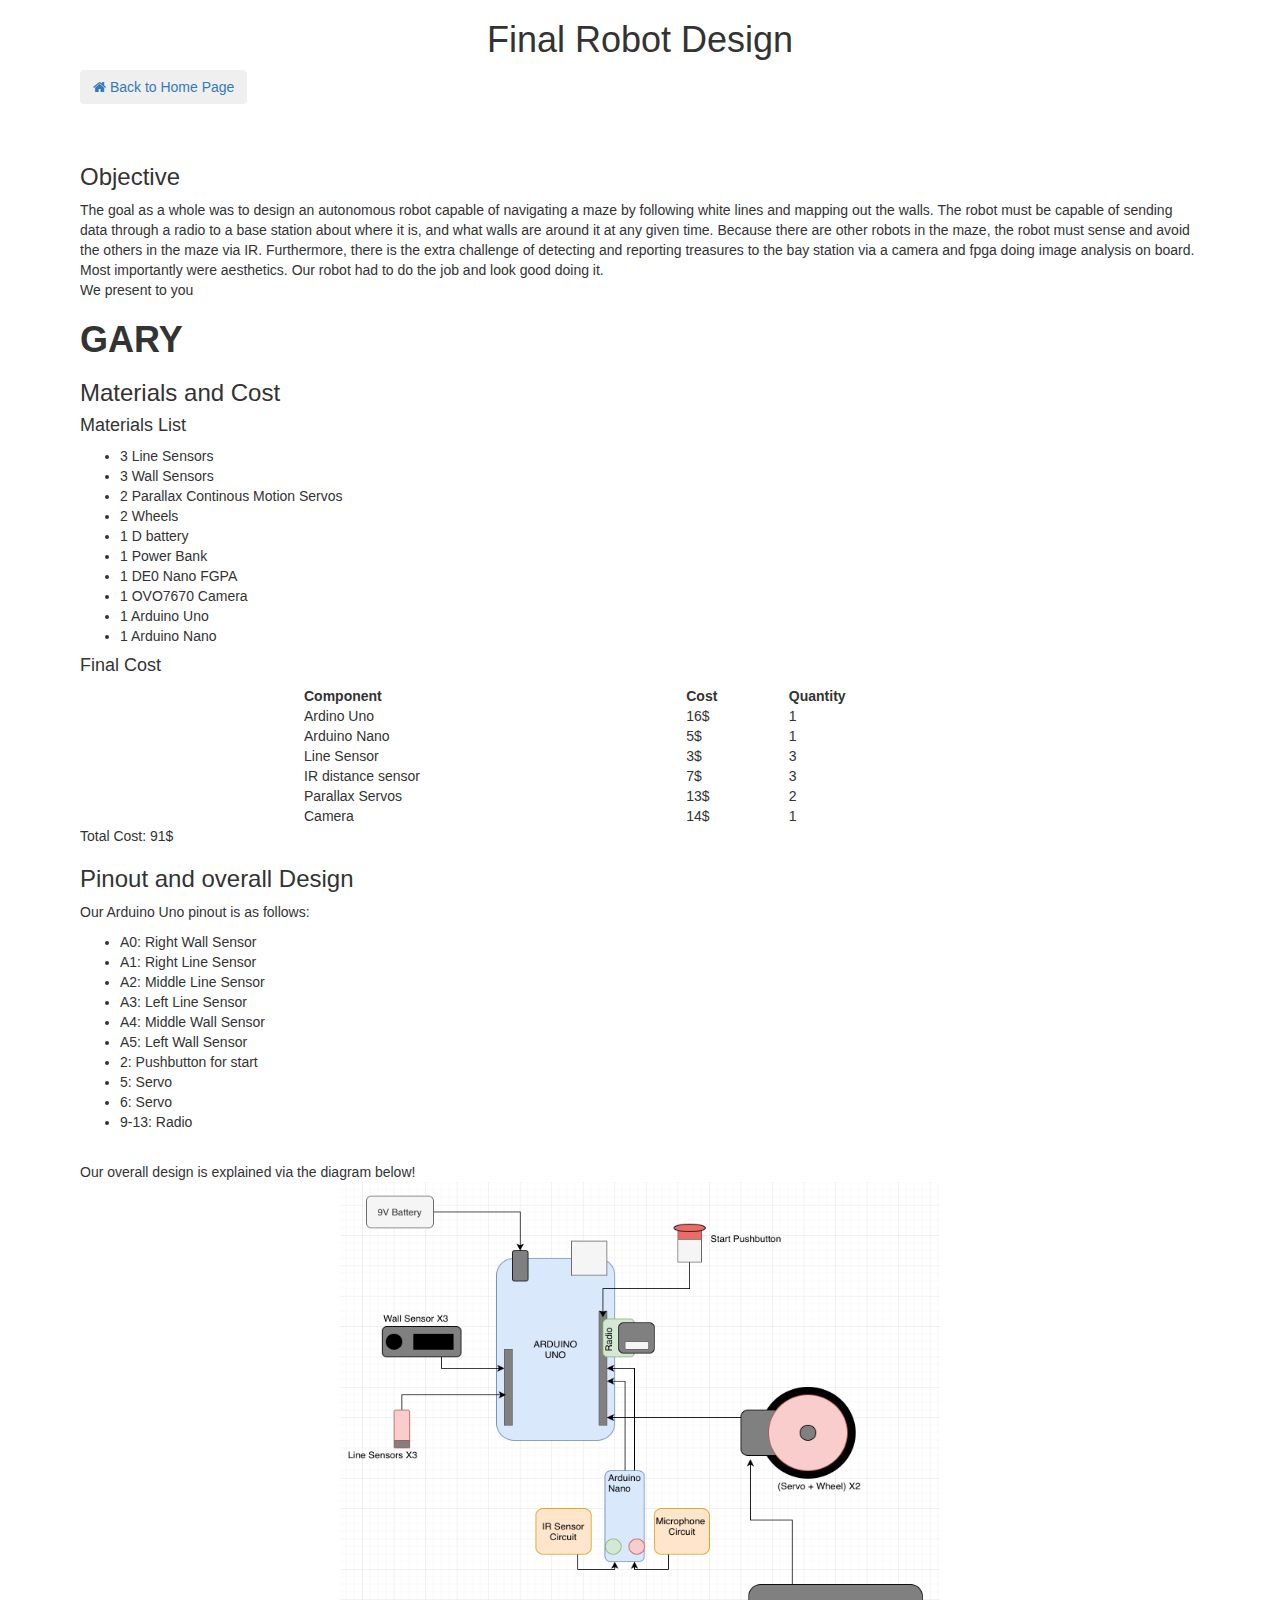
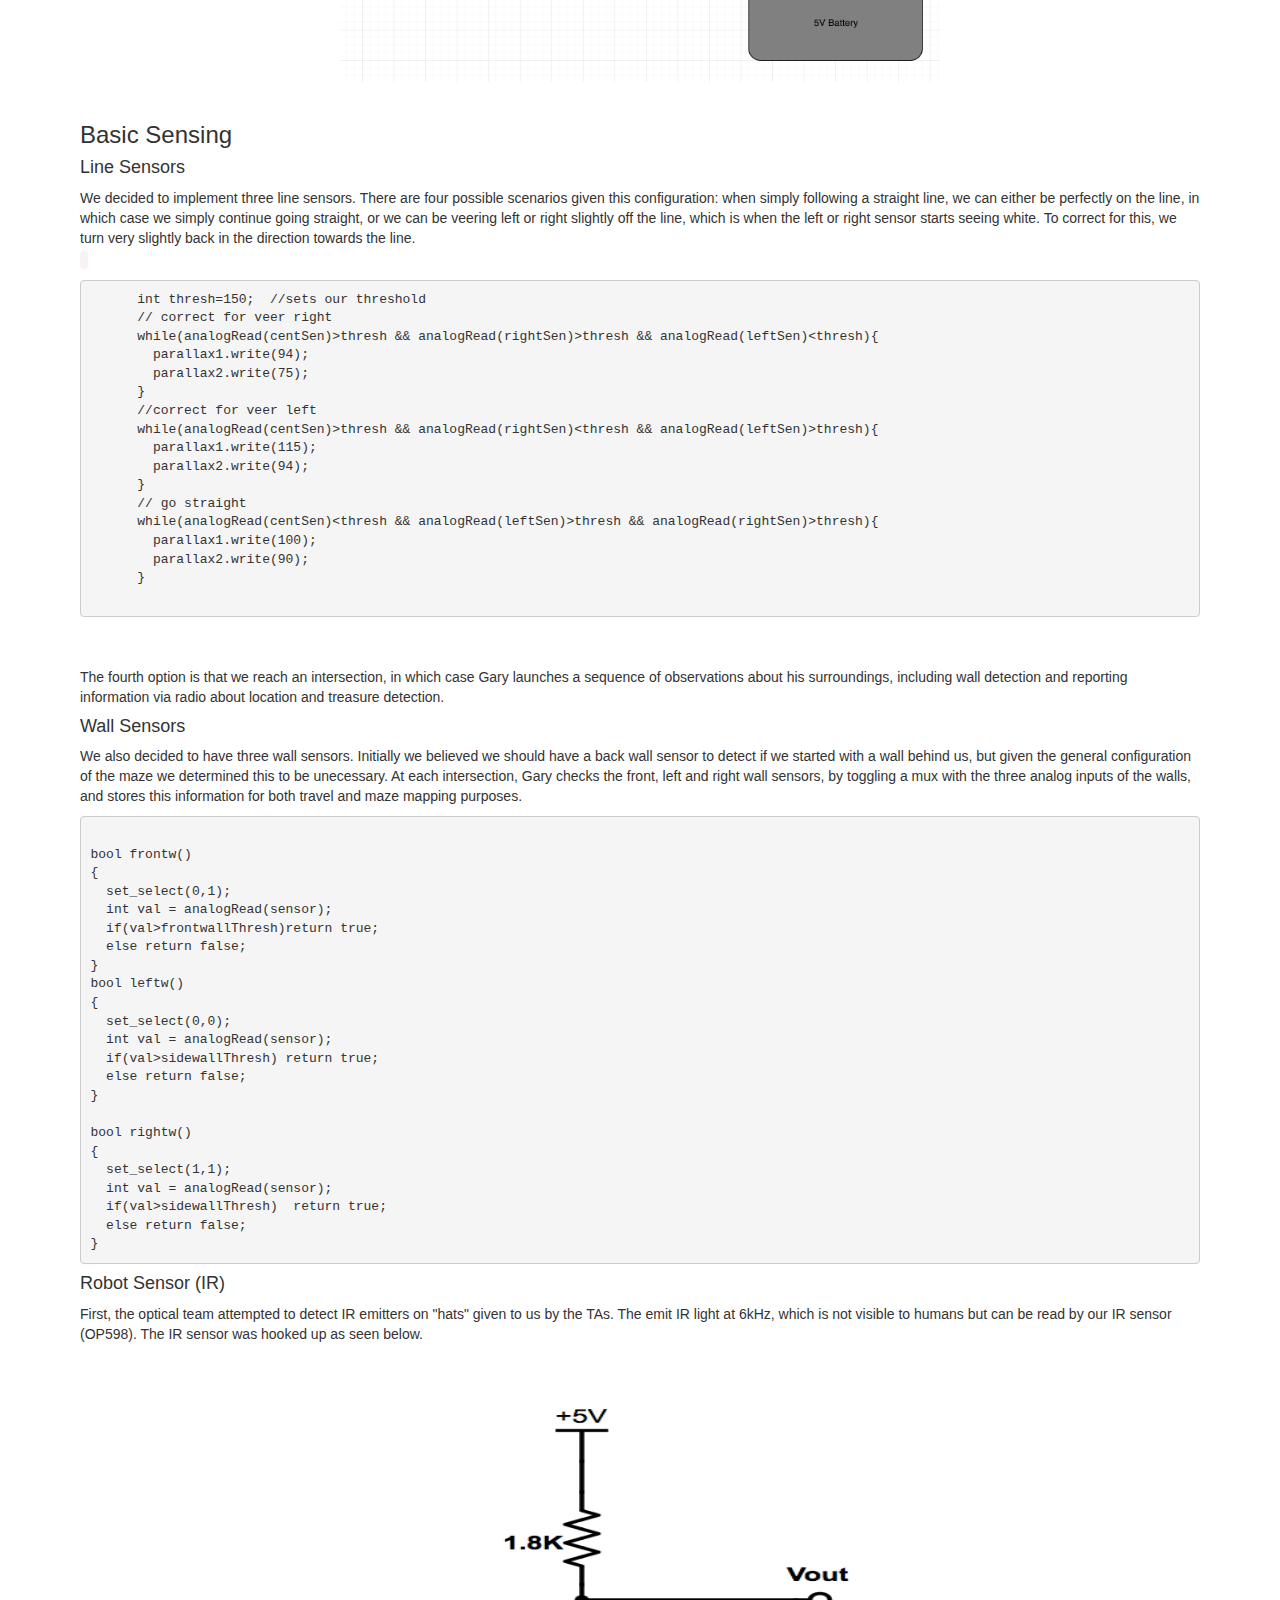
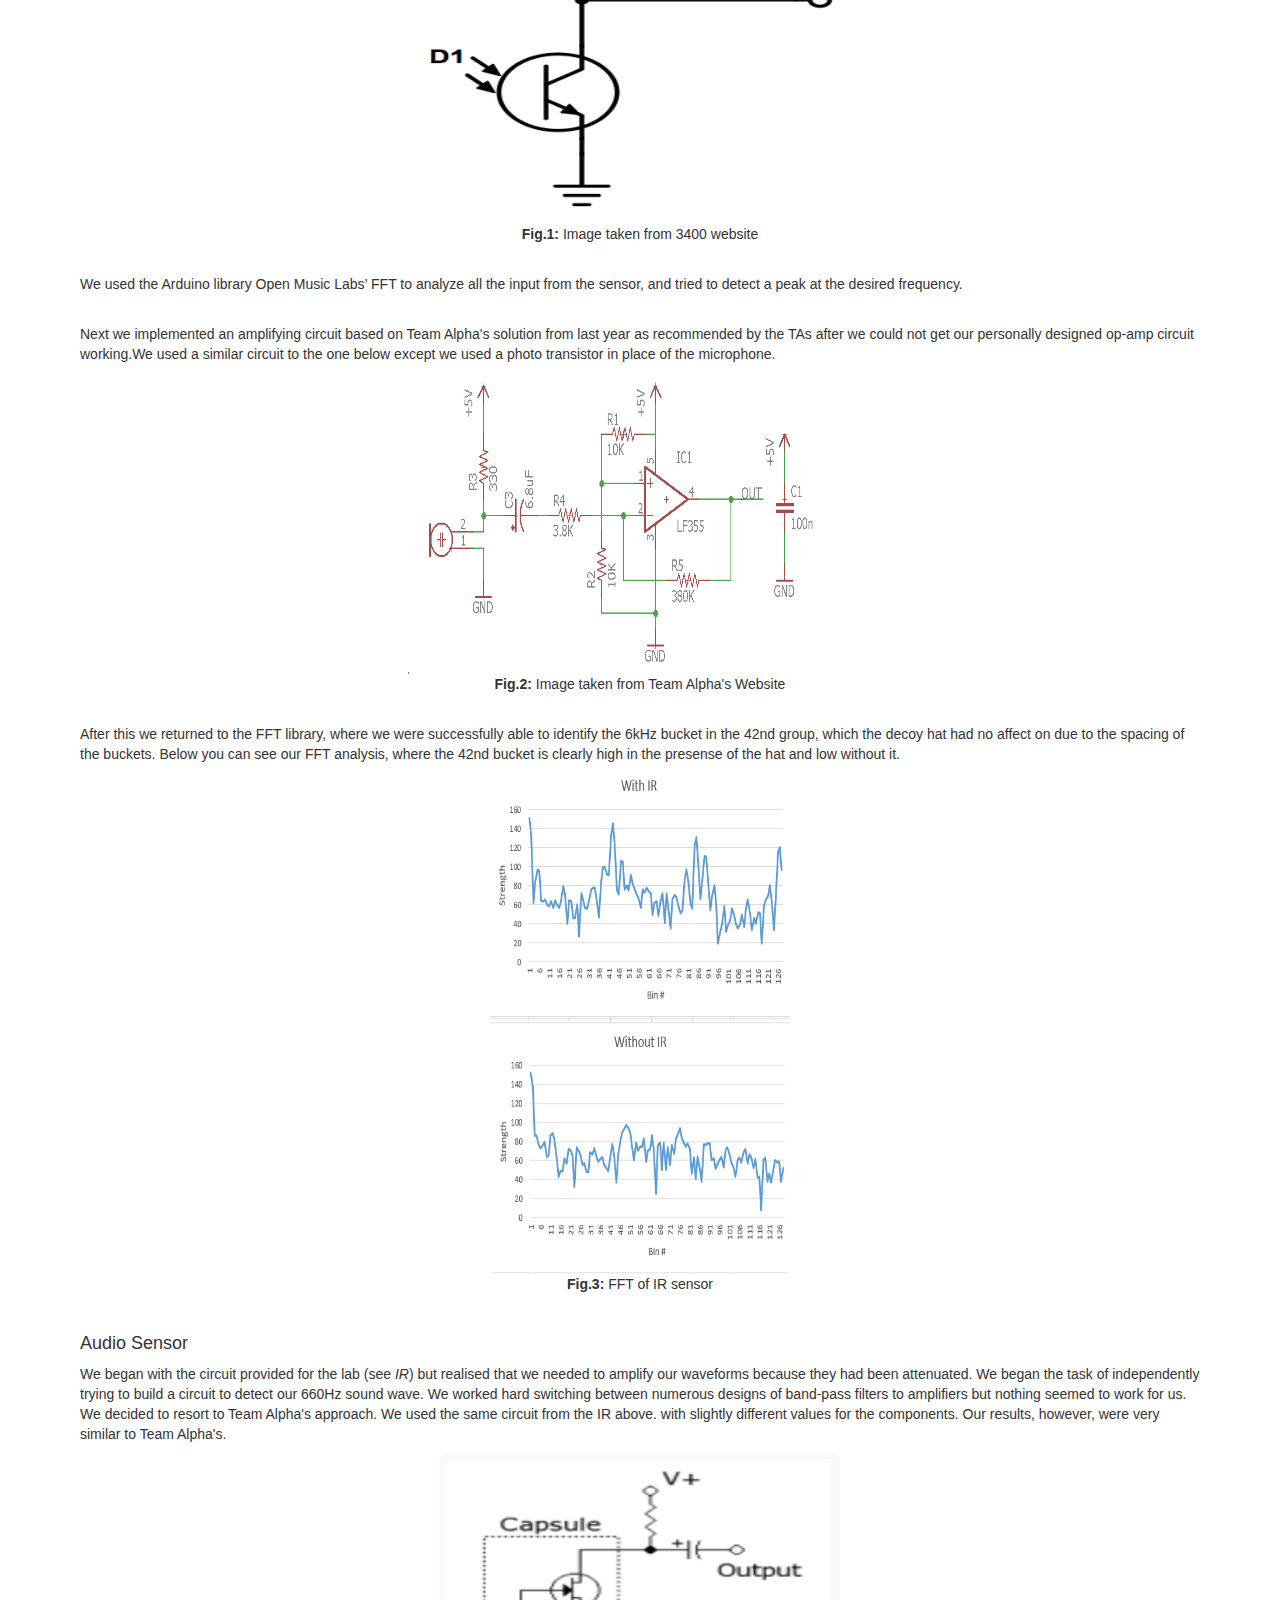
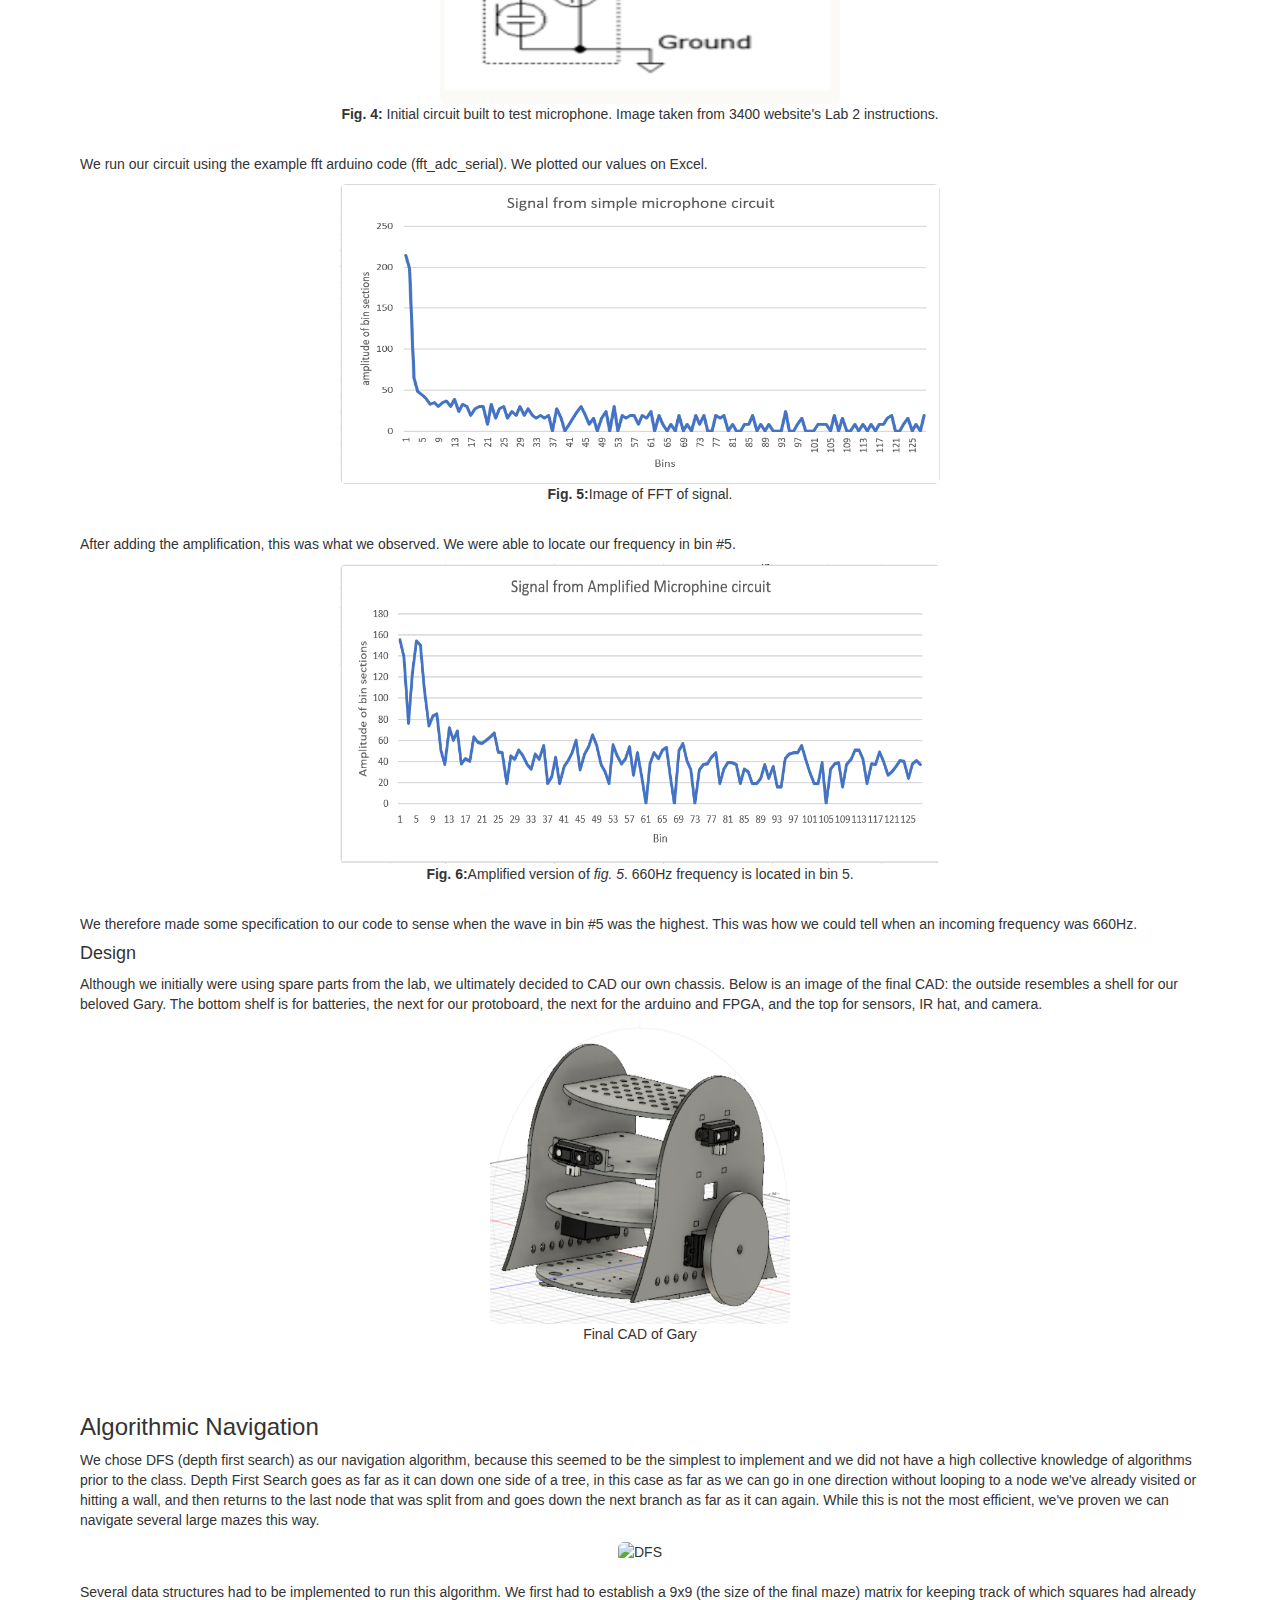
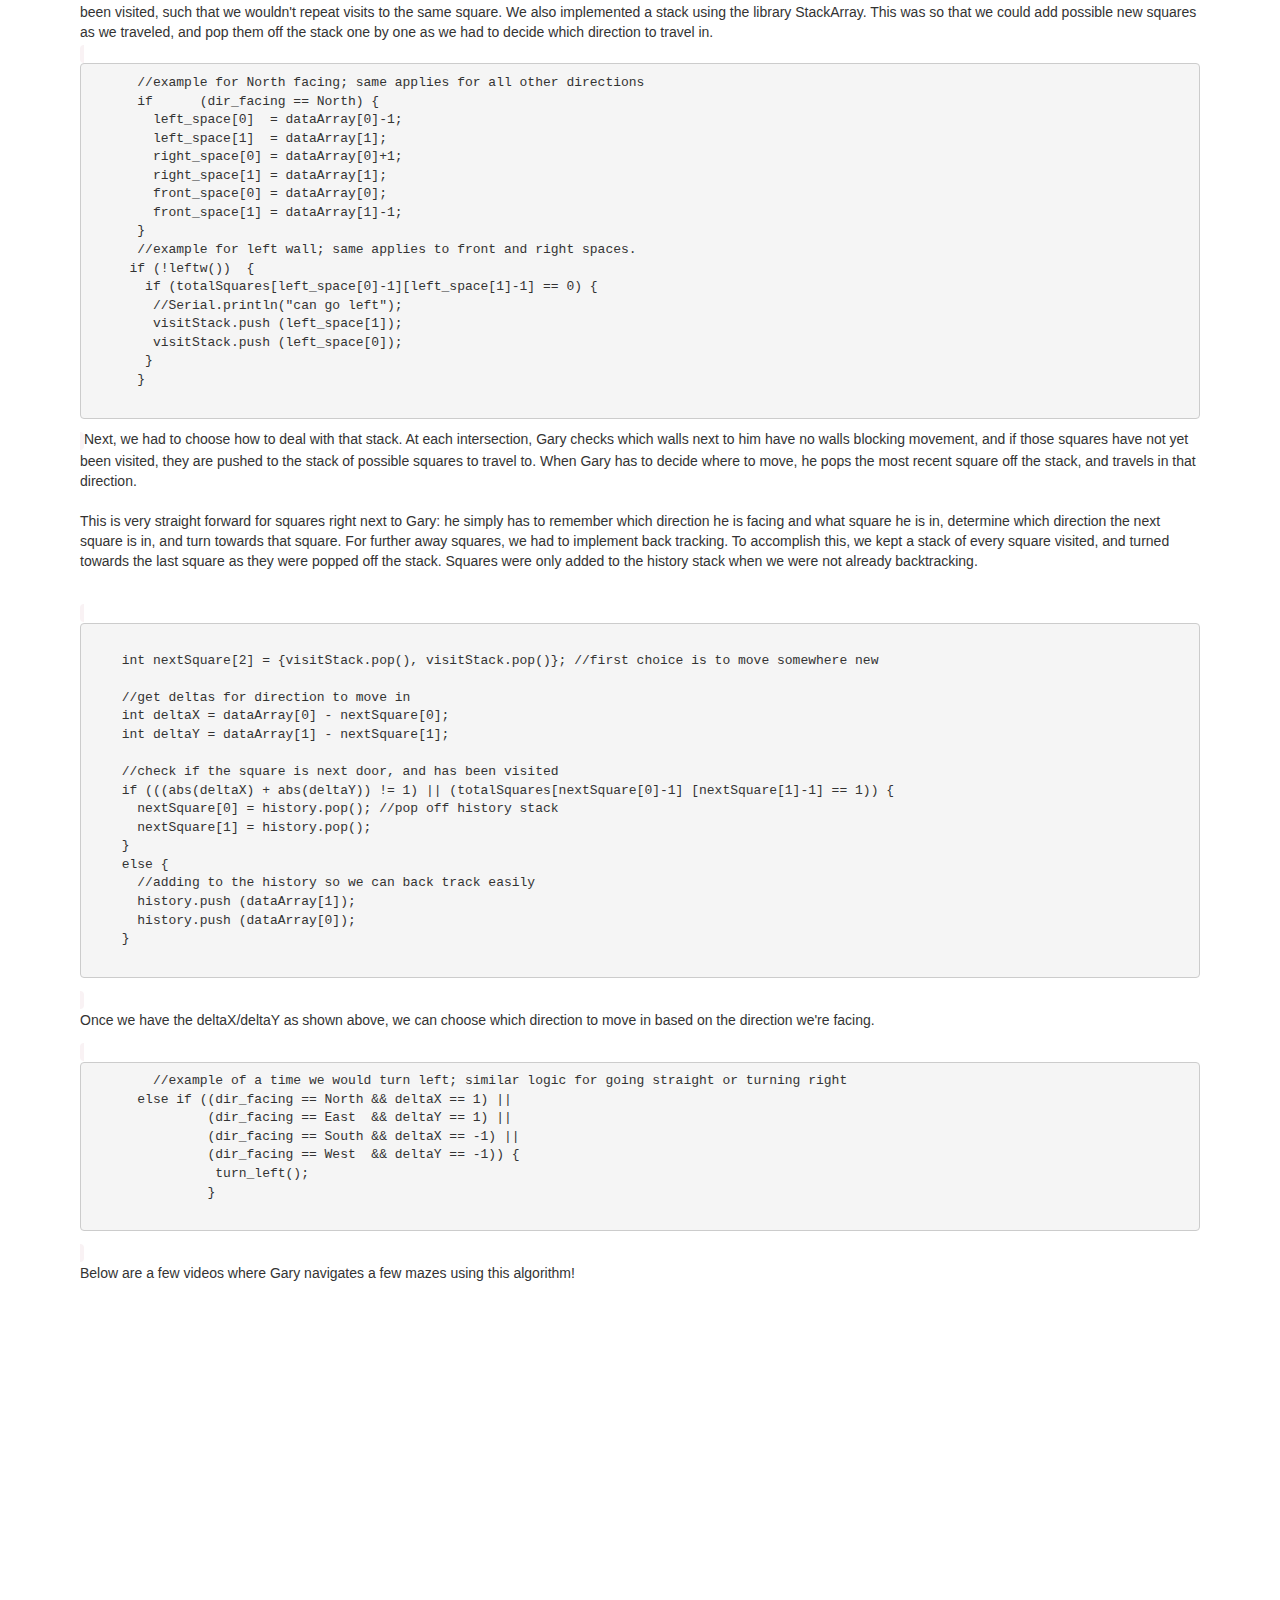
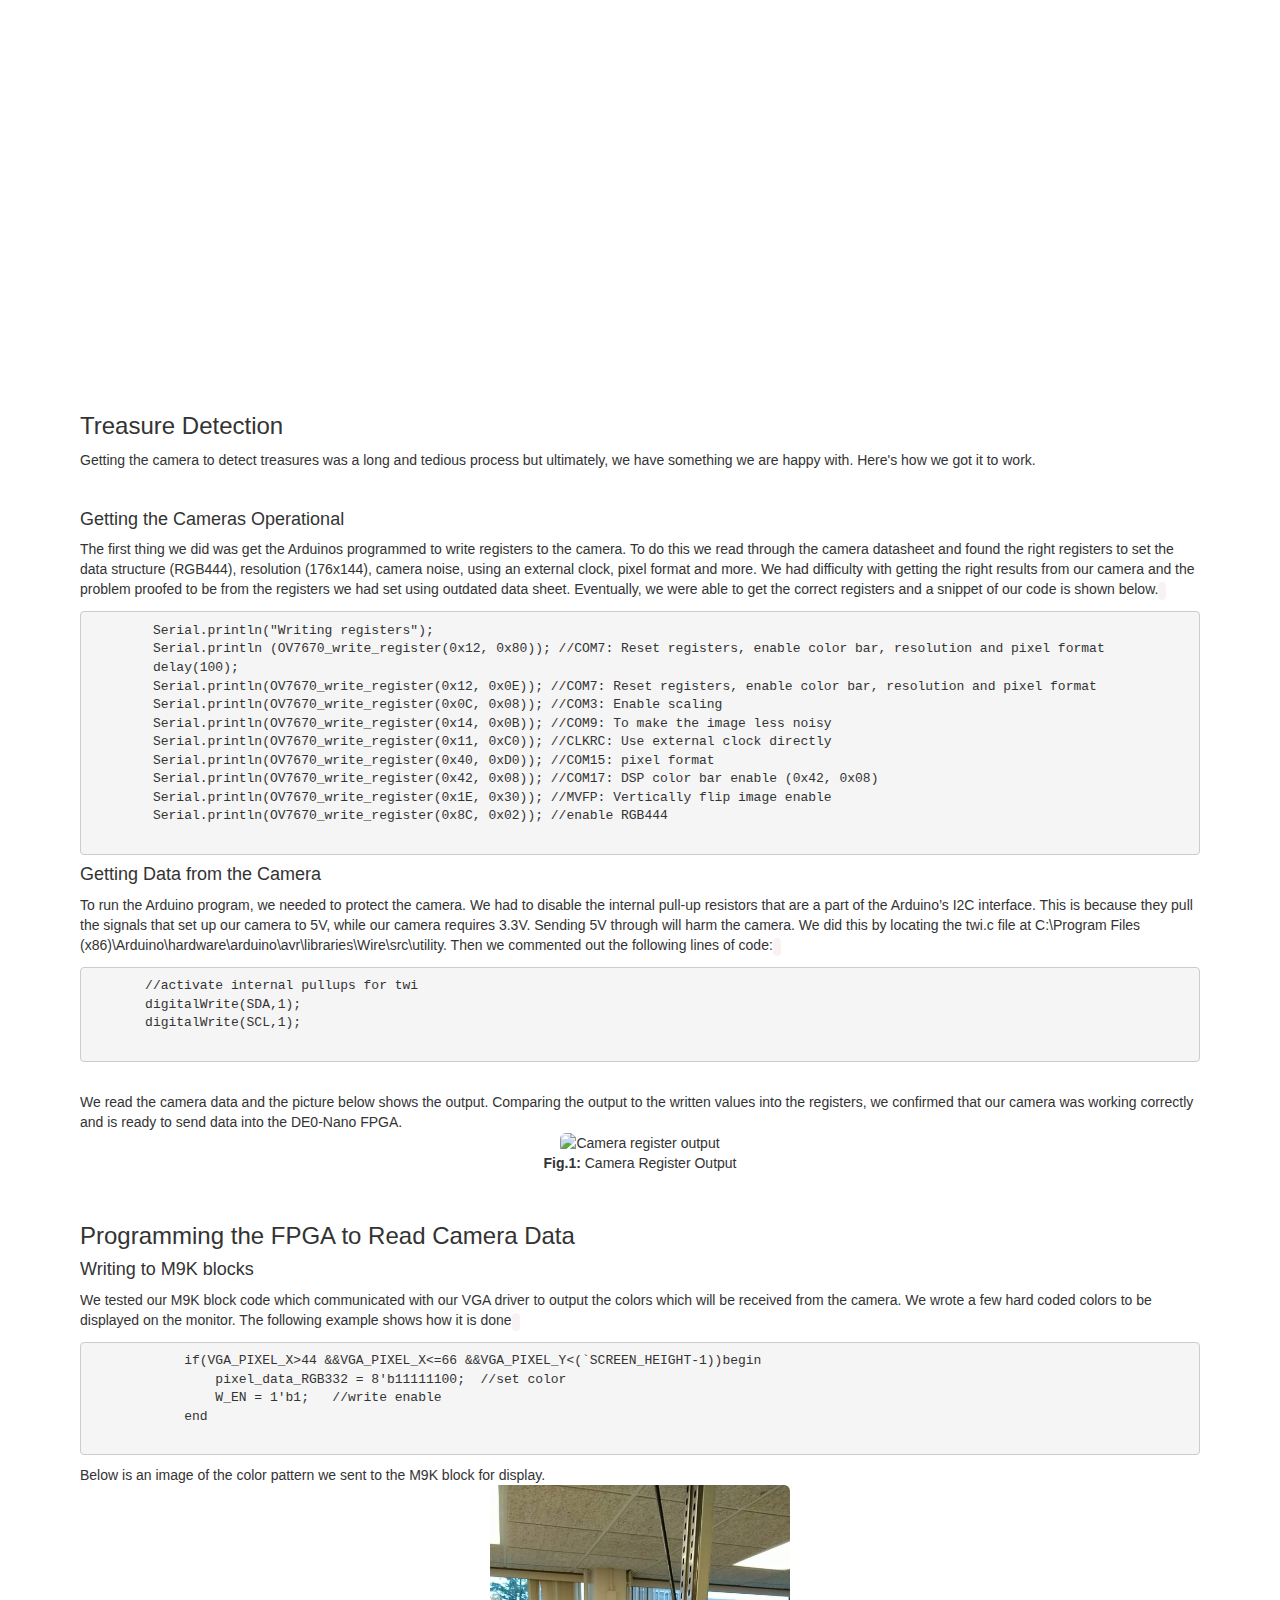
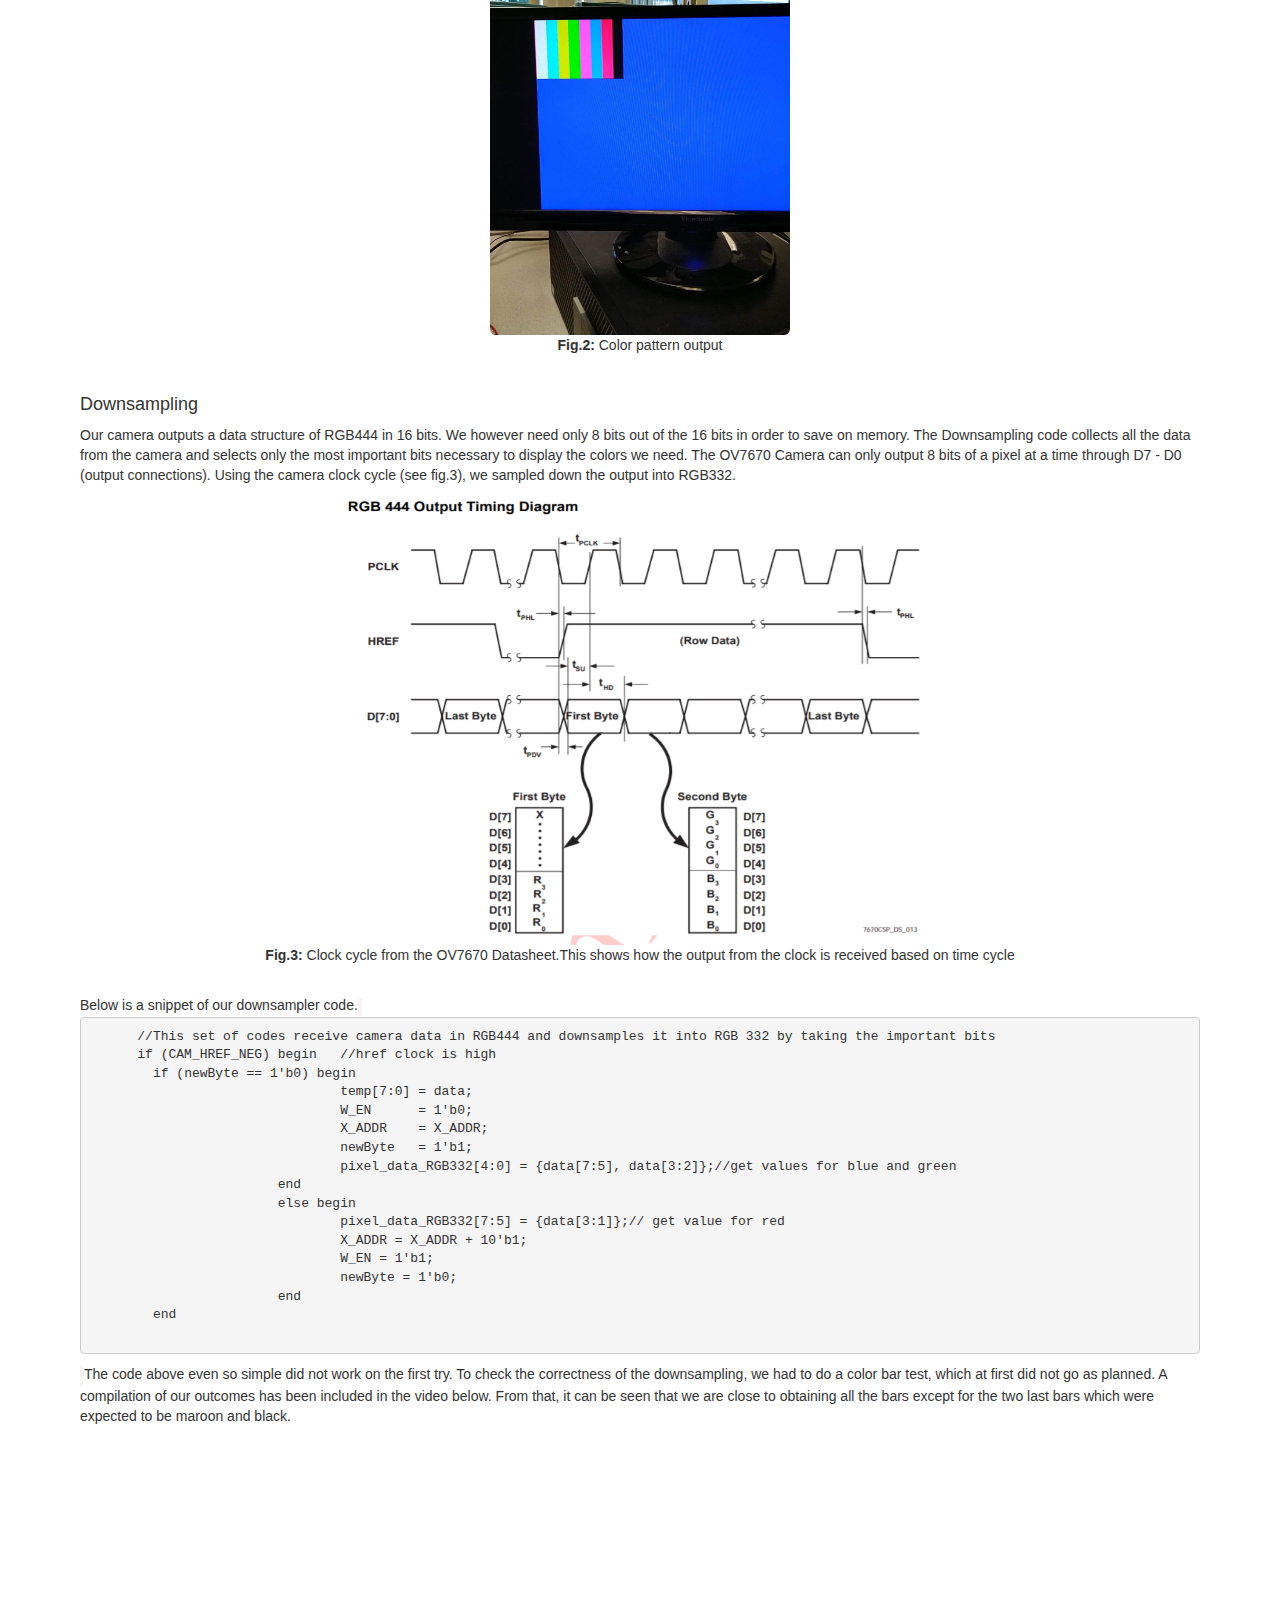
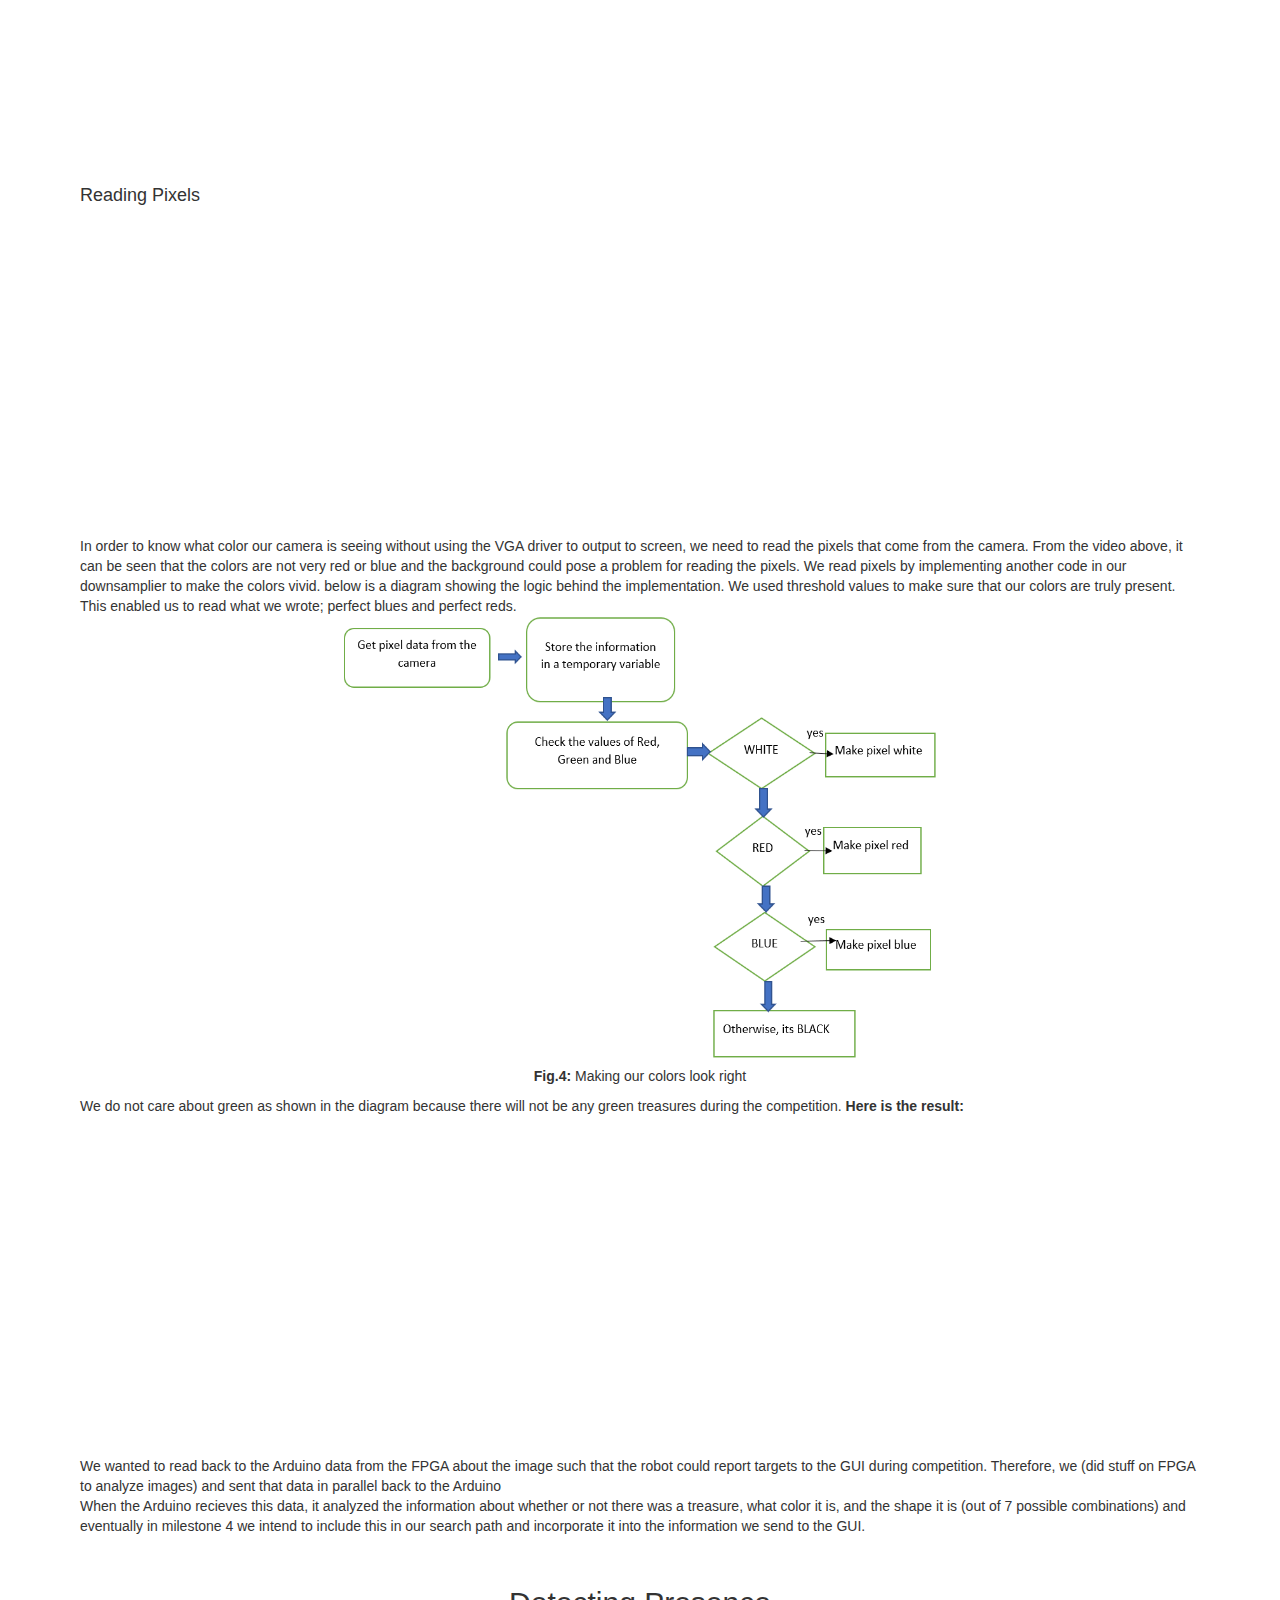
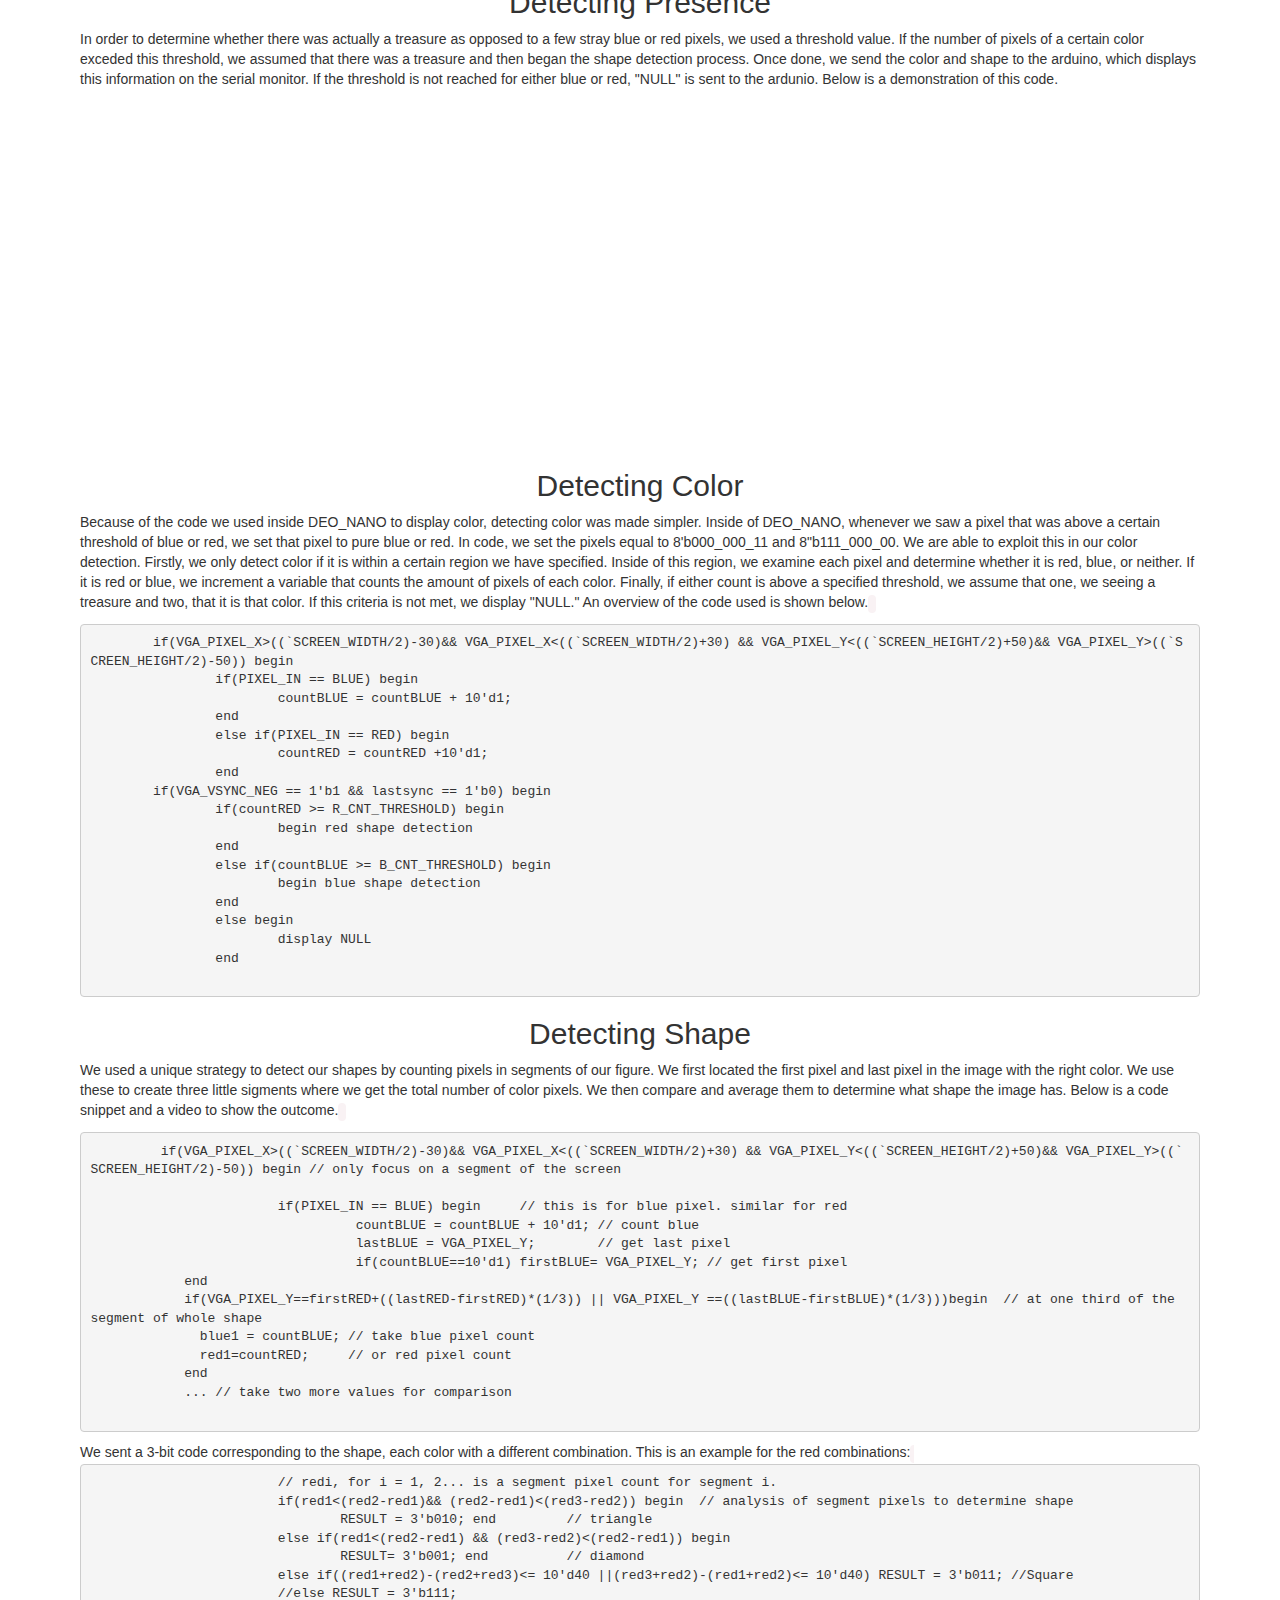
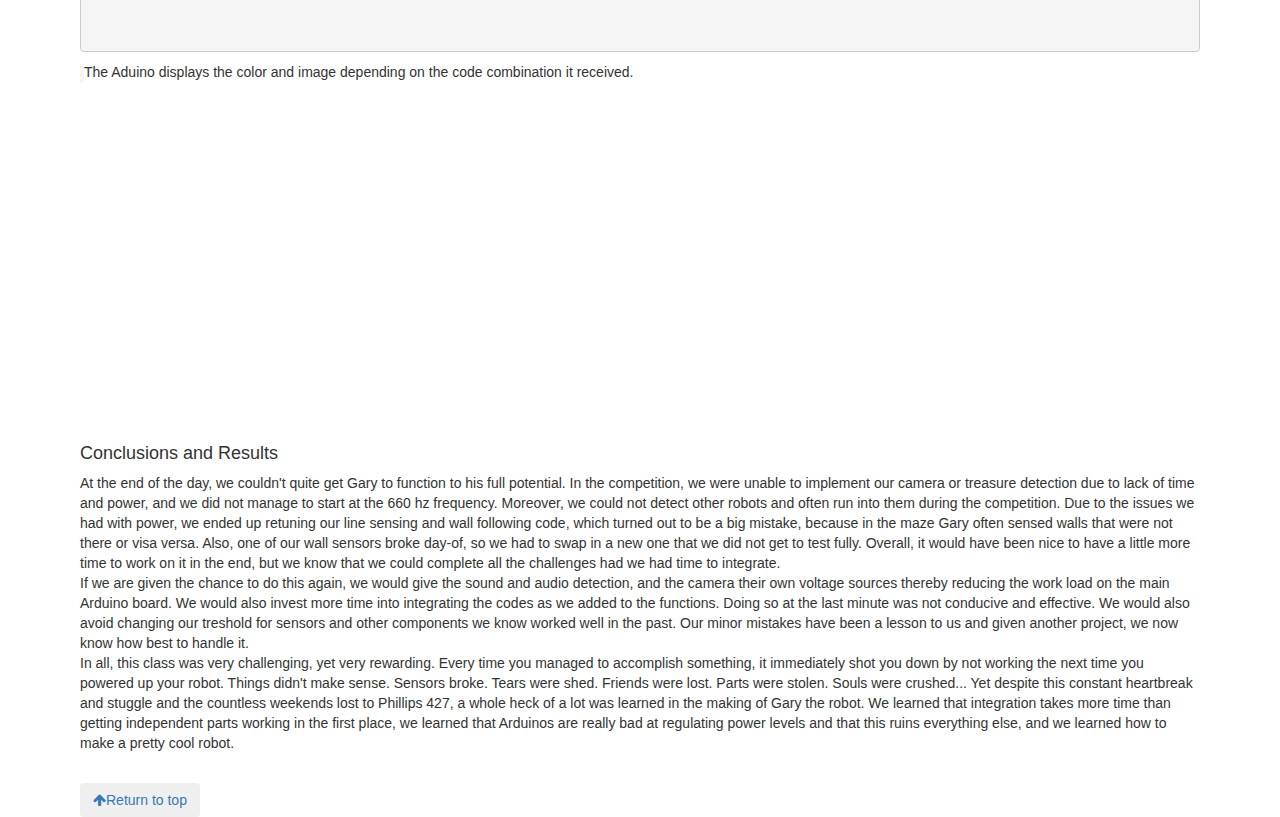
==== commit fe25671f: "Update design.html" ====
--- a/design.html
+++ b/design.html
@@ -499,8 +499,6 @@
       <center><iframe width="560" height="315" src="https://www.youtube.com/embed/BznrdFBTr_I" frameborder="0" allow="accelerometer; autoplay; encrypted-media; gyroscope; picture-in-picture" allowfullscreen></iframe></center>
     </p><br>
        
-   <a href="#header"><button class="btn"><i class="fa fa-arrow-up"></i>Return to top</button></a>
-       
 <h4>Conclusions and Results</h4>
 <p>
 	At the end of the day, we couldn't quite get Gary to function to his full potential. In the competition, we were unable to implement our camera
